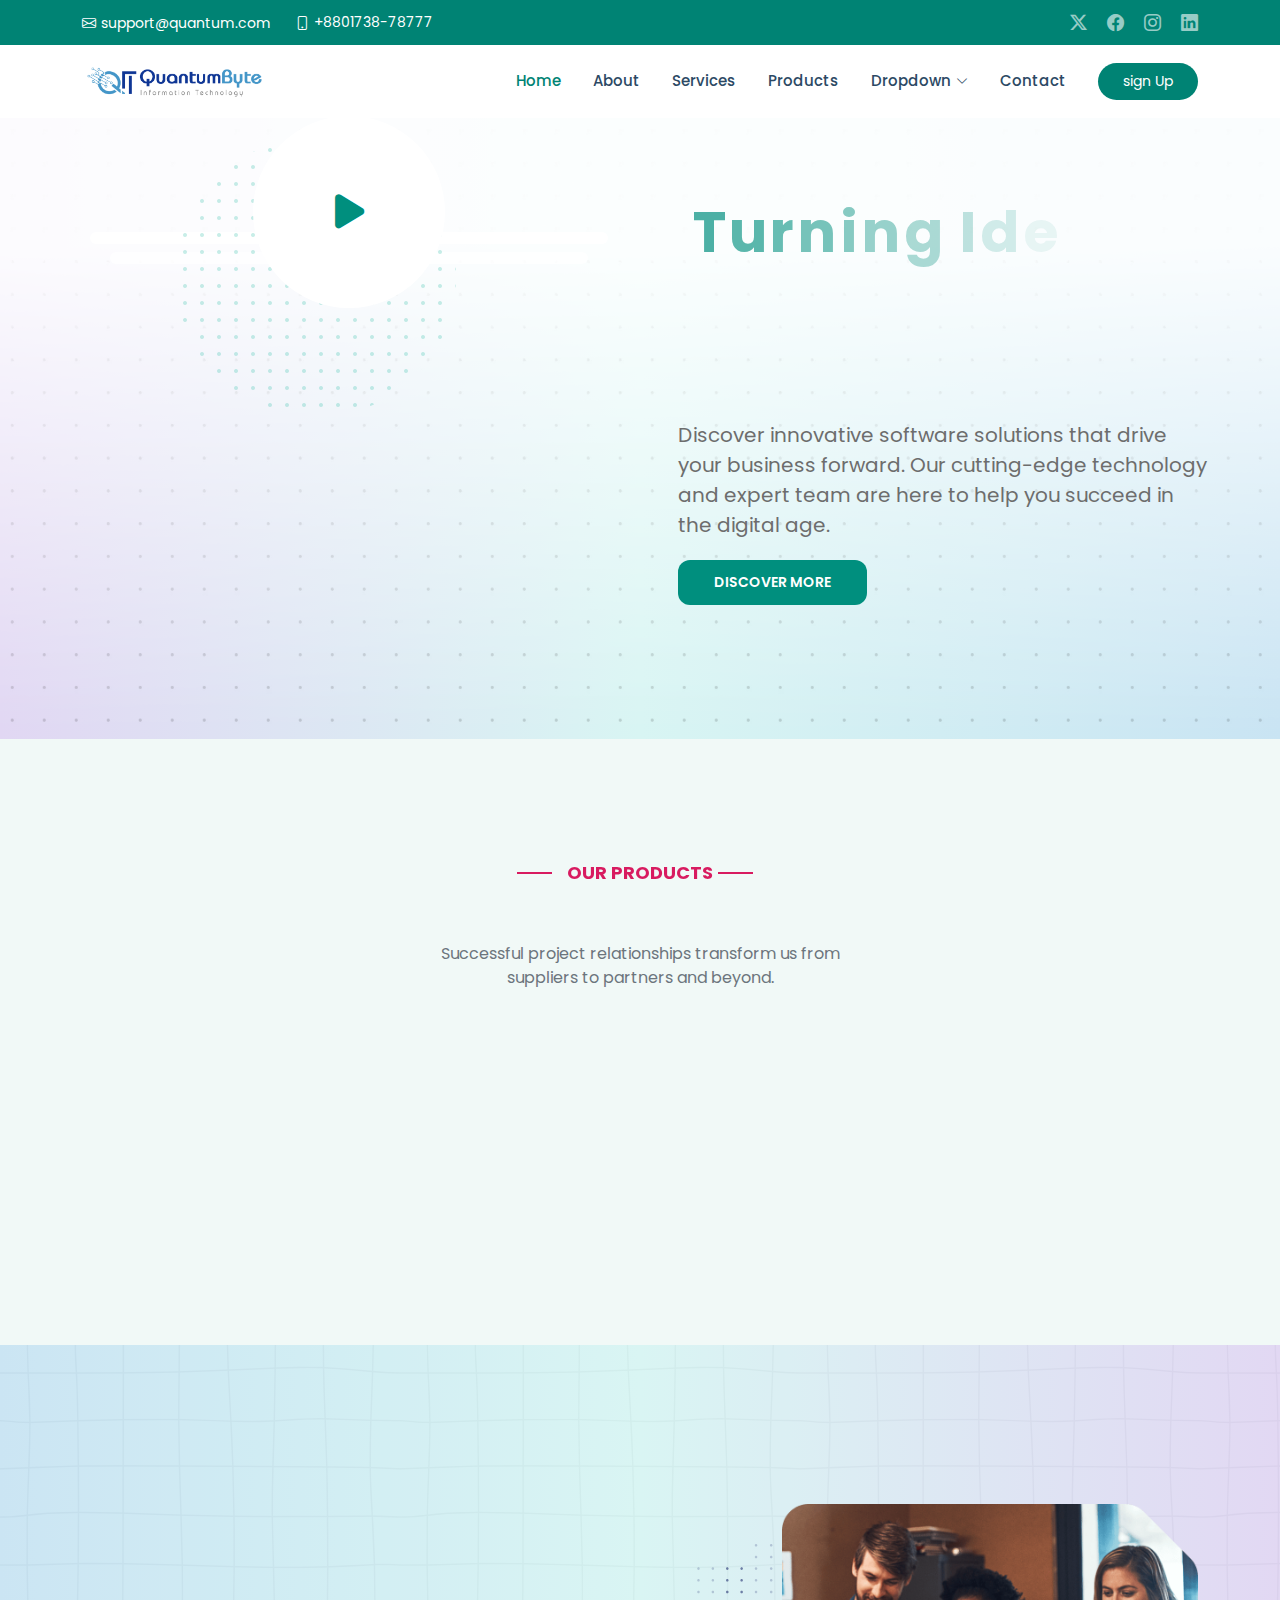
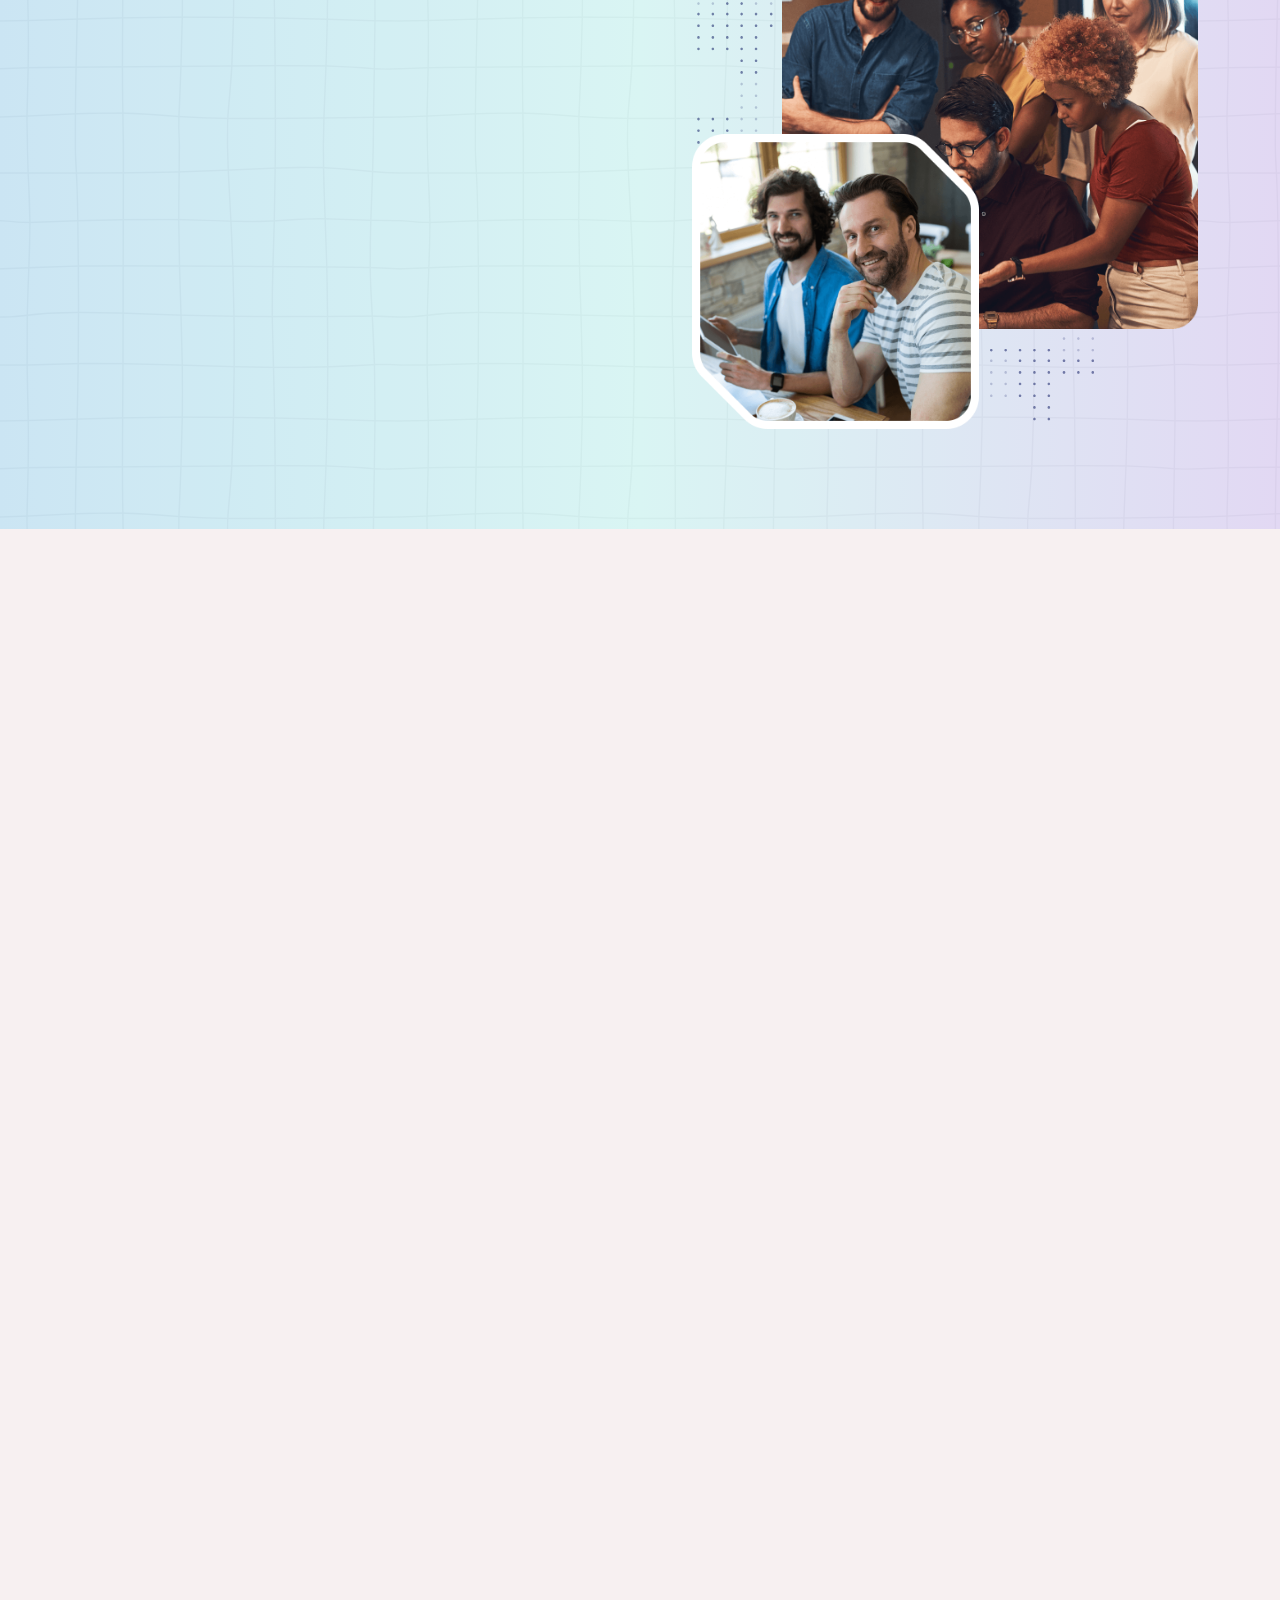
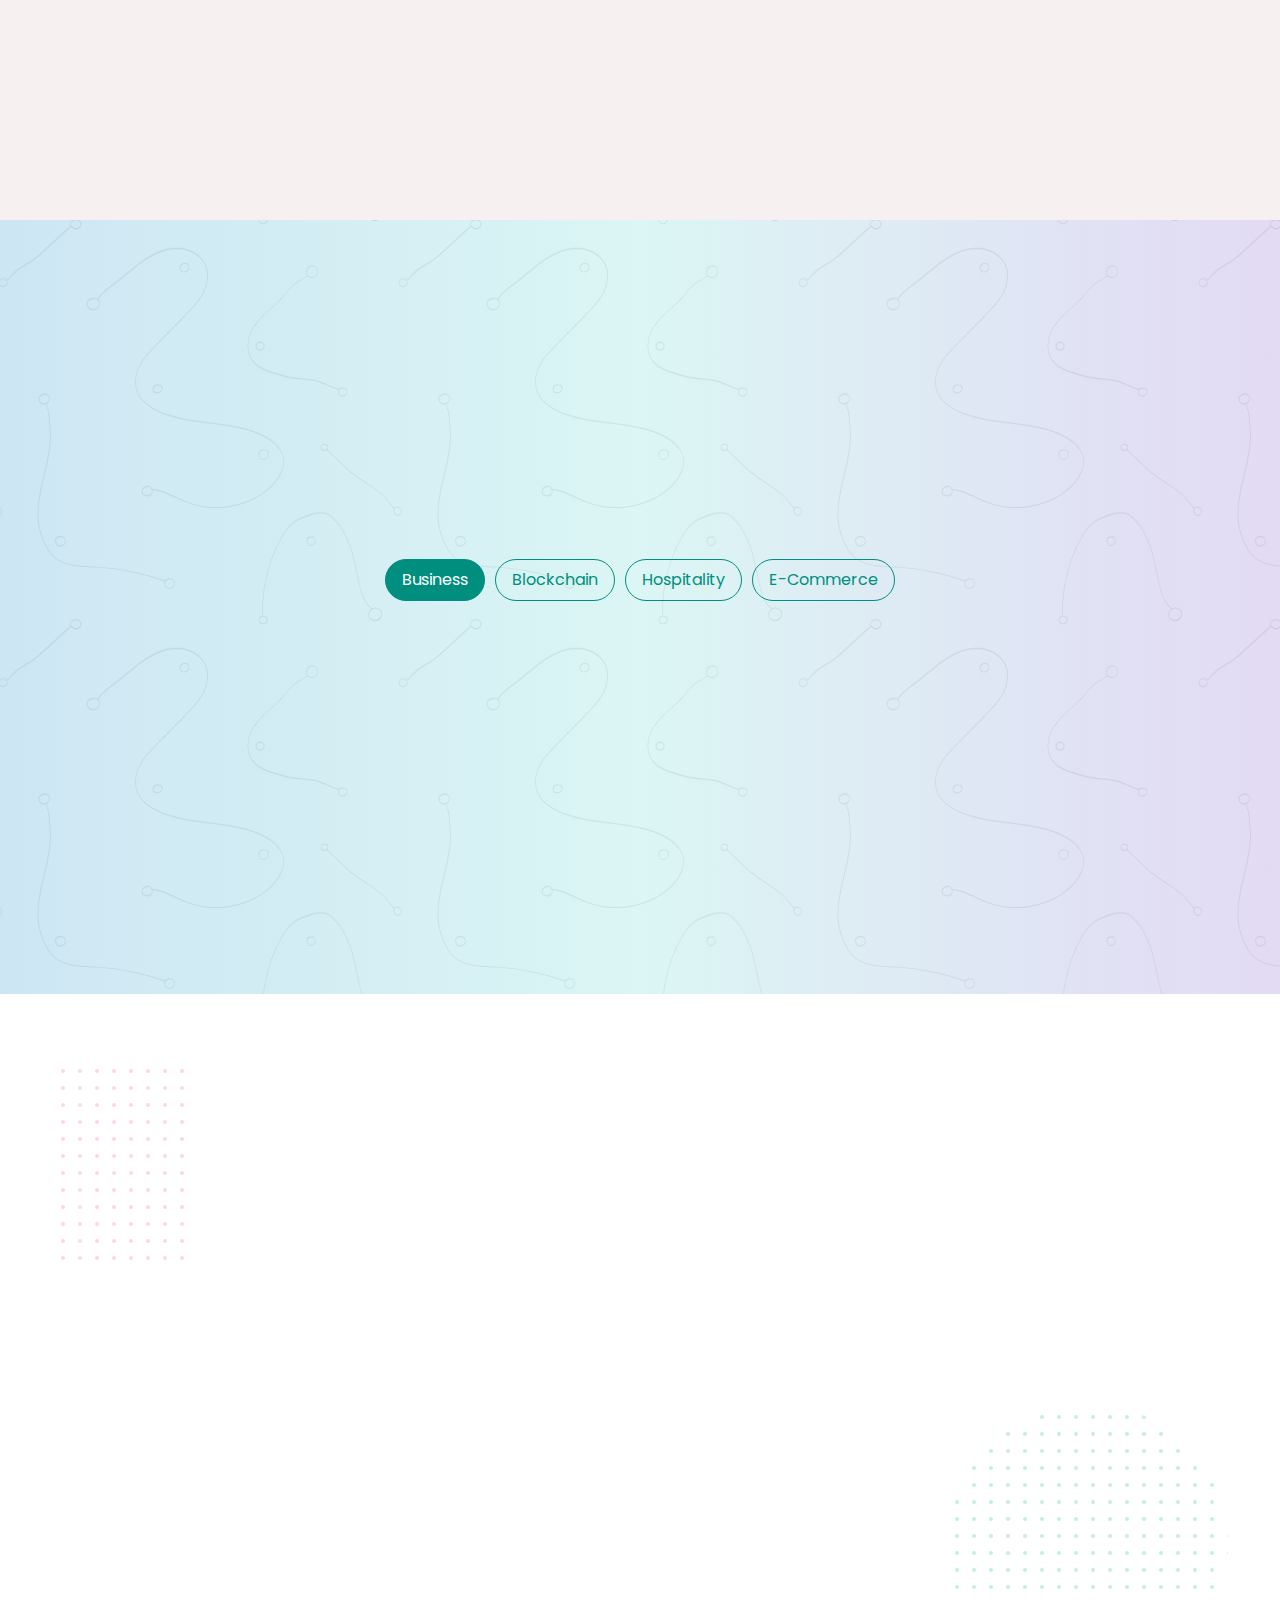
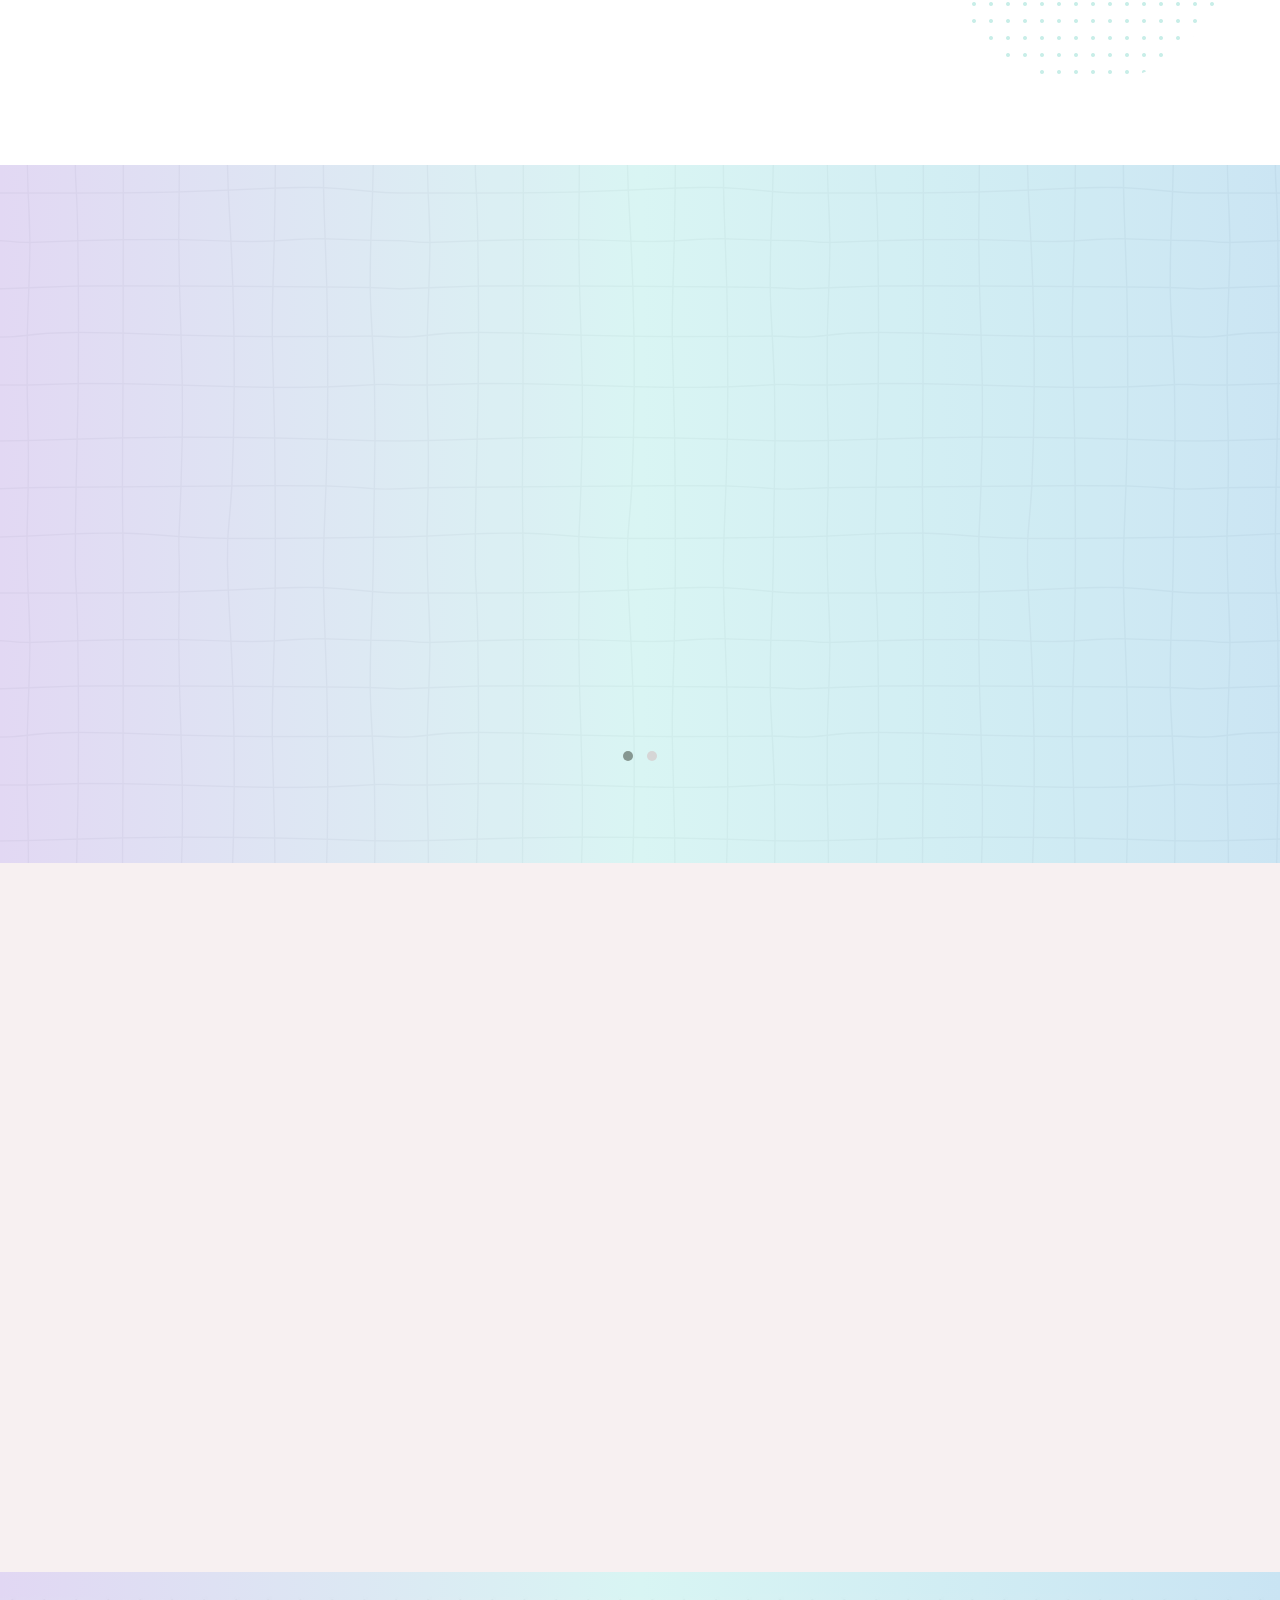
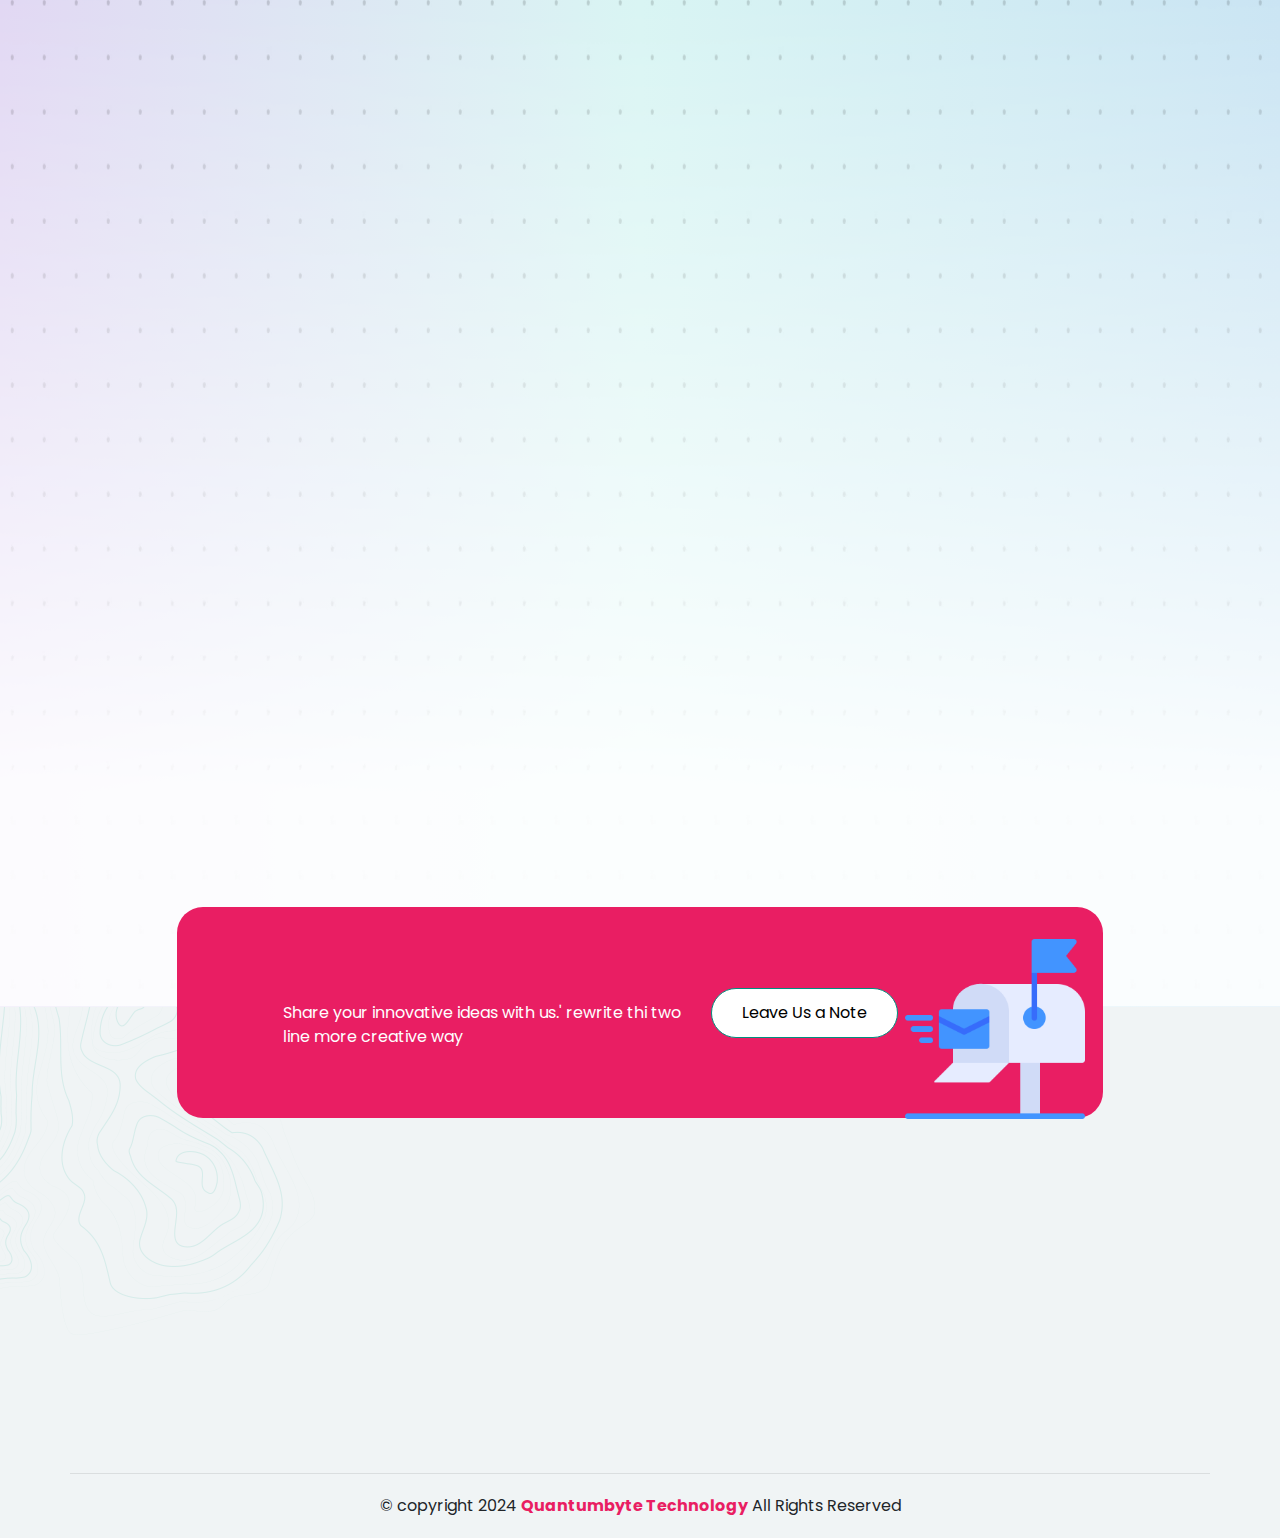
==== index.html @ c8a036ee "service" ====
<!DOCTYPE html>
<html lang="en">

<head>
    <meta charset="UTF-8">
    <meta name="viewport" content="width=device-width, initial-scale=1.0">
    <title>Quantumbyte Information Technology</title>
    <!--Favicon img-->
    <link rel="shortcut icon" href="assets/images/logo/favicon.ico">
    <!-- Bootstrap CSS -->
    <link href="https://cdn.jsdelivr.net/npm/bootstrap@5.3.0/dist/css/bootstrap.min.css" rel="stylesheet">
    <!-- FontAwesome CSS -->
    <link rel="stylesheet" href="https://cdnjs.cloudflare.com/ajax/libs/font-awesome/6.0.0-beta3/css/all.min.css">
    <link href="https://fonts.googleapis.com/icon?family=Material+Icons" rel="stylesheet">
    <link rel="stylesheet" href="https://cdnjs.cloudflare.com/ajax/libs/OwlCarousel2/2.3.4/assets/owl.carousel.min.css">
    <link rel="stylesheet"
        href="https://cdnjs.cloudflare.com/ajax/libs/OwlCarousel2/2.3.4/assets/owl.theme.default.min.css">
    <link rel="stylesheet" href="assets/css/animate.css">
    <link href="assets/vendor/bootstrap-icons/bootstrap-icons.css" rel="stylesheet">
    <!-- Custom CSS -->
    <link rel="stylesheet" href="assets/css/style.css">
</head>

<body>

    <!-- Navbar -->
    <header id="header" class="header sticky-top">
        <div class="topbar d-flex align-items-center">
            <div class="container d-flex justify-content-center justify-content-md-between">
                <div class="contact-info d-flex align-items-center">
                    <i class="bi bi-envelope d-flex align-items-center"><a
                            href="mailto:contact@example.com">support@quantum.com
                        </a></i>
                    <i class="bi bi-phone d-flex align-items-center ms-4"><span>+8801738-78777</span></i>
                </div>
                <div class="social-links d-none d-md-flex align-items-center">
                    <a href="#" class="twitter"><i class="bi bi-twitter-x"></i></a>
                    <a href="#" class="facebook"><i class="bi bi-facebook"></i></a>
                    <a href="#" class="instagram"><i class="bi bi-instagram"></i></a>
                    <a href="#" class="linkedin"><i class="bi bi-linkedin"></i></a>
                </div>
            </div>
        </div><!-- End Top Bar -->
        <div class="branding d-flex align-items-center">

            <div class="container position-relative d-flex align-items-center justify-content-between">
                <a href="index.html" class="logo d-flex align-items-center me-auto">
                    <!-- Uncomment the line below if you also wish to use an image logo -->
                    <img src="assets/images/QuantumBytelogofinal-02.png" alt="logo">
                    <!-- <h1 class="sitename">Medilab</h1> -->
                </a>

                <nav id="navmenu" class="navmenu">
                    <ul>
                        <li><a href="#hero" class="active">Home<br></a></li>
                        <li><a href="about-us.html">About</a></li>
                        <li><a href="#services">Services</a></li>
                        <li><a href="#departments">Products</a></li>
                        <li class="dropdown"><a href="#"><span>Dropdown</span> <i
                                    class="bi bi-chevron-down toggle-dropdown"></i></a>
                            <ul>
                                <li><a href="#">Dropdown 1</a></li>
                                <li><a href="#">Dropdown 2</a></li>
                                <li><a href="#">Dropdown 3</a></li>
                                <li><a href="#">Dropdown 4</a></li>
                            </ul>
                        </li>
                        <li><a href="contact-us.html">Contact</a></li>
                    </ul>
                    <i class="mobile-nav-toggle d-xl-none bi bi-list"></i>
                </nav>

                <a class="cta-btn d-none d-sm-block" href="#appointment">sign Up</a>

            </div>

        </div>
    </header>


    <!-- slider section -->
    <section class="slider">
        <div class="background-overlay"></div>
        <img src="assets/images/shape-02.png" alt="shape" class="quantum-shape1">
        <div class="container hero-section">
            <div class="row gy-4">
                <div class="col-lg-6 order-2 order-lg-1 wow fadeInLeft">
                    <div class="slider-video position-relative">
                        <img class="img-fluid"
                            src="https://images.unsplash.com/photo-1606857521015-7f9fcf423740?q=80&w=2070&auto=format&fit=crop&ixlib=rb-4.0.3&ixid=M3wxMjA3fDB8MHxwaG90by1wYWdlfHx8fGVufDB8fHx8fA%3D%3D"
                            alt="">
                        <div class="position-absolute start-50 top-50 translate-middle">
                            <a href="#" data-bs-toggle="modal" data-bs-target="#videoModal"
                                class="text-decoration-none align-items-center bg-white d-flex justify-content-center rounded-circle play-button">
                                <i class="fa-solid fa-play"></i>
                            </a>
                        </div>
                    </div>
                </div>
                <div
                    class="col-lg-6 order-2 order-lg-1 d-flex flex-column justify-content-center hero-text wow fadeInRight">
                    <div class="sec-title-animation animation-style2">
                        <h1 class="fw-bold title-animation">Turning Ideas into Digital Reality.</span></h1>
                    </div>
                    <p>Discover innovative software solutions that drive your business forward. Our cutting-edge
                        technology and expert team are here to help you succeed in the digital age.</p>
                    <div>
                        <a href="contact.html" class="about-one__btn thm-btn">Discover More</a>
                    </div>
                </div>
                <!-- Modal -->

            </div>
        </div>
    </section>
    <!-- slider section -->
    <!-- Count -->
    <section class="stats-section">
        <div class="container">
            <div class="row justify-content-center wow fadeInUp">
                <div class="col-lg-5 col-md-8 col-sm-12 col-12 text-center mb-4">
                    <b class="upper-title-centre">OUR PRODUCTS</b>
                    <div class="sec-title-animation animation-style1">
                        <h2 class="fw-bold fs-1 title-animation">Quick Overview</h2>
                    </div>
                    <p class="text-secondary">Successful project relationships transform us from suppliers to partners
                        and beyond.</p>
                </div>
            </div>
            <div class="stats-container">
                <div class="row gy-3 text-center wow fadeInUp justify-content-center">
                    <div class="col-xxl-2 col-xl-2 col-lg-3 col-md-4 col-sm-6 col-12">
                        <div class="stat-card">
                            <i class="fa fa-folder icon"></i>
                            <div class="text">
                                <div class="number" data-count="50">0</div>
                                <div class="title">Projects</div>
                            </div>
                        </div>
                    </div>
                    <div class="col-xxl-2 col-xl-2 col-lg-3 col-md-4 col-sm-6 col-12">
                        <div class="stat-card">
                            <i class="fa fa-box icon"></i>
                            <div class="text">
                                <div class="number" data-count="40">0</div>
                                <div class="title">Products</div>
                            </div>
                        </div>
                    </div>
                    <div class="col-xxl-2 col-xl-2 col-lg-3 col-md-4 col-sm-6 col-12">
                        <div class="stat-card">
                            <i class="fa fa-user-tie icon"></i>
                            <div class="text">
                                <div class="number" data-count="100">0</div>
                                <div class="title">Experts</div>
                            </div>
                        </div>
                    </div>
                    <div class="col-xxl-2 col-xl-2 col-lg-3 col-md-4 col-sm-6 col-12">
                        <div class="stat-card">
                            <i class="fa fa-globe icon"></i>
                            <div class="text">
                                <div class="number" data-count="100">0</div>
                                <div class="title">Countries</div>
                            </div>
                        </div>
                    </div>
                    <div class="col-xxl-2 col-xl-2 col-lg-3 col-md-4 col-sm-6 col-12">
                        <div class="stat-card">
                            <i class="fa fa-smile icon"></i>
                            <div class="text">
                                <div class="number" data-count="10000">0</div>
                                <div class="title">Happy Clients</div>
                            </div>
                        </div>
                    </div>
                    <div class="col-xxl-2 col-xl-2 col-lg-3 col-md-4 col-sm-6 col-12">
                        <div class="stat-card">
                            <i class="fa fa-users icon"></i>
                            <div class="text">
                                <div class="number" data-count="10">0</div>
                                <div class="title">Years Experienced</div>
                            </div>
                        </div>
                    </div>
                </div>
            </div>
        </div>
    </section>
    <!-- about us -->
    <section id="section1" class="section about-us position-relative">
        <div class="background-overlay-about"></div>
        <div class="container">
            <div class="row gy-4 d-flex align-items-center justify-content-between">
                <div class="col-md-6 wow fadeInRight">
                    <div class=" mb-5">
                        <b class="upper-title-left">ABOUT US</b>
                        <div class="section-title__title-box sec-title-animation animation-style2">


                            <h2 class="fw-bolder fs-1 section-title__title title-animation">We Strive to<span
                                    class="title-color"> Offer</span> Intelligent Business Solutions</span></h2>
                        </div>
                    </div>
                    <p class="text-secondary">QuantumByte, founded in 2024 in the USA, has expanded to Dubai, offering
                        IT services across the Gulf. They specialize in network management , technical support, web and
                        software developme and digital marketing. QuantumByte is dedicated to helping businses achieve
                        digital transformaon through advanced technology and strategic expertise.
                        QuantumByte, founded in 2024 in the USA, has expanded to Dubai, offering IT services across the
                        Gulf. They specialize in network management , technical support, web and software developme and
                        digital marketing. QuantumByte is dedicated to helping businses achieve digital transformaon
                        through advanced technology and strategic expertise.
                    </p>
                    <div>
                        <a href="contact.html" class="about-one__btn thm-btn">Read More</a>
                    </div>
                </div>
                <div class="col-md-6 position-relative">
                    <div class="optech-thumb extra-ml">
                        <img class="img-fluid" data-aos="fade-up" data-aos-duration="600" src="assets/images/thumb3.png"
                            alt="image">
                        <div class="optech-thumb-position2" data-aos="fade-up" data-aos-duration="800">
                            <img class="img-fluid" src="assets/images/thumb4.png" alt="image">
                        </div>
                        <div class="optech-shape3">
                            <img src="assets/images/shape/shape3.svg" alt="shape">
                        </div>
                        <div class="optech-shape4">
                            <img src="assets/images/shape/shape4.svg" alt="shape">
                        </div>
                    </div>
                </div>
            </div>

        </div>
    </section>
    <!-- about us -->

    <!-- service -->
    <section id="section2" class="our-service position-relative">
        <!-- <img src="assets/images/uae-dot-map-free-vector.webp" alt="" class="service-bg-2"> -->
        <div class="container">
            <div class="row justify-content-center wow fadeInUp">
                <div class="col-lg-5 col-md-8 col-sm-12 col-12 text-center">
                    <b class="upper-title-centre">OUR SERVICES</b>
                    <div class="sec-title-animation animation-style1">
                        <h2 class="fw-bold fs-1 title-animation">Expert Services for Your Business Needs</h2>
                    </div>
                    <p class="text-secondary">Successful project relationships transform us from suppliers to partners
                        and beyond.</p>
                </div>
            </div>
            <div class="row pt-5">
                <!-- Custom Software Development -->
                <div class="col-xxl-3 col-xl-3 col-lg-4 col-md-6 col-sm-12 col-12 wow fadeInUp" data-wow-delay="100ms">
                    <div
                        class="service-box d-flex flex-column justify-content-center service-custom-height service-hover">
                        <i class="fas fa-cogs fa-2x pb-1 "></i>
                        <h3 class="fw-semibold fs-5 pt-5">Custom Software Development</h3>
                        <div>
                            <ul class="service-list text-secondary">
                                <li><span class="fa-regular fa-circle-check icons"></span> <span>Software architecture
                                        design</span>
                                </li>
                                <li><span class="fa-regular fa-circle-check icons"></span> <span>System integration
                                        services</span></li>
                                <li><span class="fa-regular fa-circle-check icons"></span> <span>Data migration
                                        services</span></li>
                                <li><span class="fa-regular fa-circle-check icons"></span>
                                    <span>Legacy app modernization</span>
                                </li>
                            </ul>
                        </div>
                        <a class="service-btn" href="single-service.html">Discover Now <span
                                class="material-icons">arrow_right_alt</span></a>
                    </div>
                </div>

                <!-- Audit & IT Consulting Services -->
                <div class="col-xxl-3 col-xl-3 col-lg-4 col-md-6 col-sm-12 col-12 wow fadeInUp" data-wow-delay="200ms">
                    <div
                        class="service-box d-flex flex-column justify-content-center service-custom-height service-hover">
                        <i class="fas fa-search fa-2x pb-1"></i>
                        <h3 class="fw-semibold fs-5 pt-5">Audit & IT Consulting Services</h3>
                        <div>
                            <ul class="service-list text-secondary">
                                <li><span class="fa-regular fa-circle-check icons"></span> <span>TechGuard Audit</span>
                                </li>
                                <li><span class="fa-regular fa-circle-check icons"></span> <span>CyberSafe Audit & IT
                                        Consulting</span></li>
                                <li><span class="fa-regular fa-circle-check icons"></span> <span>AssuranceEdge & IT
                                        Consulting</span></li>
                                <li><span class="fa-regular fa-circle-check icons"></span>
                                    <span>IT Sentry Audit & IT Consulting</span>
                                </li>
                            </ul>
                        </div>

                        <a class="service-btn" href="#">Discover Now <span
                                class="material-icons">arrow_right_alt</span></a>
                    </div>
                </div>

                <!-- Web Application Design and Development -->
                <div class="col-xxl-3 col-xl-3 col-lg-4 col-md-6 col-sm-12 col-12 wow fadeInUp" data-wow-delay="300ms">
                    <div
                        class="service-box d-flex flex-column justify-content-center service-custom-height service-hover">
                        <i class="fas fa-code fa-2x pb-1"></i>
                        <h3 class="fw-semibold fs-5 pt-5">Web Application Design and Development</h3>
                        <div>
                            <ul class="service-list text-secondary">
                                <li><span class="fa-regular fa-circle-check icons"></span> <span>Web app development
                                        services</span>
                                </li>
                                <li><span class="fa-regular fa-circle-check icons"></span> <span>Web portal development
                                        services</span></li>
                                <li><span class="fa-regular fa-circle-check icons"></span> <span>Website development
                                        services</span></li>
                                <li><span class="fa-regular fa-circle-check icons"></span>
                                    <span>Offshore web development</span>
                                </li>
                            </ul>
                        </div>

                        <a class="service-btn" href="#">Discover Now <span
                                class="material-icons">arrow_right_alt</span></a>
                    </div>
                </div>

                <!-- Mobile App Design and Development -->
                <div class="col-xxl-3 col-xl-3 col-lg-4 col-md-6 col-sm-12 col-12 wow fadeInUp" data-wow-delay="400ms">
                    <div
                        class="service-box d-flex flex-column justify-content-center service-custom-height service-hover">
                        <i class="fas fa-mobile-alt fa-2x pb-1"></i>
                        <h3 class="fw-semibold fs-5 pt-5">Mobile App Design and Development</h3>
                        <div>
                            <ul class="service-list text-secondary">
                                <li><span class="fa-regular fa-circle-check icons"></span> <span>Android development
                                        services</span>
                                </li>
                                <li><span class="fa-regular fa-circle-check icons"></span> <span>iOS app development
                                        services</span></li>
                                <li><span class="fa-regular fa-circle-check icons"></span> <span>Mobile application
                                        design services</span></li>
                                <li><span class="fa-regular fa-circle-check icons"></span>
                                    <span>Enterprise mobile app development</span>
                                </li>
                            </ul>
                        </div>

                        <a class="service-btn" href="#">Discover Now <span
                                class="material-icons">arrow_right_alt</span></a>
                    </div>
                </div>

                <!-- Best UI/UX Design Services -->
                <div class="col-xxl-3 col-xl-3 col-lg-4 col-md-6 col-sm-12 col-12 wow fadeInUp" data-wow-delay="500ms">
                    <div
                        class="service-box d-flex flex-column justify-content-center service-custom-height service-hover">
                        <i class="fas fa-paint-brush fa-2x pb-1"></i>
                        <h3 class="fw-semibold fs-5 pt-5">Best UI/UX Design Services</h3>
                        <div>
                            <ul class="service-list text-secondary">
                                <li><span class="fa-regular fa-circle-check icons"></span> <span>PixelPerfection UI/UX
                                        Design</span>
                                </li>
                                <li><span class="fa-regular fa-circle-check icons"></span> <span>DesignCraft UI/UX
                                        Design</span></li>
                                <li><span class="fa-regular fa-circle-check icons"></span> <span>CreativeWave UI/UX
                                        Design</span></li>
                                <li><span class="fa-regular fa-circle-check icons"></span>
                                    <span>InterfaceGenius UI/UX Design</span>
                                </li>
                            </ul>
                        </div>
                        <a class="service-btn" href="#">Discover Now <span
                                class="material-icons">arrow_right_alt</span></a>
                    </div>
                </div>

                <!-- Maintenance and Customer Support -->
                <div class="col-xxl-3 col-xl-3 col-lg-4 col-md-6 col-sm-12 col-12 wow fadeInUp" data-wow-delay="600ms">
                    <div
                        class="service-box d-flex flex-column justify-content-center service-custom-height service-hover">
                        <i class="fas fa-tools fa-2x pb-1"></i>
                        <h3 class="fw-semibold fs-5 pt-5">Maintenance and Customer Support</h3>
                        <div>
                            <ul class="service-list text-secondary">
                                <li><span class="fa-regular fa-circle-check icons"></span> <span>CareCraft
                                        Maintenance</span>
                                </li>
                                <li><span class="fa-regular fa-circle-check icons"></span> <span>FixItPro
                                        Maintenance</span></li>
                                <li><span class="fa-regular fa-circle-check icons"></span> <span>TechCare
                                        Maintenance</span></li>
                                <li><span class="fa-regular fa-circle-check icons"></span>
                                    <span>AssistEdge Maintenance</span>
                                </li>
                            </ul>
                        </div>

                        <a class="service-btn" href="#">Discover Now <span
                                class="material-icons">arrow_right_alt</span></a>
                    </div>
                </div>

                <!-- Digital Marketing Services -->
                <div class="col-xxl-3 col-xl-3 col-lg-4 col-md-6 col-sm-12 col-12 wow fadeInUp" data-wow-delay="700ms">
                    <div
                        class="service-box d-flex flex-column justify-content-center service-custom-height service-hover">
                        <i class="fas fa-bullhorn fa-2x pb-1"></i>
                        <h3 class="fw-semibold fs-5 pt-5">Digital Marketing Services</h3>
                        <div>
                            <ul class="service-list text-secondary">
                                <li><span class="fa-regular fa-circle-check icons"></span> <span>SEO services</span>
                                </li>
                                <li><span class="fa-regular fa-circle-check icons"></span> <span>Content
                                        marketing</span></li>
                                <li><span class="fa-regular fa-circle-check icons"></span> <span>Social media
                                        management</span></li>
                                <li><span class="fa-regular fa-circle-check icons"></span>
                                    <span>Pay-per-click advertising</span>
                                </li>
                            </ul>
                        </div>
                        <a class="service-btn" href="#">Discover Now <span
                                class="material-icons">arrow_right_alt</span></a>
                    </div>
                </div>

                <!-- Cloud Solutions -->
                <div class="col-xxl-3 col-xl-3 col-lg-4 col-md-6 col-sm-12 col-12 wow fadeInUp" data-wow-delay="800ms">
                    <div
                        class="service-box d-flex flex-column justify-content-center service-custom-height service-hover">
                        <i class="fas fa-cloud fa-2x pb-1"></i>
                        <h3 class="fw-semibold fs-5 pt-5">Cloud Solutions</h3>
                        <div>
                            <ul class="service-list text-secondary">
                                <li><span class="fa-regular fa-circle-check icons"></span> <span>Cloud migration</span>
                                </li>
                                <li><span class="fa-regular fa-circle-check icons"></span> <span>Cloud management
                                        services</span></li>
                                <li><span class="fa-regular fa-circle-check icons"></span> <span>Cloud security
                                        solutions</span></li>
                                <li><span class="fa-regular fa-circle-check icons"></span>
                                    <span>Cloud consulting services</span>
                                </li>
                            </ul>
                        </div>

                        <a class="service-btn" href="#">Discover Now <span
                                class="material-icons">arrow_right_alt</span></a>
                    </div>
                </div>

            </div>

        </div>
    </section>
    <!-- service -->

    <!-- our product -->
    <section class="product position-relative">
        <div class="background-overlay-product"></div>
        <div class="container">
            <div class="row justify-content-center wow fadeInDown">
                <div class="col-lg-5 col-md-8 col-sm-12 col-12  text-center mb-4">
                    <b class="upper-title-centre">OUR PRODUCTS</b>
                    <div class="sec-title-animation animation-style1">
                        <h2 class="fw-bold fs-1 title-animation">The Products Available From Us</h2>
                    </div>
                    <p class="text-secondary">Successful project relationships transform us from suppliers to partners
                        and beyond.</p>
                </div>
            </div>
            <ul class="nav nav-tabs justify-content-center mb-4" id="myTab" role="tablist">
                <li class="nav-item" role="presentation">
                    <button class="nav-link active" id="business-tab" data-bs-toggle="tab" data-bs-target="#business"
                        type="button" role="tab" aria-controls="business" aria-selected="true">Business</button>
                </li>
                <li class="nav-item" role="presentation">
                    <button class="nav-link" id="blockchain-tab" data-bs-toggle="tab" data-bs-target="#blockchain"
                        type="button" role="tab" aria-controls="blockchain" aria-selected="false">Blockchain</button>
                </li>
                <li class="nav-item" role="presentation">
                    <button class="nav-link" id="hospitality-tab" data-bs-toggle="tab" data-bs-target="#hospitality"
                        type="button" role="tab" aria-controls="hospitality" aria-selected="false">Hospitality</button>
                </li>
                <li class="nav-item" role="presentation">
                    <button class="nav-link" id="ecommerce-tab" data-bs-toggle="tab" data-bs-target="#ecommerce"
                        type="button" role="tab" aria-controls="ecommerce" aria-selected="false">E-Commerce</button>
                </li>
            </ul>
            <div class="tab-content" id="myTabContent">
                <!-- Business Tab -->
                <div class="tab-pane fade show active" id="business" role="tabpanel" aria-labelledby="business-tab">
                    <div class="row gy-3">
                        <div class="col-xxl-3 col-xl-3 col-lg-3 col-md-6 col-sm-12 col-12 wow fadeInRight">
                            <div class="product-card position-relative">
                                <div class="product-card-icon card-icon-color-1">
                                    <span class="material-icons">business</span>
                                </div>
                                <h5>ERP Suite</h5>
                                <p>Comprehensive Enterprise Resource Planning Software</p>
                                <a href="#">
                                    <div class="read-more-btn d-flex justify-content-between">
                                        <span>Read More</span>
                                        <div href="#" class="text-dark text-decoration-none position-relative">
                                            <i class="fas fa-chevron-right me-3"></i>
                                            <span class="circle"></span>
                                        </div>
                                    </div>
                                </a>
                            </div>
                        </div>
                        <div class="col-xxl-3 col-xl-3 col-lg-3 col-md-6 col-sm-12 col-12 wow fadeInRight">
                            <div class="product-card position-relative">
                                <div class="product-card-icon card-icon-color-2">
                                    <span class="material-icons">supervisor_account</span>
                                </div>
                                <h5>CRM</h5>
                                <p>Customer Relationship Management System for Businesses</p>
                                <a href="#">
                                    <div class="read-more-btn d-flex justify-content-between">
                                        <span>Read More</span>
                                        <div href="#" class="text-dark text-decoration-none position-relative">
                                            <i class="fas fa-chevron-right me-3"></i>
                                            <span class="circle"></span>
                                        </div>
                                    </div>
                                </a>
                            </div>
                        </div>
                        <div class="col-xxl-3 col-xl-3 col-lg-3 col-md-6 col-sm-12 col-12 wow fadeInLeft">
                            <div class="product-card position-relative">
                                <div class="product-card-icon card-icon-color-3">
                                    <span class="material-icons">account_balance</span>
                                </div>
                                <h5>Accounting</h5>
                                <p>Comprehensive Accounting Software for Financial Management</p>
                                <a href="#">
                                    <div class="read-more-btn d-flex justify-content-between">
                                        <span>Read More</span>
                                        <div href="#" class="text-dark text-decoration-none position-relative">
                                            <i class="fas fa-chevron-right me-3"></i>
                                            <span class="circle"></span>
                                        </div>
                                    </div>
                                </a>
                            </div>
                        </div>
                        <div class="col-xxl-3 col-xl-3 col-lg-3 col-md-6 col-sm-12 col-12 wow fadeInLeft">
                            <div class="product-card position-relative">
                                <div class="product-card-icon card-icon-color-4">
                                    <span class="material-icons">analytics</span>
                                </div>
                                <h5>Analytics</h5>
                                <p>Advanced Business Analytics and Reporting Tools</p>
                                <a href="#">
                                    <div class="read-more-btn d-flex justify-content-between">
                                        <span>Read More</span>
                                        <div href="#" class="text-dark text-decoration-none position-relative">
                                            <i class="fas fa-chevron-right me-3"></i>
                                            <span class="circle"></span>
                                        </div>
                                    </div>
                                </a>
                            </div>
                        </div>
                    </div>
                </div>
                <!-- Blockchain Tab -->
                <div class="tab-pane fade" id="blockchain" role="tabpanel" aria-labelledby="blockchain-tab">
                    <div class="row gy-3">
                        <div class="col-xxl-3 col-xl-3 col-lg-3 col-md-6 col-sm-12 col-12">
                            <div class="product-card position-relative">
                                <div class="product-card-icon card-icon-color-1">
                                    <span class="material-icons">account_balance_wallet</span>
                                </div>
                                <h5>Crypto Wallet</h5>
                                <p>Secure Wallet for Managing Various Cryptocurrencies</p>
                                <a href="#">
                                    <div class="read-more-btn d-flex justify-content-between">
                                        <span>Read More</span>
                                        <div href="#" class="text-dark text-decoration-none position-relative">
                                            <i class="fas fa-chevron-right me-3"></i>
                                            <span class="circle"></span>
                                        </div>
                                    </div>
                                </a>
                            </div>
                        </div>
                        <div class="col-xxl-3 col-xl-3 col-lg-3 col-md-6 col-sm-12 col-12">
                            <div class="product-card position-relative">
                                <div class="product-card-icon card-icon-color-2">
                                    <span class="material-icons">lock</span>
                                </div>
                                <h5>Smart Contracts</h5>
                                <p>Platform for Creating and Managing Smart Contracts</p>
                                <a href="#">
                                    <div class="read-more-btn d-flex justify-content-between">
                                        <span>Read More</span>
                                        <div href="#" class="text-dark text-decoration-none position-relative">
                                            <i class="fas fa-chevron-right me-3"></i>
                                            <span class="circle"></span>
                                        </div>
                                    </div>
                                </a>
                            </div>
                        </div>
                        <div class="col-xxl-3 col-xl-3 col-lg-3 col-md-6 col-sm-12 col-12">
                            <div class="product-card position-relative">
                                <div class="product-card-icon card-icon-color-3">
                                    <span class="material-icons">sync_alt</span>
                                </div>
                                <h5>DApps</h5>
                                <p>Development Platform for Decentralized Applications</p>
                                <a href="#">
                                    <div class="read-more-btn d-flex justify-content-between">
                                        <span>Read More</span>
                                        <div href="#" class="text-dark text-decoration-none position-relative">
                                            <i class="fas fa-chevron-right me-3"></i>
                                            <span class="circle"></span>
                                        </div>
                                    </div>
                                </a>
                            </div>
                        </div>
                        <div class="col-xxl-3 col-xl-3 col-lg-3 col-md-6 col-sm-12 col-12">
                            <div class="product-card position-relative">
                                <div class="product-card-icon card-icon-color-4">
                                    <span class="material-icons">network_wifi</span>
                                </div>
                                <h5>Blockchain Network</h5>
                                <p>Solutions for Private and Public Blockchain Networks</p>
                                <a href="#">
                                    <div class="read-more-btn d-flex justify-content-between">
                                        <span>Read More</span>
                                        <div href="#" class="text-dark text-decoration-none position-relative">
                                            <i class="fas fa-chevron-right me-3"></i>
                                            <span class="circle"></span>
                                        </div>
                                    </div>
                                </a>
                            </div>
                        </div>
                    </div>
                </div>
                <!-- Hospitality Tab -->
                <div class="tab-pane fade" id="hospitality" role="tabpanel" aria-labelledby="hospitality-tab">
                    <div class="row gy-3">
                        <div class="col-xxl-3 col-xl-3 col-lg-3 col-md-6 col-sm-12 col-12">
                            <div class="product-card position-relative">
                                <div class="product-card-icon card-icon-color-1">
                                    <span class="material-icons">room_service</span>
                                </div>
                                <h5>Hotel Management</h5>
                                <p>Comprehensive System for Hotel Management and Operations</p>
                                <a href="#">
                                    <div class="read-more-btn d-flex justify-content-between">
                                        <span>Read More</span>
                                        <div href="#" class="text-dark text-decoration-none position-relative">
                                            <i class="fas fa-chevron-right me-3"></i>
                                            <span class="circle"></span>
                                        </div>
                                    </div>
                                </a>
                            </div>
                        </div>
                        <div class="col-xxl-3 col-xl-3 col-lg-3 col-md-6 col-sm-12 col-12">
                            <div class="product-card position-relative">
                                <div class="product-card-icon card-icon-color-2">
                                    <span class="material-icons">restaurant</span>
                                </div>
                                <h5>Restaurant POS</h5>
                                <p>Point of Sale System for Restaurants and Cafes</p>
                                <a href="#">
                                    <div class="read-more-btn d-flex justify-content-between">
                                        <span>Read More</span>
                                        <div href="#" class="text-dark text-decoration-none position-relative">
                                            <i class="fas fa-chevron-right me-3"></i>
                                            <span class="circle"></span>
                                        </div>
                                    </div>
                                </a>
                            </div>
                        </div>
                        <div class="col-xxl-3 col-xl-3 col-lg-3 col-md-6 col-sm-12 col-12">
                            <div class="product-card position-relative">
                                <div class="product-card-icon card-icon-color-3">
                                    <span class="material-icons">spa</span>
                                </div>
                                <h5>Spa Management</h5>
                                <p>Solutions for Spa and Wellness Center Management</p>
                                <a href="#">
                                    <div class="read-more-btn d-flex justify-content-between">
                                        <span>Read More</span>
                                        <div href="#" class="text-dark text-decoration-none position-relative">
                                            <i class="fas fa-chevron-right me-3"></i>
                                            <span class="circle"></span>
                                        </div>
                                    </div>
                                </a>
                            </div>
                        </div>
                        <div class="col-xxl-3 col-xl-3 col-lg-3 col-md-6 col-sm-12 col-12">
                            <div class="product-card position-relative">
                                <div class="product-card-icon card-icon-color-4">
                                    <span class="material-icons">pool</span>
                                </div>
                                <h5>Recreation</h5>
                                <p>Management Tools for Recreational Facilities and Activities</p>
                                <a href="#">
                                    <div class="read-more-btn d-flex justify-content-between">
                                        <span>Read More</span>
                                        <div href="#" class="text-dark text-decoration-none position-relative">
                                            <i class="fas fa-chevron-right me-3"></i>
                                            <span class="circle"></span>
                                        </div>
                                    </div>
                                </a>
                            </div>
                        </div>
                    </div>
                </div>
                <!-- E-Commerce Tab -->
                <div class="tab-pane fade" id="ecommerce" role="tabpanel" aria-labelledby="ecommerce-tab">
                    <div class="row gy-3">
                        <div class="col-xxl-3 col-xl-3 col-lg-3 col-md-6 col-sm-12 col-12">
                            <div class="product-card position-relative">
                                <div class="product-card-icon card-icon-color-1">
                                    <span class="material-icons">shopping_cart</span>
                                </div>
                                <h5>Online Store</h5>
                                <p>Comprehensive Solution for Setting Up and Managing Online Stores</p>
                                <a href="#">
                                    <div class="read-more-btn d-flex justify-content-between">
                                        <span>Read More</span>
                                        <div href="#" class="text-dark text-decoration-none position-relative">
                                            <i class="fas fa-chevron-right me-3"></i>
                                            <span class="circle"></span>
                                        </div>
                                    </div>
                                </a>
                            </div>
                        </div>
                        <div class="col-xxl-3 col-xl-3 col-lg-3 col-md-6 col-sm-12 col-12">
                            <div class="product-card position-relative">
                                <div class="product-card-icon card-icon-color-2">
                                    <span class="material-icons">local_shipping</span>
                                </div>
                                <h5>Logistics</h5>
                                <p>Tools for Managing E-commerce Logistics and Fulfillment</p>
                                <a href="#">
                                    <div class="read-more-btn d-flex justify-content-between">
                                        <span>Read More</span>
                                        <div href="#" class="text-dark text-decoration-none position-relative">
                                            <i class="fas fa-chevron-right me-3"></i>
                                            <span class="circle"></span>
                                        </div>
                                    </div>
                                </a>
                            </div>
                        </div>
                        <div class="col-xxl-3 col-xl-3 col-lg-3 col-md-6 col-sm-12 col-12">
                            <div class="product-card position-relative">
                                <div class="product-card-icon card-icon-color-3">
                                    <span class="material-icons">insights</span>
                                </div>
                                <h5>Analytics</h5>
                                <p>Data Analytics Tools for E-commerce Businesses</p>
                                <a href="#">
                                    <div class="read-more-btn d-flex justify-content-between">
                                        <span>Read More</span>
                                        <div href="#" class="text-dark text-decoration-none position-relative">
                                            <i class="fas fa-chevron-right me-3"></i>
                                            <span class="circle"></span>
                                        </div>
                                    </div>
                                </a>
                            </div>
                        </div>
                        <div class="col-xxl-3 col-xl-3 col-lg-3 col-md-6 col-sm-12 col-12">
                            <div class="product-card position-relative">
                                <div class="product-card-icon card-icon-color-4">
                                    <span class="material-icons">local_offer</span>
                                </div>
                                <h5>Promotions</h5>
                                <p>Platform for Creating and Managing E-commerce Promotions</p>
                                <a href="#">
                                    <div class="read-more-btn d-flex justify-content-between">
                                        <span>Read More</span>
                                        <div href="#" class="text-dark text-decoration-none position-relative">
                                            <i class="fas fa-chevron-right me-3"></i>
                                            <span class="circle"></span>
                                        </div>
                                    </div>
                                </a>
                            </div>
                        </div>
                    </div>
                </div>
            </div>
        </div>
    </section>
    <!-- our product -->
    <!-- our process -->
    <section class="our-process position-relative">
        <img src="assets/images/shape-02.png" alt="" class="quantum-shape2">
        <img src="assets/images/red-shape-03.png" alt="" class="quantum-shape3">
        <div class="container wow fadeInUp">
            <div class="row justify-content-center">
                <div class="d-flex justify-content-center">
                    <div class="col-lg-5 col-md-8 col-sm-12 col-12 text-center mb-4">
                        <b class="upper-title-centre">OUR PROCESS</b>
                        <div class="sec-title-animation animation-style1">
                            <h2 class="fw-bold fs-1 title-animation">Our Methodical Framework</h2>
                        </div>
                        <p class="text-secondary">Successful project relationships transform us from suppliers to
                            partners and beyond.</p>
                    </div>
                </div>
                <div class="col-md-12">
                    <div class="row process-steps">
                        <div class="col-md-2 process-step d-flex flex-column align-items-center">
                            <div class="step-number">1</div>
                            <div class="step-icon"><span class="material-icons">question_answer</span></div>
                            <div class="step-title">Consultation</div>
                            <div class="step-detail">We understand your business needs and set goals.</div>
                        </div>
                        <div class="col-md-2 process-step d-flex flex-column align-items-center">
                            <div class="step-number">2</div>
                            <div class="step-icon"><span class="material-icons">event_note</span></div>
                            <div class="step-title">Planning</div>
                            <div class="step-detail">We develop a strategic plan and a clear timeline.</div>
                        </div>
                        <div class="col-md-2 process-step d-flex flex-column align-items-center">
                            <div class="step-number">3</div>
                            <div class="step-icon"><span class="material-icons">code</span></div>
                            <div class="step-title">Development</div>
                            <div class="step-detail">Our team creates software tailored to your needs.</div>
                        </div>
                        <div class="col-md-2 process-step d-flex flex-column align-items-center">
                            <div class="step-number">4</div>
                            <div class="step-icon"><span class="material-icons">bug_report</span></div>
                            <div class="step-title">Testing</div>
                            <div class="step-detail">We conduct rigorous testing to ensure reliability.</div>
                        </div>
                        <div class="col-md-2 process-step d-flex flex-column align-items-center">
                            <div class="step-number">5</div>
                            <div class="step-icon"><span class="material-icons">publish</span></div>
                            <div class="step-title">Deployment</div>
                            <div class="step-detail">We install and configure the software properly.</div>
                        </div>
                        <div class="col-md-2 process-step d-flex flex-column align-items-center">
                            <div class="step-number">6</div>
                            <div class="step-icon"><span class="material-icons">support</span></div>
                            <div class="step-title">Support</div>
                            <div class="step-detail">We provide ongoing monitoring and support post-deployment.</div>
                        </div>
                    </div>
                </div>
            </div>
        </div>
    </section>
    <!-- our process -->
    <!-- Testimonial -->
    <section class="testimonial">
        <div class="background-overlay-about"></div>
        <div class="container">
            <div class="row justify-content-center">
                <div class="col-lg-5 col-md-8 col-sm-12 col-12 text-center mb-4 wow fadeInUp">
                    <b class="upper-title-centre">TESTIMONIAL</b>
                    <div class="sec-title-animation animation-style1">
                        <h2 class="fw-bold fs-1 title-animation">Happy Customers</h2>
                    </div>
                    <p class="text-secondary">Successful project relationships transform us from suppliers to partners
                        and beyond.</p>
                    <div style="margin-top: 20px;">
                        <a href="#" class="btn btn-outline-primary rounded-pill">Read More</a>
                    </div>
                </div>
            </div>
            <div id="testimonialCarousel" class="owl-carousel owl-theme">
                <div class="testimonial-card wow fadeInUp" data-wow-delay="100ms">
                    <div class="testimonial-quote"><i class="fas fa-quote-left"></i></div>
                    <div class="testimonial-text">Profico has exceeded my expectations from design to development, and I
                        love how I can trust them with product strategy too.</div>
                    <div class="testimonial-author">Tim Cook</div>
                    <div class="testimonial-designation">CEO, Apple</div>
                    <img src="https://img.freepik.com/premium-vector/african-american-man-avatar-portrait-young-guy-vector-illustration-face_217290-364.jpg"
                        alt="Avatar" class="testimonial-avatar">
                </div>
                <div class="testimonial-card wow fadeInUp" data-wow-delay="200ms">
                    <div class="testimonial-quote"><i class="fas fa-quote-left"></i></div>
                    <div class="testimonial-text">Profico has exceeded my expectations from design to development, and I
                        love how I can trust them with product strategy too.</div>
                    <div class="testimonial-author">Tim Cook1</div>
                    <div class="testimonial-designation">CEO, Apple</div>
                    <img src="https://img.freepik.com/premium-vector/african-american-man-avatar-portrait-young-guy-vector-illustration-face_217290-364.jpg"
                        alt="Avatar" class="testimonial-avatar">
                </div>
                <div class="testimonial-card wow fadeInUp" data-wow-delay="300ms">
                    <div class="testimonial-quote"><i class="fas fa-quote-left"></i></div>
                    <div class="testimonial-text">Profico has exceeded my expectations from design to development, and I
                        love how I can trust them with product strategy too.</div>
                    <div class="testimonial-author">Tim Cook2</div>
                    <div class="testimonial-designation">CEO, Apple</div>
                    <img src="https://img.freepik.com/premium-vector/african-american-man-avatar-portrait-young-guy-vector-illustration-face_217290-364.jpg"
                        alt="Avatar" class="testimonial-avatar">
                </div>
                <div class="testimonial-card wow fadeInUp" data-wow-delay="400ms">
                    <div class="testimonial-quote"><i class="fas fa-quote-left"></i></div>
                    <div class="testimonial-text">Profico has exceeded my expectations from design to development, and I
                        love how I can trust them with product strategy too.</div>
                    <div class="testimonial-author">Tim Cook3</div>
                    <div class="testimonial-designation">CEO, Apple</div>
                    <img src="https://img.freepik.com/premium-vector/african-american-man-avatar-portrait-young-guy-vector-illustration-face_217290-364.jpg"
                        alt="Avatar" class="testimonial-avatar">
                </div>
                <div class="testimonial-card wow fadeInUp" data-wow-delay="500ms">
                    <div class="testimonial-quote"><i class="fas fa-quote-left"></i></div>
                    <div class="testimonial-text">Profico has exceeded my expectations from design to development, and I
                        love how I can trust them with product strategy too.</div>
                    <div class="testimonial-author">Tim Cook4</div>
                    <div class="testimonial-designation">CEO, Apple</div>
                    <img src="https://img.freepik.com/premium-vector/african-american-man-avatar-portrait-young-guy-vector-illustration-face_217290-364.jpg"
                        alt="Avatar" class="testimonial-avatar">
                </div>
                <div class="testimonial-card wow fadeInUp" data-wow-delay="600ms">
                    <div class="testimonial-quote"><i class="fas fa-quote-left"></i></div>
                    <div class="testimonial-text">Profico has exceeded my expectations from design to development, and I
                        love how I can trust them with product strategy too.</div>
                    <div class="testimonial-author">Tim Cook5</div>
                    <div class="testimonial-designation">CEO, Apple</div>
                    <img src="https://img.freepik.com/premium-vector/african-american-man-avatar-portrait-young-guy-vector-illustration-face_217290-364.jpg"
                        alt="Avatar" class="testimonial-avatar">
                </div>
                <!-- Add more testimonials as needed -->
            </div>
        </div>
    </section>
    <!-- Testimonial -->
    <!-- Client-->
    <section class="client">
        <div class="container wow fadeInUp">
            <div class="row justify-content-center mb-5">
                <div class="col-lg-5 col-md-8 col-sm-12 col-12 text-center">
                    <b class="upper-title-centre">Gold Sponsors</b>
                    <div class="sec-title-animation animation-style1">
                        <h2 class="fw-bold fs-1 title-animation">Make something you're proud of.</h2>
                    </div>
                    <p class="text-secondary">Successful project relationships transform us from suppliers to partners
                        and beyond.</p>
                    <div style="margin-top: 20px;">
                        <a href="#" class="btn btn-outline-primary rounded-pill">Read More</a>
                    </div>
                </div>
            </div>
        </div>

        <div class="container wow fadeInUp">
            <div class="row gy-3 justify-content-center">
                <div class="col-xxl-2 col-xl-2 col-lg-3 col-md-6 col-sm-6 col-6 text-center">
                    <div class="single">
                        <a class="" href="#"><img src="assets/images/sponsor/sponsor1.png" alt="sponsor"></a>
                    </div>
                </div>
                <div class="col-xxl-2 col-xl-2 col-lg-3 col-md-6 col-sm-6 col-6 text-center">
                    <div class="single">
                        <a class="" href="#"><img src="assets/images/sponsor/sponsor2.png" alt="sponsor"></a>
                    </div>
                </div>
                <div class="col-xxl-2 col-xl-2 col-lg-3 col-md-6 col-sm-6 col-6 text-center">
                    <div class="single">
                        <a class="" href="#"><img src="assets/images/sponsor/sponsor3.png" alt="sponsor"></a>
                    </div>
                </div>
                <div class="col-xxl-2 col-xl-2 col-lg-3 col-md-6 col-sm-6 col-6 text-center">
                    <div class="single">
                        <a class="" href="#"><img src="assets/images/sponsor/sponsor4.png" alt="sponsor"></a>
                    </div>
                </div>
                <div class="col-xxl-2 col-xl-2 col-lg-3 col-md-6 col-sm-6 col-6 text-center">
                    <div class="single">
                        <a class="" href="#"><img src="assets/images/sponsor/sponsor1.png" alt="sponsor"></a>
                    </div>
                </div>
                <div class="col-xxl-2 col-xl-2 col-lg-3 col-md-6 col-sm-6 col-6 text-center">
                    <div class="single">
                        <a class="" href="#"><img src="assets/images/sponsor/sponsor2.png" alt="sponsor"></a>
                    </div>
                </div>
                <div class="col-xxl-2 col-xl-2 col-lg-3 col-md-6 col-sm-6 col-6 text-center">
                    <div class="single">
                        <a class="" href="#"><img src="assets/images/sponsor/sponsor3.png" alt="sponsor"></a>
                    </div>
                </div>
                <div class="col-xxl-2 col-xl-2 col-lg-3 col-md-6 col-sm-6 col-6 text-center">
                    <div class="single">
                        <a class="" href="#"><img src="assets/images/sponsor/sponsor4.png" alt="sponsor"></a>
                    </div>
                </div>
                <div class="col-xxl-2 col-xl-2 col-lg-3 col-md-6 col-sm-6 col-6 text-center">
                    <div class="single">
                        <a class="" href="#"><img src="assets/images/sponsor/sponsor1.png" alt="sponsor"></a>
                    </div>
                </div>
                <div class="col-xxl-2 col-xl-2 col-lg-3 col-md-6 col-sm-6 col-6 text-center">
                    <div class="single">
                        <a class="" href="#"><img src="assets/images/sponsor/sponsor2.png" alt="sponsor"></a>
                    </div>
                </div>
                <div class="col-xxl-2 col-xl-2 col-lg-3 col-md-6 col-sm-6 col-6 text-center">
                    <div class="single">
                        <a class="" href="#"><img src="assets/images/sponsor/sponsor3.png" alt="sponsor"></a>
                    </div>
                </div>
                <div class="col-xxl-2 col-xl-2 col-lg-3 col-md-6 col-sm-6 col-6 text-center">
                    <div class="single">
                        <a class="" href="#"><img src="assets/images/sponsor/sponsor4.png" alt="sponsor"></a>
                    </div>
                </div>
            </div>
        </div>
    </section>
    <!-- client -->
    <!-- blog -->
    <section id="section1" class="blog-section">
        <div class="background-overlay-2"></div>
        <div class="container wow fadeInUp">
            <div class="row justify-content-center">
                <div class="col-lg-5 col-md-8 col-sm-12 col-12 text-center">
                    <b class="upper-title-centre">BLOG & TITLE</b>
                    <div class="sec-title-animation animation-style1">
                        <h2 class="fw-bold fs-1 title-animation">Trending Topics in Our Blog and News</h2>
                    </div>
                    <p class="text-secondary">Successful project relationships transform us from suppliers to partners
                        and beyond.</p>
                    <div style="margin-top: 20px;">
                        <a href="blog.html" class="btn btn-outline-primary rounded-pill">Read More</a>
                    </div>
                </div>
            </div>
            <div class="row pt-5">
                <!-- Blog Section -->
                <!--Blog One Single Start-->
                <div class="col-xl-4 col-lg-4 col-md-6 wow fadeInUp" data-wow-delay="100ms">
                    <div class="blog-one__single">
                        <div class="blog-one__img-box">
                            <div class="blog-one__img">
                                <img src="assets/images/blog/blog-1-1.jpg" alt="@@title">
                                <img src="assets/images/blog/blog-1-1.jpg" alt="@@title">
                                <a href="blog-details.html" class="blog-one__link"><span class="sr-only"></span></a>
                            </div>
                            <div class="blog-one__date">
                                <p>12<br>Nov</p>
                            </div>
                        </div>
                        <div class="blog-one__content">
                            <div class="blog-one__user">
                                <p><span class="fa-solid fa-user"></span>By Admin</p>
                            </div>
                            <h3 class="blog-one__title"><a href="blog-details.html">Elase They Endures Pains to
                                    Avoid The Worse Pains Taken </a></h3>
                            <a href="blog-details.html" class="blog-one__learn-more">Learn More<span
                                    class="fa-solid fa-arrow-right"></span></a>
                        </div>
                    </div>
                </div>
                <!--Blog One Single End-->

                <!--Blog One Single Start-->
                <div class="col-xl-4 col-lg-4 col-md-6 wow fadeInUp" data-wow-delay="300ms">
                    <div class="blog-one__single">
                        <div class="blog-one__img-box">
                            <div class="blog-one__img">
                                <img src="assets/images/blog/blog-1-2.jpg" alt="@@title">
                                <img src="assets/images/blog/blog-1-2.jpg" alt="@@title">
                                <a href="blog-details.html" class="blog-one__link"><span class="sr-only"></span></a>
                            </div>
                            <div class="blog-one__date">
                                <p>12<br>Nov</p>
                            </div>
                        </div>
                        <div class="blog-one__content">
                            <div class="blog-one__user">
                                <p><span class="fa-solid fa-user"></span>By Admin</p>
                            </div>
                            <h3 class="blog-one__title"><a href="blog-details.html">Regular maintenance cleaning or
                                    replacing air filters</a></h3>
                            <a href="blog-details.html" class="blog-one__learn-more">Learn More<span
                                    class="fa-solid fa-arrow-right"></span></a>
                        </div>
                    </div>
                </div>
                <!--Blog One Single End-->

                <!--Blog One Single Start-->
                <div class="col-xl-4 col-lg-4 col-md-6 wow fadeInUp" data-wow-delay="600ms">
                    <div class="blog-one__single">
                        <div class="blog-one__img-box">
                            <div class="blog-one__img">
                                <img src="assets/images/blog/blog-1-3.jpg" alt="@@title">
                                <img src="assets/images/blog/blog-1-3.jpg" alt="@@title">
                                <a href="blog-details.html" class="blog-one__link"><span class="sr-only"></span></a>
                            </div>
                            <div class="blog-one__date">
                                <p>12<br>Nov</p>
                            </div>
                        </div>
                        <div class="blog-one__content">
                            <div class="blog-one__user">
                                <p><span class="fa-solid fa-user"></span>By Admin</p>
                            </div>
                            <h3 class="blog-one__title"><a href="blog-details.html">Water leakage can be due to a
                                    clogged drain line</a></h3>
                            <a href="blog-details.html" class="blog-one__learn-more">Learn More<span
                                    class="fa-solid fa-arrow-right"></span></a>
                        </div>
                    </div>
                </div>
                <!--Blog One Single End-->
            </div>
        </div>
    </section>
    <!-- write us -->
    <section class="write-us">
        <div class="container">
            <div class="row justify-content-center">
                <div class="col-lg-10 col-md-12 col-sm-12 col-12">
                    <div class="write-us-container position-relative">
                        <div class="">
                            <div class="sec-title-animation animation-style2">
                                <h3 class="fw-bold fs-3 text-white title-animation">Looking for a solution?</h3>
                            </div>
                            <p class="text-white">Share your innovative ideas with us.' rewrite thi two line more
                                creative way
                            </p>
                        </div>
                        <div class="">
                            <a href="#" class="btn btn-primary bg-white text-black rounded-5 write-us-btn">Leave Us a
                                Note</a>
                        </div>
                        <img class="write-us-img" src="assets/images/mailbox.png" alt="">
                    </div>
                </div>
            </div>
        </div>
    </section>
    <!-- write us -->
    <!-- Footer -->
    <footer class="footer">
        <div class="background-overlay-footer"></div>
        <div class="container footer-top">
            <div class="row gy-4">
                <div class="col-lg-5 col-md-12 footer-about wow fadeInUp" data-wow-delay="100ms">
                    <a href="index.html" class="logo d-flex align-items-center">
                        <img src="assets/images/QuantumBytelogofinal-02.png" alt="logo">
                    </a>
                    <p>QuantumByte, founded in 2024 in the USA, has expanded to Dubai, offering IT services across the
                        Gulf. They specialize in
                        network management , technical support, web and software developme and digital marketing.</p>
                    <div class="social-links d-flex mt-4">
                        <a href=""><i class="fa-brands fa-twitter"></i></a>
                        <a href=""><i class="fa-brands fa-facebook"></i></a>
                        <a href=""><i class="fa-brands fa-instagram"></i></a>
                        <a href=""><i class="fa-brands fa-linkedin"></i></a>
                    </div>
                </div>

                <div class="col-lg-2 col-6 footer-links wow fadeInUp" data-wow-delay="200ms">
                    <h4><i class="fas fa-building"></i> Useful Links</h4>
                    <ul>
                        <li><a href="#">Home</a></li>
                        <li><a href="#">About us</a></li>
                        <li><a href="#">Services</a></li>
                        <li><a href="#">Terms of service</a></li>
                        <li><a href="#">Privacy policy</a></li>
                    </ul>
                </div>

                <div class="col-lg-2 col-6 footer-links wow fadeInUp" data-wow-delay="300ms">
                    <h4><i class="fas fa-box"></i> Our Services</h4>
                    <ul>
                        <li><a href="#">Web Design</a></li>
                        <li><a href="#">Web Development</a></li>
                        <li><a href="#">Product Management</a></li>
                        <li><a href="#">Marketing</a></li>
                        <li><a href="#">Graphic Design</a></li>
                    </ul>
                </div>

                <div class="col-lg-3 col-md-12 footer-contact text-center text-md-start wow fadeInUp"
                    data-wow-delay="400ms">
                    <h4><i class="fas fa-life-ring"></i> Contact Us</h4>
                    <p>A108 Adam Street</p>
                    <p>New York, NY 535022</p>
                    <p>United States</p>
                    <p class="mt-4"><strong>Phone:</strong> <span>+8801738-78777</span></p>
                    <p><strong>Email:</strong> <span>support@quantum.com
                        </span></p>
                </div>

            </div>
        </div>

        <div class="container copyright text-center mt-4">
            <p>© <span>copyright 2024</span> <strong class="sitename">Quantumbyte Technology</strong> <span>All Rights
                    Reserved</span></p>
        </div>
    </footer>

    <div class="modal fade" id="videoModal" tabindex="-1" aria-labelledby="videoModalLabel" aria-hidden="true">
        <div class="modal-dialog modal-lg modal-dialog-centered">
            <div class="modal-content">
                <div class="modal-header">
                    <h5 class="modal-title" id="videoModalLabel">Video</h5>
                    <button type="button" class="btn-close" data-bs-dismiss="modal" aria-label="Close"></button>
                </div>
                <div class="modal-body">
                    <div class="ratio ratio-16x9">
                        <iframe id="videoIframe" src="https://www.youtube.com/embed/pjwchOlxnDs?si=VNtMo4sM2O5ZBX3H"
                            title="YouTube video" allowfullscreen></iframe>
                    </div>
                </div>
            </div>
        </div>
    </div>


    <!-- Scroll Top -->
    <a href="#" id="scroll-top" class="scroll-top d-flex align-items-center justify-content-center"><i
            class="bi bi-arrow-up-short"></i></a>

    <!-- Preloader -->
    <div id="preloader"></div>

    <!-- Bootstrap JS and Popper.js -->
    <script src="https://cdn.jsdelivr.net/npm/@popperjs/core@2.10.2/dist/umd/popper.min.js"></script>
    <script src="https://cdn.jsdelivr.net/npm/bootstrap@5.3.0/dist/js/bootstrap.min.js"></script>
    <script src="https://kit.fontawesome.com/a076d05399.js" crossorigin="anonymous"></script>
    <script src="https://cdnjs.cloudflare.com/ajax/libs/jquery/3.6.0/jquery.min.js"></script>
    <script src="https://cdnjs.cloudflare.com/ajax/libs/OwlCarousel2/2.3.4/owl.carousel.min.js"></script>
    <!-- WOW.js -->
    <script src="https://cdnjs.cloudflare.com/ajax/libs/wow/1.1.2/wow.min.js"></script>

    <script src="assets/js/gsap/gsap.js"></script>
    <script src="assets/js/gsap/ScrollTrigger.js"></script>
    <script src="assets/js/gsap/SplitText.js"></script>
    <!-- Custom JS -->
    <script src="assets/js/main.js"></script>
    <script src="assets/js/script.js"></script>
    <script src="assets/js/app.js"></script>
</body>

</html>
---- assets/css/style.css ----
/* font   */
@import url('https://fonts.googleapis.com/css2?family=Poppins:wght@400;500;600;700;800&display=swap');
.poppins-regular {
  font-family: 'Poppins', sans-serif;
  font-weight: 400;
  font-style: normal;
}

/* Global Colors - The following color variables are used throughout the website. Updating them here will change the color scheme of the entire website */
:root {
  --background-color: #ffffff; /* Background color for the entire website, including individual sections */
  --default-color: #222222; /* Default color used for the majority of the text content across the entire website */
  --heading-color: #172a28; /* Color for headings, subheadings and title throughout the website */
  --accent-color: #008374; /* Accent color that represents your brand on the website. It's used for buttons, links, and other elements that need to stand out */
  --surface-color: #ffffff; /* The surface color is used as a background of boxed elements within sections, such as cards, icon boxes, or other elements that require a visual separation from the global background. */
  --contrast-color: #ffffff; /* Contrast color for text, ensuring readability against backgrounds of accent, heading, or default colors. */
  --erepair-base: #008f7e;
  --erepair-black-rgb: 23, 23, 23;
}
/* Nav Menu Colors - The following color variables are used specifically for the navigation menu. They are separate from the global colors to allow for more customization options */
:root {
  --nav-color: #2c4964; /* The default color of the main navmenu links */
  --nav-hover-color: #008374; /* Applied to main navmenu links when they are hovered over or active */
  --nav-mobile-background-color: #ffffff; /* Used as the background color for mobile navigation menu */
  --nav-dropdown-background-color: #ffffff; /* Used as the background color for dropdown items that appear when hovering over primary navigation items */
  --nav-dropdown-color: #2c4964; /* Used for navigation links of the dropdown items in the navigation menu. */
  --nav-dropdown-hover-color: #008374; /* Similar to --nav-hover-color, this color is applied to dropdown navigation links when they are hovered over. */
}
.title-color {
  color: #008f7e;
}
.poppins-medium {
  font-family: 'Poppins', sans-serif;
  font-weight: 500;
  font-style: normal;
}

.poppins-semibold {
  font-family: 'Poppins', sans-serif;
  font-weight: 600;
  font-style: normal;
}

.poppins-bold {
  font-family: 'Poppins', sans-serif;
  font-weight: 700;
  font-style: normal;
}

.poppins-extrabold {
  font-family: 'Poppins', sans-serif;
  font-weight: 800;
  font-style: normal;
}
/* font   */
body {
  font-family: 'Poppins', sans-serif;
  font-weight: 400;
  font-style: normal;
}
.section {
  padding: 60px 0;
}
/* common class */
.slider-video img,
.btn {
  -webkit-transition: 0.5s;
  transition: 0.5s;
}
.slider-video img:hover,
.btn:hover {
  -webkit-transform: translateY(-10px);
  transform: translateY(-10px);
}
a {
  text-decoration: none;
}
/* button reset */
.btn-primary {
  --bs-btn-color: #fff;
  --bs-btn-bg: #008f7e;
  --bs-btn-border-color: #008f7e;
  --bs-btn-hover-color: #fff;
  --bs-btn-hover-bg: #d81b60;
  --bs-btn-hover-border-color: #d81b60;
  --bs-btn-focus-shadow-rgb: 233, 30, 99;
  --bs-btn-active-color: #fff;
  --bs-btn-active-bg: #c2185b;
  --bs-btn-active-border-color: #c2185b;
  --bs-btn-active-shadow: inset 0 3px 5px rgba(0, 0, 0, 0.125);
  --bs-btn-disabled-color: #fff;
  --bs-btn-disabled-bg: #008f7e;
  --bs-btn-disabled-border-color: #008f7e;
  padding: 10px 20px;
  border-radius: 30px;
}
.btn-outline-primary {
  --bs-btn-color: #008f7e;
  --bs-btn-border-color: #008f7e;
  --bs-btn-hover-color: #fff;
  --bs-btn-hover-bg: #e91e63;
  --bs-btn-hover-border-color: #e91e63;
  --bs-btn-focus-shadow-rgb: 233, 30, 99;
  --bs-btn-active-color: #fff;
  --bs-btn-active-bg: #e91e63;
  --bs-btn-active-border-color: #e91e63;
  --bs-btn-active-shadow: inset 0 3px 5px rgba(0, 0, 0, 0.125);
  --bs-btn-disabled-color: #008f7e;
  --bs-btn-disabled-bg: transparent;
  --bs-btn-disabled-border-color: #008f7e;
  --bs-gradient: none;
}
/* button reset */
/* color reset */
.text-primary {
  color: #008f7e !important;
}
/* color reset */
/*--------------------------------------------------------------
# Preloader
--------------------------------------------------------------*/
#preloader {
  position: fixed;
  inset: 0;
  z-index: 999999;
  overflow: hidden;
  background: var(--background-color);
  transition: all 0.6s ease-out;
}

#preloader:before {
  content: '';
  position: fixed;
  top: calc(50% - 30px);
  left: calc(50% - 30px);
  border: 6px solid #ffffff;
  border-color: var(--accent-color) transparent var(--accent-color) transparent;
  border-radius: 50%;
  width: 60px;
  height: 60px;
  animation: animate-preloader 1.5s linear infinite;
}

@keyframes animate-preloader {
  0% {
    transform: rotate(0deg);
  }

  100% {
    transform: rotate(360deg);
  }
}

/*--------------------------------------------------------------
# Scroll Top Button
--------------------------------------------------------------*/
.scroll-top {
  position: fixed;
  visibility: hidden;
  opacity: 0;
  right: 15px;
  bottom: 15px;
  z-index: 99999;
  background-color: var(--accent-color);
  width: 40px;
  height: 40px;
  border-radius: 4px;
  transition: all 0.4s;
}

.scroll-top i {
  font-size: 24px;
  color: var(--contrast-color);
  line-height: 0;
}

.scroll-top:hover {
  background-color: color-mix(in srgb, var(--accent-color), transparent 20%);
  color: var(--contrast-color);
}

.scroll-top.active {
  visibility: visible;
  opacity: 1;
}

/*--------------------------------------------------------------
# Disable aos animation delay on mobile devices
--------------------------------------------------------------*/
@media screen and (max-width: 768px) {
  [data-aos-delay] {
    transition-delay: 0 !important;
  }
}

/*--------------------------------------------------------------
# Global Header
--------------------------------------------------------------*/
.header {
  color: var(--default-color);
  transition: all 0.5s;
  z-index: 997;
  background-color: var(--background-color);
}

.header .topbar {
  background-color: var(--accent-color);
  height: 45px;
  padding: 0;
  font-size: 14px;
  transition: all 0.5s;
}

.header .topbar .contact-info i {
  font-style: normal;
  color: var(--contrast-color);
}

.header .topbar .contact-info i a,
.header .topbar .contact-info i span {
  padding-left: 5px;
  color: var(--contrast-color) !important;
}

@media (max-width: 575px) {
  .header .topbar .contact-info i a,
  .header .topbar .contact-info i span {
    font-size: 13px;
  }
}

.header .topbar .contact-info i a {
  line-height: 0;
  transition: 0.3s;
}

.header .topbar .contact-info i a:hover {
  color: var(--contrast-color);
  text-decoration: underline;
}

.header .topbar .social-links a {
  color: color-mix(in srgb, var(--contrast-color), transparent 40%);
  line-height: 0;
  transition: 0.3s;
  margin-left: 20px;
  font-size: 17px;
}

.header .topbar .social-links a:hover {
  color: var(--contrast-color);
}

.header .branding {
  min-height: 60px;
  padding: 10px 0;
}

.header .logo {
  line-height: 1;
}

.header .logo img {
  max-height: 41px;
  margin-right: 8px;
}

.header .logo h1 {
  font-size: 30px;
  margin: 0;
  font-weight: 700;
  color: var(--heading-color);
}

.header .cta-btn,
.header .cta-btn:focus {
  color: var(--contrast-color);
  background: var(--accent-color);
  font-size: 14px;
  padding: 8px 25px;
  margin: 0 0 0 30px;
  border-radius: 50px;
  transition: 0.3s;
}

.header .cta-btn:hover,
.header .cta-btn:focus:hover {
  color: var(--contrast-color);
  background: color-mix(in srgb, var(--accent-color), transparent 15%);
}

@media (max-width: 1200px) {
  .header .logo {
    order: 1;
  }

  .header .cta-btn {
    order: 2;
    margin: 0 15px 0 0;
    padding: 6px 15px;
  }

  .header .navmenu {
    order: 3;
  }
}

.scrolled .header {
  box-shadow: 0px 0 18px rgba(0, 0, 0, 0.1);
}

.scrolled .header .topbar {
  height: 0;
  visibility: hidden;
  overflow: hidden;
}

/*--------------------------------------------------------------
# Navigation Menu
--------------------------------------------------------------*/
/* Desktop Navigation */
@media (min-width: 1200px) {
  .navmenu {
    padding: 0;
  }

  .navmenu ul {
    margin: 0;
    padding: 0;
    display: flex;
    list-style: none;
    align-items: center;
  }

  .navmenu li {
    position: relative;
  }

  .navmenu > ul > li {
    white-space: nowrap;
    padding: 15px 14px;
  }

  .navmenu > ul > li:last-child {
    padding-right: 0;
  }

  .navmenu a,
  .navmenu a:focus {
    color: var(--nav-color);
    font-size: 15px;
    padding: 0 2px;
    font-family: var(--nav-font);
    font-weight: 500;
    display: flex;
    align-items: center;
    justify-content: space-between;
    white-space: nowrap;
    transition: 0.3s;
    position: relative;
    text-transform: capitalize;
  }

  .navmenu a i,
  .navmenu a:focus i {
    font-size: 12px;
    line-height: 0;
    margin-left: 5px;
    transition: 0.3s;
  }

  /* .navmenu > ul > li > a:before {
    content: '';
    position: absolute;
    width: 100%;
    height: 2px;
    bottom: -6px;
    left: 0;
    background-color: var(--nav-hover-color);
    visibility: hidden;
    width: 0px;
    transition: all 0.3s ease-in-out 0s;
  }

  .navmenu a:hover:before,
  .navmenu li:hover > a:before,
  .navmenu .active:before {
    visibility: visible;
    width: 100%;
  } */

  .navmenu li:hover > a,
  .navmenu .active,
  .navmenu .active:focus {
    color: var(--nav-hover-color);
  }

  .navmenu .dropdown ul {
    margin: 0;
    padding: 10px 0;
    background: var(--nav-dropdown-background-color);
    display: block;
    position: absolute;
    visibility: hidden;
    left: 14px;
    top: 130%;
    opacity: 0;
    transition: 0.3s;
    border-radius: 4px;
    z-index: 99;
    box-shadow: 0px 0px 30px rgba(0, 0, 0, 0.1);
  }

  .navmenu .dropdown ul li {
    min-width: 200px;
  }

  .navmenu .dropdown ul a {
    padding: 10px 20px;
    font-size: 15px;
    text-transform: none;
    color: var(--nav-dropdown-color);
  }

  .navmenu .dropdown ul a i {
    font-size: 12px;
  }

  .navmenu .dropdown ul a:hover,
  .navmenu .dropdown ul .active:hover,
  .navmenu .dropdown ul li:hover > a {
    color: var(--nav-dropdown-hover-color);
  }

  .navmenu .dropdown:hover > ul {
    opacity: 1;
    top: 100%;
    visibility: visible;
  }

  .navmenu .dropdown .dropdown ul {
    top: 0;
    left: -90%;
    visibility: hidden;
  }

  .navmenu .dropdown .dropdown:hover > ul {
    opacity: 1;
    top: 0;
    left: -100%;
    visibility: visible;
  }
}

/* Mobile Navigation */
@media (max-width: 1199px) {
  .mobile-nav-toggle {
    color: var(--nav-color);
    font-size: 28px;
    line-height: 0;
    margin-right: 10px;
    cursor: pointer;
    transition: color 0.3s;
  }

  .navmenu {
    padding: 0;
    z-index: 9997;
  }

  .navmenu ul {
    display: none;
    list-style: none;
    position: absolute;
    inset: 60px 20px 20px 20px;
    padding: 10px 0;
    margin: 0;
    border-radius: 6px;
    background-color: var(--nav-mobile-background-color);
    border: 1px solid color-mix(in srgb, var(--default-color), transparent 90%);
    box-shadow: none;
    overflow-y: auto;
    transition: 0.3s;
    z-index: 9998;
  }

  .navmenu a,
  .navmenu a:focus {
    color: var(--nav-dropdown-color);
    padding: 10px 20px;
    font-family: var(--nav-font);
    font-size: 17px;
    font-weight: 500;
    display: flex;
    align-items: center;
    justify-content: space-between;
    white-space: nowrap;
    transition: 0.3s;
  }

  .navmenu a i,
  .navmenu a:focus i {
    font-size: 12px;
    line-height: 0;
    margin-left: 5px;
    width: 30px;
    height: 30px;
    display: flex;
    align-items: center;
    justify-content: center;
    border-radius: 50%;
    transition: 0.3s;
    background-color: color-mix(in srgb, var(--accent-color), transparent 90%);
  }

  .navmenu a i:hover,
  .navmenu a:focus i:hover {
    background-color: var(--accent-color);
    color: var(--contrast-color);
  }

  .navmenu a:hover,
  .navmenu .active,
  .navmenu .active:focus {
    color: var(--nav-dropdown-hover-color);
  }

  .navmenu .active i,
  .navmenu .active:focus i {
    background-color: var(--accent-color);
    color: var(--contrast-color);
    transform: rotate(180deg);
  }

  .navmenu .dropdown ul {
    position: static;
    display: none;
    z-index: 99;
    padding: 10px 0;
    margin: 10px 20px;
    background-color: var(--nav-dropdown-background-color);
    transition: all 0.5s ease-in-out;
  }

  .navmenu .dropdown ul ul {
    background-color: rgba(33, 37, 41, 0.1);
  }

  .navmenu .dropdown > .dropdown-active {
    display: block;
    background-color: rgba(33, 37, 41, 0.03);
  }

  .mobile-nav-active {
    overflow: hidden;
  }

  .mobile-nav-active .mobile-nav-toggle {
    color: #fff;
    position: absolute;
    font-size: 32px;
    top: 15px;
    right: 15px;
    margin-right: 0;
    z-index: 9999;
  }

  .mobile-nav-active .navmenu {
    position: fixed;
    overflow: hidden;
    inset: 0;
    background: rgba(33, 37, 41, 0.8);
    transition: 0.3s;
  }

  .mobile-nav-active .navmenu > ul {
    display: block;
  }
}

/* service section */
.our-service {
  /* background-image: linear-gradient(90deg, #f5d8e2 0%, #f1fbfb 49.99%, #c9e4f3 100%); */
  background: #f7f0f1;
  padding: 85px 0 85px 0;
}
.service-custom-height {
  height: 415px;
  padding: 0 20px;
  background: #fff;
  border-radius: 20px;
  box-shadow: 0px 0px 2px #ddd;
  margin-bottom: 24px;
}
.service-hover {
  position: relative;
  transition: background-color 0.3s ease, color 0.3s ease;
  overflow: hidden;
}
.service-box:before {
  content: '';
  z-index: -2;
  position: absolute;
  top: -2px;
  left: -2px;
  width: calc(100% - 2px);
  height: calc(100% - 2px);
  border-radius: 16px;
  background: linear-gradient(90deg, #f5c5d5 0%, #f1fbfb 49.99%, #7bbfb7 100%);
  width: calc(100% + 3 * 1px);
  height: calc(100% + 3 * 1px);
  -webkit-transition: 0.5s;
  transition: 0.5s;
}
.service-box:after {
  content: '';
  position: absolute;
  z-index: -1;
  top: 2px;
  left: 0;
  width: 100%;
  height: 100%;
  border-radius: 14px;
  background: #fff;
  width: calc(100% - 2 * 2px);
  height: calc(100% - 2 * 2px);
  right: 0;
  margin: 0 auto;
  bottom: 0;
  -webkit-transition: 0.5s;
  transition: 0.5s;
}
.service-box {
  z-index: 1;
  border-radius: 14px;
  -webkit-transition: 0.5s;
  transition: 0.5s;
}
.service-box:hover {
  -webkit-transform: translateY(-10px);
  transform: translateY(-10px);
}
.service-box:hover i {
  color: #d81b60;
  background-color: #fbe9ef;
  border: 8px solid #f7d9e3;
}
.service-box:hover::after,
.service-box:hover::before {
  background: #d81b60;
}
.service-list {
  padding: 0;
  list-style: none;
  color: color-mix(in srgb, var(--default-color), transparent 30%);
  text-align: left;
  line-height: 20px;
  margin: 0;
}
.service-list li {
  padding: 5px 10px;
  display: flex;
  align-items: center;
}
.service-list li span {
  font-size: 16px;
}
.service-list li:last-child {
  padding-bottom: 0;
}
.service-list .icons {
  color: #008f7e;
  font-size: 18px;
  padding-right: 5px;
}
.service-box:hover .service-list .icons {
  color: #fff;
}

/* .service-hover::before {
    content: "\f0c0";
    font-family: 'Font Awesome 5 Free';
    font-weight: 900;
    position: absolute;
    right: -60px;
    font-size: 125px;
    color: rgb(255 255 255 / 11%);
    pointer-events: none;
} */
.service-hover:hover li {
  color: white;
}
.service-hover:hover .service-btn {
  color: white;
}
.service-hover:hover h3,
.service-hover:hover p {
  color: white;
  z-index: 1;
}
.service-bg-2 {
  position: absolute;
  display: flex;
  align-items: center;
  justify-content: center;
  left: 0;
  right: 0;
  margin: 0 auto;
  top: 27%;
  opacity: 0.5;
}
.service-hover i,
.service-hover h3,
.service-hover p {
  z-index: 1;
}
/* .service-custom-height.service-hover:not(:last-child) {
    border-right: 1px solid #ddd;
} */
.service-custom-height i {
  position: absolute;
  top: 26px;
  left: 18px;
  width: 65px;
  height: 65px;
  display: flex;
  align-content: center;
  justify-content: center;
  align-items: center;
  border-radius: 50px;
  color: #008f7e;
  background-color: #d8f4ed;
  border: 8px solid #eafaf6;
}
.service-bg {
  position: absolute;
  left: 0;
  right: 0;
  top: 0;
  margin: 0 auto;
  opacity: 0.5;
  width: 100%;
}
.service-btn {
  position: absolute;
  bottom: 22px;
  font-size: 15px;
  font-weight: 700 !important;
  left: 0;
  right: 0;
  margin: 0 auto;
  text-align: center;
  color: #3d3d3d;
  display: flex;
  align-items: center;
  justify-content: center;
  gap: 15px;
}
/* blog section */
.background-overlay-2 {
  position: absolute;
  top: 0;
  left: 0;
  width: 100%;
  height: 100%;
  background-image: url('../images/bg-image-47.webp');
  background-repeat: round;
  /* opacity: 0.07; */
  z-index: -1;
  transform: scaleY(-1);
}
.blog-section {
  padding: 96px 0 198px 0;
  background-image: linear-gradient(
    90deg,
    #e1d7f3 0%,
    #d8f5f3 49.99%,
    #c9e4f3 100%
  );
  z-index: 0;
  position: relative;
}
.blog-image {
  height: 300px; /* Set the image height */
  width: 100%;
  object-fit: cover; /* Ensure the image covers the designated height */
  border-top-right-radius: 20px;
  border-top-left-radius: 20px;
}
.blog-item {
  /* margin: 0 23px; */
  background: #fff;
  border-radius: 30px;
  padding-bottom: 40px;
  box-shadow: 0 0 0.125rem rgba(0, 0, 0, 0.12),
    0 0.25rem 0.5rem rgba(0, 0, 0, 0.14);
  -webkit-transition: 0.5s;
  transition: 0.5s;
}
.blog-item:hover {
  -webkit-transform: translateY(-10px);
  transform: translateY(-10px);
}
.read-more-btn {
  display: flex;
  justify-content: space-between;
  margin-top: 25px;
  color: #000;
}
.circle {
  position: absolute;
  bottom: -4px;
  transform: translateX(-50%);
  width: 34px;
  height: 34px;
  background-color: #ea1e63;
  border-radius: 50%;
  opacity: 0.1;
  transition: opacity 0.3s ease;
  margin-left: -21px;
}
.read-more-btn:hover .text-dark .circle {
  opacity: 1;
}
.read-more-btn:hover .text-dark i {
  color: white;
  z-index: 2;
  position: relative;
}
/* slider */
.slider {
  position: relative;
  padding: 82px 0 134px 0;
  background-image: linear-gradient(
    90deg,
    #e1d7f3 0%,
    #d8f5f3 49.99%,
    #c9e4f3 100%
  );
  z-index: 0;
  /* height: calc(100vh - 105px); */
  display: flex;
  align-items: center;
  align-content: center;
}
.quantum-shape1 {
  position: absolute;
  top: 19px;
  left: 176px;
  opacity: 0.6;
}
.background-overlay {
  position: absolute;
  top: 0;
  left: 0;
  width: 100%;
  height: 100%;
  background-image: url('../images/bg-image-47.webp');
  background-repeat: round;
  /* opacity: 0.07; */
  z-index: -1;
}
.background-overlay-v2-1 {
  position: absolute;
  top: 0;
  left: 0;
  width: 100%;
  height: 100%;
  background-image: url('../images/v2-slider.webp');
  background-repeat: round;
  /* opacity: 0.07; */
  z-index: -1;
}
.hero-section {
  padding: 0;
  display: flex;
  align-items: center;
  justify-content: space-between;
}
.hero-text h1 {
  font-size: 57px;
  line-height: 64px;
  color: #008f7e;
}
.hero-text p {
  font-size: 1.25rem;
  margin: 20px 0;
  color: #6d6d6d;
}
.hero-text .btn {
  padding: 10px 20px;
  border-radius: 30px;
}
.hero-text {
  display: flex;
  align-items: flex-start;
  flex-direction: column;
  justify-content: center;
  padding-left: 38px;
}
@media (max-width: 640px) {
  .hero-text h1 {
    font-size: 28px;
    line-height: 36px;
  }

  .hero-text p {
    font-size: 18px;
    line-height: 24px;
    margin-bottom: 30px;
  }
}

.slider-video img {
  height: auto;
  width: 100%;
  object-fit: cover;
  border-radius: 30px;
}
.slider-video:before {
  content: '';
  position: absolute;
  z-index: -1;
  background: #ffffff;
  right: 0;
  left: 0;
  opacity: 0.9;
  height: 50%;
  bottom: -20px;
  left: 0;
  right: 0;
  border-radius: 20px;
  -webkit-box-shadow: 0 30px 10px -20px rgba(0, 0, 0, 0.04);
  box-shadow: 0 30px 10px -20px rgba(0, 0, 0, 0.04);
  margin-left: 20px;
  margin-right: 20px;
}
.slider-video:after {
  content: '';
  position: absolute;
  z-index: -1;
  background: #ffffff;
  -webkit-box-shadow: 0 30px 10px -20px rgba(0, 0, 0, 0.03);
  box-shadow: 0 30px 10px -20px rgba(0, 0, 0, 0.03);
  right: 0;
  left: 0;
  opacity: 0.7;
  height: 50%;
  bottom: -40px;
  left: 0;
  right: 0;
  border-radius: 20px;
  margin-left: 40px;
  margin-right: 40px;
}
.slider-video:hover {
  -webkit-transform: translateY(-10px);
  transform: translateY(-10px);
}
.slider-video {
  -webkit-transition: 0.5s;
  transition: 0.5s;
}
.play-button {
  width: 100px;
  height: 100px;
}
.play-button i {
  font-size: 39px;
  color: #008f7e;
}
.slider-video:hover .play-button i {
  color: #e91e63;
}
.play-button:after {
  content: '';
  width: 192px;
  height: 192px;
  border-radius: 100%;
  background: #ffffff;
  position: absolute;
  z-index: -1;
  top: 50%;
  left: 50%;
  transform: translate(-50%, -50%);
  animation: videoss 2s infinite;
}
.play-button:before {
  content: '';
  width: 30px;
  height: 30px;
  border-radius: 100%;
  background: #f7f4f4;
  position: absolute;
  z-index: -1;
  top: 50%;
  left: 50%;
  transform: translate(-50%, -50%);
  animation: videoss 2s infinite;
}
@keyframes videoss {
  0% {
    width: 30px;
    height: 30px;
    opacity: 1;
  }

  100% {
    width: 192px;
    height: 192px;
    opacity: 0;
  }
}
@keyframes videoss {
  0% {
    width: 30px;
    height: 30px;
    opacity: 1;
  }

  100% {
    width: 248px;
    height: 248px;
    opacity: 0;
  }
}
.modal-backdrop.fade.show {
  z-index: -1;
}
/* slider */
/* footer */
.footer {
  /* background-image: linear-gradient(90deg, #ede8f6 0%, #f4fafd 49.99%, #dceef8 100%); */
  /* background-image: url("../images/footer.webp"); */
  background: #f0f4f5;
  color: #212529;
  padding: 185px 0 0 0;
  position: relative;
  z-index: 0;
  background-size: contain;
  position: relative;
}
.bottom-footer {
  background: #ebeff0;
  padding: 20px 0;
}
.footer .container {
  z-index: 2;
  position: relative;
}

.footer a {
  color: #212529;
  text-decoration: none;
}
.footer .list-unstyled a {
  padding: 4px 0;
  display: block;
  text-align: left;
}
.footer a:hover {
  text-decoration: underline;
}
.footer .column-title {
  font-weight: bold;
  margin-bottom: 10px;
  display: flex;
  align-items: center;
  color: #008f7e;
}
.social-icons a i {
  color: #008f7e;
}
.footer .column-title i {
  margin-right: 8px; /* Space between icon and text */
}
.footer .social-icons a {
  margin: 0 10px;
  color: #212529;
}
.background-overlay-footer {
  background-image: url('../images/footer.webp');
  background-repeat: no-repeat;
  opacity: 1;
  height: 100%;
  width: 100%;
  top: 0;
  left: 0;
  position: absolute;
}
/*--------------------------------------------------------------
# Global Footer
--------------------------------------------------------------*/
.footer .footer-top {
}
.footer .footer-about .logo {
  margin-bottom: 25px;
}

.footer .footer-about .logo img {
  max-height: 40px;
  margin-right: 6px;
}
.footer .footer-about .logo span {
  color: var(--heading-color);
  font-size: 30px;
  font-weight: 700;
  letter-spacing: 1px;
  font-family: var(--heading-font);
}

.footer .footer-about p {
  font-size: 16px;
  font-family: var(--heading-font);
}
.footer .social-links a {
  display: flex;
  align-items: center;
  justify-content: center;
  width: 40px;
  height: 40px;
  border-radius: 50%;
  border: 1px solid color-mix(in srgb, var(--default-color), transparent 50%);
  font-size: 16px;
  color: color-mix(in srgb, var(--default-color), transparent 50%);
  margin-right: 10px;
  transition: 0.3s;
}
.footer .social-links a:hover {
  color: var(--accent-color);
  border-color: var(--accent-color);
}
.footer h4 {
  font-size: 18px;
  font-weight: bold;
  position: relative;
  padding-bottom: 12px;
}
.footer .footer-links {
  margin-bottom: 30px;
}

.footer .footer-links ul {
  list-style: none;
  padding: 0;
  margin: 0;
}

.footer .footer-links ul i {
  padding-right: 2px;
  font-size: 12px;
  line-height: 0;
}
.footer .footer-links ul li {
  padding: 10px 0;
  display: flex;
  align-items: center;
}

.footer .footer-links ul li:first-child {
  padding-top: 0;
}
.footer .footer-links ul a {
  color: color-mix(in srgb, var(--default-color), transparent 20%);
  display: inline-block;
  line-height: 1;
}
.footer .footer-links ul a:hover {
  color: var(--accent-color);
}
.footer .footer-contact p {
  margin-bottom: 5px;
}
.footer .copyright {
  padding-top: 20px;
  padding-bottom: 20px;
  border-top: 1px solid
    color-mix(in srgb, var(--default-color), transparent 90%);
}
.footer .copyright p {
  margin-bottom: 0;
}

.footer .credits {
  margin-top: 6px;
  font-size: 13px;
}
.sitename {
  color: #e91e63;
}
/* at a glance */
.stat-card {
  background: #ffffff;
  color: #212529;
  display: flex;
  align-items: center;
  justify-content: start;
  padding: 20px;
  border-radius: 11px;
  border-right: 1px solid rgba(255, 255, 255, 0.3);
  min-height: 137px;
  flex-direction: column;
  align-content: center;
  z-index: 1;
  position: relative;
  transition: background-color 0.3s ease, color 0.3s ease;
  overflow: hidden;
  -webkit-transition: 0.5s;
  transition: 0.5s;
}
.stat-card:hover {
  -webkit-transform: translateY(-10px);
  transform: translateY(-10px);
}
.stat-card:hover .icon {
  color: #e91e63;
  background: #f9dee8;
  border-color: #fdedf0;
}
.stat-card:hover .number {
  color: #e91e63;
}
.stat-card:before {
  content: '';
  z-index: -2;
  position: absolute;
  top: -2px;
  left: -2px;
  width: calc(100% - 2px);
  height: calc(100% - 2px);
  border-radius: 12px;
  background: linear-gradient(90deg, #f5c5d5 0%, #f1fbfb 49.99%, #7bbfb7 100%);
  width: calc(100% + 3 * 1px);
  height: calc(100% + 3 * 1px);
}
.stat-card:after {
  content: '';
  position: absolute;
  z-index: -1;
  top: 2px;
  left: 0;
  width: 100%;
  height: 100%;
  border-radius: 9px;
  background: #fff;
  width: calc(100% - 2 * 2px);
  height: calc(100% - 2 * 2px);
  right: 0;
  margin: 0 auto;
  bottom: 0;
}
.stat-card .icon {
  font-size: 25px;
  color: #008f7e;
  background-color: #d8f4ed;
  border: 8px solid #eafaf6;
  border-radius: 50px;
  width: 65px;
  height: 65px;
  display: flex;
  align-items: center;
  justify-content: center;
  -webkit-transition: 0.5s;
  transition: 0.5s;
}
.stat-card .text {
  text-align: left;
}
.stat-card .number {
  font-size: 30px;
  font-weight: 800;
  color: #008c7c;
  text-align: center;
  -webkit-transition: 0.5s;
  transition: 0.5s;
}
.stat-card .title {
  font-size: 15px;
  color: rgb(33 37 41);
  font-weight: 600;
}
.stats-section {
  padding: 120px 0px;
  /* background-image: linear-gradient(90deg, #e1d7f3 0%, #d8f5f3 49.99%, #c9e4f3 100%); */
  background: #f1f9f7;
}
.stats-container {
  padding: 0 32px;
  border-radius: 20px;
}
/* at a glance */
/* about us section */
.about-img {
  height: 554px;
  width: 100%;
  object-fit: cover;
  border: 5px solid #fff;
  /* border-top-right-radius: 25px;
    border-bottom-right-radius: 25px; */
}
.background-overlay-about {
  position: absolute;
  top: 0;
  left: 0;
  width: 100%;
  height: 100%;
  background-image: url('../images/27.png');
  background-repeat: repeat;
  opacity: 0.03;
  z-index: -1;
}
.about-us {
  background-image: linear-gradient(
    90deg,
    #c9e4f3 0%,
    #d8f5f3 49.99%,
    #e1d7f3 100%
  );
  padding-top: 100px;
  padding-bottom: 140px;
  z-index: 0;
  /* background: #f0f0f0; */
}
.about-us .service-bg {
  transform: rotate(180deg) scaleX(-1);
  bottom: 0 !important;
  top: auto;
}
.about-img-small {
  position: absolute;
  left: -36px;
  bottom: 28px;
  height: 326px;
  width: 320px;
  object-fit: cover;
  border: 5px solid #fff;
}
/* about us section */
/* product */
.product-card {
  background-color: #fff;
  border-radius: 12px;
  box-shadow: 0 0 0.125rem rgba(0, 0, 0, 0.12),
    0 0.25rem 0.5rem rgba(0, 0, 0, 0.14);
  height: 250px;
  padding: 20px;
  text-align: left;
  -webkit-transition: 0.5s;
  transition: 0.5s;
}
.product-card:hover {
  -webkit-transform: translateY(-10px);
  transform: translateY(-10px);
}
.background-overlay-product {
  position: absolute;
  top: 0;
  left: 0;
  width: 100%;
  height: 100%;
  background-image: url('../images/15.png');
  background-repeat: repeat;
  opacity: 0.07;
  z-index: -1;
}
.product-card-icon {
  border-radius: 51px;
  padding: 10px;
  display: flex;
  width: 65px;
  height: 65px;
  align-items: center;
  justify-content: center;
}
.card-icon-color-1 {
  background-color: #aef2d7;
  border: 8px solid #e5fdf3;
}
.card-icon-color-2 {
  background-color: #ffe9f1;
  border: 8px solid #fef4f6;
}
.card-icon-color-3 {
  background-color: #d0ebff;
  border: 8px solid #e6f5ff;
}
.card-icon-color-4 {
  background-color: #efe9ff;
  border: 8px solid #f7f4fe;
}
.card-icon-color-1 .material-icons {
  color: #008f7e;
}
.card-icon-color-2 .material-icons {
  color: #f94976;
}
.card-icon-color-3 .material-icons {
  color: #007bff;
}
.card-icon-color-4 .material-icons {
  color: #6421f2;
}
.product-card-icon .material-icons {
  font-size: 33px;
}
.product-card h5 {
  margin-top: 20px;
  font-size: 18px;
  font-weight: 600;
  color: #000;
}
.product .nav-tabs {
  border-bottom: 0;
  gap: 10px;
}
.product-card p {
  color: #666;
  font-size: 14px;
}
.product-card a {
  color: #000;
  text-decoration: none;
}
.nav-tabs .nav-link.active {
  background-color: #008f7e;
  color: #fff;
  border-radius: 55px;
  border: 1px solid #008f7e;
}
.nav-tabs .nav-link {
  color: #008f7e;
  border: 1px solid #008f7e;
  border-radius: 55px;
}
.nav-tabs .nav-link:hover {
  background-color: #e91e63;
  color: #ffffff;
  border: 1px solid #e91e63;
  border-radius: 55px;
}
.explore-btn {
  position: absolute;
  bottom: 18px;
  border-top: 1px solid #e9e9e9;
  width: 86%;
  left: 0;
  right: 0;
  margin: 0 auto;
  padding-top: 8px;
}
.explore-btn a {
  display: inline-flex;
  font-size: 13px;
  font-weight: 500 !important;
  align-items: center;
  border-bottom: 1px solid #666;
}
.product {
  padding: 120px 0px;
  background-image: linear-gradient(
    90deg,
    #c9e4f3 0%,
    #d8f5f3 49.99%,
    #e1d7f3 100%
  );
  z-index: 0;
  /* background: #f0f0f0; */
}
/* product */
/* client */
.client {
  /* background-image: linear-gradient(90deg, #e1d7f3 0%, #d8f5f3 49.99%, #c9e4f3 100%); */
  background: #f7f0f1;
  padding: 100px 0 100px 0;
}

img.client-logo {
  height: 65px;
  width: 100%;
  object-fit: contain;
  filter: grayscale(100%) brightness(0.2);
  mix-blend-mode: multiply;
  transition: filter 0.3s ease, mix-blend-mode 0.3s ease;
  opacity: 0.6;
}

.client .bg-light:hover .client-logo {
  filter: none; /* Show original color on hover */
  mix-blend-mode: normal; /* Remove blending on hover */
  opacity: 1;
}
/* client */

/* our process */
.our-process {
  padding: 90px 0 150px 0;
  /* background: #f1f9f7; */
}
.quantum-shape2 {
  position: absolute;
  bottom: 81px;
  right: 52px;
  opacity: 0.6;
  overflow: hidden;
}
.quantum-shape3 {
  position: absolute;
  top: 75px;
  left: 61px;
  opacity: 0.3;
}
.quantum-shape3 {
  position: absolute;
  bottom: 19px;
  right: 10px;
  opacity: 0.2;
  overflow: hidden;
}
.process-steps {
  position: relative;
}
.process-steps::before {
  content: '';
  position: absolute;
  top: 40px;
  left: 0;
  right: 0;
  height: 2px;
  background-color: #0e9586;
  width: 82%;
  margin: 0 auto;
}
.process-step {
  position: relative;
  padding-top: 15px;
  padding-left: 0;
}
.process-step .step-number {
  color: #0e9586;
  width: 50px;
  height: 50px;
  display: flex;
  justify-content: center;
  align-items: center;
  border-radius: 50px;
  font-size: 16px;
  border: 2px solid #0e9586;
  background-color: #fff;
  margin-bottom: 10px;
}
.process-step .step-icon {
  color: #279786;
  line-height: 4px;
  margin-bottom: 10px;
  background-color: #c5f1e0;
  border: 8px solid #e5fdf3;
  width: 65px;
  height: 65px;
  border-radius: 50px;
  display: flex;
  justify-content: center;
  align-items: center;
  margin-top: 34px;
}
.process-step .step-icon span {
  font-size: 33px;
}
.process-step .step-title {
  font-weight: bold;
  font-size: 18px;
  margin-bottom: 5px;
  text-align: center;
}
.process-step .step-detail {
  font-size: 16px;
  color: #555;
  text-align: center;
}
.process-step:last-child::after {
  display: none;
}
.white-box {
  background: #fff;
  padding: 60px 20px;
  border-radius: 25px;
}
/* title */
.upper-title-centre {
  color: #008f7e;
  font-size: 18px;
  position: relative;
  background: #d81b60;
  -webkit-background-clip: text;
  -webkit-text-fill-color: transparent;
  background-clip: text;
  color: transparent;
}
.upper-title-left {
  color: #008f7e;
  font-size: 18px;
  position: relative;
  background: #d81b60;
  -webkit-background-clip: text;
  -webkit-text-fill-color: transparent;
  background-clip: text;
  color: transparent;
}
.upper-title-left:after {
  position: absolute;
  content: '';
  height: 2px;
  width: 35px;
  background: #d81b60;
  top: 12px;
  margin-left: 5px;
}
.upper-title-centre:after {
  position: absolute;
  content: '';
  height: 2px;
  width: 35px;
  background: #d81b60;
  top: 12px;
  margin-left: 5px;
}
.upper-title-centre:before {
  position: absolute;
  content: '';
  height: 2px;
  width: 35px;
  background: #d81b60;
  top: 12px;
  left: -50px;
}
/* title */
/* write us container */
.write-us-container {
  background: #e91e63;
  width: 100%;
  margin: 0 auto;
  padding: 53px 205px 53px 106px;
  border-radius: 26px;
  display: flex;
  align-items: center;
  gap: 20px;
  justify-content: space-around;
  z-index: 10;
}
@media (max-width: 767px) {
  .write-us-img {
    display: none;
  }
  .write-us-container {
    padding: 43px 30px 43px 30px;
    justify-content: start;
    flex-wrap: wrap;
  }
}
.write-us-img {
  position: absolute;
  height: 180px;
  top: 32px;
  right: 18px;
}
.write-us-btn {
  white-space: nowrap;
  padding: 12px 30px !important;
}
.write-us {
  position: absolute;
  left: 0;
  right: 0;
  margin-top: -100px;
}
/* write us container */
/* testimonial */
.testimonial-card {
  border-radius: 21px;
  padding: 20px;
  margin: 10px 25px;
  position: relative;
  text-align: left;
  background: #fff;
  -webkit-transition: 0.5s;
  transition: 0.5s;
}
.testimonial-card:hover {
  -webkit-transform: translateY(-10px);
  transform: translateY(-10px);
}
.testimonial-avatar {
  width: 65px;
  height: 65px;
  border-radius: 100px;
  position: absolute;
  right: -35px;
  top: 73%;
  transform: translateY(-50%);
}
.testimonial-quote {
  font-size: 24px;
  color: #6c757d;
}
.testimonial-text {
  margin-top: 20px;
  margin-bottom: 10px;
  font-size: 14px;
}
.testimonial-author {
  font-weight: bold;
}
.testimonial-designation {
  color: gray;
}
.testimonial {
  background-image: linear-gradient(
    90deg,
    #e1d7f3 0%,
    #d8f5f3 49.99%,
    #c9e4f3 100%
  );
  padding: 110px 0 90px 0;
  z-index: 0;
  position: relative;
}
.background-overlay-testimonial {
  position: absolute;
  top: 0;
  left: 0;
  width: 100%;
  height: 100%;
  background-image: url('../images/service-bg.png');
  background-repeat: round;
  opacity: 0.5;
  z-index: -1;
}
.owl-carousel .owl-item img {
  display: block;
  width: auto;
}
.owl-theme .owl-nav {
  margin-top: 10px;
  display: none;
}
.load-more-btn {
  cursor: pointer;
  margin-top: 20px;
  display: flex;
  justify-content: center;
  margin: 0 auto;
  margin-top: 35px;
}
.hidden {
  display: none;
}
/* about us page */
/* .page-header {
  background-image: linear-gradient(
    90deg,
    #e1d7f3 0%,
    #d8f5f3 49.99%,
    #c9e4f3 100%
  );
  padding: 60px 0 70px 0;
  position: relative;
} */
.about-page-img {
  height: 554px;
  width: 700px;
  object-fit: cover;
  border-top-right-radius: 25px;
  border-bottom-right-radius: 25px;
  float: right;
}
/* client page */
.client-page .bg-light:hover .client-logo {
  filter: none; /* Show original color on hover */
  mix-blend-mode: normal; /* Remove blending on hover */
  opacity: 1;
}
.client-page {
  padding: 100px 0;
}
/* contact page */
.info-wrap .dbox .icon {
  width: 50px;
  min-width: 50px;
  max-width: 50px;
  height: 50px;
  border-radius: 100px;
  border: 2px solid rgba(255, 255, 255, 0.2);
}
.info-wrap .dbox {
  width: 100%;
  color: rgba(255, 255, 255, 0.8);
  margin-bottom: 25px;
}
.info-wrap .dbox .icon span {
  font-size: 20px;
  color: #fff;
}
.info-wrap .dbox p span {
  font-weight: 500;
  color: #fff;
}
.info-wrap .dbox p a {
  color: #fff;
}
.dbox p {
  margin-bottom: 0;
}
@media (min-width: 768px) {
  .p-md-5 {
    padding: 3rem !important;
  }
}
.no-gutters > .col,
.no-gutters > [class*='col-'] {
  padding-right: 0;
  padding-left: 0;
}
.info-wrap {
  background: #008f7e;
}
.contact-wrapper {
  background-image: linear-gradient(
    90deg,
    #ede8f6 0%,
    #f4fafd 49.99%,
    #dceef8 100%
  );
}
.form-group {
  margin-bottom: 1rem;
}
.contact-page {
  padding: 100px 0;
}

@keyframes rotated {
  0% {
    transform: rotate(0deg);
  }
  100% {
    transform: rotate(360deg);
  }
}

@keyframes rotatedTwo {
  0% {
    transform: rotate(360deg);
  }
  100% {
    transform: rotate(0deg);
  }
}

/*--------------------------------------------------------------
# Blog One
--------------------------------------------------------------*/
.blog-one {
  position: relative;
  display: block;
  padding: 0 0 90px;
  z-index: 1;
}

.blog-one__top {
  position: relative;
  display: flex;
  align-items: flex-end;
  justify-content: space-between;
  margin-bottom: 58px;
}

.blog-one__top .section-title {
  margin-bottom: 0px;
}

.blog-one__btn-box {
  position: relative;
  display: block;
}

.blog-one__single {
  position: relative;
  display: block;
  background: #ffffff;
  box-shadow: 0px 0px 60px rgba(0, 0, 0, 0.05);
  border-radius: 20px;
  margin-bottom: 30px;
}

.blog-one__img-box {
  position: relative;
  display: block;
}

.blog-one__img {
  position: relative;
  display: block;
  border-top-left-radius: 20px;
  border-top-right-radius: 20px;
  overflow: hidden;
}

.blog-one__img img {
  width: 100%;
  border-top-left-radius: 20px;
  border-top-right-radius: 20px;
  transition: 0.5s;
  background-size: cover;
}

.blog-one__img img:nth-child(1) {
  transform: translatex(50%) scalex(2);
  opacity: 0;
  filter: blur(10px);
}

.blog-one__img img:nth-child(2) {
  position: absolute;
  top: 0;
  left: 0;
  bottom: 0;
  right: 0;
  object-fit: cover;
}

.blog-one__link {
  display: flex;
  width: 100%;
  height: 100%;
  background-color: rgba(var(--erepair-black-rgb), 0.5);
  position: absolute;
  top: 0;
  left: 0;
  justify-content: center;
  align-items: center;
  opacity: 0;
  transform: translateY(-20%);
  transition: opacity 500ms ease, transform 500ms ease;
}

.blog-one__link::before,
.blog-one__link::after {
  content: '';
  width: 25px;
  height: 2px;
  background-color: #ffffff;
  display: block;
  position: absolute;
  top: 50%;
  left: 50%;
  transform: translate(-50%, -50%);
}

.blog-one__link::after {
  transform: translate(-50%, -50%) rotate(90deg);
}

.blog-one__single:hover .blog-one__link {
  opacity: 1;
  transform: translateY(0);
}

.blog-one__single:hover .blog-one__img img:nth-child(1) {
  transform: translatex(0) scalex(1);
  opacity: 1;
  filter: blur(0);
}

.blog-one__single:hover .blog-one__img img:nth-child(2) {
  transform: translatex(-50%) scalex(2);
  opacity: 0;
  filter: blur(10px);
}

.blog-one__date {
  position: absolute;
  top: 10px;
  right: 10px;
  display: flex;
  align-items: center;
  justify-content: center;
  width: 74px;
  height: 74px;
  background-color: #2ab97e;
  border-radius: 50%;
  text-align: center;
}

.blog-one__date p {
  font-size: 15px;
  font-weight: 700;
  line-height: 18px;
  font-family: var(--erepair-font-2);
  color: #fff;
  margin: 0;
}

.blog-one__content {
  position: relative;
  display: block;
  padding: 36px 30px 43px;
}

.blog-one__title {
  font-size: 22px;
  font-weight: 600;
  line-height: 33px;
  /* letter-spacing: -0.72px; */
  margin-bottom: 24px;
}

.blog-one__title a {
  color: #171717;
}

.blog-one__title a:hover {
  color: #2ab97e;
}

.blog-one__learn-more {
  position: relative;
  display: inline-flex;
  align-items: center;
  gap: 10px;
  font-size: 14px;
  font-weight: 600;
  line-height: 14px;
  text-transform: uppercase;
  font-family: var(--erepair-font-2);
  color: #171717;
}

.blog-one__learn-more:hover {
  color: #2ab97e;
}

.blog-one__learn-more::before {
  content: '';
  position: absolute;
  left: 0;
  right: 0;
  bottom: -3px;
  height: 1px;
  background-color: #6e777d;
  -webkit-transition: all 500ms ease;
  transition: all 500ms ease;
}

.blog-one__learn-more:hover::before {
  background-color: #2ab97e;
}

.blog-one__learn-more span {
  color: #2ab97e;
}

.blog-one__user {
  position: absolute;
  top: -15px;
  left: 30px;
  display: flex;
  align-items: center;
  justify-content: center;
  width: 110px;
  height: 31px;
  background-color: #2ab97e;
  border-radius: 16px;
}

.blog-one__user p {
  position: relative;
  display: flex;
  align-items: center;
  gap: 10px;
  font-size: 14px;
  font-weight: 600;
  text-transform: uppercase;
  font-family: var(--erepair-font-2);
  color: #fff;
  margin: 0;
}

/*--------------------------------------------------------------
# Thumbnails button
--------------------------------------------------------------*/
.thm-btn {
  position: relative;
  display: inline-flex;
  align-items: center;
  vertical-align: middle;
  -webkit-appearance: none;
  appearance: none;
  outline: none !important;
  font-weight: 600;
  font-size: 14px;
  color: #fff;
  background-color: #008f7e;
  padding: 15.5px 36px 15.5px;
  border-radius: 12px;
  moz-transition: all 0.4s ease-in-out;
  -o-transition: all 0.4s ease-in-out;
  -webkit-transition: all 0.4s ease-in-out;
  transition: all 0.4s ease-in-out;
  overflow: hidden;
  font-family: var(--erepair-font-2);
  text-transform: uppercase;
  z-index: 1;
  border: none;
}

.thm-btn:before {
  content: '';
  background-color: #d81b60;
  height: 50%;
  position: absolute;
  top: 0;
  left: 0;
  right: 0;
  background-position: left center;
  transition-delay: 0.1s;
  transition-timing-function: ease-in-out;
  transition-duration: 0.5s;
  transition-property: all;
  transform-origin: left;
  transform-style: preserve-3d;
  transform: scalex(0);
  z-index: -1;
}

.thm-btn:hover:before {
  transform: scalex(1);
}

.thm-btn:after {
  content: '';
  background-color: #d81b60;
  height: 50%;
  position: absolute;
  bottom: 0;
  left: 0;
  right: 0;
  background-position: right center;
  transition-delay: 0.1s;
  transition-timing-function: ease-in-out;
  transition-duration: 0.5s;
  transition-property: all;
  transform-origin: right;
  transform-style: preserve-3d;
  transform: scalex(0);
  z-index: -1;
}

.thm-btn:hover:after {
  transform: scalex(1);
}

.thm-btn:hover {
  color: #fff;
}
.about-one__btn {
  padding: 12px 36px 12px;
}

/* animation css */
.section-title__title-box {
  position: relative;
  display: block;
}

/*--------------------------------------------------------------
# Client banner
--------------------------------------------------------------*/
.client .single {
  background: #fff;
  overflow: hidden;
  margin: 0 0.5% 0.6rem;
  padding: 1.1rem;
  border-radius: 8px;
  display: inline-block;
  -webkit-transition: all 0.3s ease-in-out 0s;
  -moz-transition: all 0.3s ease-in-out 0s;
  -o-transition: all 0.3s ease-in-out 0s;
  transition: all 0.3s ease-in-out 0s;
  -moz-box-shadow: 0 1px 15px 1px rgba(52, 40, 104, 0.05);
  -webkit-box-shadow: 0 1px 15px 1px rgba(52, 40, 104, 0.05);
  box-shadow: 0 1px 15px 1px rgba(52, 40, 104, 0.05);
}

.client .single a {
  display: block;
  text-align: center;
}
.client .single a img {
  width: 100%;
}

.client .single:hover {
  opacity: 1;
}
.client .single:hover a img {
  -webkit-animation-name: fadeInUp;
  animation-name: fadeInUp;
  -webkit-transform-origin: center;
  transform-origin: center;
  animation-duration: 0.4s;
  animation-timing-function: linear;
}
/*--------------------------------------------------------------
# About us
--------------------------------------------------------------*/
.optech-thumb {
  z-index: 0;
  position: relative;
}
@media (max-width: 767px) {
  .optech-thumb {
    margin-bottom: 40px;
  }
}
.extra-ml {
  margin-left: 135px;
}
@media (max-width: 1399px) {
  .extra-ml {
    margin-left: 130px;
  }
}
@media (max-width: 1199px) {
  .extra-ml {
    margin-left: 115px;
  }
}
@media (max-width: 991px) {
  .extra-ml {
    margin-left: 0;
    margin-bottom: 115px;
  }
}
@media (max-width: 767px) {
  .extra-ml {
    margin-left: 0;
    margin-bottom: 40px;
  }
}
.optech-thumb-position2 {
  position: absolute;
  width: 69%;
  bottom: -100px;
  left: -90px;
}
@media (max-width: 991px) {
  .optech-thumb-position2 {
    bottom: -75px;
    left: -30px;
    width: 40%;
  }
}
@media (max-width: 767px) {
  .optech-thumb-position2 {
    display: none;
  }
}
.optech-shape3 {
  position: absolute;
  top: 40px;
  left: -85px;
  z-index: -1;
}
@media (max-width: 991px) {
  .optech-shape3 {
    display: none;
  }
}
.optech-shape4 {
  position: absolute;
  bottom: -92px;
  left: 50%;
  z-index: -1;
}
@media (max-width: 991px) {
  .optech-shape4 {
    display: none;
  }
}

/*--------------------------------------------------------------
# blogs details
--------------------------------------------------------------*/

/*--------------------------------------------------------------
# Blog Details
--------------------------------------------------------------*/
.blog-details {
  position: relative;
  display: block;
  padding: 120px 0 120px;
  z-index: 1;
}

.blog-details__left {
  position: relative;
  display: block;
}

.blog-details__img {
  position: relative;
  display: block;
}

.blog-details__img img {
  width: 100%;
  border-radius: 20px;
}

.blog-details__date {
  position: absolute;
  top: 40px;
  right: 40px;
  display: flex;
  align-items: center;
  justify-content: center;
  width: 74px;
  height: 74px;
  background-color: var(--accent-color);
  border-radius: 50%;
  text-align: center;
}

.blog-details__date p {
  font-size: 15px;
  font-weight: 700;
  line-height: 18px;
  font-family: var(--erepair-font-2);
  color: #fff;
  margin: 0;
}

.blog-details__content {
  position: relative;
  display: block;
  margin-top: 30px;
}

.blog-details__user-and-meta {
  position: relative;
  display: flex;
  align-items: center;
  gap: 30px;
}

.blog-details__user {
  position: relative;
  display: flex;
  align-items: center;
  justify-content: center;
  width: 110px;
  height: 31px;
  background-color: var(--erepair-base);
  border-radius: 16px;
}

.blog-details__user p {
  position: relative;
  display: flex;
  align-items: center;
  gap: 10px;
  font-size: 14px;
  font-weight: 600;
  text-transform: uppercase;
  font-family: var(--erepair-font-2);
  color: var(--contrast-color);
  margin: 0;
}

.blog-details__meta {
  position: relative;
  display: flex;
  align-items: center;
  gap: 30px;
  margin: 0;
}

.blog-details__meta li {
  position: relative;
  display: block;
}

.blog-details__meta li a {
  position: relative;
  display: flex;
  align-items: center;
  gap: 10px;
  color: #898989;
}

.blog-details__meta li a:hover {
  color: var(--erepair-base);
}

.blog-details__title {
  font-size: 26px;
  font-weight: 600;
  line-height: 33px;
  margin-top: 30px;
  margin-bottom: 19px;
}

.blog-details__text-2 {
  margin-top: 21px;
  margin-bottom: 40px;
}

.blog-details__author-box {
  position: relative;
  display: block;
  background-color: #f4fbf9;
  border-radius: 20px;
  padding: 40px 40px 37px;
}

.blog-details__author-text {
  font-size: 22px;
  font-weight: 600;
  line-height: 34px;
  color: #232323;
  margin-bottom: 30px;
}

.blog-details__author-name {
  font-size: 18px;
  font-weight: 600;
  line-height: 30px;
  text-align: right;
  color: #232323;
}

.blog-details__author-name span {
  font-size: 16px;
  font-weight: 400;
}

.blog-details__title-2 {
  font-size: 23px;
  font-weight: 600;
  line-height: 24px;
  margin-top: 41px;
  margin-bottom: 19px;
}

.blog-details__img-box {
  position: relative;
  display: block;
  margin-top: 29px;
}

.blog-details__img-box-img {
  position: relative;
  display: block;
  margin-bottom: 30px;
}

.blog-details__img-box-img img {
  width: 100%;
  border-radius: 20px;
}

.blog-details__tag-and-share {
  position: relative;
  display: flex;
  align-items: center;
  justify-content: space-between;
  background-color: #f4fbf9;
  border-radius: 20px;
  padding: 30px 30px 30px;
  margin-top: 30px;
  margin-bottom: 60px;
}

.blog-details__tag {
  position: relative;
  display: flex;
  align-items: center;
  gap: 17px;
}

.blog-details__tag-title {
  font-size: 24px;
  font-weight: 700;
  line-height: 34px;
  letter-spacing: -0.72px;
}

.blog-details__tag-list {
  position: relative;
  display: flex;
  align-items: center;
  gap: 8px;
}

.blog-details__tag-list li {
  position: relative;
  display: block;
}

.blog-details__tag-list li a {
  position: relative;
  background-color: var(--contrast-color);
  border: 1px solid var(--erepair-bdr-color);
  color: #6e777d;
  padding: 10px 9px 10px;
  border-radius: 10px;
}

.blog-details__tag-list li a:hover {
  background-color: var(--erepair-base);
  border: 1px solid var(--erepair-base);
  color: var(--contrast-color);
}

.blog-details__share-box {
  position: relative;
  display: flex;
  align-items: center;
  gap: 17px;
}

.blog-details__share-title {
  font-size: 24px;
  font-weight: 700;
  line-height: 34px;
  letter-spacing: -0.72px;
}

.blog-details__share {
  position: relative;
  display: flex;
  align-items: center;
  gap: 16px;
}

.blog-details__share a {
  position: relative;
  display: flex;
  align-items: center;
  justify-content: center;
  width: 30px;
  height: 30px;
  font-size: 15px;
  color: #171717;
  border: 1px solid #dddddd;
  background-color: var(--contrast-color);
  border-radius: 50%;
}

.blog-details__share a:hover {
  background-color: var(--erepair-base);
  border: 1px solid var(--erepair-base);
  color: var(--contrast-color);
}
.comment-one {
  position: relative;
  display: block;
  background-color: #f4fbf9;
  border-radius: 20px;
  padding: 40px 40px 40px;
}

.comment-one__single {
  position: relative;
  display: flex;
  align-items: flex-start;
  gap: 20px;
  background-color: var(--contrast-color);
  border: 1px solid #dddddd;
  border-radius: 20px;
  padding: 29px 29px 30px;
}

.comment-one__single + .comment-one__single {
  margin-top: 30px;
}

.comment-one__image {
  position: relative;
  display: block;
  max-width: 70px;
  width: 100%;
}

.comment-one__image img {
  width: 100%;
  border-radius: 50%;
}

.comment-one__content {
  position: relative;
  display: block;
}

.comment-one__content h3 {
  font-size: 20px;
  font-weight: 600;
  line-height: 30px;
  color: #232323;
  margin-bottom: 3px;
}

.comment-one__content p {
  margin-top: 14px;
}

.comment-one__btn-box {
  position: absolute;
  top: 28px;
  right: 0px;
}

.comment-one__btn {
  position: relative;
  display: flex;
  align-items: center;
  gap: 13px;
  font-size: 15px;
  font-weight: 700;
  line-height: 15px;
  text-transform: uppercase;
  color: #232323;
}

.comment-one__btn span {
  font-size: 11px;
  color: var(--erepair-base);
}

.comment-one__btn:hover {
  color: var(--erepair-base);
}

.comment-form {
  position: relative;
  display: block;
  background-color: #f4fbf9;
  padding: 40px 40px 40px;
  border-radius: 20px;
  margin-top: 60px;
}

.comment-form__title {
  font-size: 24px;
  font-weight: 700;
  letter-spacing: -0.72px;
  line-height: 34px;
}

.comment-form__text {
  margin-top: 23px;
  margin-bottom: 38px;
}

.comment-one__form {
  position: relative;
  display: block;
}

.comment-form__input-box {
  position: relative;
  display: block;
  margin-bottom: 30px;
}

.comment-form__input-box input[type='text'],
.comment-form__input-box input[type='email'] {
  height: 60px;
  width: 100%;
  border-radius: 20px;
  background-color: var(--contrast-color);
  border: 1px solid #dddddd;
  padding-left: 20px;
  padding-right: 20px;
  outline: none;
  font-size: 16px;
  font-weight: 400;
  color: #6e777d;
  display: block;
}

.comment-form__input-box textarea {
  font-size: 16px;
  color: #6e777d;
  height: 140px;
  width: 100%;
  border-radius: 20px;
  background-color: var(--contrast-color);
  border: 1px solid #dddddd;
  padding: 20px 20px 30px;
  outline: none;
  font-weight: 400;
}

.comment-form__input-box.text-message-box {
  height: 140px;
}

/*--------------------------------------------------------------
# Sidebar
--------------------------------------------------------------*/
.sidebar {
  position: relative;
  display: block;
}

.sidebar__single + .sidebar__single {
  margin-top: 30px;
}

.sidebar__title {
  position: relative;
  display: block;
  font-size: 24px;
  font-weight: 700;
  line-height: 36px;
  margin-bottom: 30px;
  letter-spacing: -0.72px;
}

.sidebar__search {
  position: relative;
  display: block;
  padding: 40px 40px 40px;
  background-color: #f4fbf9;
  border-radius: 20px;
}

.sidebar__search-form {
  position: relative;
  display: block;
}

.sidebar__search-form input[type='search'] {
  display: block;
  outline: none;
  background-color: var(--contrast-color);
  border: none;
  font-weight: 400;
  font-size: 16px;
  height: 60px;
  width: 100%;
  padding-left: 20px;
  padding-right: 70px;
  color: #6e777d;
  border-radius: 20px;
}

.sidebar__search-form button[type='submit'] {
  color: var(--contrast-color);
  font-size: 22px;
  position: absolute;
  top: 0;
  right: 0;
  bottom: 0;
  max-width: 60px;
  width: 100%;
  outline: none;
  border: none;
  display: flex;
  align-items: center;
  justify-content: center;
  padding: 0;
  background-color: var(--erepair-base);
  border-top-right-radius: 20px;
  border-bottom-right-radius: 20px;
  -webkit-transition: all 500ms ease;
  transition: all 500ms ease;
}

.sidebar__search-form button[type='submit']:hover {
  background-color: #171717;
  color: var(--contrast-color);
}

.sidebar__all-category {
  position: relative;
  display: block;
  padding: 35px 40px 40px;
  background-color: #f4fbf9;
  border-radius: 20px;
}

.sidebar__all-category-list {
  position: relative;
  display: block;
}

.sidebar__all-category-list li {
  position: relative;
  display: block;
}

.sidebar__all-category-list li + li {
  margin-top: 12px;
}

.sidebar__all-category-list li a {
  position: relative;
  display: flex;
  align-items: center;
  justify-content: space-between;
  background-color: var(--contrast-color);
  border: 1px solid #dddddd;
  border-radius: 20px;
  font-weight: 600;
  text-transform: uppercase;
  color: #232323;
  padding: 15px 20px 14px;
  overflow: hidden;
  z-index: 1;
  font-size: 14px;
}

.sidebar__all-category-list li:hover a {
  color: var(--contrast-color);
}

.sidebar__all-category-list li.active a {
  color: var(--contrast-color);
}

.sidebar__all-category-list li a::before {
  content: '';
  position: absolute;
  top: 0;
  left: 0;
  right: 0;
  bottom: 0;
  background-color: var(--erepair-base);
  transition: -webkit-transform 0.5s ease;
  transition: transform 0.5s ease;
  transition: transform 0.5s ease, -webkit-transform 0.5s ease;
  transform-origin: bottom right;
  -webkit-transform: scale(1, 0);
  transform: scale(1, 0);
  z-index: -1;
}

.sidebar__all-category-list li:hover a::before {
  -webkit-transform: scale(1, 1);
  transform: scale(1, 1);
  transform-origin: top center;
}

.sidebar__all-category-list li.active a::before {
  -webkit-transform: scale(1, 1);
  transform: scale(1, 1);
  transform-origin: top center;
}

.sidebar__all-category-list li a span {
  color: #6e777d;
  -webkit-transition: all 500ms ease;
  transition: all 500ms ease;
}

.sidebar__all-category-list li:hover a span {
  color: var(--contrast-color);
}

.sidebar__all-category-list li.active a span {
  color: var(--contrast-color);
}

.sidebar__post {
  position: relative;
  display: block;
  padding: 35px 40px 40px;
  background-color: #f4fbf9;
  border-radius: 20px;
}

.sidebar__post-list {
  position: relative;
  display: block;
}

.sidebar__post-list li {
  position: relative;
  display: flex;
  align-items: center;
}

.sidebar__post-list li + li {
  margin-top: 12px;
}

.sidebar__post-image {
  position: relative;
  display: block;
  max-width: 136px;
  width: 100%;
}

.sidebar__post-image img {
  width: 100%;
  border-top-left-radius: 20px;
  border-bottom-left-radius: 20px;
}

.sidebar__post-content {
  position: relative;
  display: block;
  background-color: var(--contrast-color);
  border: 1px solid #dddddd;
  border-left: 0;
  border-top-right-radius: 20px;
  border-bottom-right-radius: 20px;
  padding: 24px 20px 23px;
}

.sidebar__post-date {
  font-size: 14px;
  font-weight: 700;
  line-height: 8px;
  text-transform: uppercase;
  color: var(--erepair-base);
}

.sidebar__post-content h3 {
  font-size: 16px;
  font-weight: 600;
  line-height: 25px;
}
.sidebar__post-content h3 a {
  color: #171717;
}

.sidebar__post-content h3 a:hover {
  color: var(--erepair-base);
}

.sidebar__tags {
  position: relative;
  display: block;
  padding: 35px 40px 40px;
  background-color: #f4fbf9;
  border-radius: 20px;
}

.sidebar__tags .sidebar__title {
  margin-bottom: 14px;
}

.sidebar__tags-list {
  position: relative;
  display: block;
  margin-left: -8px;
}

.sidebar__tags-list a {
  color: #6e777d;
  -webkit-transition: all 0.4s ease;
  transition: all 0.4s ease;
  display: inline-block;
  padding: 9px 9px 9px;
  background-color: var(--contrast-color);
  border: 1px solid #dddddd;
  border-radius: 10px;
  margin-left: 8px;
  font-size: 14px;
}

.sidebar__tags-list a + a {
  margin-top: 16px;
}

.sidebar__tags-list a:hover {
  color: var(--contrast-color);
  background-color: var(--erepair-base);
  border: 1px solid var(--erepair-base);
}

/*--------------------------------------------------------------
# Page Header
--------------------------------------------------------------*/
.page-header {
  position: relative;
  padding-top: 120px;
  padding-bottom: 110px;
  /* background-color: #edeaf4; */
   background-image: linear-gradient(
    90deg,
    #e1d7f3 0%,
    #d8f5f3 49.99%,
    #c9e4f3 100%
  );
  overflow: hidden;
}
@media (max-width: 575px) {
  .page-header {
    padding-top: 100px;
    padding-bottom: 90px;
  }
}
.page-header .container {
  position: relative;
  z-index: 1;
}
.page-header__content {
  text-align: center;
}
.page-header__title {
  margin: 0;
  font-size: 36px;
  font-weight: 700;
  line-height: 1.3;
  text-transform: capitalize;
}
@media (max-width: 767px) {
  .page-header__title {
    font-size: 30px;
  }
}
@media (max-width: 575px) {
  .page-header__title {
    font-size: 26px;
  }
}
.page-header__shape-one {
  max-width: 100%;
  height: auto;
  position: absolute;
  top: 113px;
  left: 0;
  animation: zump 2s linear infinite;
}
@media (max-width: 767px) {
  .page-header__shape-one {
    top: 40px;
  }
}
@media (max-width: 575px) {
  .page-header__shape-one {
    display: none;
  }
}
.page-header__shape-two {
  max-width: 100%;
  height: auto;
  position: absolute;
  right: 0;
  bottom: 103px;
  animation: zump 2s linear infinite;
}
@media (max-width: 767px) {
  .page-header__shape-two {
    bottom: 40px;
  }
}
@media (max-width: 575px) {
  .page-header__shape-two {
    display: none;
  }
}
.page-header__shape-three {
  position: absolute;
  top: 50px;
  left: 37px;
  width: 249px;
  height: 204px;
  -webkit-mask: url('data:image/svg+xml;utf8,<svg version="1.0" xmlns="http://www.w3.org/2000/svg" viewBox="0 0 750.000000 615.000000"><g transform="translate(0.000000,615.000000) scale(0.100000,-0.100000)" stroke="none"><path d="M2243 6138 c1 -9 -19 -16 -58 -21 -87 -12 -258 -56 -322 -84 -17 -7 -35 -13 -41 -13 -11 0 -149 -57 -172 -71 -8 -5 -24 -13 -35 -18 -11 -5 -36 -20 -55 -33 -19 -13 -42 -27 -50 -30 -52 -20 -254 -224 -293 -296 -24 -44 -91 -178 -103 -207 -44 -107 -89 -268 -104 -370 -4 -27 -12 -75 -18 -105 -18 -93 -34 -229 -42 -345 -20 -305 -73 -713 -106 -815 -8 -25 -14 -56 -14 -71 0 -14 -4 -29 -9 -35 -6 -5 -14 -27 -20 -49 -12 -52 -30 -103 -47 -138 -8 -16 -14 -33 -14 -38 0 -25 -294 -616 -450 -904 -75 -140 -150 -290 -150 -302 0 -6 -6 -24 -14 -40 -13 -26 -21 -46 -56 -143 -6 -19 -16 -56 -20 -82 -5 -27 -12 -53 -15 -59 -29 -45 -42 -523 -18 -644 27 -138 91 -304 153 -400 11 -16 23 -37 27 -45 18 -40 159 -214 229 -282 76 -74 152 -137 184 -151 8 -4 29 -16 45 -27 17 -11 37 -23 45 -26 8 -3 29 -12 45 -19 203 -89 460 -99 730 -28 137 36 172 46 203 59 18 8 41 14 51 14 10 0 24 6 30 14 6 8 24 16 39 19 39 7 101 32 114 45 7 7 19 12 29 12 17 0 76 28 383 181 98 49 184 89 191 89 7 0 18 7 25 15 7 8 19 15 26 15 8 0 43 14 77 30 35 17 70 30 78 30 8 0 23 7 33 15 11 8 29 15 41 15 12 0 26 5 33 12 6 6 30 14 54 18 24 5 57 13 73 18 99 35 295 51 385 31 25 -5 61 -12 80 -15 33 -5 51 -11 153 -50 49 -20 113 -50 142 -67 91 -55 232 -152 322 -223 200 -156 302 -234 307 -234 3 0 24 -12 48 -27 87 -56 118 -72 238 -121 75 -30 125 -47 230 -76 175 -48 469 -76 615 -57 50 6 110 11 134 11 74 0 354 64 451 103 14 5 39 13 55 18 52 13 105 35 117 47 7 7 20 12 29 12 17 0 187 84 244 121 17 10 37 22 45 26 8 3 31 19 51 35 20 15 40 28 44 28 15 0 185 139 274 225 114 110 269 301 304 375 4 8 16 29 26 45 24 38 82 156 106 215 10 25 24 59 31 77 8 17 14 36 14 43 0 7 7 33 15 59 23 74 43 162 52 226 5 39 12 59 21 57 9 -1 12 43 12 193 0 162 -2 195 -14 195 -10 0 -17 17 -21 57 -4 32 -13 78 -21 102 -8 25 -14 56 -14 70 -1 14 -7 37 -15 51 -8 14 -14 33 -15 42 0 10 -13 47 -30 81 -16 35 -30 71 -30 79 0 9 -7 21 -15 28 -8 7 -15 20 -15 30 0 10 -7 23 -15 30 -8 7 -15 21 -15 31 0 10 -5 21 -11 24 -5 4 -15 17 -20 28 -5 12 -18 36 -29 52 -11 17 -23 37 -27 45 -3 8 -19 31 -35 51 -15 20 -28 40 -28 44 0 10 -85 120 -183 235 -99 116 -316 334 -417 420 -35 30 -87 76 -115 101 -27 25 -77 67 -110 93 -33 25 -95 74 -138 109 -43 34 -90 71 -105 82 -24 18 -134 104 -305 239 -81 64 -284 234 -382 319 -219 192 -725 598 -920 740 -44 31 -117 84 -163 117 -45 33 -85 60 -88 60 -3 0 -23 14 -44 30 -21 17 -41 30 -45 30 -4 0 -24 14 -45 30 -21 17 -41 30 -44 30 -4 0 -25 12 -49 27 -56 37 -78 50 -102 63 -11 5 -42 23 -70 40 -89 52 -455 230 -474 230 -5 0 -22 6 -38 14 -30 15 -80 33 -128 46 -16 5 -43 13 -60 18 -32 11 -111 33 -185 52 -25 6 -81 15 -125 21 -49 6 -84 15 -91 24 -9 13 -49 15 -238 15 -175 0 -225 -3 -223 -12z"/> </g> </svg>');
  mask: url('data:image/svg+xml;utf8,<svg version="1.0" xmlns="http://www.w3.org/2000/svg" viewBox="0 0 750.000000 615.000000"><g transform="translate(0.000000,615.000000) scale(0.100000,-0.100000)" stroke="none"><path d="M2243 6138 c1 -9 -19 -16 -58 -21 -87 -12 -258 -56 -322 -84 -17 -7 -35 -13 -41 -13 -11 0 -149 -57 -172 -71 -8 -5 -24 -13 -35 -18 -11 -5 -36 -20 -55 -33 -19 -13 -42 -27 -50 -30 -52 -20 -254 -224 -293 -296 -24 -44 -91 -178 -103 -207 -44 -107 -89 -268 -104 -370 -4 -27 -12 -75 -18 -105 -18 -93 -34 -229 -42 -345 -20 -305 -73 -713 -106 -815 -8 -25 -14 -56 -14 -71 0 -14 -4 -29 -9 -35 -6 -5 -14 -27 -20 -49 -12 -52 -30 -103 -47 -138 -8 -16 -14 -33 -14 -38 0 -25 -294 -616 -450 -904 -75 -140 -150 -290 -150 -302 0 -6 -6 -24 -14 -40 -13 -26 -21 -46 -56 -143 -6 -19 -16 -56 -20 -82 -5 -27 -12 -53 -15 -59 -29 -45 -42 -523 -18 -644 27 -138 91 -304 153 -400 11 -16 23 -37 27 -45 18 -40 159 -214 229 -282 76 -74 152 -137 184 -151 8 -4 29 -16 45 -27 17 -11 37 -23 45 -26 8 -3 29 -12 45 -19 203 -89 460 -99 730 -28 137 36 172 46 203 59 18 8 41 14 51 14 10 0 24 6 30 14 6 8 24 16 39 19 39 7 101 32 114 45 7 7 19 12 29 12 17 0 76 28 383 181 98 49 184 89 191 89 7 0 18 7 25 15 7 8 19 15 26 15 8 0 43 14 77 30 35 17 70 30 78 30 8 0 23 7 33 15 11 8 29 15 41 15 12 0 26 5 33 12 6 6 30 14 54 18 24 5 57 13 73 18 99 35 295 51 385 31 25 -5 61 -12 80 -15 33 -5 51 -11 153 -50 49 -20 113 -50 142 -67 91 -55 232 -152 322 -223 200 -156 302 -234 307 -234 3 0 24 -12 48 -27 87 -56 118 -72 238 -121 75 -30 125 -47 230 -76 175 -48 469 -76 615 -57 50 6 110 11 134 11 74 0 354 64 451 103 14 5 39 13 55 18 52 13 105 35 117 47 7 7 20 12 29 12 17 0 187 84 244 121 17 10 37 22 45 26 8 3 31 19 51 35 20 15 40 28 44 28 15 0 185 139 274 225 114 110 269 301 304 375 4 8 16 29 26 45 24 38 82 156 106 215 10 25 24 59 31 77 8 17 14 36 14 43 0 7 7 33 15 59 23 74 43 162 52 226 5 39 12 59 21 57 9 -1 12 43 12 193 0 162 -2 195 -14 195 -10 0 -17 17 -21 57 -4 32 -13 78 -21 102 -8 25 -14 56 -14 70 -1 14 -7 37 -15 51 -8 14 -14 33 -15 42 0 10 -13 47 -30 81 -16 35 -30 71 -30 79 0 9 -7 21 -15 28 -8 7 -15 20 -15 30 0 10 -7 23 -15 30 -8 7 -15 21 -15 31 0 10 -5 21 -11 24 -5 4 -15 17 -20 28 -5 12 -18 36 -29 52 -11 17 -23 37 -27 45 -3 8 -19 31 -35 51 -15 20 -28 40 -28 44 0 10 -85 120 -183 235 -99 116 -316 334 -417 420 -35 30 -87 76 -115 101 -27 25 -77 67 -110 93 -33 25 -95 74 -138 109 -43 34 -90 71 -105 82 -24 18 -134 104 -305 239 -81 64 -284 234 -382 319 -219 192 -725 598 -920 740 -44 31 -117 84 -163 117 -45 33 -85 60 -88 60 -3 0 -23 14 -44 30 -21 17 -41 30 -45 30 -4 0 -24 14 -45 30 -21 17 -41 30 -44 30 -4 0 -25 12 -49 27 -56 37 -78 50 -102 63 -11 5 -42 23 -70 40 -89 52 -455 230 -474 230 -5 0 -22 6 -38 14 -30 15 -80 33 -128 46 -16 5 -43 13 -60 18 -32 11 -111 33 -185 52 -25 6 -81 15 -125 21 -49 6 -84 15 -91 24 -9 13 -49 15 -238 15 -175 0 -225 -3 -223 -12z"/> </g> </svg>');
  -webkit-mask-repeat: no-repeat;
  mask-repeat: no-repeat;
  -webkit-mask-position: center center;
  mask-position: center center;
  -webkit-mask-size: auto;
  mask-size: auto;
  background-color: RGBA(var(--eduhive-base-rgb, 103, 76, 239), 0.07);
  animation: zoomOut 2500ms linear infinite;
}
.page-header__shape-four {
  position: absolute;
  right: 19px;
  bottom: 0;
  width: 506px;
  height: 253px;
  background-color: RGBA(var(--eduhive-secondary-rgb, 57, 212, 214), 0.1);
  border-radius: 1000px 1000px 0 0;
  animation: moveHorizontal 2000ms linear infinite;
}
@media (min-width: 768px) and (max-width: 991px) {
  .page-header__shape-four {
    width: 400px;
    height: 200px;
  }
}
@media (max-width: 767px) {
  .page-header__shape-four {
    width: 450px;
  }
}

.eduhive-breadcrumb {
  padding: 8.1px 13px;
  margin: 0 0 20px;
  display: inline-flex;
  justify-content: center;
  align-items: center;
  flex-wrap: wrap;
  gap: 8px 0;
  background-color: #ffffff;
  border-radius: 100px;
}
.eduhive-breadcrumb__icon {
  margin-right: 10px;
  display: inline-flex;
  font-size: 15px;
  color: #674cef;
}
.eduhive-breadcrumb__icon svg {
  width: 1em;
  height: 1em;
  fill: currentColor;
}
.eduhive-breadcrumb li {
  display: flex;
  align-items: center;
  font-size: 15px;
  font-weight: 600;
  color: #20104b;
  text-transform: uppercase;
  line-height: 1.266;
}
.eduhive-breadcrumb li:not(:last-of-type)::after {
  content: ':';
  position: relative;
  top: -1px;
  margin-left: 7px;
  margin-right: 7px;
}
.eduhive-breadcrumb li span,
.eduhive-breadcrumb li a {
  display: inline-flex;
}
.eduhive-breadcrumb li:not(:first-child) span {
  color: #ef802e;
}
.eduhive-breadcrumb li a {
  color: inherit;
  background: linear-gradient(to right, currentcolor 0%, currentcolor 100%) 0px
    95%/0px 1px no-repeat;
  transition: all 500ms ease;
}
.eduhive-breadcrumb li a:hover {
  background-size: 100% 1px;
}
.eduhive-breadcrumb li a:hover {
  color: #674cef;
}
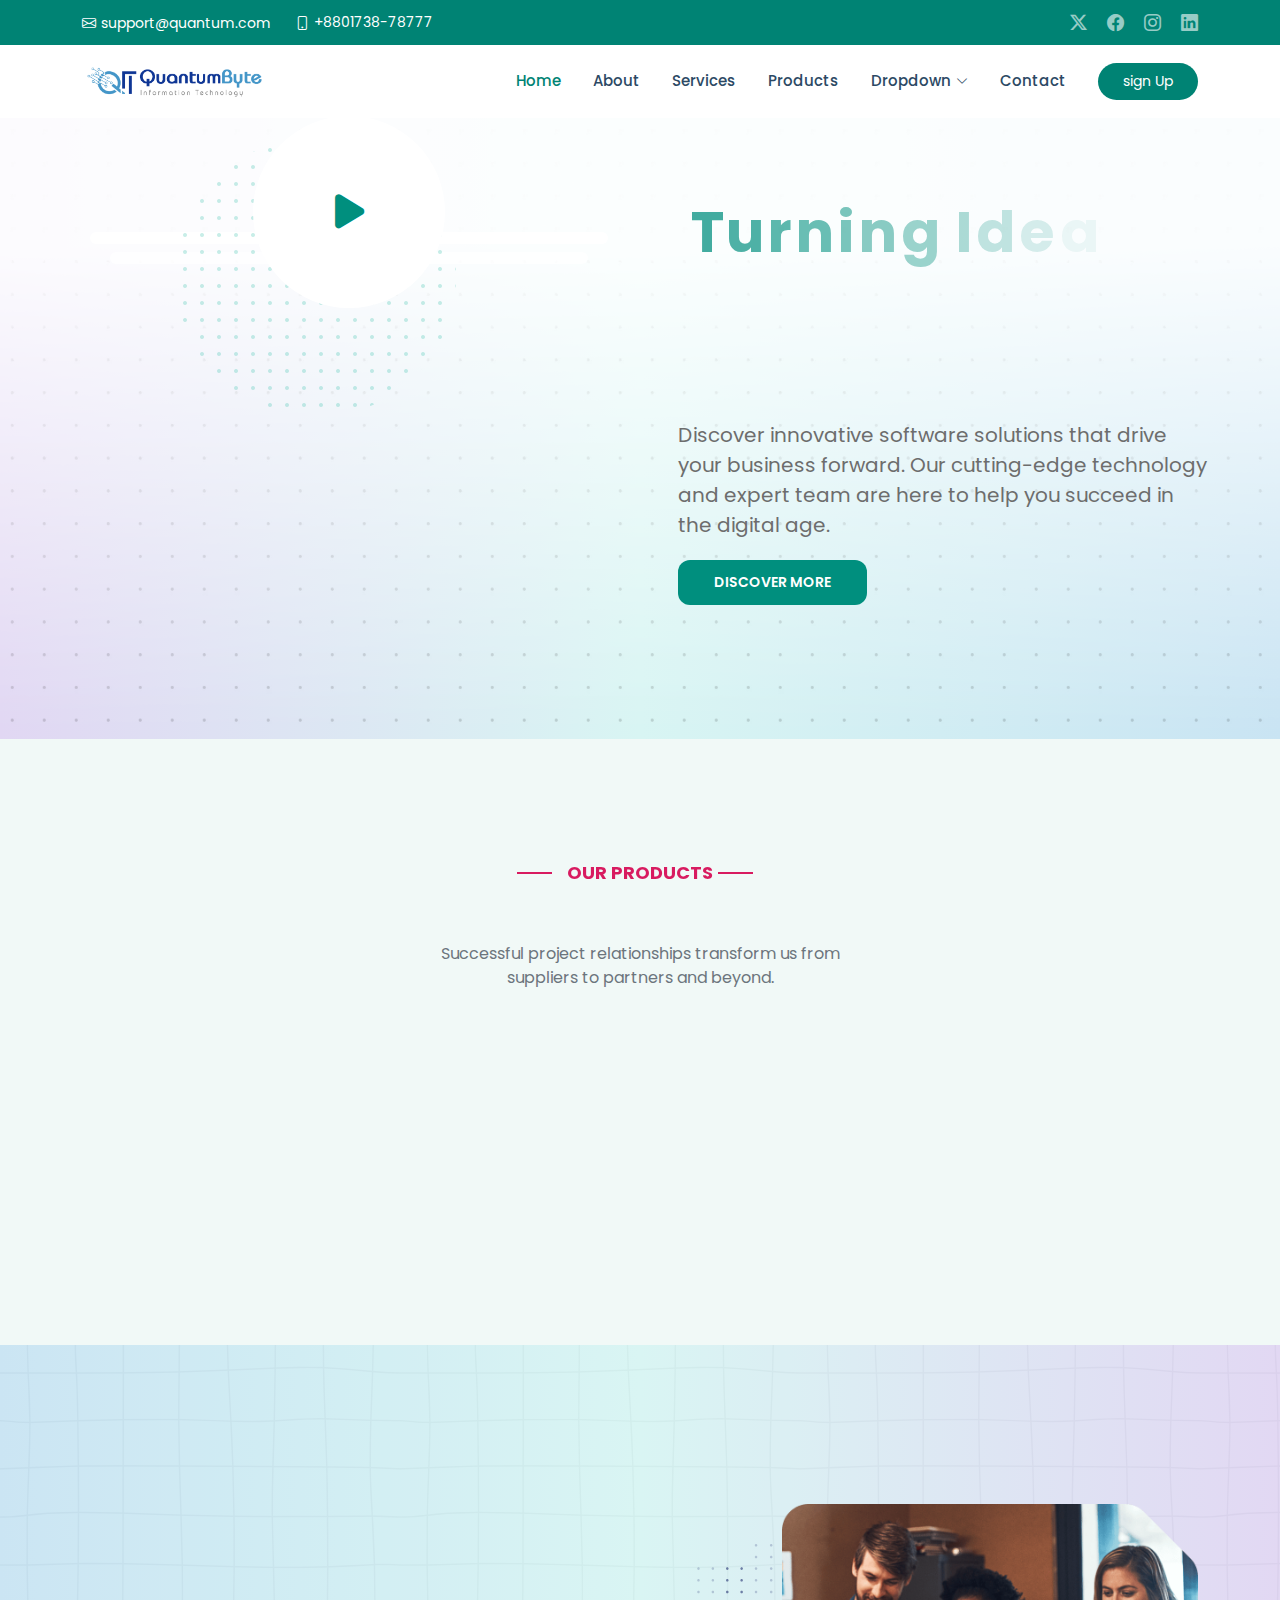
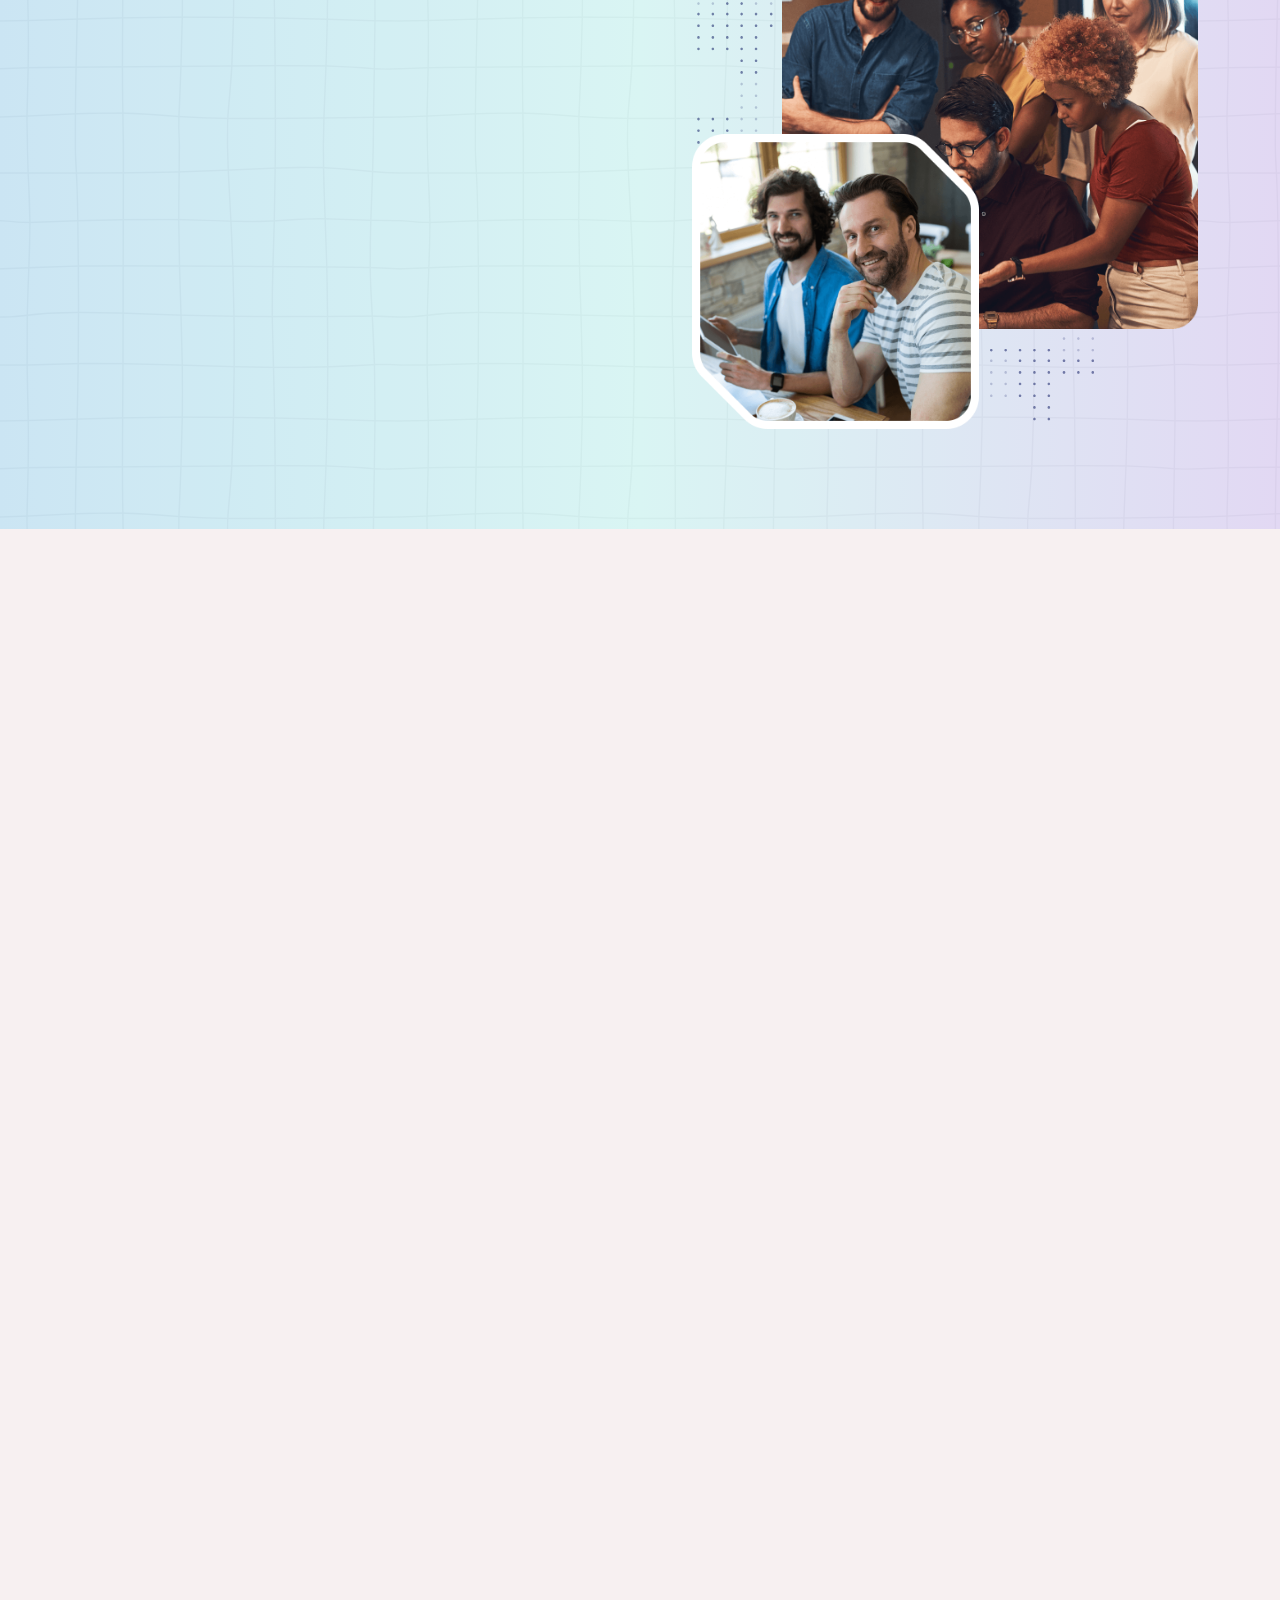
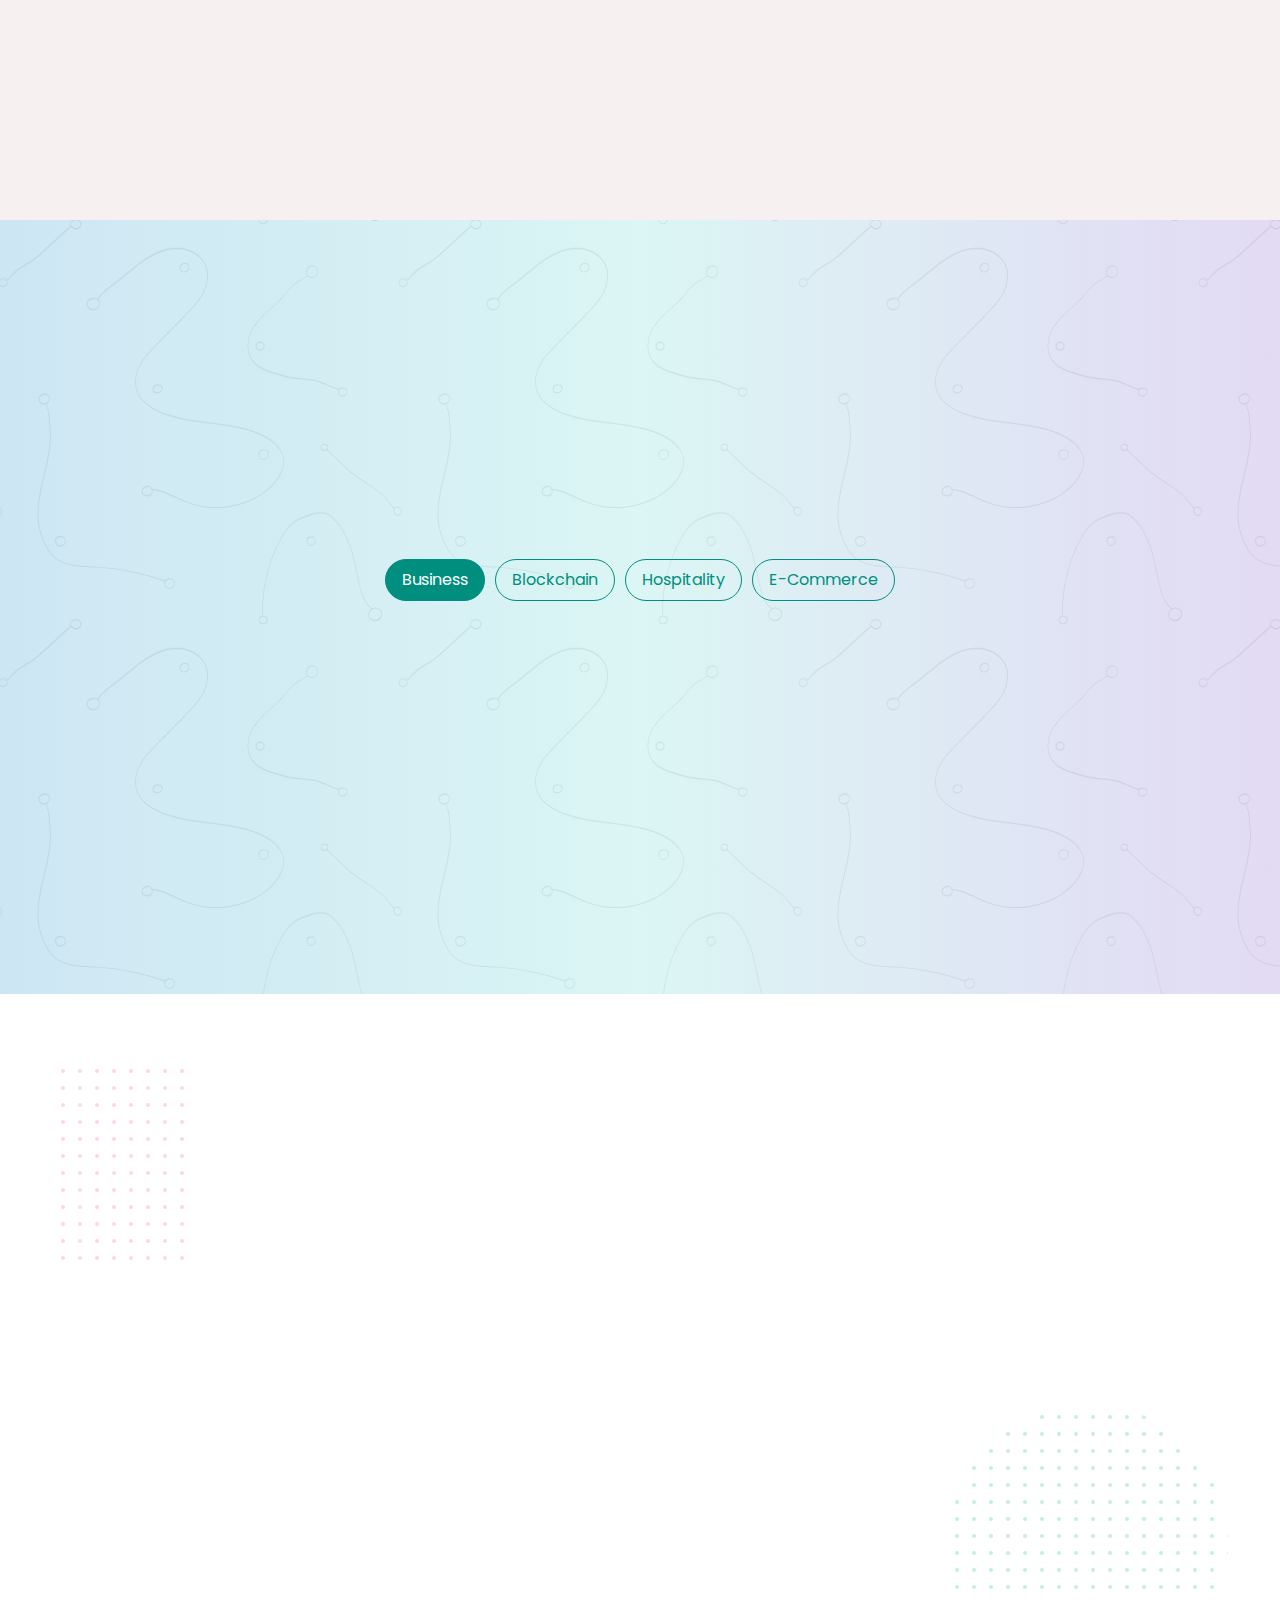
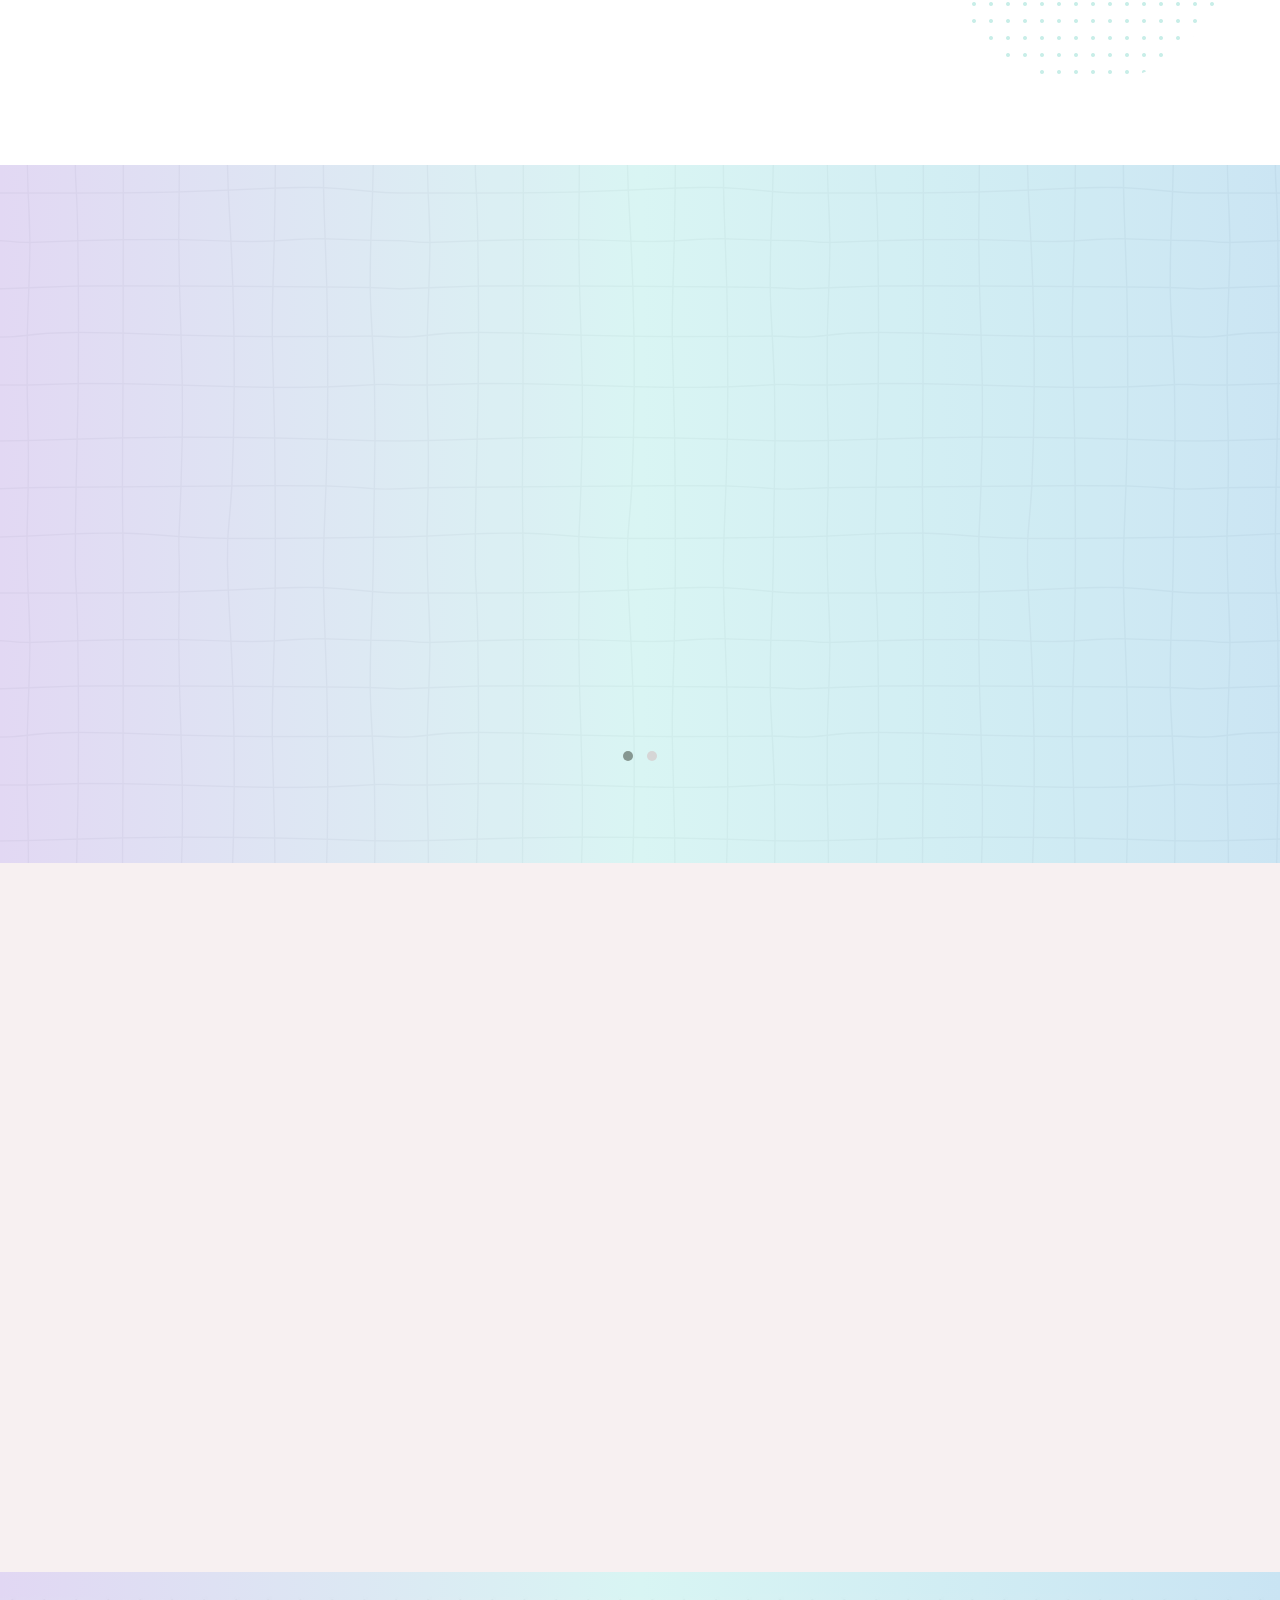
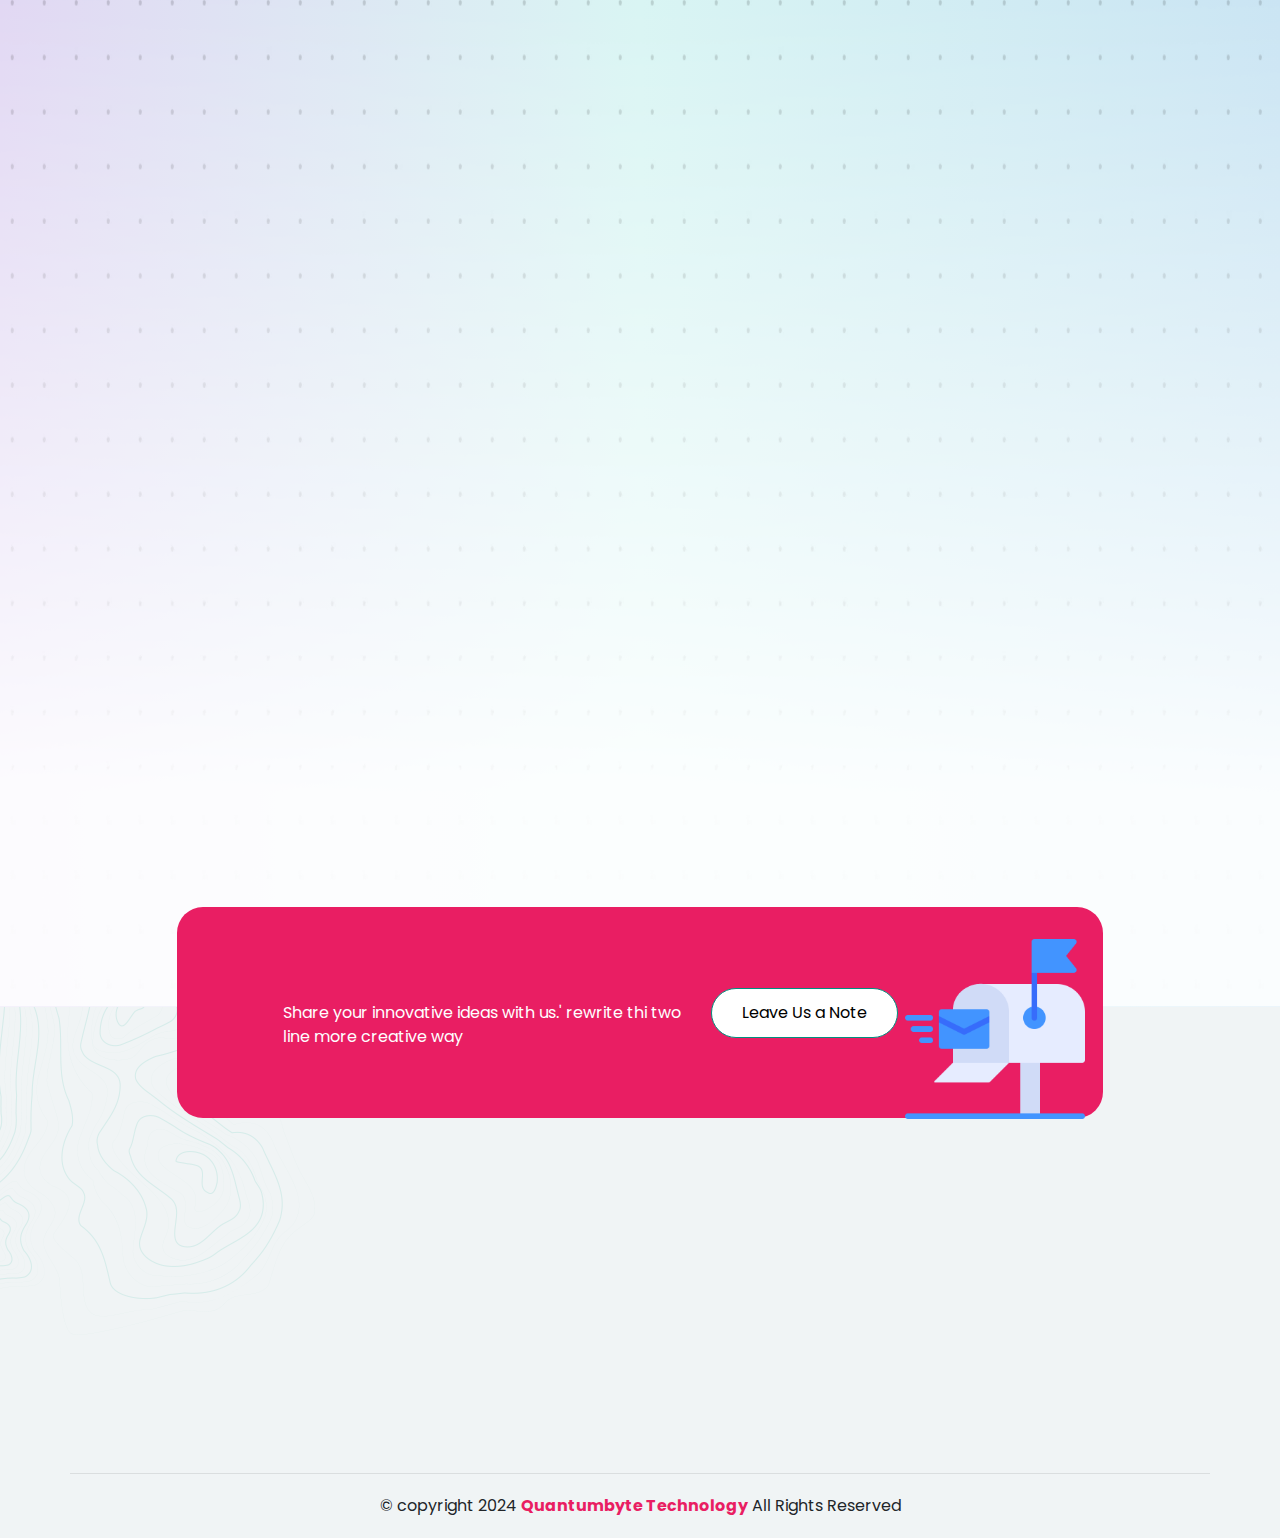
==== commit 36cafde7: "Project details" ====
--- a/index.html
+++ b/index.html
@@ -52,10 +52,10 @@
 
                 <nav id="navmenu" class="navmenu">
                     <ul>
-                        <li><a href="#hero" class="active">Home<br></a></li>
+                        <li><a href="index.html" class="active">Home<br></a></li>
                         <li><a href="about-us.html">About</a></li>
-                        <li><a href="#services">Services</a></li>
-                        <li><a href="#departments">Products</a></li>
+                        <li><a href="single-service.html">Services</a></li>
+                        <li><a href="project-details.html">Products</a></li>
                         <li class="dropdown"><a href="#"><span>Dropdown</span> <i
                                     class="bi bi-chevron-down toggle-dropdown"></i></a>
                             <ul>
--- a/assets/css/style.css
+++ b/assets/css/style.css
@@ -1858,6 +1858,9 @@
 /*--------------------------------------------------------------
 # Blog One
 --------------------------------------------------------------*/
+.blog-page {
+  padding: 80px 0 120px;
+}
 .blog-one {
   position: relative;
   display: block;
@@ -2297,7 +2300,7 @@
 .blog-details {
   position: relative;
   display: block;
-  padding: 120px 0 120px;
+  padding: 80px 0 120px;
   z-index: 1;
 }
 
@@ -2989,7 +2992,7 @@
   padding-top: 120px;
   padding-bottom: 110px;
   /* background-color: #edeaf4; */
-   background-image: linear-gradient(
+  background-image: linear-gradient(
     90deg,
     #e1d7f3 0%,
     #d8f5f3 49.99%,
@@ -3159,3 +3162,402 @@
 .eduhive-breadcrumb li a:hover {
   color: #674cef;
 }
+
+/*-------------------------------
+# Banner
+--------------------------------*/
+.main-banner {
+  position: relative;
+  color: #fff;
+  padding: 110px 0;
+  z-index: 1;
+  background-size: cover;
+  background-repeat: no-repeat;
+  overflow: hidden;
+}
+.main-banner:after {
+  position: absolute;
+  content: '';
+  width: 100%;
+  height: 100%;
+  left: 0;
+  top: 0;
+  background: #002935;
+  opacity: 0.9;
+  z-index: -1;
+}
+.main-banner h2,
+.main-banner p {
+  color: #fff;
+}
+.main-banner h2 {
+  margin-bottom: 15px;
+}
+.main-banner p {
+  margin-bottom: 0;
+}
+.main-banner a {
+  color: var(--accent-color);
+}
+.main-banner i {
+  position: relative;
+  font-size: 13px;
+}
+.main-banner .bclink {
+  color: #fff;
+}
+
+/*--------------------------------------------------------------
+# services
+--------------------------------------------------------------*/
+.single-service {
+  padding: 80px 0 120px;
+}
+.optech-service-details-wrap img {
+  margin-bottom: 50px;
+  border-radius: 18px;
+}
+.optech-service-details-item {
+  margin-bottom: 45px;
+}
+.optech-service-details-item:last-child {
+  margin-bottom: 0;
+}
+.optech-service-details-item h3 {
+  font-size: 26px;
+  margin-bottom: 15px;
+  line-height: 1.26em;
+  letter-spacing: -0.02em;
+  font-weight: 600;
+}
+.optech-service-details-item p {
+  margin-bottom: 24px;
+  font-size: 16px;
+  line-height: 28px;
+  color: #585b6f;
+}
+.optech-service-details-item ul {
+  margin: 0;
+  padding: 0;
+  list-style: none;
+}
+.optech-service-sidebar {
+  margin-left: 30px;
+}
+@media (max-width: 1199px) {
+  .optech-service-sidebar {
+    margin-left: 0;
+  }
+}
+@media (max-width: 991px) {
+  .optech-service-sidebar {
+    margin-top: 40px;
+  }
+}
+.optech-service-menu ul {
+  margin: 0;
+  padding: 0;
+  list-style: none;
+}
+.optech-service-menu ul li {
+  margin-bottom: 14px;
+}
+.optech-service-menu ul li:last-child {
+  margin-bottom: 0;
+}
+.optech-service-menu ul li a {
+  font-weight: 600;
+  display: flex;
+  border-radius: 6px;
+  padding: 14px 24px;
+  transition: all 0.4s;
+  color: #171717;
+  justify-content: space-between;
+  background-color: #f4fbf9;
+}
+.optech-service-menu ul li a:hover {
+  color: var(--contrast-color);
+  background-color: var(--accent-color);
+}
+.optech-service-menu ul li a i {
+  font-size: 20px;
+}
+
+.optech-icon-list {
+  text-align: left;
+}
+.optech-icon-list ul li {
+  font-weight: 600;
+  padding-left: 30px;
+  position: relative;
+  margin-bottom: 12px;
+  font-size: 18px;
+  letter-spacing: -0.01em;
+  color: #171717;
+}
+.optech-icon-list ul li:last-child {
+  margin-bottom: 0;
+}
+.optech-icon-list ul li i {
+  left: 0;
+  top: 0;
+  font-size: 24px;
+  position: absolute;
+  color: #171717;
+}
+
+.optech-service-contact {
+  margin-top: 40px;
+}
+.project-details__get-started {
+  position: relative;
+  display: block;
+  background-color: #f4fbf9;
+  border-radius: 20px;
+  padding: 40px 40px 40px;
+}
+
+.project-details__get-started-title {
+  font-size: 30px;
+  font-weight: 700;
+  line-height: 40px;
+}
+
+.project-details__get-started-text {
+  margin-top: 18px;
+  margin-bottom: 29px;
+  color: #6e777d;
+}
+
+.project-details__get-started-points {
+  position: relative;
+  display: block;
+}
+
+.project-details__get-started-points li {
+  position: relative;
+  display: flex;
+  align-items: center;
+  gap: 14px;
+}
+
+.project-details__get-started-points li + li {
+  margin-top: 11px;
+}
+
+.project-details__get-started-points li .icon {
+  position: relative;
+  display: inline-block;
+  top: 5px;
+}
+
+.project-details__get-started-points li .icon span {
+  position: relative;
+  display: inline-block;
+  font-size: 22px;
+  color: #171717;
+}
+
+.project-details__get-started-points li p {
+  color: #232323;
+  margin: 0;
+  font-size: 15px;
+}
+
+.project-details__get-started-points li p a {
+  color: #232323;
+}
+
+.project-details__get-started-points li p a:hover {
+  color: var(--accent-color);
+}
+
+.project-details__get-started-btn-box {
+  position: relative;
+  display: block;
+  margin-top: 30px;
+}
+/*--------------------------------------------------------------
+# project-details
+--------------------------------------------------------------*/
+
+/*--------------------------------------------------------------
+# Project Details
+--------------------------------------------------------------*/
+.project-details {
+  position: relative;
+  display: block;
+  padding: 80px 0 140px;
+  z-index: 1;
+}
+
+.project-details__left {
+  position: relative;
+  display: block;
+}
+
+.project-details__img {
+  position: relative;
+  display: block;
+}
+
+.project-details__img img {
+  width: 100%;
+  border-radius: 20px;
+}
+
+.project-details__title-1 {
+    font-size: 28px;
+    font-weight: 600;
+    line-height: 30px;
+    letter-spacing: -1.44px;
+    text-transform: capitalize;
+    margin-top: 41px;
+    margin-bottom: 22px;
+}
+
+.project-details__title-2 {
+   font-size: 28px;
+  font-weight: 600;
+  line-height: 30px;
+  letter-spacing: -1.44px;
+  text-transform: capitalize;
+  margin-top: 45px;
+  margin-bottom: 29px;
+}
+
+.project-details__text-and-img {
+  position: relative;
+  display: flex;
+  align-items: center;
+  gap: 35px;
+  margin-top: 31px;
+  margin-bottom: 61px;
+}
+
+.project-details__text-img {
+  position: relative;
+  display: block;
+}
+
+.project-details__text-img img {
+  width: auto;
+  border-radius: 20px;
+}
+
+.project-details__title-3 {
+  font-size: 28px;
+  font-weight: 600;
+  line-height: 30px;
+  letter-spacing: -1.44px;
+  text-transform: capitalize;
+}
+
+.project-details__text-4 {
+  margin-top: 29px;
+  margin-bottom: 31px;
+  color: #6E777D;
+}
+.project-details-p-color{
+  color: #6E777D;
+}
+.project-details__img-and-points {
+  position: relative;
+  display: flex;
+  align-items: center;
+  gap: 30px;
+}
+
+.project-details__points-img {
+  position: relative;
+  display: block;
+  max-width: 410px;
+  width: 100%;
+}
+
+.project-details__points-img img {
+  width: 100%;
+  border-radius: 20px;
+}
+
+.project-details__points {
+  position: relative;
+  display: block;
+}
+
+.project-details__points li {
+  position: relative;
+  display: flex;
+  align-items: center;
+  gap: 14px;
+}
+
+.project-details__points li + li {
+  margin-top: 16px;
+}
+
+.project-details__points li .icon {
+  position: relative;
+  display: inline-block;
+}
+
+.project-details__points li .icon span {
+  position: relative;
+  display: inline-block;
+  font-size: 12px;
+  color: var(--erepair-base);
+}
+
+.project-details__points li p {
+  color: #232323;
+  margin-bottom: 0;
+}
+
+.project-details__sidebar {
+  position: relative;
+  display: block;
+}
+
+.project-details__information {
+  position: relative;
+  display: block;
+  background-color: #f4fbf9;
+  border-radius: 20px;
+  padding: 40px 40px 40px;
+  margin-bottom: 60px;
+}
+
+.project-details__information-title {
+  font-size: 24px;
+  font-weight: 700;
+  line-height: 36px;
+  letter-spacing: -0.72px;
+  margin-bottom: 30px;
+}
+
+.project-details__information-list {
+  position: relative;
+  display: block;
+}
+
+.project-details__information-list li {
+  position: relative;
+  display: block;
+  background-color: var(--contrast-color);
+  border: 1px solid #dddddd;
+  border-radius: 20px;
+  padding: 18px 30px 19px;
+}
+
+.project-details__information-list li + li {
+  margin-top: 12px;
+}
+
+.project-details__information-list li h4 {
+  font-size: 16px;
+  font-weight: 700;
+  line-height: 26px;
+  text-transform: uppercase;
+  color: #232323;
+  margin-bottom: 7px;
+}
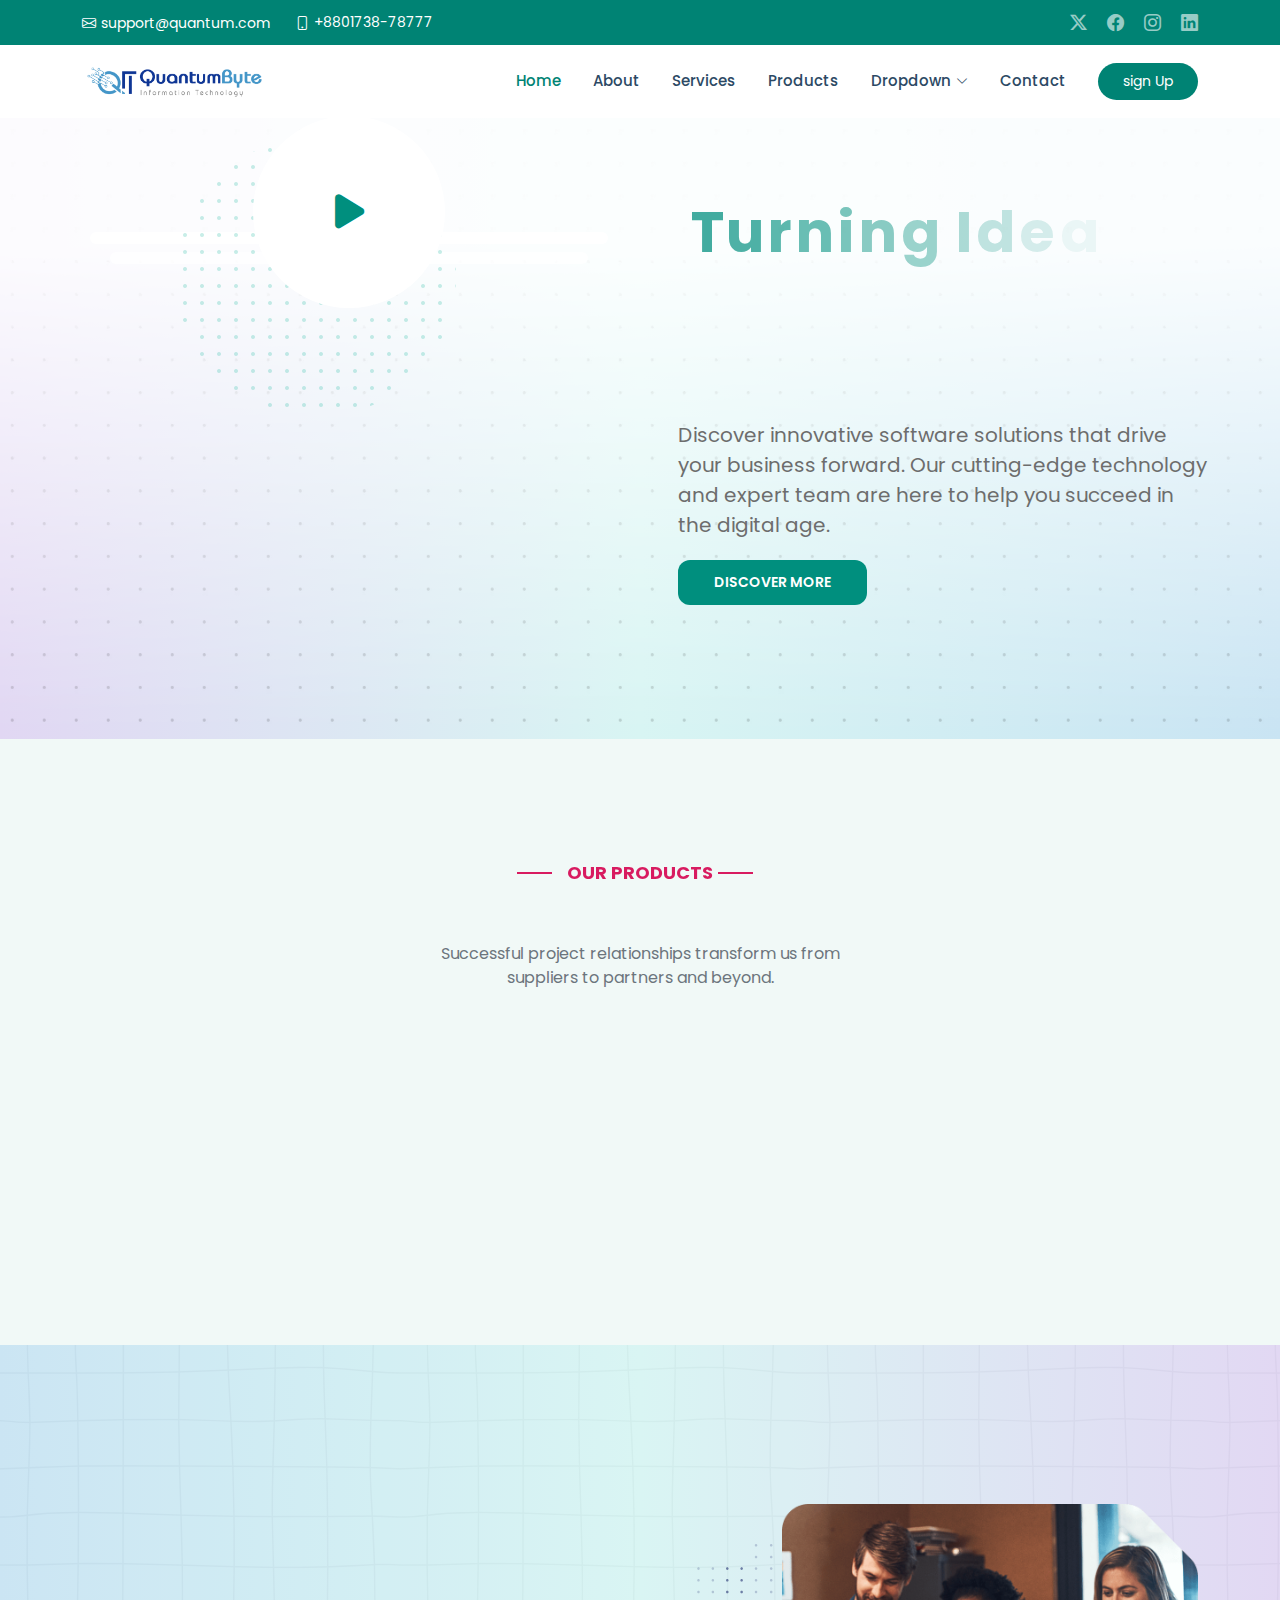
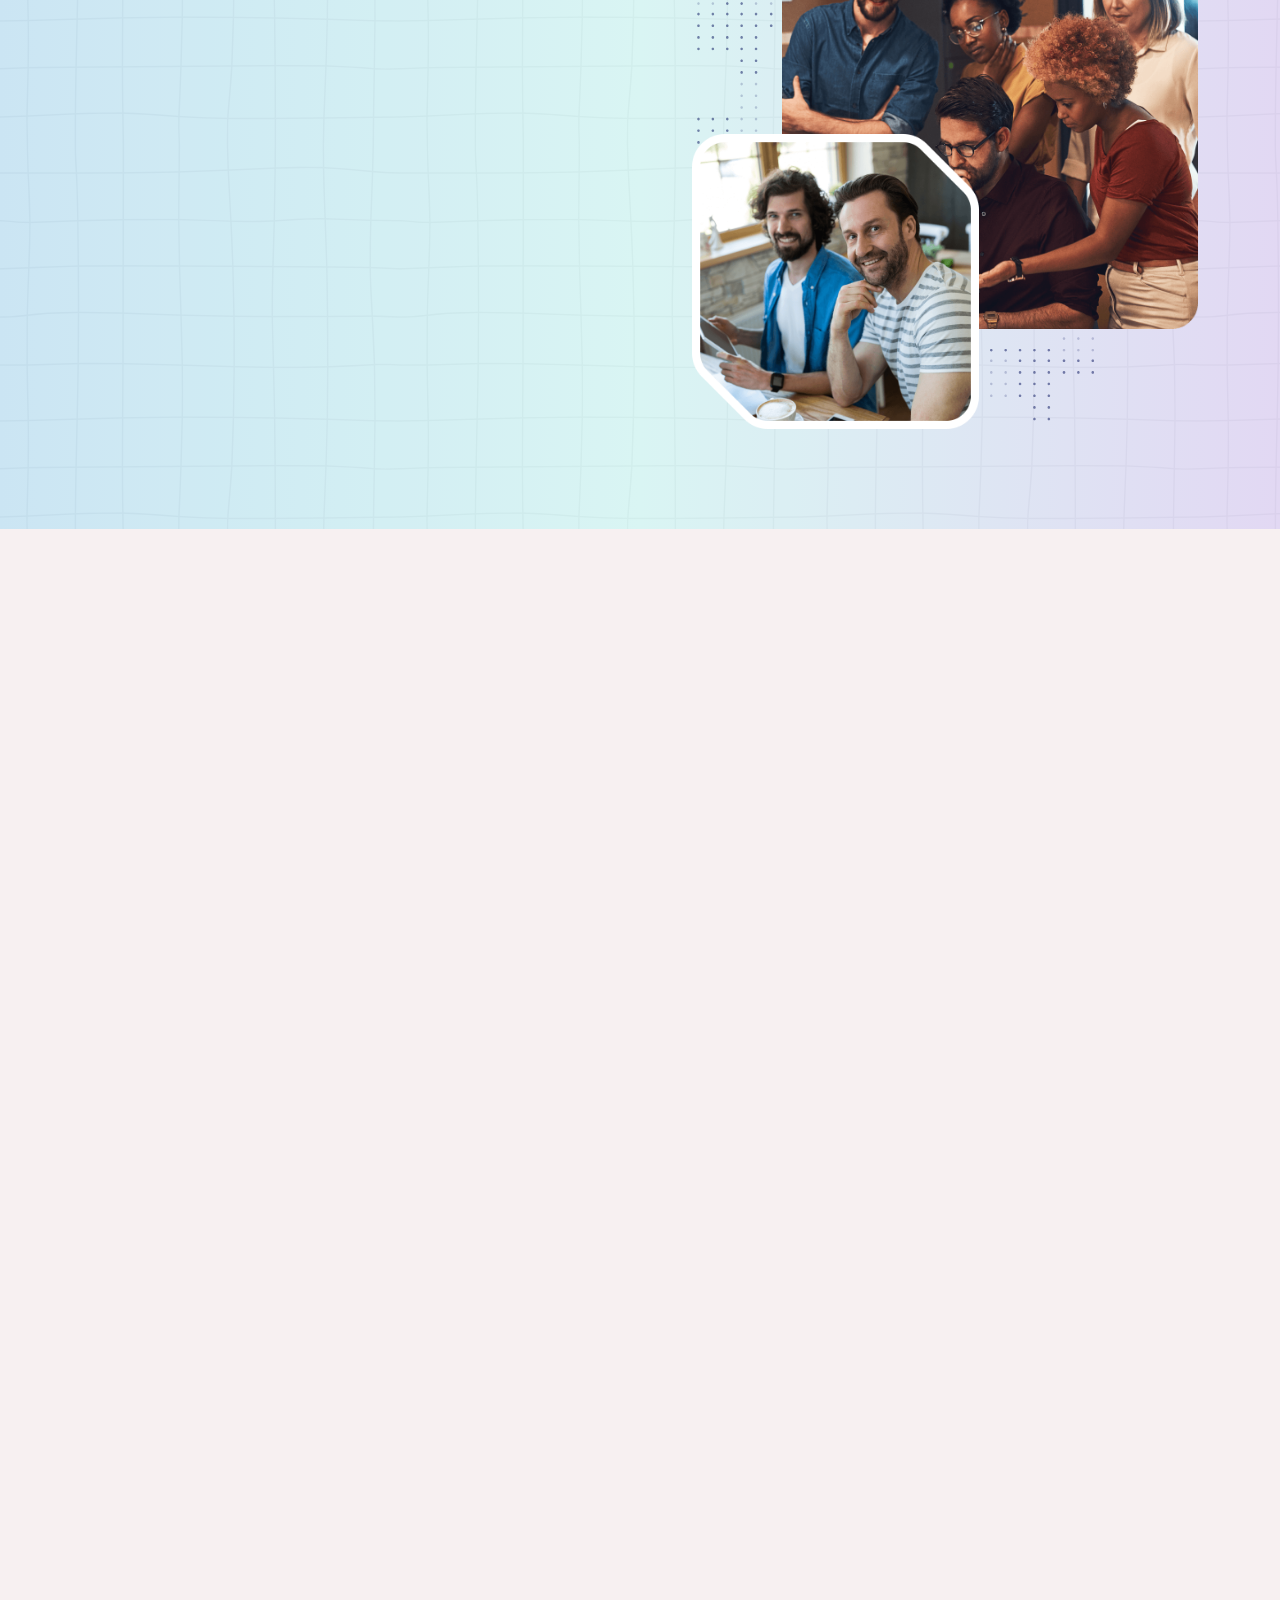
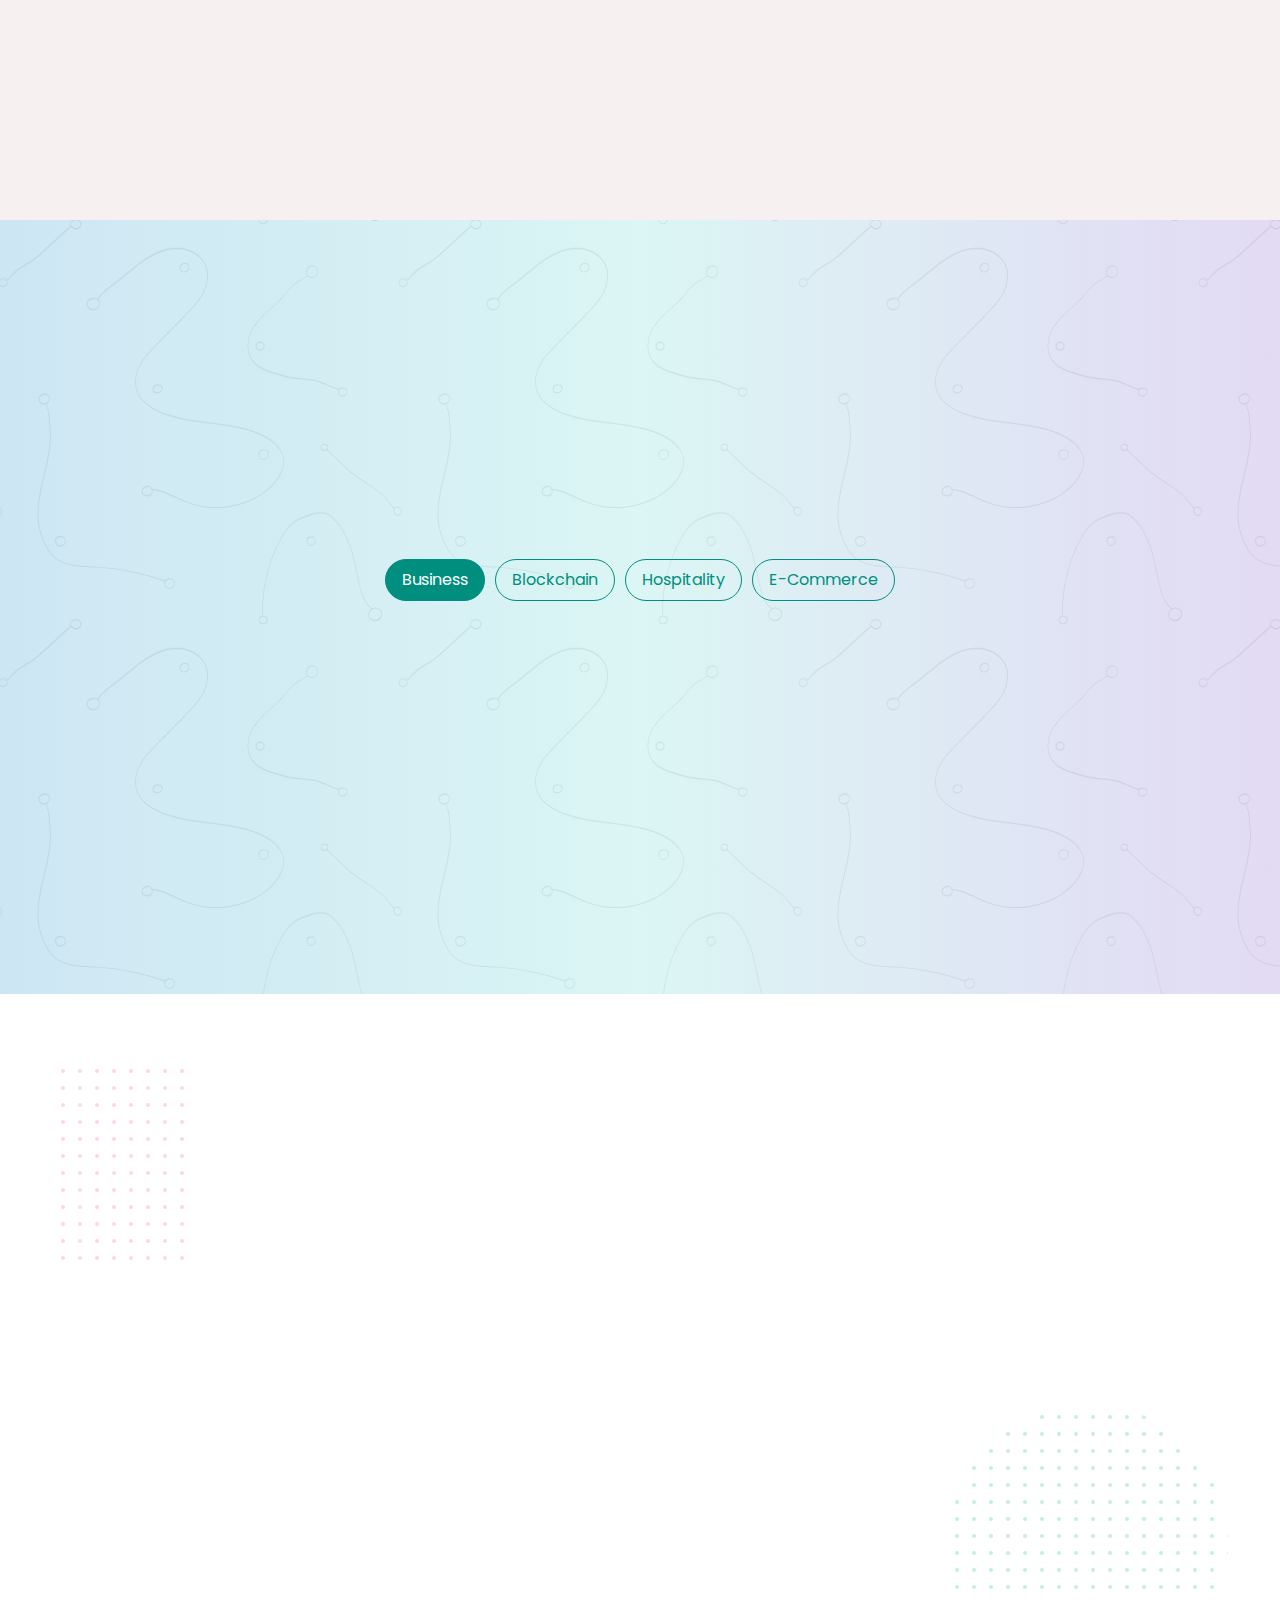
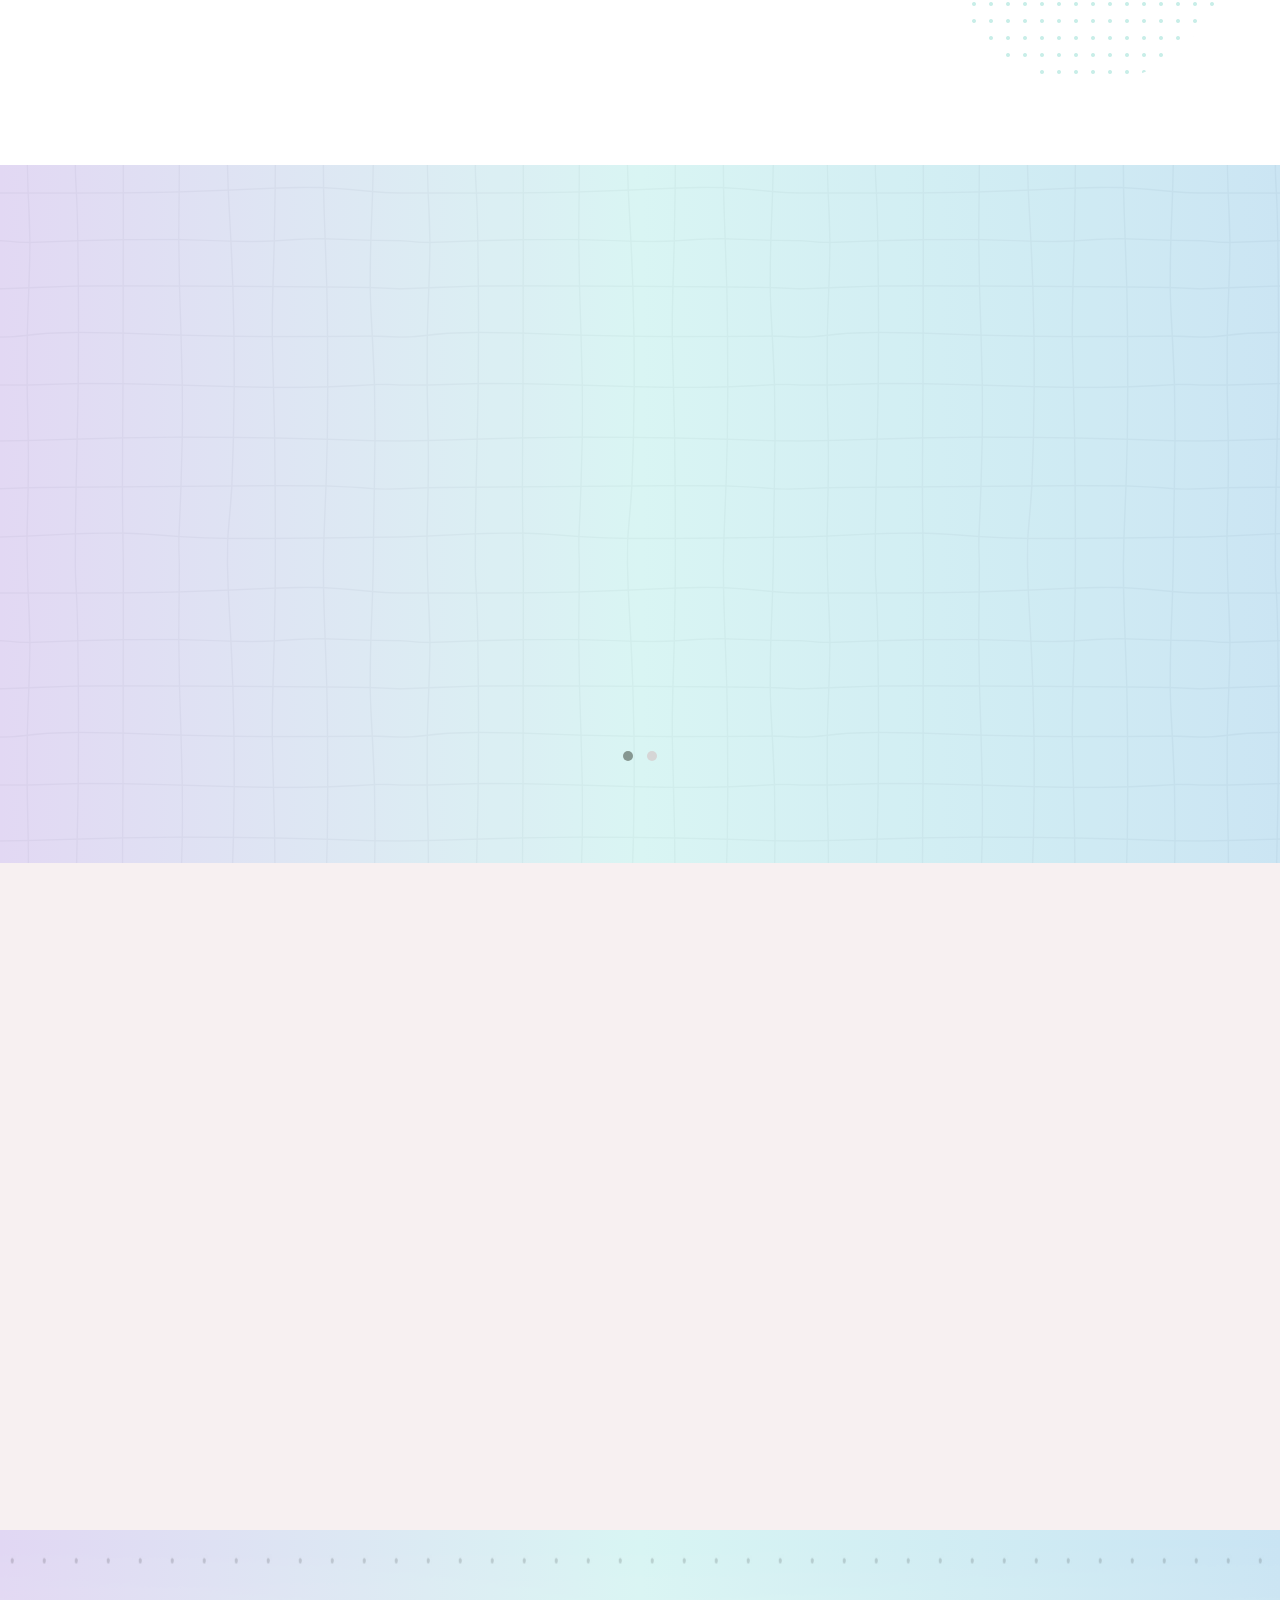
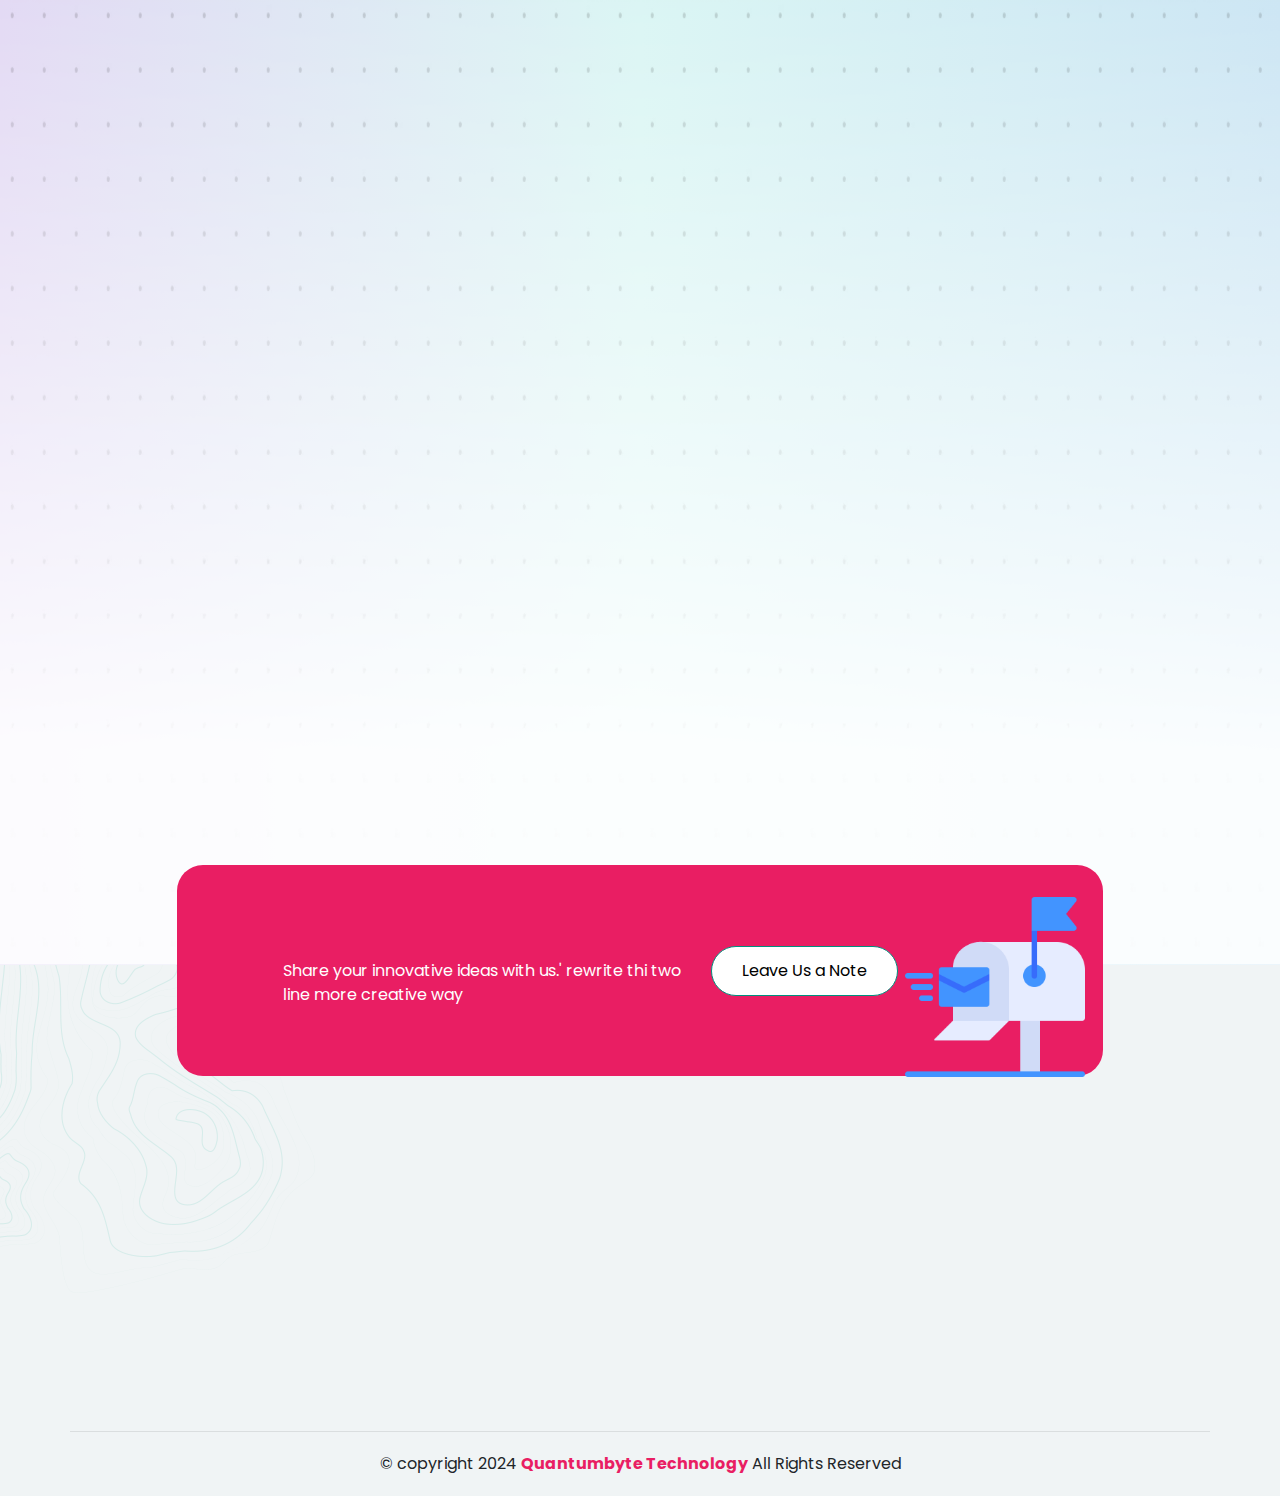
==== commit 42e37157: "all header done" ====
--- a/index.html
+++ b/index.html
@@ -105,7 +105,7 @@
                     <p>Discover innovative software solutions that drive your business forward. Our cutting-edge
                         technology and expert team are here to help you succeed in the digital age.</p>
                     <div>
-                        <a href="contact.html" class="about-one__btn thm-btn">Discover More</a>
+                        <a href="about-us.html" class="about-one__btn thm-btn">Discover More</a>
                     </div>
                 </div>
                 <!-- Modal -->
@@ -212,7 +212,7 @@
                         through advanced technology and strategic expertise.
                     </p>
                     <div>
-                        <a href="contact.html" class="about-one__btn thm-btn">Read More</a>
+                        <a href="about-us.html" class="about-one__btn thm-btn">Read More</a>
                     </div>
                 </div>
                 <div class="col-md-6 position-relative">
@@ -296,7 +296,7 @@
                             </ul>
                         </div>
 
-                        <a class="service-btn" href="#">Discover Now <span
+                        <a class="service-btn" href="single-service.html">Discover Now <span
                                 class="material-icons">arrow_right_alt</span></a>
                     </div>
                 </div>
@@ -322,7 +322,7 @@
                             </ul>
                         </div>
 
-                        <a class="service-btn" href="#">Discover Now <span
+                        <a class="service-btn" href="single-service.html">Discover Now <span
                                 class="material-icons">arrow_right_alt</span></a>
                     </div>
                 </div>
@@ -348,7 +348,7 @@
                             </ul>
                         </div>
 
-                        <a class="service-btn" href="#">Discover Now <span
+                        <a class="service-btn" href="single-service.html">Discover Now <span
                                 class="material-icons">arrow_right_alt</span></a>
                     </div>
                 </div>
@@ -373,7 +373,7 @@
                                 </li>
                             </ul>
                         </div>
-                        <a class="service-btn" href="#">Discover Now <span
+                        <a class="service-btn" href="single-service.html">Discover Now <span
                                 class="material-icons">arrow_right_alt</span></a>
                     </div>
                 </div>
@@ -399,7 +399,7 @@
                             </ul>
                         </div>
 
-                        <a class="service-btn" href="#">Discover Now <span
+                        <a class="service-btn" href="single-service.html">Discover Now <span
                                 class="material-icons">arrow_right_alt</span></a>
                     </div>
                 </div>
@@ -423,7 +423,7 @@
                                 </li>
                             </ul>
                         </div>
-                        <a class="service-btn" href="#">Discover Now <span
+                        <a class="service-btn" href="single-service.html">Discover Now <span
                                 class="material-icons">arrow_right_alt</span></a>
                     </div>
                 </div>
@@ -448,7 +448,7 @@
                             </ul>
                         </div>
 
-                        <a class="service-btn" href="#">Discover Now <span
+                        <a class="service-btn" href="single-service.html">Discover Now <span
                                 class="material-icons">arrow_right_alt</span></a>
                     </div>
                 </div>
@@ -502,10 +502,10 @@
                                 </div>
                                 <h5>ERP Suite</h5>
                                 <p>Comprehensive Enterprise Resource Planning Software</p>
-                                <a href="#">
-                                    <div class="read-more-btn d-flex justify-content-between">
-                                        <span>Read More</span>
-                                        <div href="#" class="text-dark text-decoration-none position-relative">
+                                <a href="project-details.html">
+                                    <div class="read-more-btn d-flex justify-content-between">
+                                        <span>Read More</span>
+                                        <div href="project-details.html" class="text-dark text-decoration-none position-relative">
                                             <i class="fas fa-chevron-right me-3"></i>
                                             <span class="circle"></span>
                                         </div>
@@ -520,10 +520,10 @@
                                 </div>
                                 <h5>CRM</h5>
                                 <p>Customer Relationship Management System for Businesses</p>
-                                <a href="#">
-                                    <div class="read-more-btn d-flex justify-content-between">
-                                        <span>Read More</span>
-                                        <div href="#" class="text-dark text-decoration-none position-relative">
+                                <a href="project-details.html">
+                                    <div class="read-more-btn d-flex justify-content-between">
+                                        <span>Read More</span>
+                                        <div href="project-details.html" class="text-dark text-decoration-none position-relative">
                                             <i class="fas fa-chevron-right me-3"></i>
                                             <span class="circle"></span>
                                         </div>
@@ -538,10 +538,10 @@
                                 </div>
                                 <h5>Accounting</h5>
                                 <p>Comprehensive Accounting Software for Financial Management</p>
-                                <a href="#">
-                                    <div class="read-more-btn d-flex justify-content-between">
-                                        <span>Read More</span>
-                                        <div href="#" class="text-dark text-decoration-none position-relative">
+                                <a href="project-details.html">
+                                    <div class="read-more-btn d-flex justify-content-between">
+                                        <span>Read More</span>
+                                        <div href="project-details.html" class="text-dark text-decoration-none position-relative">
                                             <i class="fas fa-chevron-right me-3"></i>
                                             <span class="circle"></span>
                                         </div>
@@ -556,10 +556,10 @@
                                 </div>
                                 <h5>Analytics</h5>
                                 <p>Advanced Business Analytics and Reporting Tools</p>
-                                <a href="#">
-                                    <div class="read-more-btn d-flex justify-content-between">
-                                        <span>Read More</span>
-                                        <div href="#" class="text-dark text-decoration-none position-relative">
+                                <a href="project-details.html">
+                                    <div class="read-more-btn d-flex justify-content-between">
+                                        <span>Read More</span>
+                                        <div href="project-details.html" class="text-dark text-decoration-none position-relative">
                                             <i class="fas fa-chevron-right me-3"></i>
                                             <span class="circle"></span>
                                         </div>
@@ -579,10 +579,10 @@
                                 </div>
                                 <h5>Crypto Wallet</h5>
                                 <p>Secure Wallet for Managing Various Cryptocurrencies</p>
-                                <a href="#">
-                                    <div class="read-more-btn d-flex justify-content-between">
-                                        <span>Read More</span>
-                                        <div href="#" class="text-dark text-decoration-none position-relative">
+                                <a href="project-details.html">
+                                    <div class="read-more-btn d-flex justify-content-between">
+                                        <span>Read More</span>
+                                        <div href="project-details.html" class="text-dark text-decoration-none position-relative">
                                             <i class="fas fa-chevron-right me-3"></i>
                                             <span class="circle"></span>
                                         </div>
@@ -597,10 +597,10 @@
                                 </div>
                                 <h5>Smart Contracts</h5>
                                 <p>Platform for Creating and Managing Smart Contracts</p>
-                                <a href="#">
-                                    <div class="read-more-btn d-flex justify-content-between">
-                                        <span>Read More</span>
-                                        <div href="#" class="text-dark text-decoration-none position-relative">
+                                <a href="project-details.html">
+                                    <div class="read-more-btn d-flex justify-content-between">
+                                        <span>Read More</span>
+                                        <div href="project-details.html" class="text-dark text-decoration-none position-relative">
                                             <i class="fas fa-chevron-right me-3"></i>
                                             <span class="circle"></span>
                                         </div>
@@ -615,10 +615,10 @@
                                 </div>
                                 <h5>DApps</h5>
                                 <p>Development Platform for Decentralized Applications</p>
-                                <a href="#">
-                                    <div class="read-more-btn d-flex justify-content-between">
-                                        <span>Read More</span>
-                                        <div href="#" class="text-dark text-decoration-none position-relative">
+                                <a href="project-details.html">
+                                    <div class="read-more-btn d-flex justify-content-between">
+                                        <span>Read More</span>
+                                        <div href="project-details.html" class="text-dark text-decoration-none position-relative">
                                             <i class="fas fa-chevron-right me-3"></i>
                                             <span class="circle"></span>
                                         </div>
@@ -633,10 +633,10 @@
                                 </div>
                                 <h5>Blockchain Network</h5>
                                 <p>Solutions for Private and Public Blockchain Networks</p>
-                                <a href="#">
-                                    <div class="read-more-btn d-flex justify-content-between">
-                                        <span>Read More</span>
-                                        <div href="#" class="text-dark text-decoration-none position-relative">
+                                <a href="project-details.html">
+                                    <div class="read-more-btn d-flex justify-content-between">
+                                        <span>Read More</span>
+                                        <div href="project-details.html" class="text-dark text-decoration-none position-relative">
                                             <i class="fas fa-chevron-right me-3"></i>
                                             <span class="circle"></span>
                                         </div>
@@ -656,10 +656,10 @@
                                 </div>
                                 <h5>Hotel Management</h5>
                                 <p>Comprehensive System for Hotel Management and Operations</p>
-                                <a href="#">
-                                    <div class="read-more-btn d-flex justify-content-between">
-                                        <span>Read More</span>
-                                        <div href="#" class="text-dark text-decoration-none position-relative">
+                                <a href="project-details.html">
+                                    <div class="read-more-btn d-flex justify-content-between">
+                                        <span>Read More</span>
+                                        <div href="project-details.html" class="text-dark text-decoration-none position-relative">
                                             <i class="fas fa-chevron-right me-3"></i>
                                             <span class="circle"></span>
                                         </div>
@@ -674,10 +674,10 @@
                                 </div>
                                 <h5>Restaurant POS</h5>
                                 <p>Point of Sale System for Restaurants and Cafes</p>
-                                <a href="#">
-                                    <div class="read-more-btn d-flex justify-content-between">
-                                        <span>Read More</span>
-                                        <div href="#" class="text-dark text-decoration-none position-relative">
+                                <a href="project-details.html">
+                                    <div class="read-more-btn d-flex justify-content-between">
+                                        <span>Read More</span>
+                                        <div href="project-details.html" class="text-dark text-decoration-none position-relative">
                                             <i class="fas fa-chevron-right me-3"></i>
                                             <span class="circle"></span>
                                         </div>
@@ -692,10 +692,10 @@
                                 </div>
                                 <h5>Spa Management</h5>
                                 <p>Solutions for Spa and Wellness Center Management</p>
-                                <a href="#">
-                                    <div class="read-more-btn d-flex justify-content-between">
-                                        <span>Read More</span>
-                                        <div href="#" class="text-dark text-decoration-none position-relative">
+                                <a href="project-details.html">
+                                    <div class="read-more-btn d-flex justify-content-between">
+                                        <span>Read More</span>
+                                        <div href="project-details.html" class="text-dark text-decoration-none position-relative">
                                             <i class="fas fa-chevron-right me-3"></i>
                                             <span class="circle"></span>
                                         </div>
@@ -710,10 +710,10 @@
                                 </div>
                                 <h5>Recreation</h5>
                                 <p>Management Tools for Recreational Facilities and Activities</p>
-                                <a href="#">
-                                    <div class="read-more-btn d-flex justify-content-between">
-                                        <span>Read More</span>
-                                        <div href="#" class="text-dark text-decoration-none position-relative">
+                                <a href="project-details.html">
+                                    <div class="read-more-btn d-flex justify-content-between">
+                                        <span>Read More</span>
+                                        <div href="project-details.html" class="text-dark text-decoration-none position-relative">
                                             <i class="fas fa-chevron-right me-3"></i>
                                             <span class="circle"></span>
                                         </div>
@@ -733,10 +733,10 @@
                                 </div>
                                 <h5>Online Store</h5>
                                 <p>Comprehensive Solution for Setting Up and Managing Online Stores</p>
-                                <a href="#">
-                                    <div class="read-more-btn d-flex justify-content-between">
-                                        <span>Read More</span>
-                                        <div href="#" class="text-dark text-decoration-none position-relative">
+                                <a href="project-details.html">
+                                    <div class="read-more-btn d-flex justify-content-between">
+                                        <span>Read More</span>
+                                        <div href="project-details.html" class="text-dark text-decoration-none position-relative">
                                             <i class="fas fa-chevron-right me-3"></i>
                                             <span class="circle"></span>
                                         </div>
@@ -751,10 +751,10 @@
                                 </div>
                                 <h5>Logistics</h5>
                                 <p>Tools for Managing E-commerce Logistics and Fulfillment</p>
-                                <a href="#">
-                                    <div class="read-more-btn d-flex justify-content-between">
-                                        <span>Read More</span>
-                                        <div href="#" class="text-dark text-decoration-none position-relative">
+                                <a href="project-details.html">
+                                    <div class="read-more-btn d-flex justify-content-between">
+                                        <span>Read More</span>
+                                        <div href="project-details.html" class="text-dark text-decoration-none position-relative">
                                             <i class="fas fa-chevron-right me-3"></i>
                                             <span class="circle"></span>
                                         </div>
@@ -769,10 +769,10 @@
                                 </div>
                                 <h5>Analytics</h5>
                                 <p>Data Analytics Tools for E-commerce Businesses</p>
-                                <a href="#">
-                                    <div class="read-more-btn d-flex justify-content-between">
-                                        <span>Read More</span>
-                                        <div href="#" class="text-dark text-decoration-none position-relative">
+                                <a href="project-details.html">
+                                    <div class="read-more-btn d-flex justify-content-between">
+                                        <span>Read More</span>
+                                        <div href="project-details.html" class="text-dark text-decoration-none position-relative">
                                             <i class="fas fa-chevron-right me-3"></i>
                                             <span class="circle"></span>
                                         </div>
@@ -787,10 +787,10 @@
                                 </div>
                                 <h5>Promotions</h5>
                                 <p>Platform for Creating and Managing E-commerce Promotions</p>
-                                <a href="#">
-                                    <div class="read-more-btn d-flex justify-content-between">
-                                        <span>Read More</span>
-                                        <div href="#" class="text-dark text-decoration-none position-relative">
+                                <a href="project-details.html">
+                                    <div class="read-more-btn d-flex justify-content-between">
+                                        <span>Read More</span>
+                                        <div href="project-details.html" class="text-dark text-decoration-none position-relative">
                                             <i class="fas fa-chevron-right me-3"></i>
                                             <span class="circle"></span>
                                         </div>
@@ -877,7 +877,7 @@
                     <p class="text-secondary">Successful project relationships transform us from suppliers to partners
                         and beyond.</p>
                     <div style="margin-top: 20px;">
-                        <a href="#" class="btn btn-outline-primary rounded-pill">Read More</a>
+                        <a href="about-us.html" class="btn btn-outline-primary rounded-pill">Read More</a>
                     </div>
                 </div>
             </div>
@@ -952,9 +952,7 @@
                     </div>
                     <p class="text-secondary">Successful project relationships transform us from suppliers to partners
                         and beyond.</p>
-                    <div style="margin-top: 20px;">
-                        <a href="#" class="btn btn-outline-primary rounded-pill">Read More</a>
-                    </div>
+                   
                 </div>
             </div>
         </div>
@@ -1139,7 +1137,7 @@
                             </p>
                         </div>
                         <div class="">
-                            <a href="#" class="btn btn-primary bg-white text-black rounded-5 write-us-btn">Leave Us a
+                            <a href="contact-us.html" class="btn btn-primary bg-white text-black rounded-5 write-us-btn">Leave Us a
                                 Note</a>
                         </div>
                         <img class="write-us-img" src="assets/images/mailbox.png" alt="">
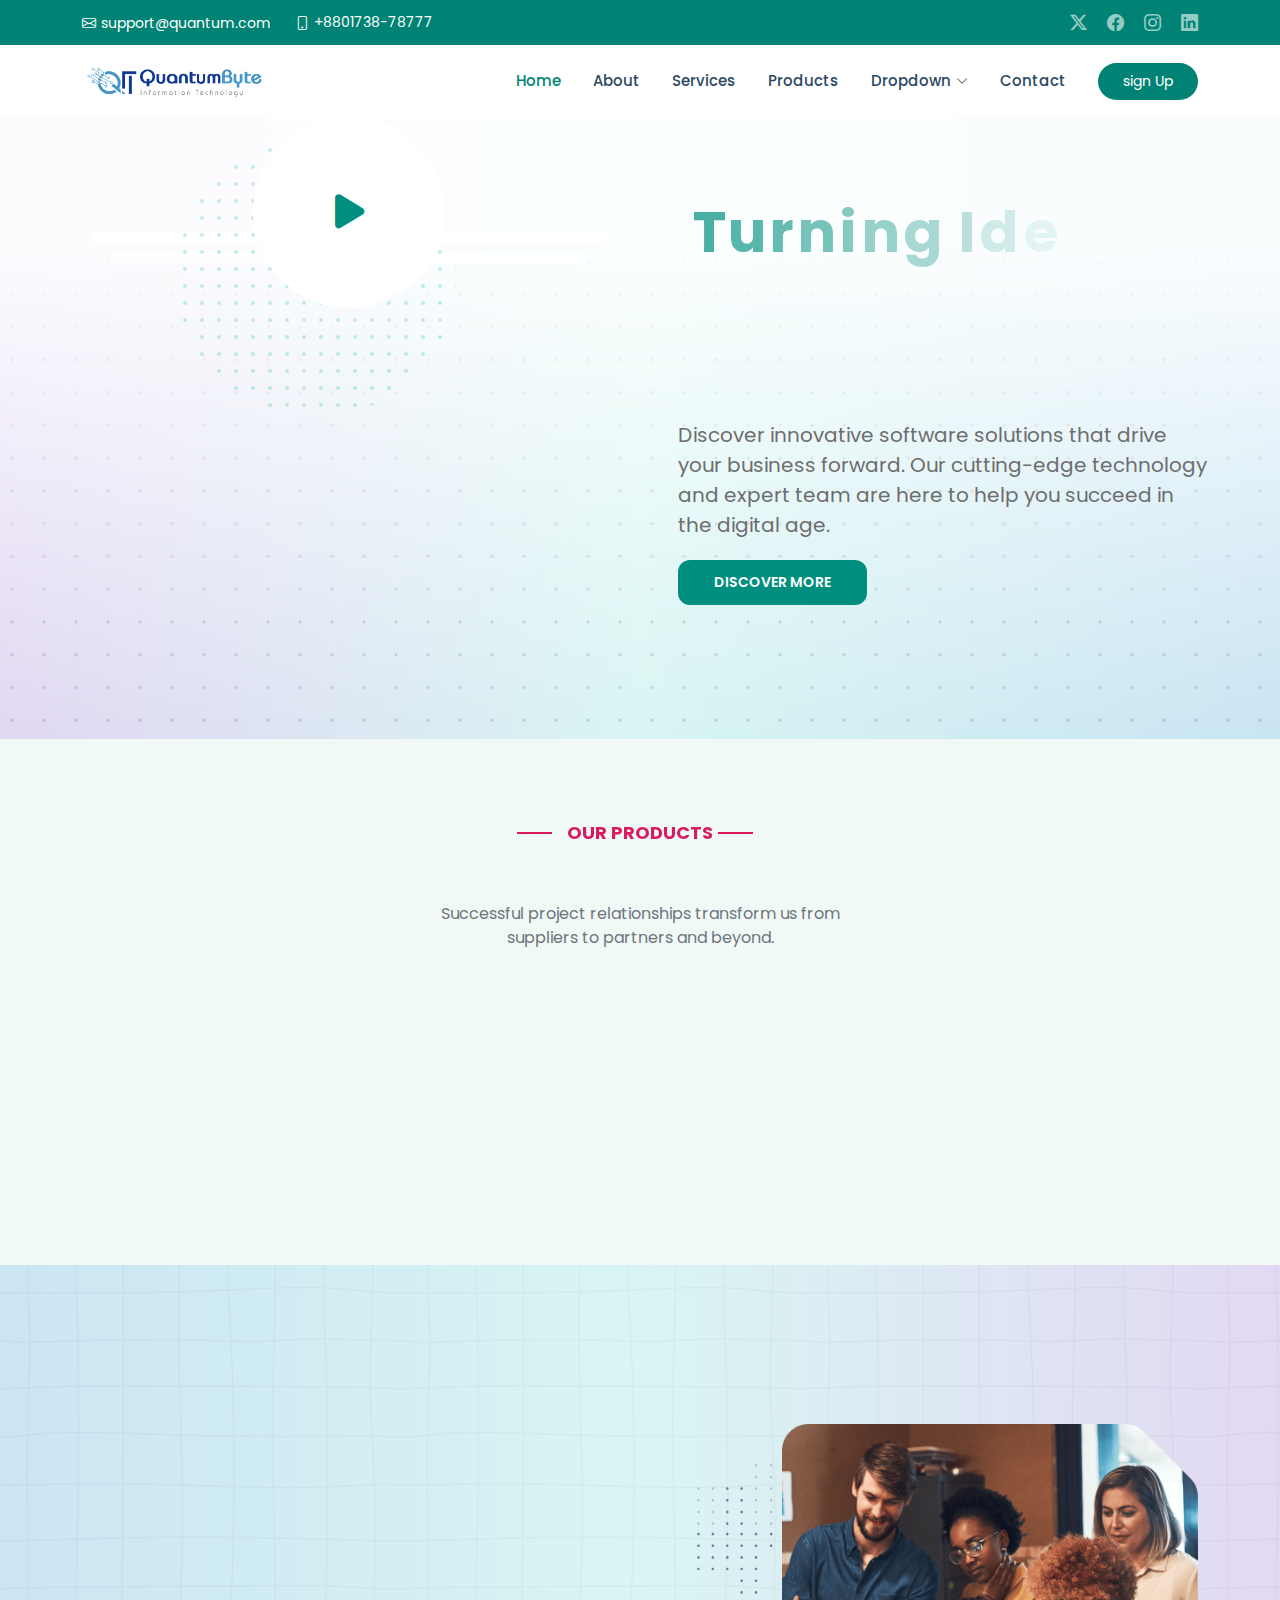
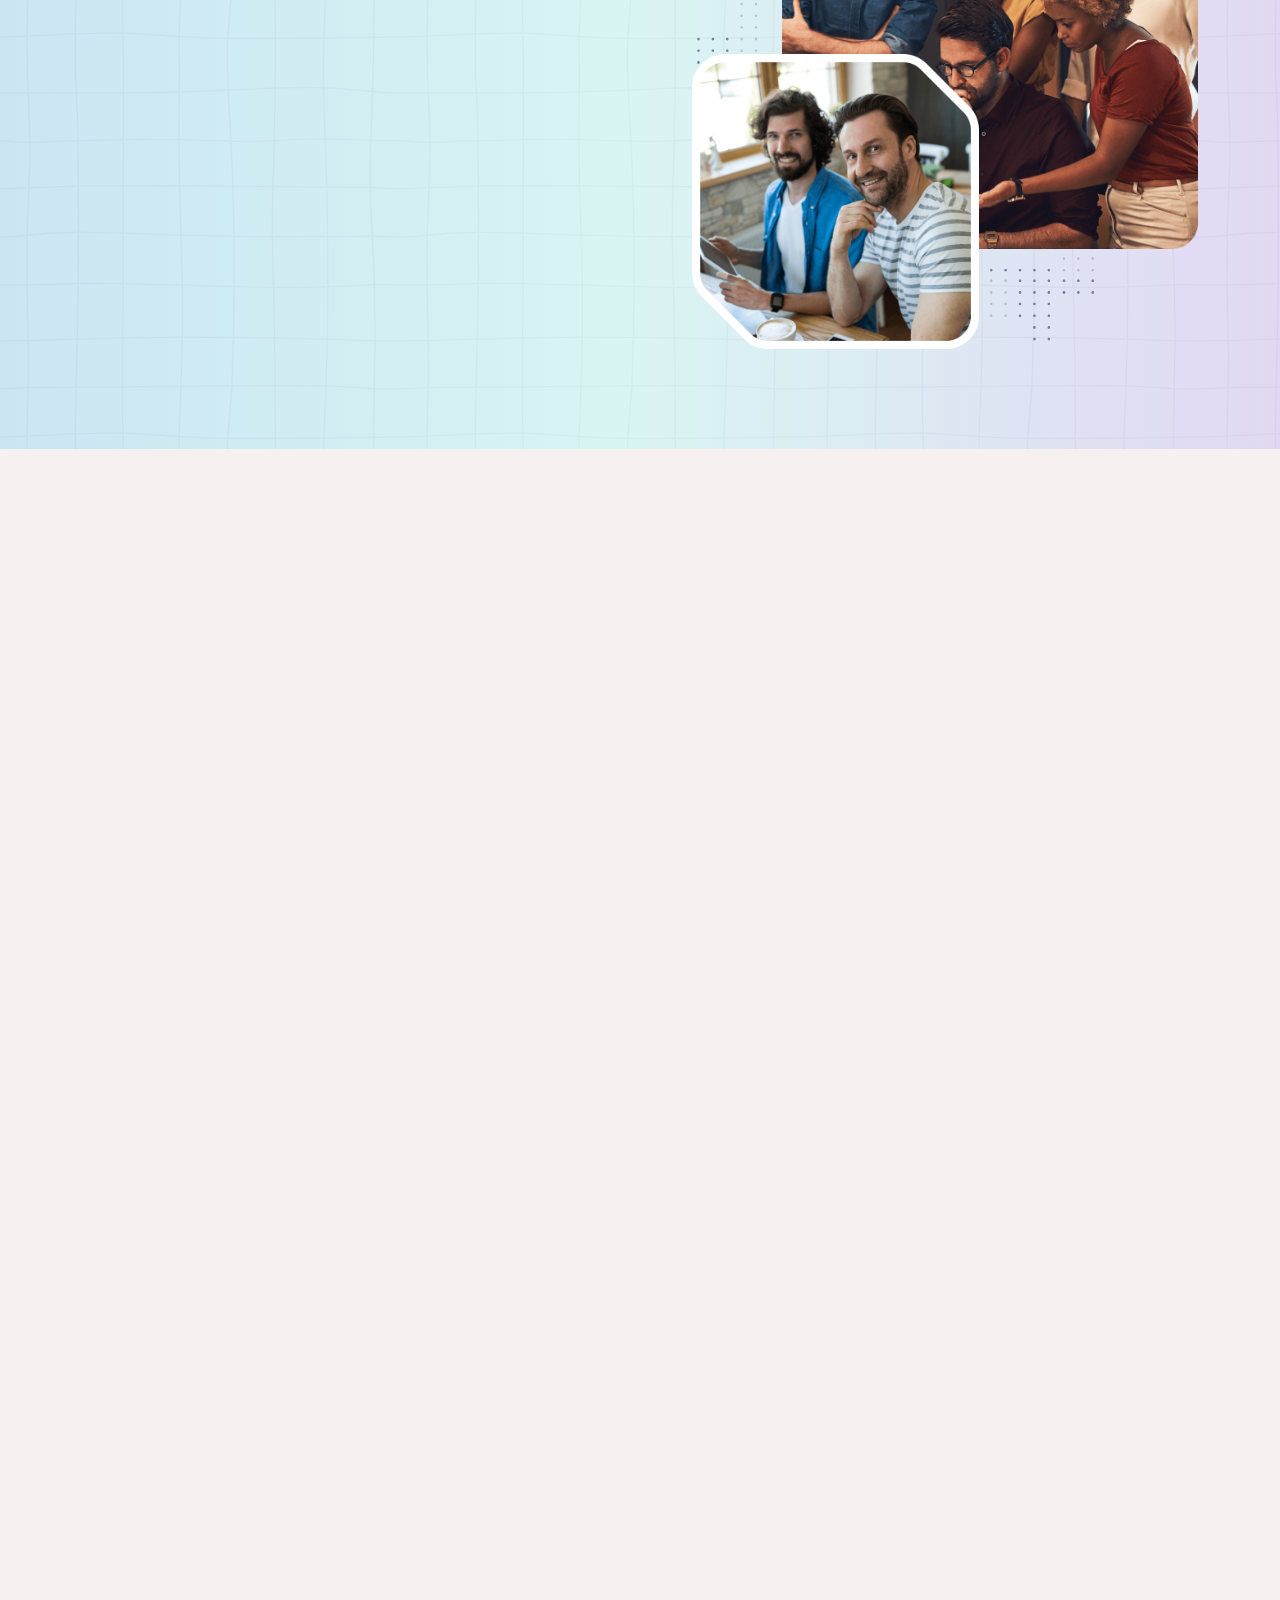
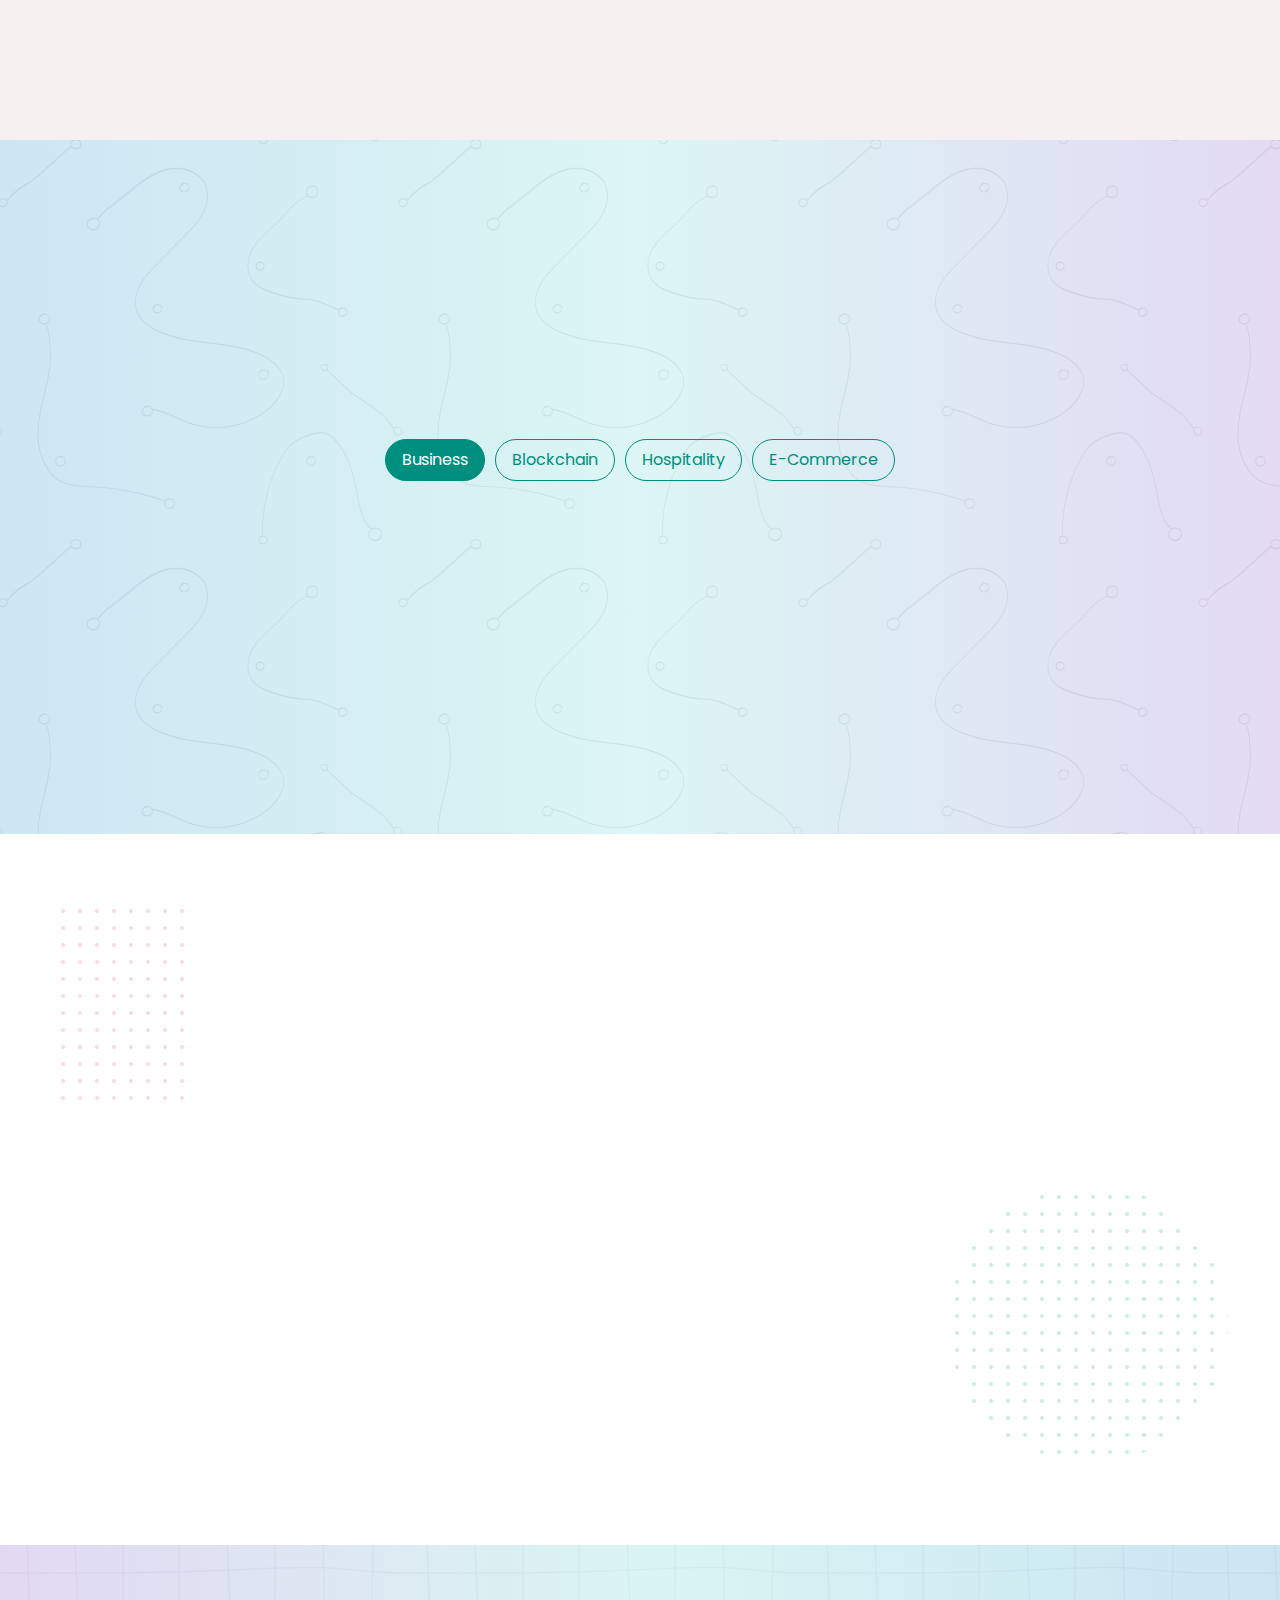
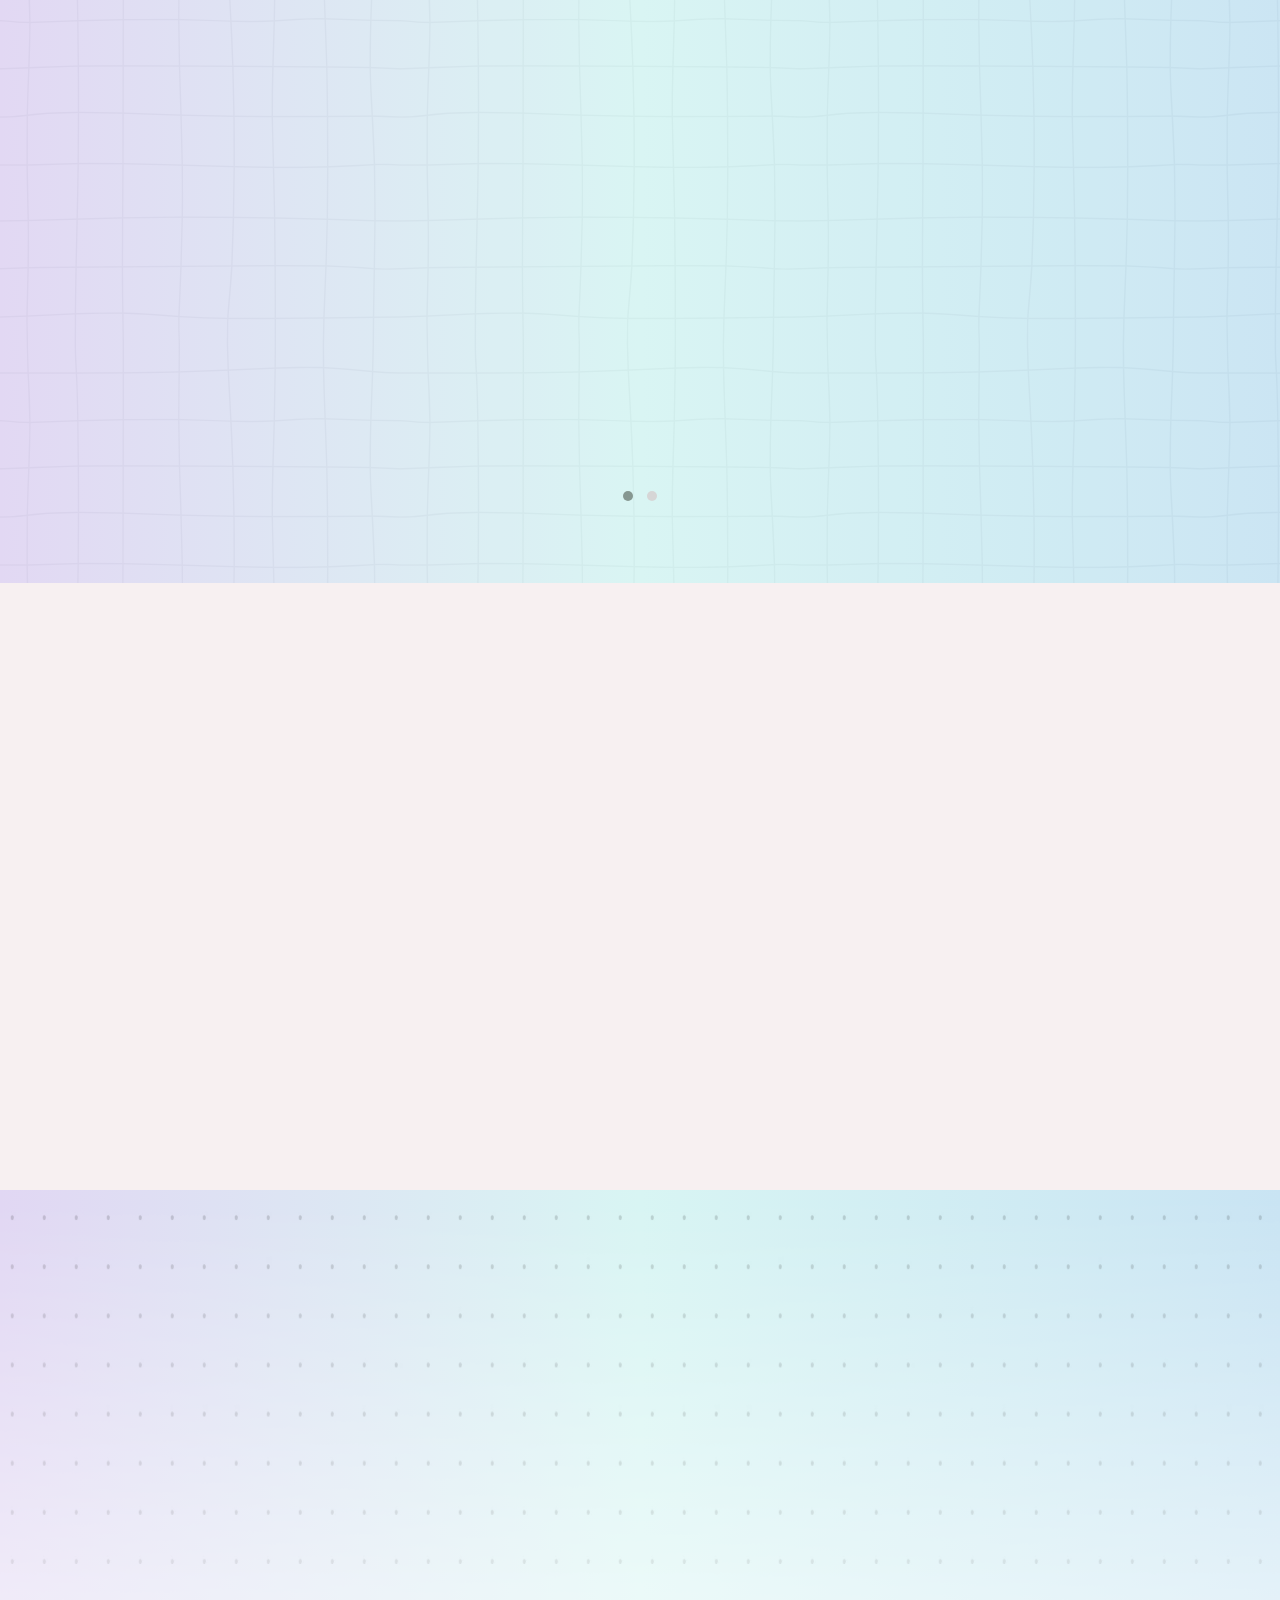
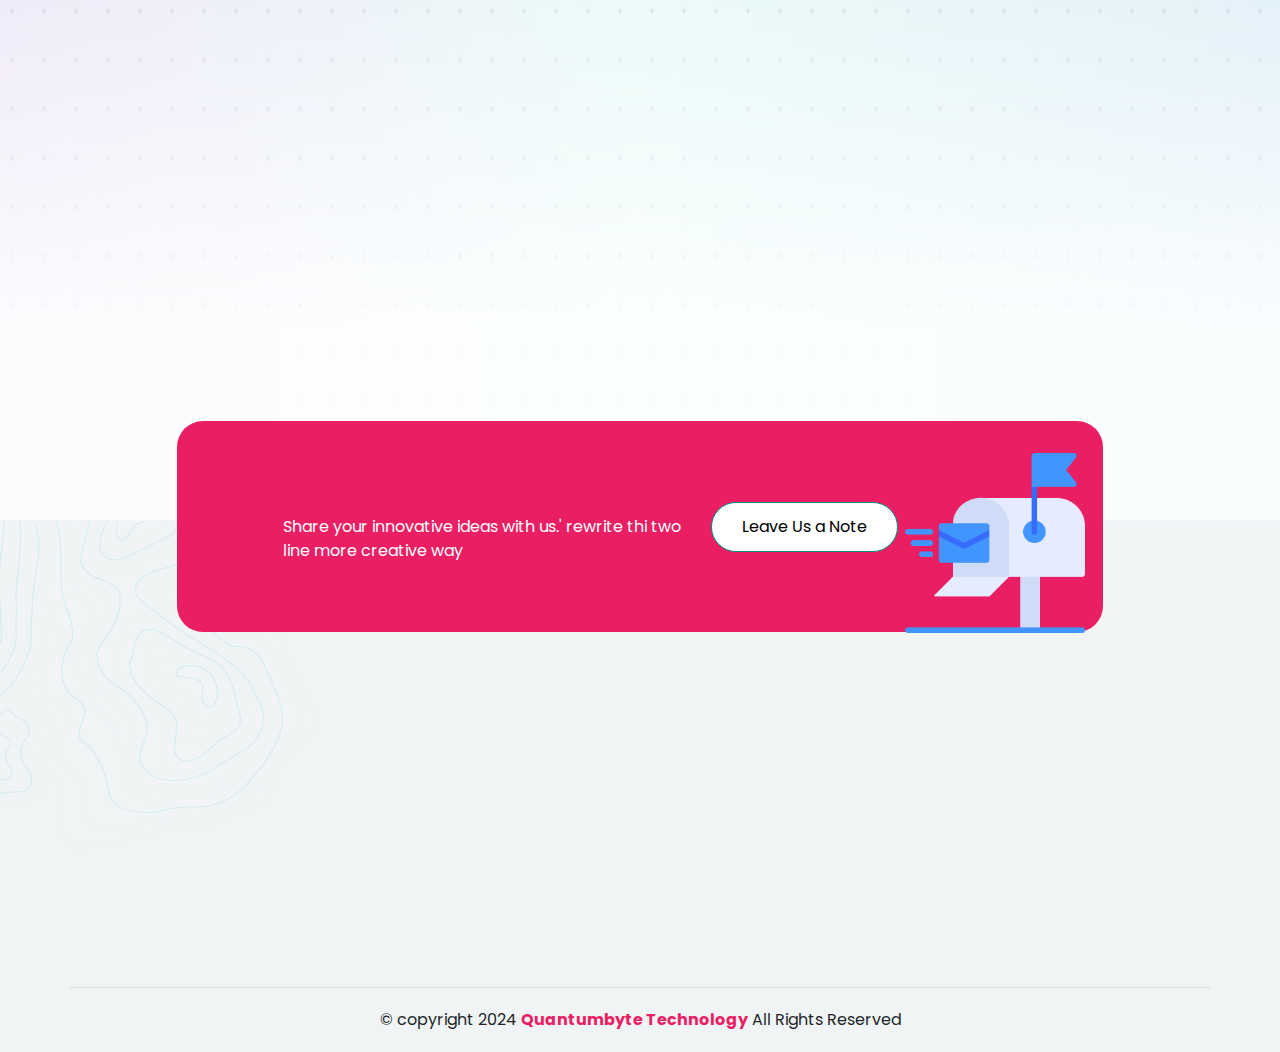
==== commit efccd6f0: "service and producat page create" ====
--- a/index.html
+++ b/index.html
@@ -42,20 +42,20 @@
             </div>
         </div><!-- End Top Bar -->
         <div class="branding d-flex align-items-center">
-
+    
             <div class="container position-relative d-flex align-items-center justify-content-between">
                 <a href="index.html" class="logo d-flex align-items-center me-auto">
                     <!-- Uncomment the line below if you also wish to use an image logo -->
                     <img src="assets/images/QuantumBytelogofinal-02.png" alt="logo">
                     <!-- <h1 class="sitename">Medilab</h1> -->
                 </a>
-
+    
                 <nav id="navmenu" class="navmenu">
                     <ul>
                         <li><a href="index.html" class="active">Home<br></a></li>
                         <li><a href="about-us.html">About</a></li>
-                        <li><a href="single-service.html">Services</a></li>
-                        <li><a href="project-details.html">Products</a></li>
+                        <li><a href="service.html">Services</a></li>
+                        <li><a href="project.html">Products</a></li>
                         <li class="dropdown"><a href="#"><span>Dropdown</span> <i
                                     class="bi bi-chevron-down toggle-dropdown"></i></a>
                             <ul>
@@ -69,11 +69,11 @@
                     </ul>
                     <i class="mobile-nav-toggle d-xl-none bi bi-list"></i>
                 </nav>
-
+    
                 <a class="cta-btn d-none d-sm-block" href="#appointment">sign Up</a>
-
-            </div>
-
+    
+            </div>
+    
         </div>
     </header>
 
--- a/assets/css/style.css
+++ b/assets/css/style.css
@@ -14,8 +14,10 @@
   --accent-color: #008374; /* Accent color that represents your brand on the website. It's used for buttons, links, and other elements that need to stand out */
   --surface-color: #ffffff; /* The surface color is used as a background of boxed elements within sections, such as cards, icon boxes, or other elements that require a visual separation from the global background. */
   --contrast-color: #ffffff; /* Contrast color for text, ensuring readability against backgrounds of accent, heading, or default colors. */
+  --contrast-color-rgb: 255, 255, 255; /* Contrast color for text, ensuring readability against backgrounds of accent, heading, or default colors. */
   --erepair-base: #008f7e;
   --erepair-black-rgb: 23, 23, 23;
+  --erepair-extra-rgb: 244, 251, 249;
 }
 /* Nav Menu Colors - The following color variables are used specifically for the navigation menu. They are separate from the global colors to allow for more customization options */
 :root {
@@ -770,7 +772,7 @@
   transform: scaleY(-1);
 }
 .blog-section {
-  padding: 96px 0 198px 0;
+  padding: 70px 0 120px 0;
   background-image: linear-gradient(
     90deg,
     #e1d7f3 0%,
@@ -1135,6 +1137,7 @@
   font-weight: bold;
   position: relative;
   padding-bottom: 12px;
+  color: var(--accent-color);
 }
 .footer .footer-links {
   margin-bottom: 30px;
@@ -1280,7 +1283,7 @@
   font-weight: 600;
 }
 .stats-section {
-  padding: 120px 0px;
+  padding: 80px 0px;
   /* background-image: linear-gradient(90deg, #e1d7f3 0%, #d8f5f3 49.99%, #c9e4f3 100%); */
   background: #f1f9f7;
 }
@@ -1456,7 +1459,7 @@
   border-bottom: 1px solid #666;
 }
 .product {
-  padding: 120px 0px;
+  padding: 80px 0px;
   background-image: linear-gradient(
     90deg,
     #c9e4f3 0%,
@@ -1471,7 +1474,7 @@
 .client {
   /* background-image: linear-gradient(90deg, #e1d7f3 0%, #d8f5f3 49.99%, #c9e4f3 100%); */
   background: #f7f0f1;
-  padding: 100px 0 100px 0;
+  padding: 70px 0 70px 0;
 }
 
 img.client-logo {
@@ -1493,7 +1496,7 @@
 
 /* our process */
 .our-process {
-  padding: 90px 0 150px 0;
+  padding: 80px 0 100px 0;
   /* background: #f1f9f7; */
 }
 .quantum-shape2 {
@@ -1719,7 +1722,7 @@
     #d8f5f3 49.99%,
     #c9e4f3 100%
   );
-  padding: 110px 0 90px 0;
+  padding: 70px 0 70px 0;
   z-index: 0;
   position: relative;
 }
@@ -1779,7 +1782,7 @@
   opacity: 1;
 }
 .client-page {
-  padding: 100px 0;
+  padding: 80px 0 130px;
 }
 /* contact page */
 .info-wrap .dbox .icon {
@@ -3407,17 +3410,17 @@
 }
 
 .project-details__title-1 {
-    font-size: 28px;
-    font-weight: 600;
-    line-height: 30px;
-    letter-spacing: -1.44px;
-    text-transform: capitalize;
-    margin-top: 41px;
-    margin-bottom: 22px;
+  font-size: 28px;
+  font-weight: 600;
+  line-height: 30px;
+  letter-spacing: -1.44px;
+  text-transform: capitalize;
+  margin-top: 41px;
+  margin-bottom: 22px;
 }
 
 .project-details__title-2 {
-   font-size: 28px;
+  font-size: 28px;
   font-weight: 600;
   line-height: 30px;
   letter-spacing: -1.44px;
@@ -3456,10 +3459,10 @@
 .project-details__text-4 {
   margin-top: 29px;
   margin-bottom: 31px;
-  color: #6E777D;
-}
-.project-details-p-color{
-  color: #6E777D;
+  color: #6e777d;
+}
+.project-details-p-color {
+  color: #6e777d;
 }
 .project-details__img-and-points {
   position: relative;
@@ -3561,3 +3564,772 @@
   color: #232323;
   margin-bottom: 7px;
 }
+
+/*--------------------------------------------------------------
+# Contact us
+--------------------------------------------------------------*/
+.contact {
+  padding: 80px 0 140px;
+}
+.optech-default-content h5 {
+  margin-bottom: 20px;
+}
+.optech-default-content h2 {
+  font-size: 35px;
+  line-height: 1.15em;
+  font-weight: 600;
+  margin-bottom: 20px;
+}
+.optech-default-content p {
+  color: #585b6f;
+}
+@media (max-width: 1199px) {
+  .optech-default-content h2 {
+    font-size: 40px;
+  }
+}
+@media (max-width: 767px) {
+  .optech-default-content h2 {
+    font-size: 34px;
+  }
+}
+.optech-default-content.light-color h2,
+.optech-default-content.light-color h5,
+.optech-default-content.light-color p {
+  color: var(--contrast-color);
+}
+.ml40 {
+  margin-left: 40px;
+}
+@media (max-width: 991px) {
+  .ml40 {
+    margin-left: 0;
+  }
+}
+.ml60 {
+  margin-left: 60px;
+}
+@media (max-width: 991px) {
+  .ml60 {
+    margin-left: 0;
+  }
+}
+.mr40 {
+  margin-right: 40px;
+}
+@media (max-width: 991px) {
+  .mr40 {
+    margin-right: 0;
+  }
+}
+.optech-contact-info-column {
+  margin-top: 60px;
+  padding-bottom: 20px;
+  margin-bottom: 15px;
+  display: flex;
+  gap: 80px;
+  flex-wrap: wrap;
+  border-bottom: 1px solid #e3e3ec;
+}
+@media (max-width: 1199px) {
+  .optech-contact-info-column {
+    gap: 30px;
+  }
+}
+@media (max-width: 991px) {
+  .optech-contact-info-column {
+    margin-top: 40px;
+  }
+}
+@media (max-width: 767px) {
+  .optech-contact-info-column {
+    gap: 40px;
+  }
+}
+.optech-contact-info-column .optech-contact-info {
+  margin-bottom: 0;
+}
+.optech-contact-info {
+  margin-bottom: 40px;
+}
+.optech-contact-info i {
+  width: 48px;
+  height: 48px;
+  border-radius: 6px;
+  display: flex;
+  align-items: center;
+  justify-content: center;
+  font-size: 24px;
+  margin-bottom: 20px;
+  color: var(--contrast-color);
+  background-color: #0a165e;
+}
+.optech-contact-info h5 {
+  margin-bottom: 6px !important;
+}
+.optech-contact-info a {
+  display: block;
+  color: #585b6f;
+}
+.optech-main-form {
+  background-color: #f5f6f7;
+  padding: 35px 50px;
+  border-radius: 18px;
+}
+@media (max-width: 991px) {
+  .optech-main-form {
+    margin-top: 40px;
+    padding: 30px;
+    border-radius: 15px;
+  }
+}
+.optech-main-form h3 {
+  font-size: 24px;
+  margin-bottom: 7px;
+}
+.optech-main-field {
+  margin-bottom: 24px;
+}
+.php-email-form {
+  padding: 0px;
+}
+.php-email-form input[type='text'],
+.php-email-form input[type='email'],
+.php-email-form textarea {
+  font-size: 14px;
+  padding: 10px 15px;
+  box-shadow: none;
+  border-radius: 0;
+  color: var(--default-color);
+  background-color: color-mix(
+    in srgb,
+    var(--background-color),
+    transparent 50%
+  );
+  border-color: color-mix(in srgb, var(--default-color), transparent 80%);
+}
+.php-email-form input[type='text']:focus,
+.php-email-form input[type='email']:focus,
+.php-email-form textarea:focus {
+  border-color: var(--accent-color);
+}
+
+.php-email-form input[type='text']::placeholder,
+.php-email-form input[type='email']::placeholder,
+.php-email-form textarea::placeholder {
+  color: color-mix(in srgb, var(--default-color), transparent 70%);
+}
+
+.php-email-form button[type='submit'] {
+  color: var(--contrast-color);
+  background: var(--accent-color);
+  border: 0;
+  padding: 10px 30px;
+  transition: 0.4s;
+  border-radius: 50px;
+}
+
+.php-email-form button[type='submit']:hover {
+  background: color-mix(in srgb, var(--accent-color), transparent 25%);
+}
+/*--------------------------------------------------------------
+# About One
+--------------------------------------------------------------*/
+.about-one {
+  position: relative;
+  display: block;
+  padding: 80px 0 80px;
+  overflow: hidden;
+  z-index: 2;
+}
+
+.about-one__shape-one {
+  position: absolute;
+  top: 0;
+  right: -250px;
+  z-index: -1;
+}
+
+.about-one__shape-one img {
+  width: auto;
+}
+
+.about-one__left {
+  position: relative;
+  display: block;
+}
+
+.about-one__img-box-1 {
+  position: relative;
+  display: block;
+}
+
+.about-one__img-1 {
+  position: relative;
+  display: block;
+  margin-right: -42px;
+  overflow: hidden;
+  border-radius: 20px;
+  z-index: 1;
+}
+
+.about-one__img-1::before {
+  position: absolute;
+  top: 0;
+  left: -100%;
+  display: block;
+  content: '';
+  width: 50%;
+  height: 100%;
+  background: linear-gradient(
+    to right,
+    rgba(255, 255, 255, 0.7) 0%,
+    rgba(255, 255, 255, 0.3) 100%
+  );
+  transform: skewX(17deg);
+  z-index: 1;
+}
+
+.about-one__img-1:hover::before {
+  -webkit-animation: shine 1.9s;
+  animation: shine 1.9s;
+}
+
+.about-one__img-1 img {
+  width: 100%;
+  border-radius: 20px;
+  transition: all 500ms linear;
+  transition-delay: 0.2s;
+}
+
+.about-one__img-1:hover img {
+  transform: scale(1.1) rotate(0deg);
+  transition: all 500ms linear;
+  transition-delay: 0.1s;
+}
+
+.about-one__img-box-2 {
+  position: relative;
+  display: block;
+  margin-right: 10px;
+  margin-left: 32px;
+  border-radius: 20px;
+  overflow: hidden;
+  z-index: 1;
+}
+
+.about-one__img-2 {
+  position: relative;
+  display: block;
+  overflow: hidden;
+}
+
+.about-one__img-2::before {
+  position: absolute;
+  top: 0;
+  left: -100%;
+  display: block;
+  content: '';
+  width: 50%;
+  height: 100%;
+  background: linear-gradient(
+    to right,
+    rgba(255, 255, 255, 0.7) 0%,
+    rgba(255, 255, 255, 0.3) 100%
+  );
+  transform: skewX(17deg);
+  z-index: 1;
+}
+
+.about-one__img-2:hover::before {
+  -webkit-animation: shine 1.9s;
+  animation: shine 1.9s;
+}
+
+.about-one__img-2 img {
+  width: 100%;
+  border-radius: 20px;
+  transition: all 500ms linear;
+  transition-delay: 0.2s;
+}
+
+.about-one__img-2:hover img {
+  transform: scale(1.1) rotate(0deg);
+  transition: all 500ms linear;
+  transition-delay: 0.1s;
+}
+
+.about-one__cirtified {
+  position: relative;
+  display: flex;
+  align-items: center;
+  background-color: var(--erepair-base);
+  border-radius: 20px;
+  margin-top: 26px;
+  margin-right: 10px;
+  margin-left: -38px;
+  margin-bottom: 20px;
+  gap: 40px;
+  padding: 21px 30px 20px;
+  z-index: 2;
+}
+
+.about-one__cirtified .icon {
+  position: relative;
+  display: inline-block;
+}
+
+.about-one__cirtified .icon::before {
+  content: '';
+  position: absolute;
+  right: -21px;
+  top: -3px;
+  bottom: 3px;
+  width: 1px;
+  background-color: rgba(var(--erepair-extra-rgb), 0.4);
+}
+
+.about-one__cirtified .icon span {
+  position: relative;
+  display: inline-block;
+  font-size: 62px;
+  color: var(--contrast-color);
+  transition: all 500ms linear;
+  transition-delay: 0.1s;
+  transform: scale(1);
+}
+
+.about-one__cirtified:hover .icon span {
+  transform: scale(0.9);
+}
+
+.about-one__cirtified h3 {
+  font-size: 16px;
+  font-weight: 700;
+  line-height: 24px;
+  text-transform: uppercase;
+  color: #f4fbf9;
+}
+
+.about-one__right {
+  position: relative;
+  display: block;
+  margin-top: 17px;
+  margin-left: 40px;
+  margin-right: -20px;
+}
+
+.about-one__right .section-title {
+  margin-bottom: 29px;
+}
+
+.about-one__text-2 {
+  margin-top: 27px;
+  margin-bottom: 27px;
+}
+.section-title__tagline {
+  position: relative;
+  display: inline-block;
+  font-size: 16px;
+  line-height: 16px;
+  color: var(--erepair-base);
+  font-weight: 700;
+  font-family: var(--erepair-font-2);
+  text-transform: uppercase;
+}
+
+/*--------------------------------------------------------------
+# Video One
+--------------------------------------------------------------*/
+.video-one {
+  position: relative;
+  display: block;
+  padding: 120px 0 270px;
+  z-index: 1;
+}
+
+.video-one__sahpe-1 {
+  position: absolute;
+  bottom: 0;
+  right: 0;
+  animation: topBottom 3s ease-in-out infinite;
+  z-index: -1;
+}
+
+.video-one__sahpe-1 img {
+  width: auto;
+  filter: invert(1);
+  opacity: 0.05;
+}
+
+.video-one__bg {
+  position: absolute;
+  top: 0;
+  bottom: 0;
+  left: 0;
+  width: calc((100% - 74px) / 2);
+  background-repeat: no-repeat;
+  background-size: cover;
+  background-position: left center;
+}
+
+.video-one__right {
+  position: relative;
+  display: block;
+  margin-left: 38px;
+}
+
+.video-one__right .section-title {
+  margin-bottom: 24px;
+}
+
+.video-one__text-2 {
+  margin-top: 29px;
+  margin-bottom: 40px;
+}
+
+.video-one__btn-box {
+  position: relative;
+  display: flex;
+  align-items: center;
+  gap: 24px;
+}
+
+.video-one__video-link {
+  position: absolute;
+  top: 50%;
+  left: 50%;
+  transform: translateX(-50%) translateY(-50%);
+  z-index: 1;
+}
+
+.video-one__video-icon {
+  position: relative;
+  display: -webkit-box;
+  display: -ms-flexbox;
+  display: flex;
+  -webkit-box-align: center;
+  -ms-flex-align: center;
+  align-items: center;
+  -webkit-box-pack: center;
+  -ms-flex-pack: center;
+  justify-content: center;
+  width: 70px;
+  height: 70px;
+  line-height: 70px;
+  text-align: center;
+  font-size: 20px;
+  color: var(--erepair-base);
+  background-color: rgba(var(--erepair-black-rgb), 0.8);
+  border-radius: 50%;
+  transition: all 0.5s ease;
+  -moz-transition: all 0.5s ease;
+  -webkit-transition: all 0.5s ease;
+  -ms-transition: all 0.5s ease;
+  -o-transition: all 0.5s ease;
+  margin: 0 auto;
+}
+
+.video-one__video-icon::before {
+  content: '';
+  position: absolute;
+  top: -9px;
+  left: -9px;
+  right: -9px;
+  bottom: -9px;
+  border: 9px solid rgba(var(--erepair-black-rgb), 0.4);
+  border-radius: 50%;
+}
+
+.video-one__video-icon:hover {
+  background-color: #171717;
+  color: var(--erepair-base);
+}
+
+.video-one__video-link .ripple,
+.video-one__video-icon .ripple:before,
+.video-one__video-icon .ripple:after {
+  position: absolute;
+  top: 50%;
+  left: 50%;
+  width: 88px;
+  height: 88px;
+  border-radius: 50%;
+  -webkit-transform: translate(-50%, -50%);
+  transform: translate(-50%, -50%);
+  -ms-box-shadow: 0 0 0 0 rgba(var(--erepair-black-rgb), 0.6);
+  -o-box-shadow: 0 0 0 0 rgba(var(--erepair-black-rgb), 0.6);
+  -webkit-box-shadow: 0 0 0 0 rgba(var(--erepair-black-rgb), 0.6);
+  box-shadow: 0 0 0 0 rgba(var(--erepair-black-rgb), 0.6);
+  -webkit-animation: ripple 3s infinite;
+  animation: ripple 3s infinite;
+}
+
+.video-one__video-icon .ripple:before {
+  -webkit-animation-delay: 0.9s;
+  animation-delay: 0.9s;
+  content: '';
+  position: absolute;
+}
+
+.video-one__video-icon .ripple:after {
+  -webkit-animation-delay: 0.6s;
+  animation-delay: 0.6s;
+  content: '';
+  position: absolute;
+}
+/*--------------------------------------------------------------
+# Counter One
+--------------------------------------------------------------*/
+.counter-one {
+  position: relative;
+  display: block;
+  margin-top: -150px;
+  z-index: 2;
+}
+
+.counter-one__inner {
+  position: relative;
+  display: block;
+  /* background-color: #171717; */
+  background-image: linear-gradient(
+    90deg,
+    #c9e4f3 0%,
+    #d8f5f3 49.99%,
+    #e1d7f3 100%
+  );
+  padding: 50px 0 40px;
+  border-radius: 20px;
+}
+
+.counter-one__single {
+  position: relative;
+  display: block;
+  text-align: center;
+  margin-bottom: 24px;
+}
+
+.counter-one__single::before {
+  content: '';
+  position: absolute;
+  bottom: -44px;
+  left: -9px;
+  top: -47px;
+  width: 1px;
+  background-color: rgba(var(--contrast-color-rgb), 0.3);
+}
+
+.counter-one__single-1::before {
+  display: none;
+}
+
+.counter-one__icon {
+  position: absolute;
+  top: 50%;
+  left: 50%;
+  transform: translateX(-50%) translateY(-50%);
+}
+
+.counter-one__icon span {
+  position: relative;
+  display: inline-block;
+  font-size: 110px;
+  color: rgba(var(--contrast-color-rgb), 0.1);
+}
+
+.counter-one__count-box {
+  position: relative;
+  display: flex;
+  align-items: center;
+  justify-content: center;
+}
+
+.counter-one__count-box h3 {
+  font-size: 48px;
+  font-weight: 600;
+  line-height: 48px !important;
+  font-family: var(--erepair-font-2) !important;
+  letter-spacing: -1.44px;
+  -webkit-transition: all 500ms ease;
+  transition: all 500ms ease;
+  color: var(--accent-color);
+}
+
+.counter-one__single:hover .counter-one__count-box h3 {
+  color: var(--erepair-base);
+}
+
+.counter-one__count-box span {
+  font-size: 48px;
+  font-weight: 600;
+  line-height: 48px !important;
+  font-family: var(--erepair-font-2) !important;
+  color: var(--accent-color);
+  letter-spacing: -1.44px;
+  -webkit-transition: all 500ms ease;
+  transition: all 500ms ease;
+}
+
+.counter-one__single:hover .counter-one__count-box span {
+  color: var(--erepair-base);
+}
+
+.counter-one__text {
+  font-size: 16px;
+  font-weight: 700;
+  line-height: 24px;
+  text-transform: uppercase;
+  font-family: var(--erepair-font-2);
+  color: var(--default-color);
+  margin-top: 10px;
+  -webkit-transition: all 500ms ease;
+  transition: all 500ms ease;
+  margin-bottom: 0;
+}
+
+.counter-one__single:hover .counter-one__text {
+  color: var(--erepair-base);
+}
+.optech-iconbox-wrap2 {
+  gap: 24px;
+  display: flex;
+  margin-bottom: 24px;
+}
+.optech-iconbox-icon2 {
+  width: 90px;
+  height: 90px;
+  display: flex;
+  flex-shrink: 0;
+  align-items: center;
+  border-radius: 10px;
+  justify-content: center;
+  background-color: #f4fbf9;
+}
+.optech-iconbox-icon2 img {
+  width: 48px;
+  height: 48px;
+}
+.optech-iconbox-icon2 i {
+  font-size: 48px;
+  color: var(--accent-color);
+  font-weight: 400;
+}
+.optech-iconbox-data2 {
+  text-align: left;
+}
+.optech-iconbox-data2 h5 {
+  margin-bottom: 8px !important;
+  font-weight: 600;
+  font-size: 20px;
+  line-height: 30px;
+  letter-spacing: -0.02em;
+}
+/*--------------------------------------------------------------
+# Our Team
+--------------------------------------------------------------*/
+.optech-team-wrap.border_all {
+  border: 1px solid #e3e3ec;
+}
+.optech-team-wrap {
+  margin-bottom: 24px;
+  border-radius: 18px;
+  overflow: hidden;
+  transition: all 0.4s;
+  background-color: var(--contrast-color);
+}
+.optech-team-wrap.border_all:hover {
+  border: 1px solid var(--contrast-color);
+  box-shadow: 0 12px 40px 4px rgba(10, 22, 94, 0.08);
+}
+.optech-team-thumb {
+  position: relative;
+  overflow: hidden;
+}
+.optech-team-thumb img {
+  width: 100%;
+  height: 100%;
+  object-fit: cover;
+  transition: all 0.4s;
+}
+.optech-team-data {
+  padding: 24px;
+}
+.optech-team-data h5 {
+  margin-bottom: 2px;
+  font-weight: 600;
+  font-size: 20px;
+  line-height: 30px;
+  letter-spacing: -0.02em;
+  color: #0a165e;
+}
+.optech-team-data p {
+  margin: 0;
+  color: #585b6f;
+}
+.optech-team-single-thumb {
+  border-radius: 18px;
+  overflow: hidden;
+}
+@media (max-width: 991px) {
+  .optech-team-single-thumb {
+    margin-bottom: 35px;
+  }
+}
+.optech-team-single-content {
+  margin-bottom: 80px;
+}
+.optech-social-icon-box.position {
+  position: absolute;
+  left: 0;
+  top: 20px;
+  opacity: 0;
+  transition: all 0.6s;
+}
+.optech-team-wrap:hover .optech-social-icon-box.position {
+  opacity: 1;
+  left: 20px;
+}
+.optech-social-icon-box.style-three ul {
+  margin: 0;
+  padding: 0;
+  list-style: none;
+}
+.optech-social-icon-box.style-three ul li {
+  display: block;
+  margin-right: 0;
+  margin-bottom: 8px;
+}
+.optech-social-icon-box.style-three ul li a {
+  color: #0a165e;
+  background-color: #ffffff;
+}
+.optech-social-icon-box.style-three ul li a:hover {
+  color: var(--contrast-color);
+  background-color: var(--accent-color);
+}
+.optech-social-icon-box ul li {
+  margin-right: 6px;
+  display: inline-block;
+}
+.optech-social-icon-box ul li:last-child {
+  margin-right: 0;
+}
+.optech-social-icon-box ul li a {
+  width: 44px;
+  height: 44px;
+  display: flex;
+  font-size: 18px;
+  border-radius: 6px;
+  align-items: center;
+  transition: all 0.4s;
+  justify-content: center;
+  color: var(--white-color);
+  background: #1e2656;
+}
+.optech-social-icon-box ul li a:hover {
+  color: var(--white-color);
+  background: var(--accent-color);
+}
+.optech-social-icon-box ul li a i {
+  font-size: 20px;
+}
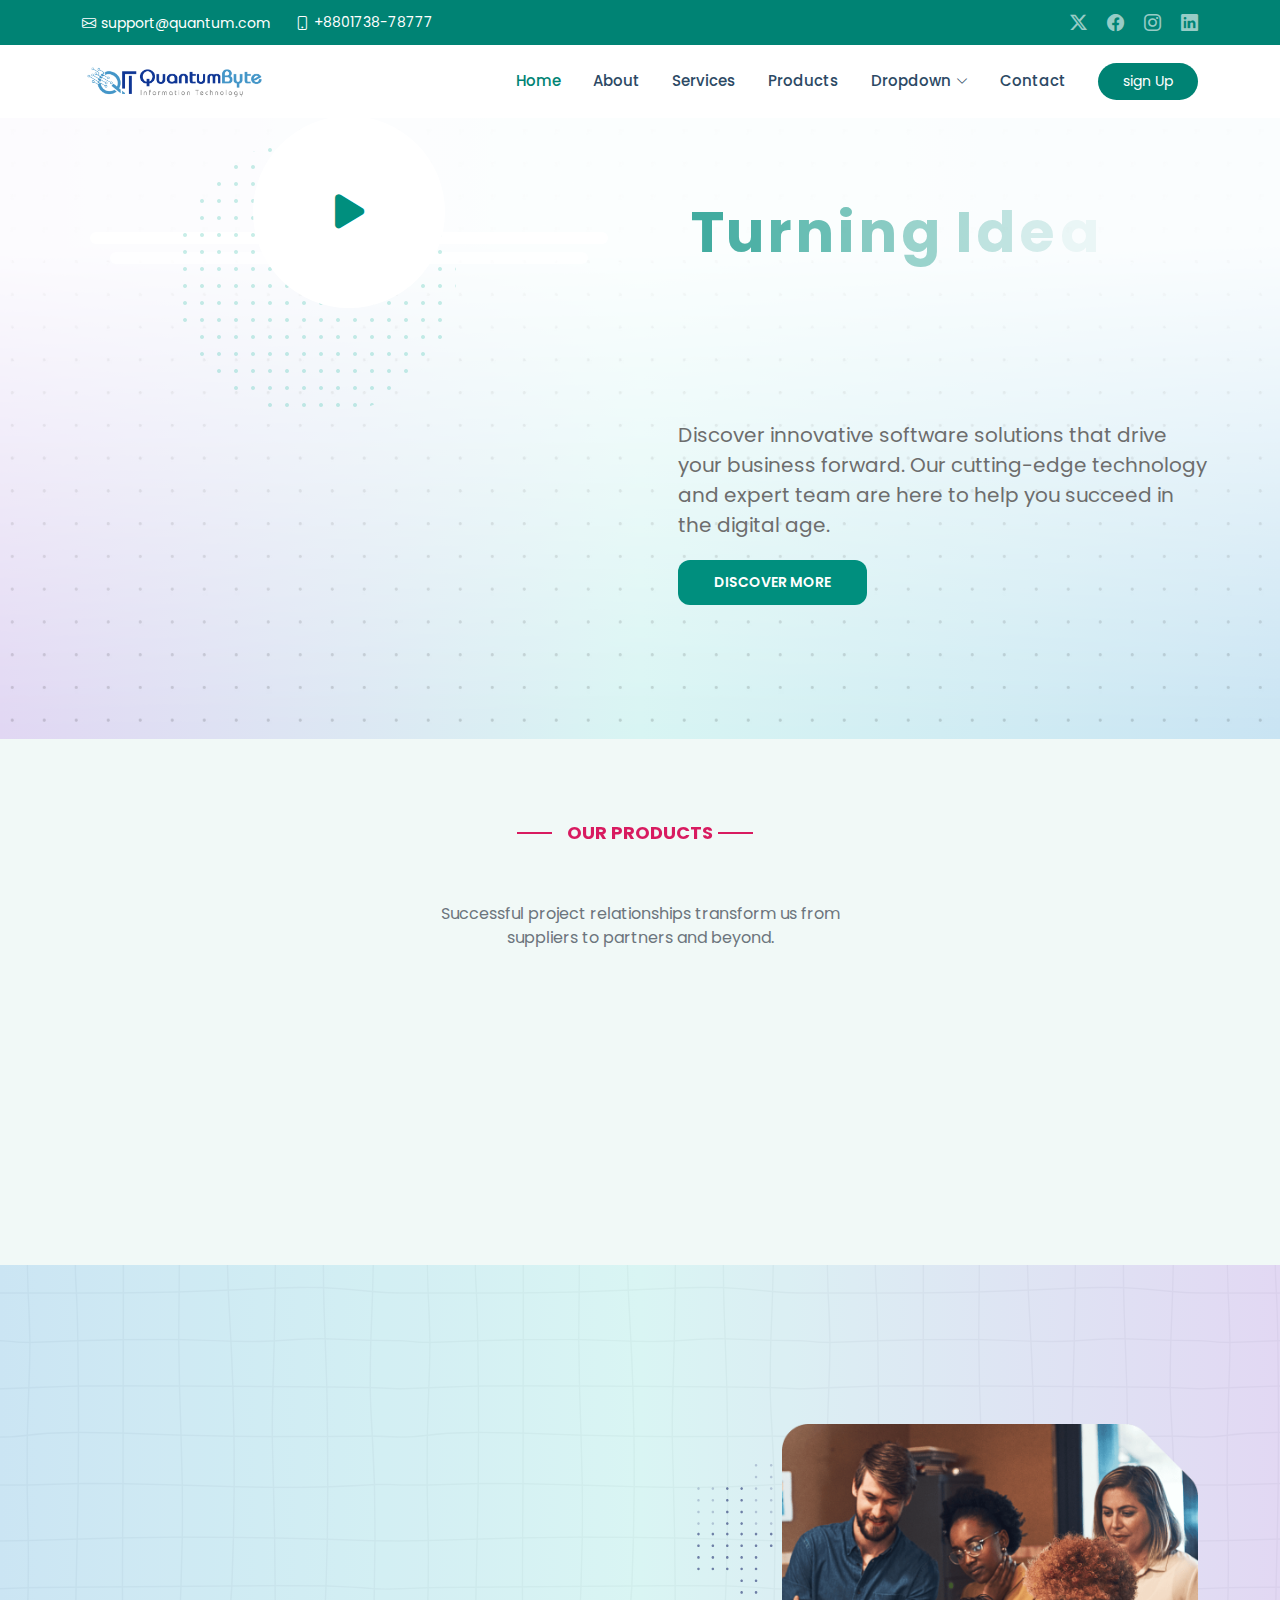
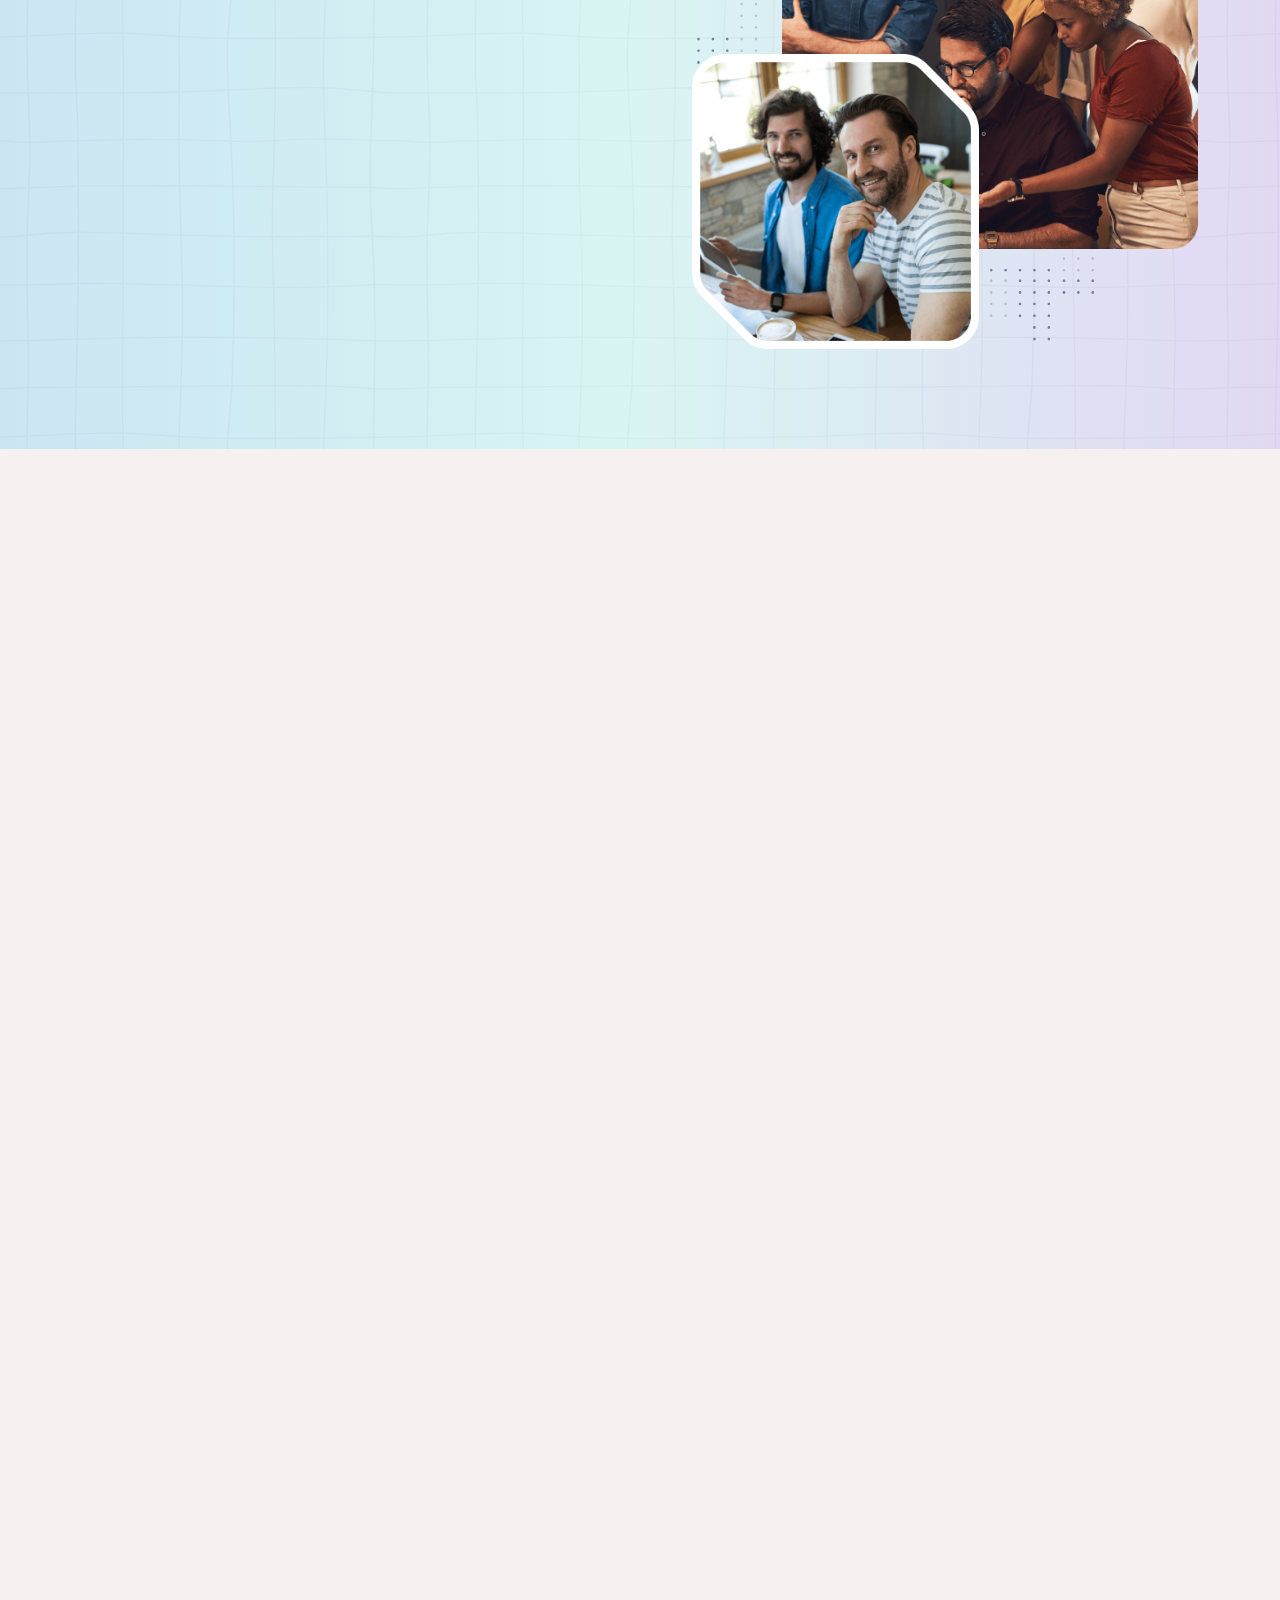
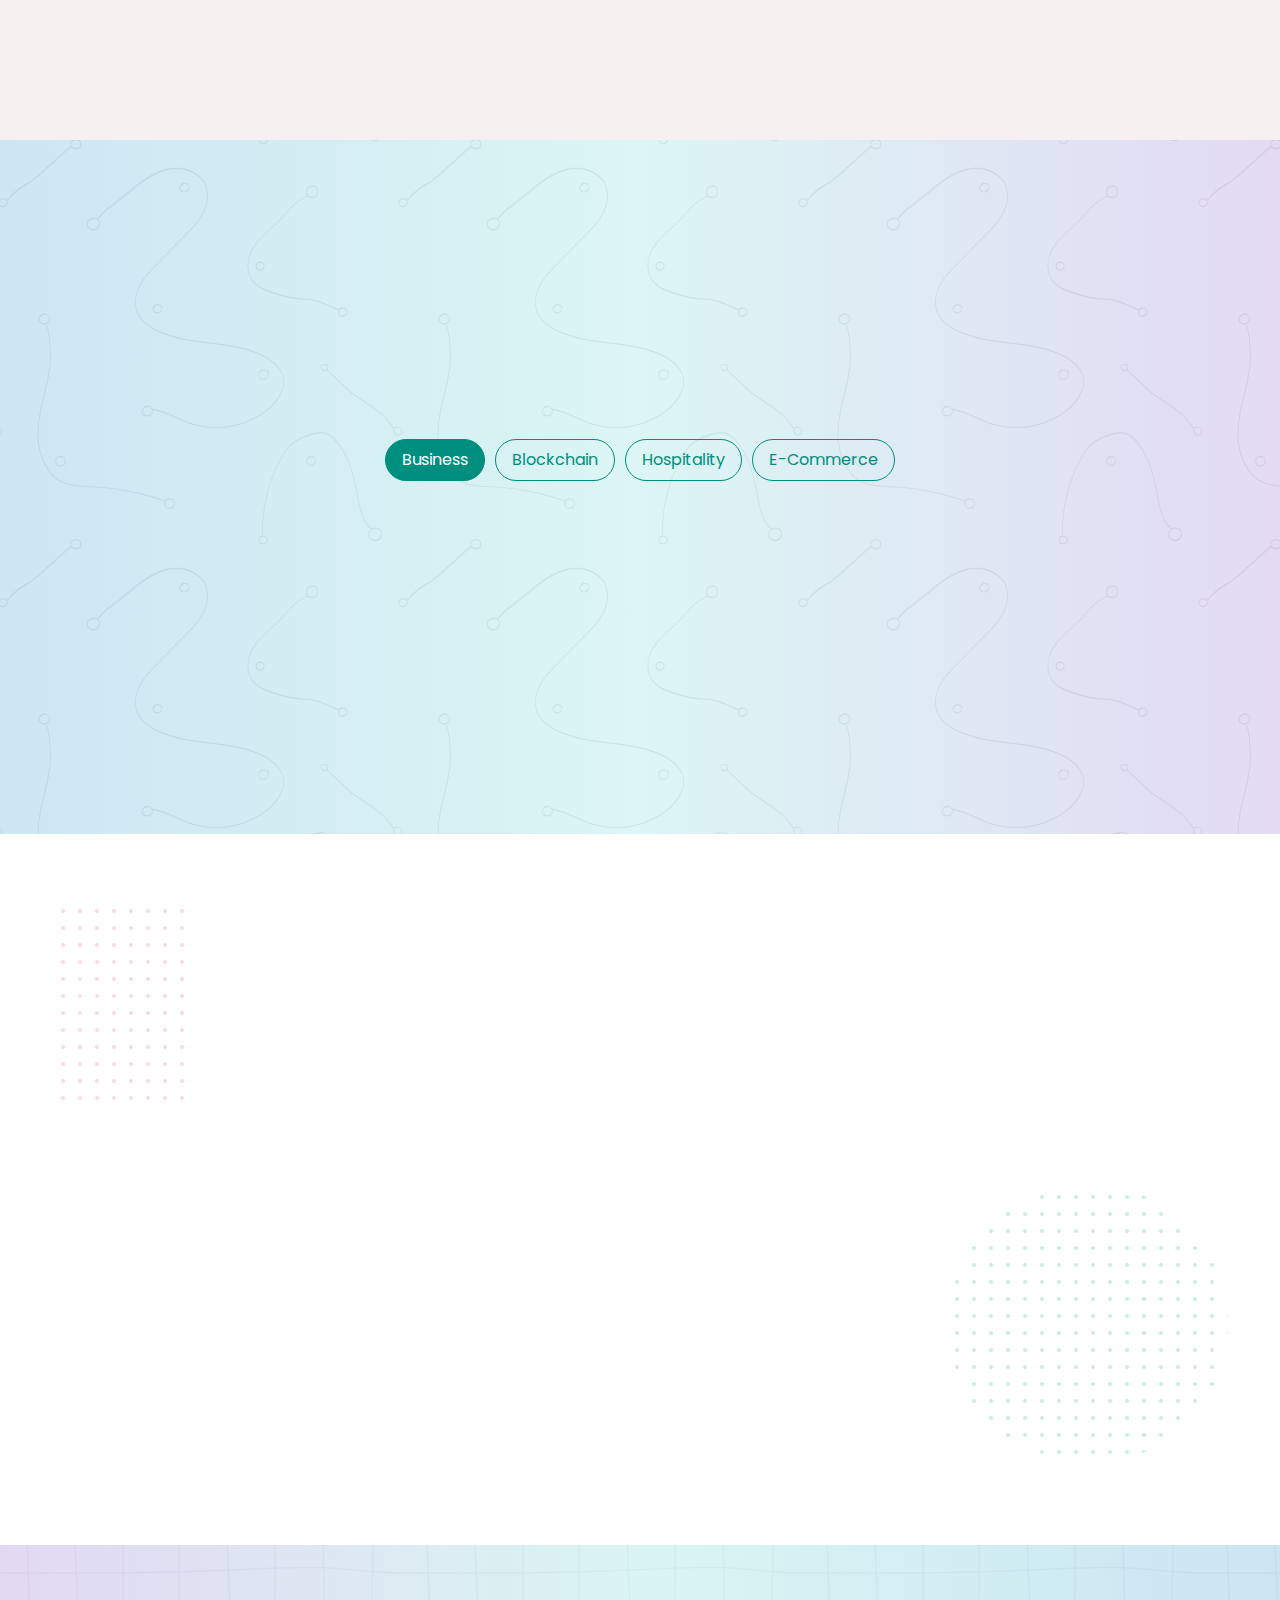
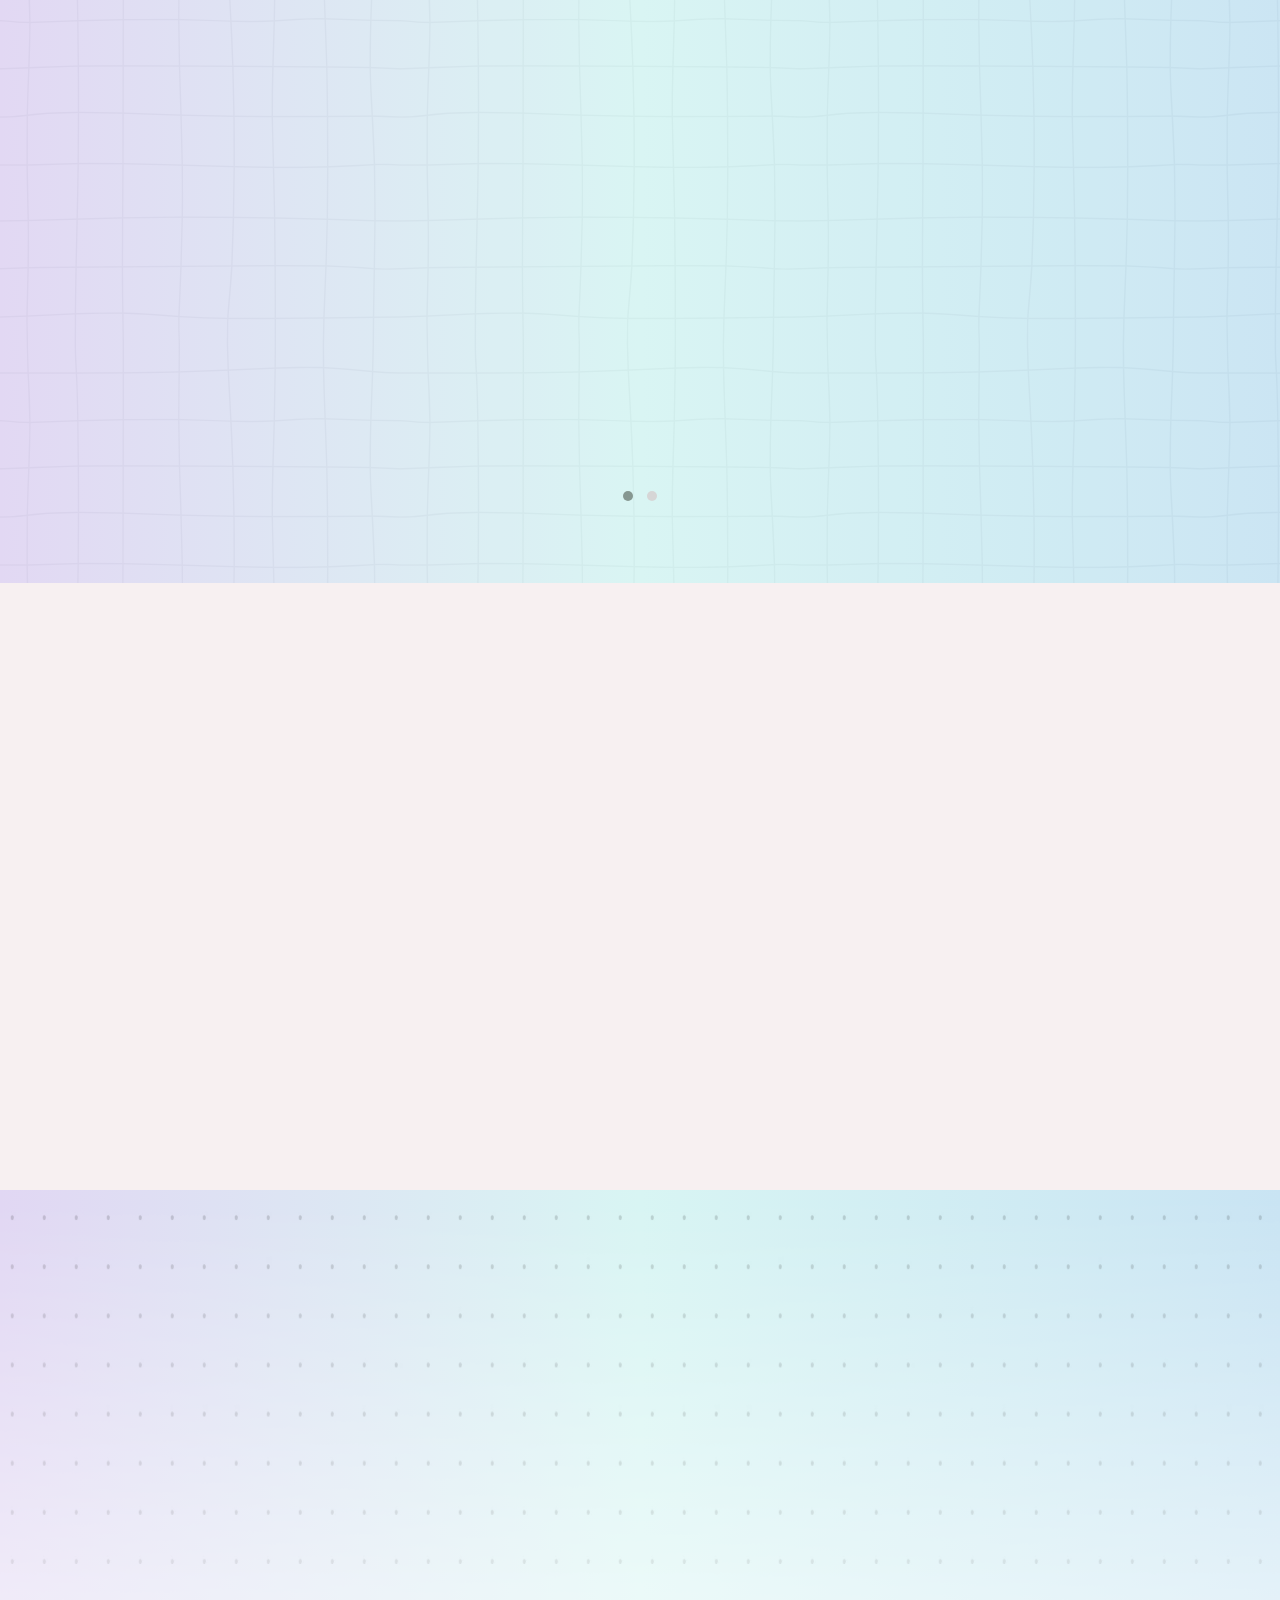
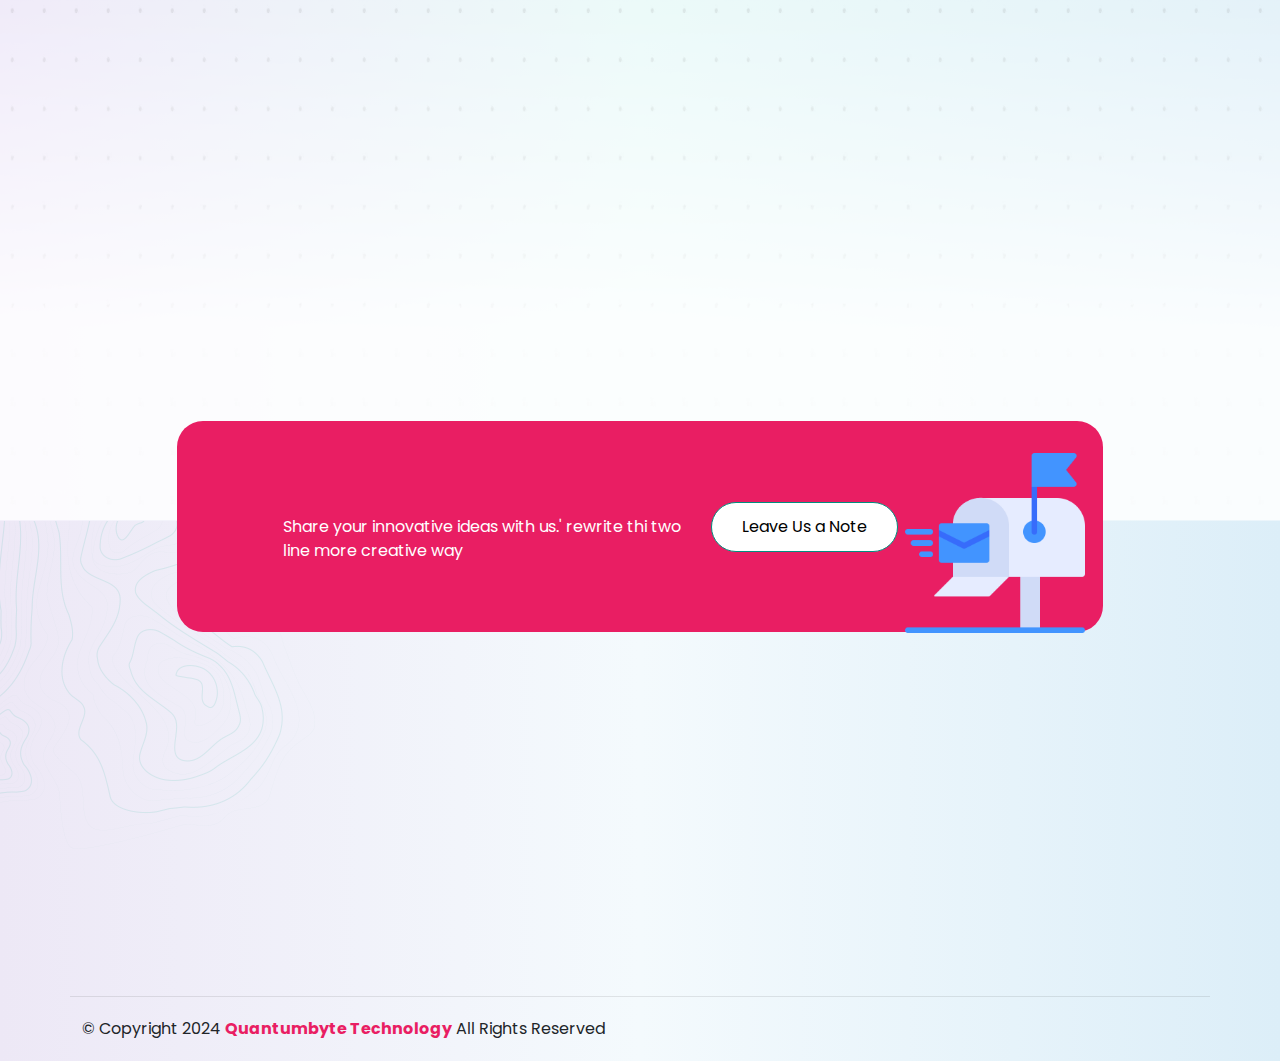
==== commit 3d93b1c6: "footer section update" ====
--- a/index.html
+++ b/index.html
@@ -42,14 +42,14 @@
             </div>
         </div><!-- End Top Bar -->
         <div class="branding d-flex align-items-center">
-    
+
             <div class="container position-relative d-flex align-items-center justify-content-between">
                 <a href="index.html" class="logo d-flex align-items-center me-auto">
                     <!-- Uncomment the line below if you also wish to use an image logo -->
                     <img src="assets/images/QuantumBytelogofinal-02.png" alt="logo">
                     <!-- <h1 class="sitename">Medilab</h1> -->
                 </a>
-    
+
                 <nav id="navmenu" class="navmenu">
                     <ul>
                         <li><a href="index.html" class="active">Home<br></a></li>
@@ -69,11 +69,11 @@
                     </ul>
                     <i class="mobile-nav-toggle d-xl-none bi bi-list"></i>
                 </nav>
-    
+
                 <a class="cta-btn d-none d-sm-block" href="#appointment">sign Up</a>
-    
-            </div>
-    
+
+            </div>
+
         </div>
     </header>
 
@@ -505,7 +505,8 @@
                                 <a href="project-details.html">
                                     <div class="read-more-btn d-flex justify-content-between">
                                         <span>Read More</span>
-                                        <div href="project-details.html" class="text-dark text-decoration-none position-relative">
+                                        <div href="project-details.html"
+                                            class="text-dark text-decoration-none position-relative">
                                             <i class="fas fa-chevron-right me-3"></i>
                                             <span class="circle"></span>
                                         </div>
@@ -523,7 +524,8 @@
                                 <a href="project-details.html">
                                     <div class="read-more-btn d-flex justify-content-between">
                                         <span>Read More</span>
-                                        <div href="project-details.html" class="text-dark text-decoration-none position-relative">
+                                        <div href="project-details.html"
+                                            class="text-dark text-decoration-none position-relative">
                                             <i class="fas fa-chevron-right me-3"></i>
                                             <span class="circle"></span>
                                         </div>
@@ -541,7 +543,8 @@
                                 <a href="project-details.html">
                                     <div class="read-more-btn d-flex justify-content-between">
                                         <span>Read More</span>
-                                        <div href="project-details.html" class="text-dark text-decoration-none position-relative">
+                                        <div href="project-details.html"
+                                            class="text-dark text-decoration-none position-relative">
                                             <i class="fas fa-chevron-right me-3"></i>
                                             <span class="circle"></span>
                                         </div>
@@ -559,7 +562,8 @@
                                 <a href="project-details.html">
                                     <div class="read-more-btn d-flex justify-content-between">
                                         <span>Read More</span>
-                                        <div href="project-details.html" class="text-dark text-decoration-none position-relative">
+                                        <div href="project-details.html"
+                                            class="text-dark text-decoration-none position-relative">
                                             <i class="fas fa-chevron-right me-3"></i>
                                             <span class="circle"></span>
                                         </div>
@@ -582,7 +586,8 @@
                                 <a href="project-details.html">
                                     <div class="read-more-btn d-flex justify-content-between">
                                         <span>Read More</span>
-                                        <div href="project-details.html" class="text-dark text-decoration-none position-relative">
+                                        <div href="project-details.html"
+                                            class="text-dark text-decoration-none position-relative">
                                             <i class="fas fa-chevron-right me-3"></i>
                                             <span class="circle"></span>
                                         </div>
@@ -600,7 +605,8 @@
                                 <a href="project-details.html">
                                     <div class="read-more-btn d-flex justify-content-between">
                                         <span>Read More</span>
-                                        <div href="project-details.html" class="text-dark text-decoration-none position-relative">
+                                        <div href="project-details.html"
+                                            class="text-dark text-decoration-none position-relative">
                                             <i class="fas fa-chevron-right me-3"></i>
                                             <span class="circle"></span>
                                         </div>
@@ -618,7 +624,8 @@
                                 <a href="project-details.html">
                                     <div class="read-more-btn d-flex justify-content-between">
                                         <span>Read More</span>
-                                        <div href="project-details.html" class="text-dark text-decoration-none position-relative">
+                                        <div href="project-details.html"
+                                            class="text-dark text-decoration-none position-relative">
                                             <i class="fas fa-chevron-right me-3"></i>
                                             <span class="circle"></span>
                                         </div>
@@ -636,7 +643,8 @@
                                 <a href="project-details.html">
                                     <div class="read-more-btn d-flex justify-content-between">
                                         <span>Read More</span>
-                                        <div href="project-details.html" class="text-dark text-decoration-none position-relative">
+                                        <div href="project-details.html"
+                                            class="text-dark text-decoration-none position-relative">
                                             <i class="fas fa-chevron-right me-3"></i>
                                             <span class="circle"></span>
                                         </div>
@@ -659,7 +667,8 @@
                                 <a href="project-details.html">
                                     <div class="read-more-btn d-flex justify-content-between">
                                         <span>Read More</span>
-                                        <div href="project-details.html" class="text-dark text-decoration-none position-relative">
+                                        <div href="project-details.html"
+                                            class="text-dark text-decoration-none position-relative">
                                             <i class="fas fa-chevron-right me-3"></i>
                                             <span class="circle"></span>
                                         </div>
@@ -677,7 +686,8 @@
                                 <a href="project-details.html">
                                     <div class="read-more-btn d-flex justify-content-between">
                                         <span>Read More</span>
-                                        <div href="project-details.html" class="text-dark text-decoration-none position-relative">
+                                        <div href="project-details.html"
+                                            class="text-dark text-decoration-none position-relative">
                                             <i class="fas fa-chevron-right me-3"></i>
                                             <span class="circle"></span>
                                         </div>
@@ -695,7 +705,8 @@
                                 <a href="project-details.html">
                                     <div class="read-more-btn d-flex justify-content-between">
                                         <span>Read More</span>
-                                        <div href="project-details.html" class="text-dark text-decoration-none position-relative">
+                                        <div href="project-details.html"
+                                            class="text-dark text-decoration-none position-relative">
                                             <i class="fas fa-chevron-right me-3"></i>
                                             <span class="circle"></span>
                                         </div>
@@ -713,7 +724,8 @@
                                 <a href="project-details.html">
                                     <div class="read-more-btn d-flex justify-content-between">
                                         <span>Read More</span>
-                                        <div href="project-details.html" class="text-dark text-decoration-none position-relative">
+                                        <div href="project-details.html"
+                                            class="text-dark text-decoration-none position-relative">
                                             <i class="fas fa-chevron-right me-3"></i>
                                             <span class="circle"></span>
                                         </div>
@@ -736,7 +748,8 @@
                                 <a href="project-details.html">
                                     <div class="read-more-btn d-flex justify-content-between">
                                         <span>Read More</span>
-                                        <div href="project-details.html" class="text-dark text-decoration-none position-relative">
+                                        <div href="project-details.html"
+                                            class="text-dark text-decoration-none position-relative">
                                             <i class="fas fa-chevron-right me-3"></i>
                                             <span class="circle"></span>
                                         </div>
@@ -754,7 +767,8 @@
                                 <a href="project-details.html">
                                     <div class="read-more-btn d-flex justify-content-between">
                                         <span>Read More</span>
-                                        <div href="project-details.html" class="text-dark text-decoration-none position-relative">
+                                        <div href="project-details.html"
+                                            class="text-dark text-decoration-none position-relative">
                                             <i class="fas fa-chevron-right me-3"></i>
                                             <span class="circle"></span>
                                         </div>
@@ -772,7 +786,8 @@
                                 <a href="project-details.html">
                                     <div class="read-more-btn d-flex justify-content-between">
                                         <span>Read More</span>
-                                        <div href="project-details.html" class="text-dark text-decoration-none position-relative">
+                                        <div href="project-details.html"
+                                            class="text-dark text-decoration-none position-relative">
                                             <i class="fas fa-chevron-right me-3"></i>
                                             <span class="circle"></span>
                                         </div>
@@ -790,7 +805,8 @@
                                 <a href="project-details.html">
                                     <div class="read-more-btn d-flex justify-content-between">
                                         <span>Read More</span>
-                                        <div href="project-details.html" class="text-dark text-decoration-none position-relative">
+                                        <div href="project-details.html"
+                                            class="text-dark text-decoration-none position-relative">
                                             <i class="fas fa-chevron-right me-3"></i>
                                             <span class="circle"></span>
                                         </div>
@@ -952,7 +968,7 @@
                     </div>
                     <p class="text-secondary">Successful project relationships transform us from suppliers to partners
                         and beyond.</p>
-                   
+
                 </div>
             </div>
         </div>
@@ -1137,7 +1153,8 @@
                             </p>
                         </div>
                         <div class="">
-                            <a href="contact-us.html" class="btn btn-primary bg-white text-black rounded-5 write-us-btn">Leave Us a
+                            <a href="contact-us.html"
+                                class="btn btn-primary bg-white text-black rounded-5 write-us-btn">Leave Us a
                                 Note</a>
                         </div>
                         <img class="write-us-img" src="assets/images/mailbox.png" alt="">
@@ -1152,13 +1169,13 @@
         <div class="background-overlay-footer"></div>
         <div class="container footer-top">
             <div class="row gy-4">
-                <div class="col-lg-5 col-md-12 footer-about wow fadeInUp" data-wow-delay="100ms">
+                <div class="col-lg-4 col-md-12 footer-about wow fadeInUp" data-wow-delay="100ms">
                     <a href="index.html" class="logo d-flex align-items-center">
                         <img src="assets/images/QuantumBytelogofinal-02.png" alt="logo">
                     </a>
                     <p>QuantumByte, founded in 2024 in the USA, has expanded to Dubai, offering IT services across the
                         Gulf. They specialize in
-                        network management , technical support, web and software developme and digital marketing.</p>
+                        network management , technical support, web and software development</p>
                     <div class="social-links d-flex mt-4">
                         <a href=""><i class="fa-brands fa-twitter"></i></a>
                         <a href=""><i class="fa-brands fa-facebook"></i></a>
@@ -1168,44 +1185,70 @@
                 </div>
 
                 <div class="col-lg-2 col-6 footer-links wow fadeInUp" data-wow-delay="200ms">
-                    <h4><i class="fas fa-building"></i> Useful Links</h4>
+                    <h4> Quick links</h4>
                     <ul>
-                        <li><a href="#">Home</a></li>
-                        <li><a href="#">About us</a></li>
-                        <li><a href="#">Services</a></li>
-                        <li><a href="#">Terms of service</a></li>
-                        <li><a href="#">Privacy policy</a></li>
+                        <li><a href="#"><i class="fa-solid fa-angle-right"></i> Home</a></li>
+                        <li><a href="#"><i class="fa-solid fa-angle-right"></i> About us</a></li>
+                        <li><a href="#"> <i class="fa-solid fa-angle-right"></i> Services</a></li>
+                        <li><a href="#"> <i class="fa-solid fa-angle-right"></i> Our Projects</a></li>
+                        <li><a href="#"><i class="fa-solid fa-angle-right"></i> Our Teams</a></li>
                     </ul>
                 </div>
 
                 <div class="col-lg-2 col-6 footer-links wow fadeInUp" data-wow-delay="300ms">
-                    <h4><i class="fas fa-box"></i> Our Services</h4>
+                    <h4> Our Services</h4>
                     <ul>
-                        <li><a href="#">Web Design</a></li>
-                        <li><a href="#">Web Development</a></li>
-                        <li><a href="#">Product Management</a></li>
-                        <li><a href="#">Marketing</a></li>
-                        <li><a href="#">Graphic Design</a></li>
+                        <li><a href="#"><i class="fa-solid fa-angle-right"></i> Web Design</a></li>
+                        <li><a href="#"><i class="fa-solid fa-angle-right"></i> Web Development</a></li>
+                        <li><a href="#"><i class="fa-solid fa-angle-right"></i> Product Management</a></li>
+                        <li><a href="#"><i class="fa-solid fa-angle-right"></i> Marketing</a></li>
+                        <li><a href="#"><i class="fa-solid fa-angle-right"></i> Graphic Design</a></li>
                     </ul>
                 </div>
 
-                <div class="col-lg-3 col-md-12 footer-contact text-center text-md-start wow fadeInUp"
+                <div class="col-lg-4 col-md-12 footer-contact text-center text-md-start wow fadeInUp"
                     data-wow-delay="400ms">
-                    <h4><i class="fas fa-life-ring"></i> Contact Us</h4>
-                    <p>A108 Adam Street</p>
-                    <p>New York, NY 535022</p>
-                    <p>United States</p>
-                    <p class="mt-4"><strong>Phone:</strong> <span>+8801738-78777</span></p>
-                    <p><strong>Email:</strong> <span>support@quantum.com
-                        </span></p>
+                    <h4>Contact Info</h4>
+                    <div class="contact-widget-info">
+                        <p class="contact-address"><span class="bi bi-geo-alt"></span><span class="address-fs">132, Tic
+                                St, Kingston, New
+                                York 12401.</span>
+                        </p>
+
+
+                        <p class="contact-phone"><span class="bi bi-headset"></span><span><a
+                                    href="tel:+(528)456-7592">+(528)
+                                    456-7592</a></span></p>
+
+
+                        <p class="contact-email"><span class="bi bi-envelope"></span><span><a
+                                    href="mailto:info@example.com">info@example.com</a></span></p>
+
+                    </div>
                 </div>
 
             </div>
         </div>
 
         <div class="container copyright text-center mt-4">
-            <p>© <span>copyright 2024</span> <strong class="sitename">Quantumbyte Technology</strong> <span>All Rights
-                    Reserved</span></p>
+            <div class="d-flex gap-1 flex-wrap align-items-center justify-content-md-between justify-content-center">
+                <p>© <span>Copyright 2024</span> <strong class="sitename">Quantumbyte Technology</strong> <span>All
+                        Rights
+                        Reserved</span></p>
+                <div class="d-flex align-items-center gap-4 wow fadeInDown" data-wow-delay="200ms"
+                    data-wow-duration="1500ms"
+                    style="visibility: visible; animation-duration: 1500ms; animation-delay: 200ms;">
+                    <ul id="menu-footer-menu" class="d-flex align-items-center gap-4">
+                        <li id="menu-item-110"
+                            class="menu-item menu-item-type-custom menu-item-object-custom menu-item-110"><a
+                                href="#">Terms &amp;
+                                Condition</a></li>
+                        <li id="menu-item-111"
+                            class="menu-item menu-item-type-custom menu-item-object-custom menu-item-111"><a
+                                href="#">Privacy Policy</a></li>
+                    </ul>
+                </div>
+            </div>
         </div>
     </footer>
 
--- a/assets/css/style.css
+++ b/assets/css/style.css
@@ -1034,7 +1034,13 @@
 .footer {
   /* background-image: linear-gradient(90deg, #ede8f6 0%, #f4fafd 49.99%, #dceef8 100%); */
   /* background-image: url("../images/footer.webp"); */
-  background: #f0f4f5;
+  /* background: #f0f4f5; */
+  background-image: linear-gradient(
+    90deg,
+    #ede8f6 0%,
+    #f4fafd 49.99%,
+    #dceef8 100%
+  );
   color: #212529;
   padding: 185px 0 0 0;
   position: relative;
@@ -1081,6 +1087,7 @@
   color: #212529;
 }
 .background-overlay-footer {
+  /* background-image: url('../images/footer.webp'); */
   background-image: url('../images/footer.webp');
   background-repeat: no-repeat;
   opacity: 1;
@@ -1133,11 +1140,26 @@
   border-color: var(--accent-color);
 }
 .footer h4 {
-  font-size: 18px;
-  font-weight: bold;
-  position: relative;
-  padding-bottom: 12px;
+  font-size: 22px;
+  line-height: 30px;
+  font-weight: 600;
+  position: relative;
+  margin-bottom: 20px;
+  display: inline-block;
+  padding-left: 21px;
   color: var(--accent-color);
+  letter-spacing: -0.5px;
+}
+.footer h4::before {
+  background-color: var(--accent-color);
+  content: '';
+  position: absolute;
+  width: 8px;
+  height: 8px;
+  border-radius: 0;
+  top: 50%;
+  transform: translateY(-50%);
+  left: 2px;
 }
 .footer .footer-links {
   margin-bottom: 30px;
@@ -1183,10 +1205,31 @@
 .footer .copyright p {
   margin-bottom: 0;
 }
-
+.footer .contact-widget-info p {
+  padding-bottom: 17px;
+  margin-bottom: 17px;
+  border-bottom: 1px solid #68686824;
+}
+.contact-widget-info p .bi {
+  margin-right: 7px;
+  color: var(--accent-color);
+}
+.contact-widget-info p .address-fs {
+  font-weight: 500;
+}
+.footer .contact-widget-info p.contact-email,
+.footer .contact-widget-info p.contact-phone {
+  font-size: 18px;
+  font-weight: 500;
+}
 .footer .credits {
   margin-top: 6px;
   font-size: 13px;
+}
+#menu-footer-menu {
+  margin: 0;
+  padding: 0;
+  list-style: none;
 }
 .sitename {
   color: #e91e63;
@@ -3732,6 +3775,103 @@
 .php-email-form button[type='submit']:hover {
   background: color-mix(in srgb, var(--accent-color), transparent 25%);
 }
+
+/* our brace */
+.branch-contact {
+  border-bottom: 1px solid #e6e8eb;
+  padding-bottom: 50px;
+  margin-bottom: 30px;
+}
+.klb-address-detail.style-1 {
+  display: flex;
+  flex-wrap: wrap;
+}
+.klb-address-detail.style-1 .address-detail {
+  -webkit-box-flex: 1;
+  -ms-flex: 1 0 0%;
+  flex: 1 0 0%;
+}
+.klb-address-detail.style-1 .address-country {
+  font-size: 15px;
+  font-weight: 600;
+  margin-bottom: 0;
+}
+.klb-address-detail.style-1 .address-title {
+  font-size: 20px;
+  margin-bottom: 0.3125rem;
+}
+.klb-address-detail.style-1 .address {
+  font-size: 0.875rem;
+}
+.klb-address-detail.style-1 .phone {
+  font-size: 1rem;
+  font-weight: 500;
+  margin-bottom: 0;
+}
+.klb-address-detail.style-1 .phone a {
+  color: currentColor;
+}
+.klb-address-detail.style-1 .email {
+  position: relative;
+  display: -webkit-inline-box;
+  display: -ms-inline-flexbox;
+  display: inline-flex;
+  -webkit-box-align: center;
+  -ms-flex-align: center;
+  align-items: center;
+  font-size: 0.875rem;
+  color: #228be6;
+  padding-bottom: 0.0625rem;
+}
+.klb-address-detail.style-1 .email::before {
+  content: '';
+  position: absolute;
+  width: 100%;
+  height: 0.0625rem;
+  bottom: 0;
+  background-color: currentColor;
+  -webkit-transition: all 0.15s cubic-bezier(0.25, 0.1, 0.25, 1);
+  transition: all 0.15s cubic-bezier(0.25, 0.1, 0.25, 1);
+}
+.klb-address-detail.style-1 .email:hover::before {
+  opacity: 0;
+}
+.klb-address-detail .address-icon {
+  margin-right: 0.625rem;
+}
+
+@media screen and (min-width: 992px) {
+  .klb-address-detail .address-icon {
+    margin-right: 1.25rem;
+  }
+}
+.klb-address-detail .address-icon.con-number {
+  display: -webkit-inline-box;
+  display: -ms-inline-flexbox;
+  display: inline-flex;
+  -webkit-box-align: center;
+  -ms-flex-align: center;
+  align-items: center;
+  -webkit-box-pack: center;
+  -ms-flex-pack: center;
+  justify-content: center;
+  line-height: 1;
+  -webkit-box-flex: 0;
+  -ms-flex: 0 0 auto;
+  flex: 0 0 auto;
+  width: 1.875rem;
+  height: 1.875rem;
+  font-size: 0.9375rem;
+  font-weight: 700;
+  border-radius: 50%;
+  border: 2px solid #dfe2e6;
+}
+@media screen and (min-width: 992px) {
+  .klb-address-detail .address-icon.con-number {
+    width: 2.125rem;
+    height: 2.125rem;
+  }
+}
 /*--------------------------------------------------------------
 # About One
 --------------------------------------------------------------*/
@@ -4333,3 +4473,15 @@
 .optech-social-icon-box ul li a i {
   font-size: 20px;
 }
+/*--------------------------------------------------------------
+# All services css
+--------------------------------------------------------------*/
+.all-services {
+  padding: 80px 0 120px;
+}
+/*--------------------------------------------------------------
+# All products css
+--------------------------------------------------------------*/
+.all-products {
+  padding: 80px 0 130px;
+}
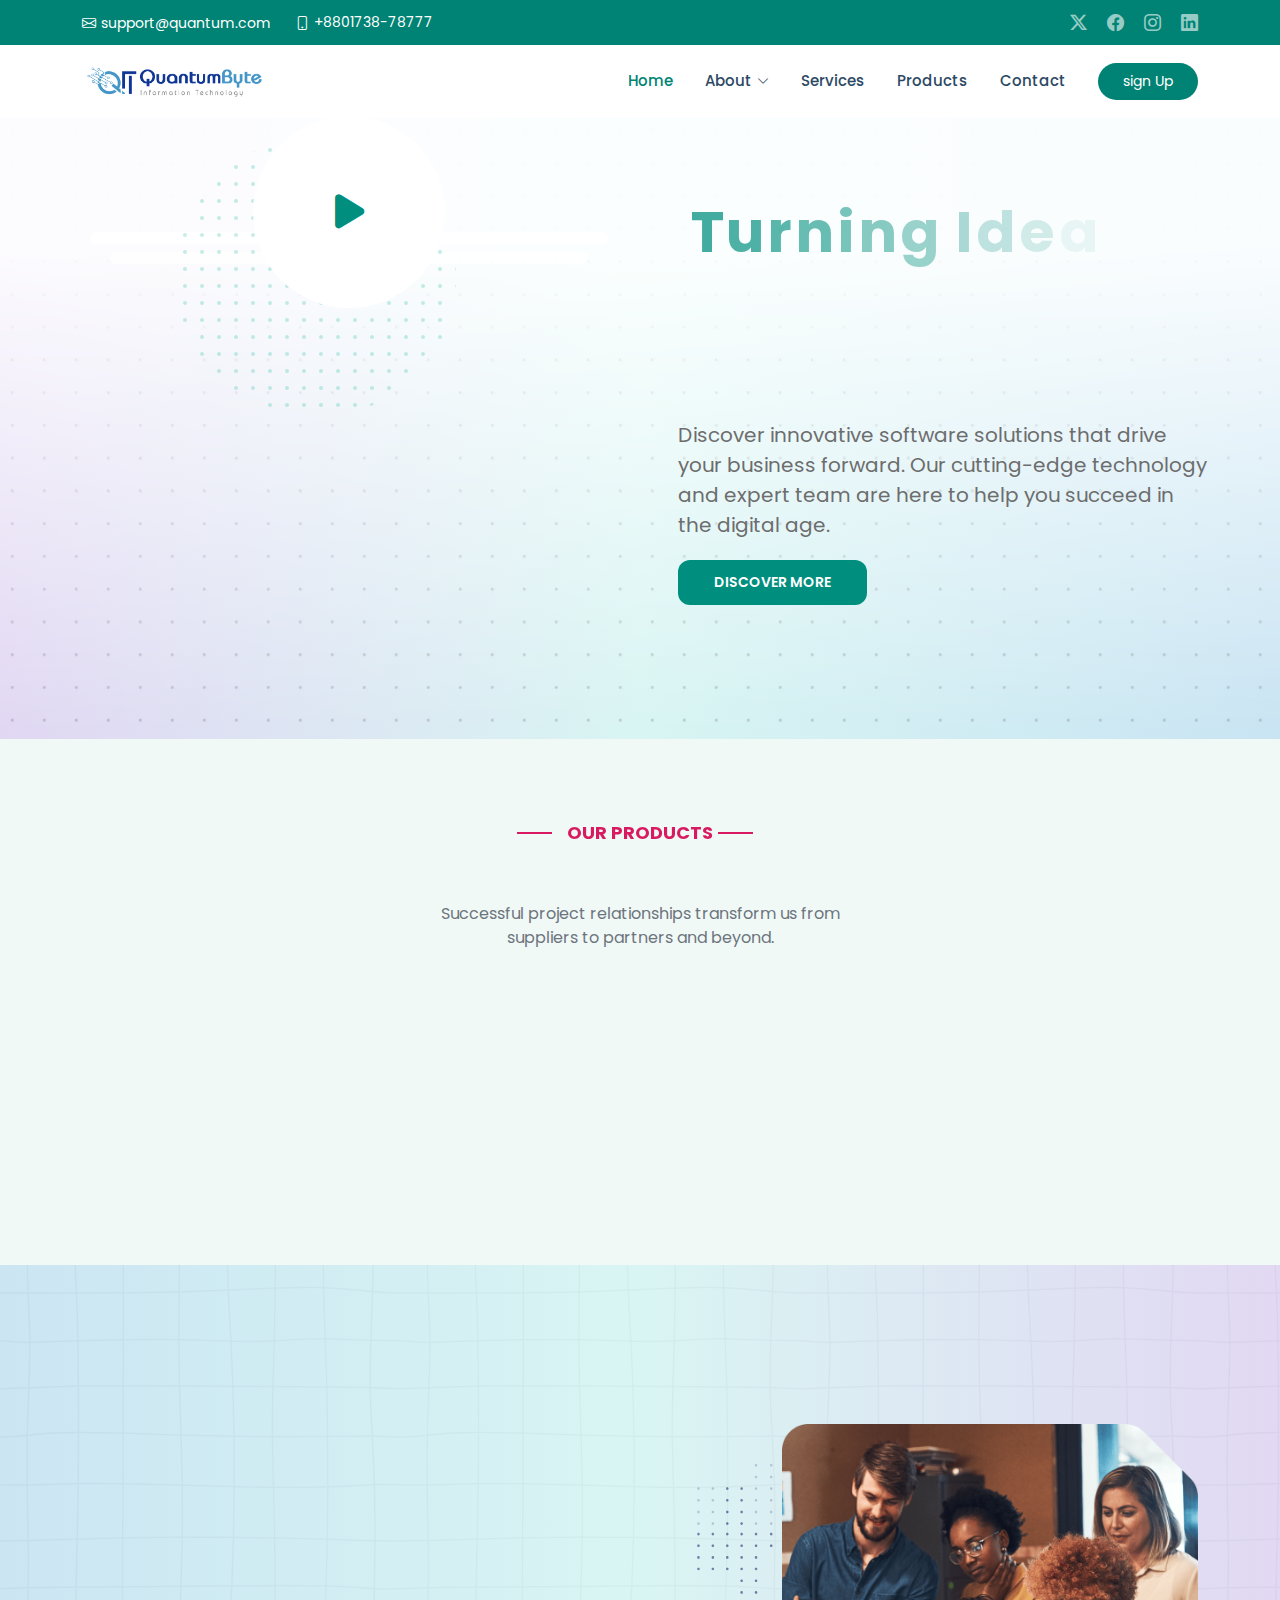
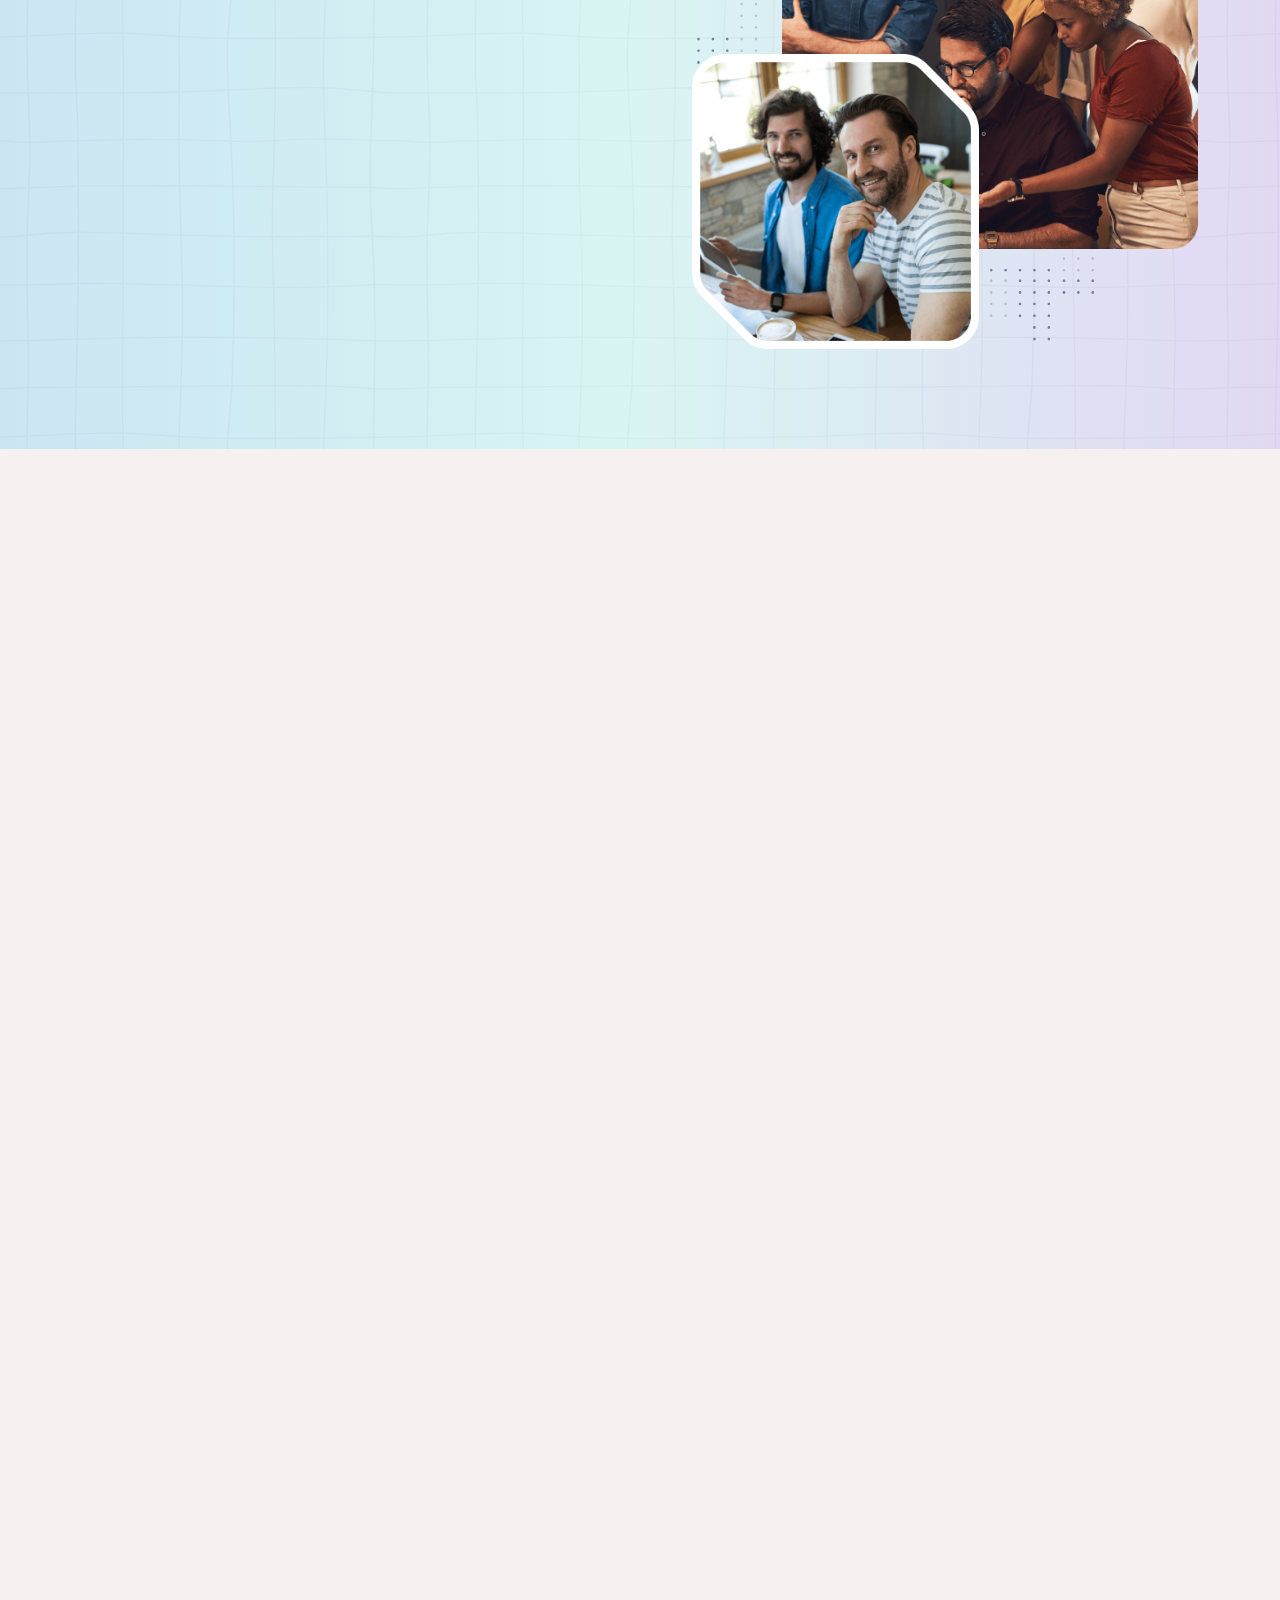
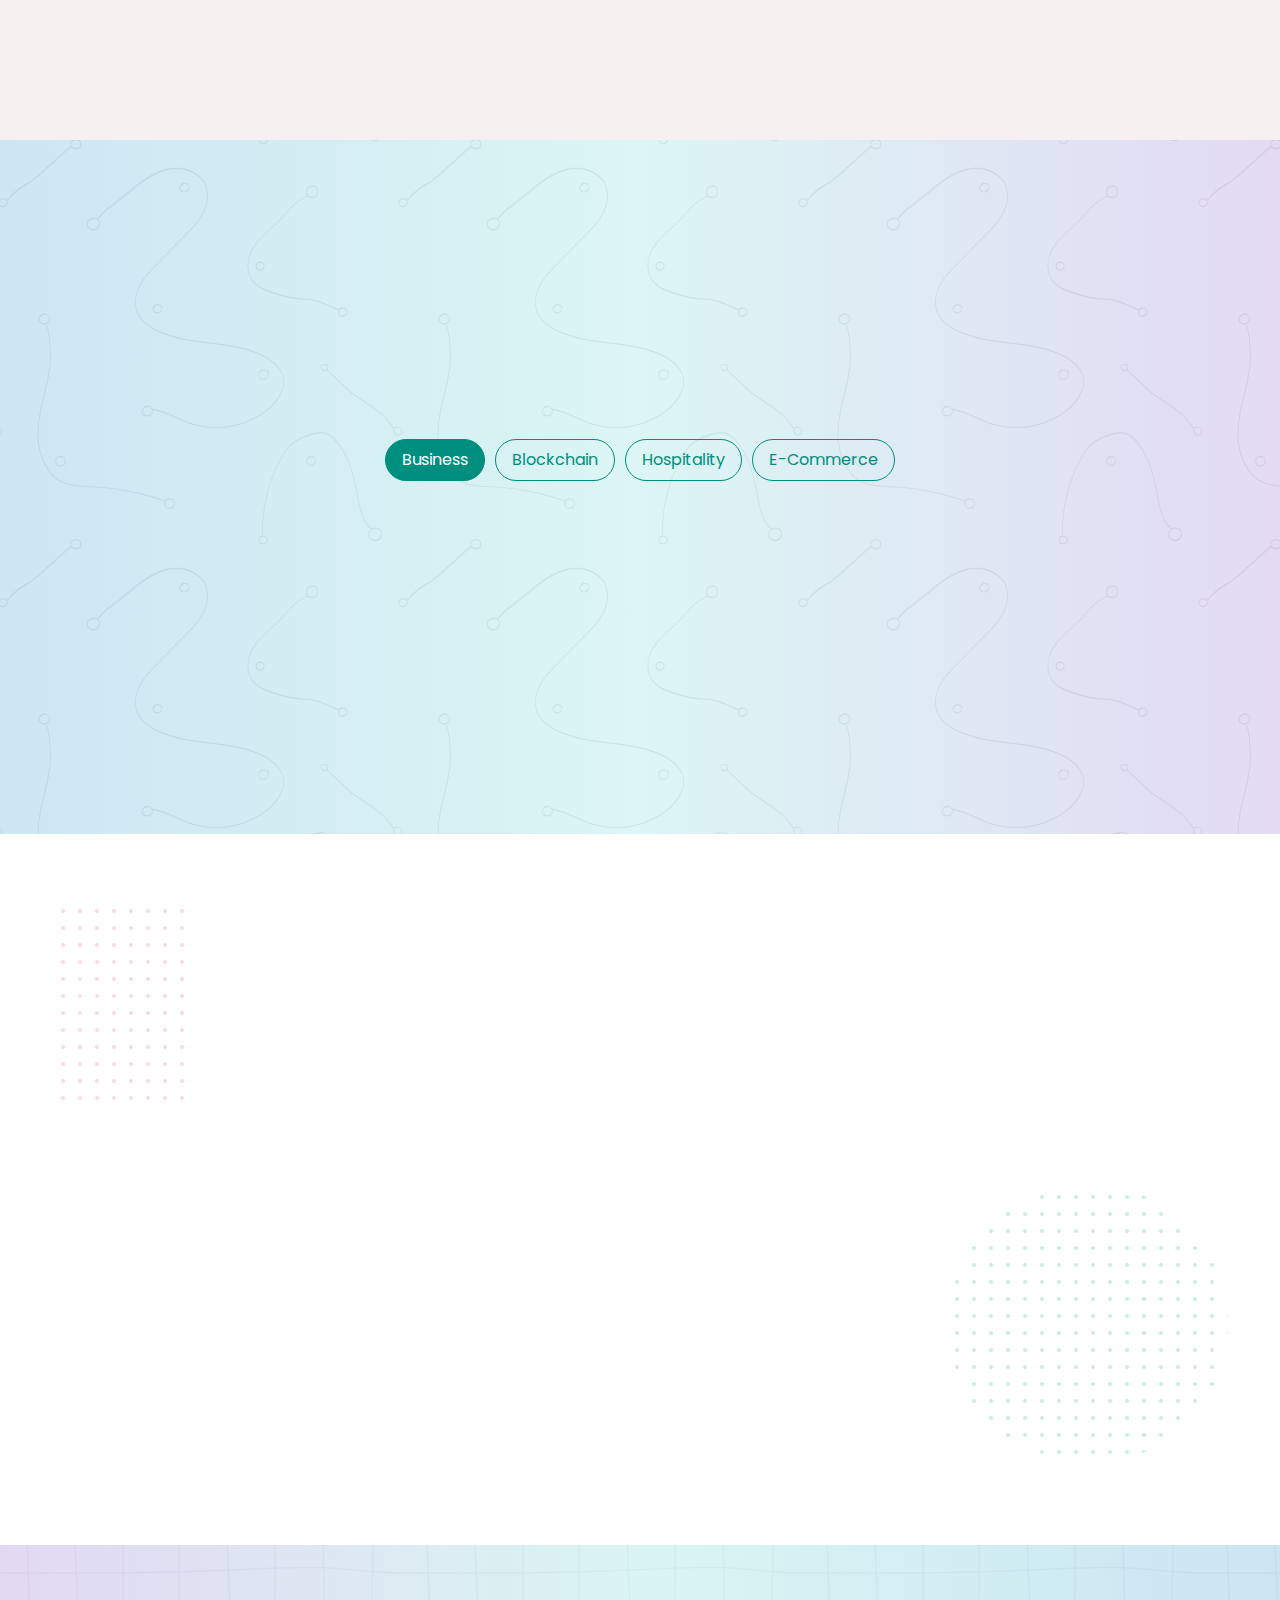
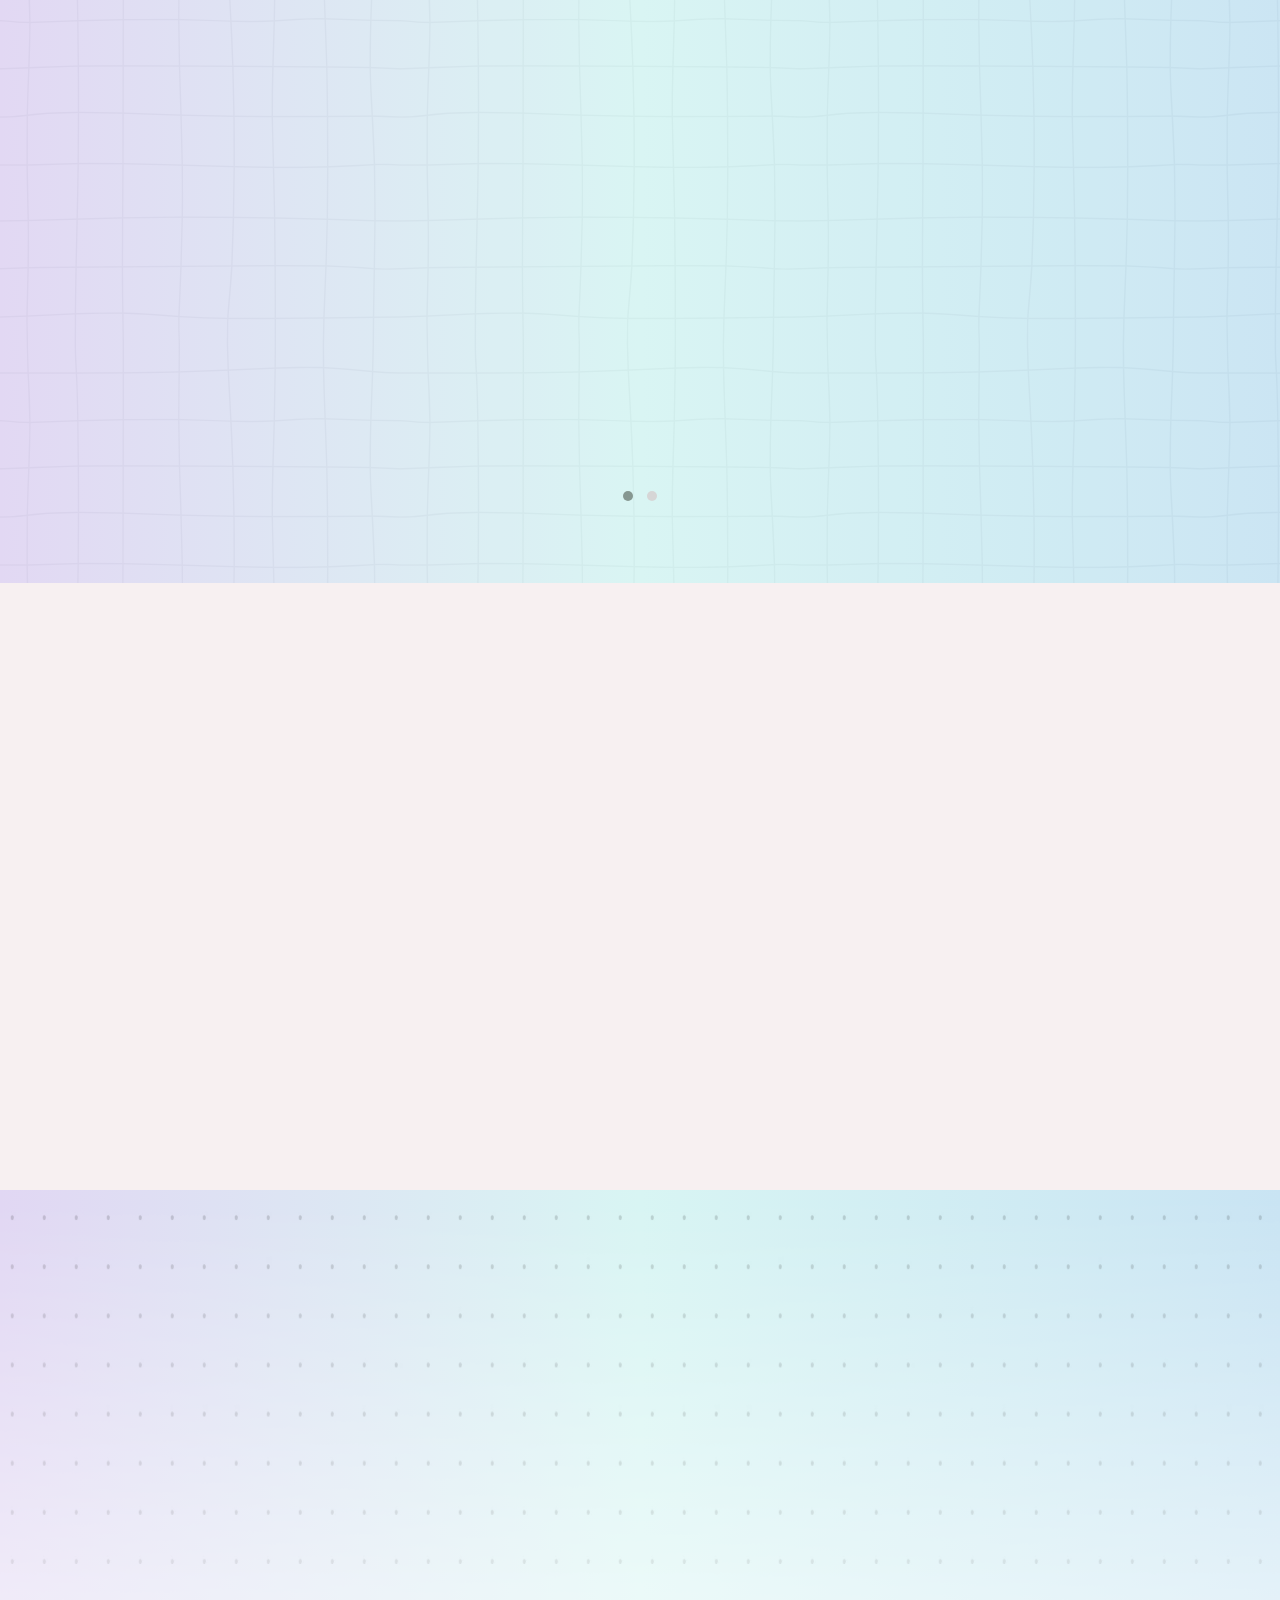
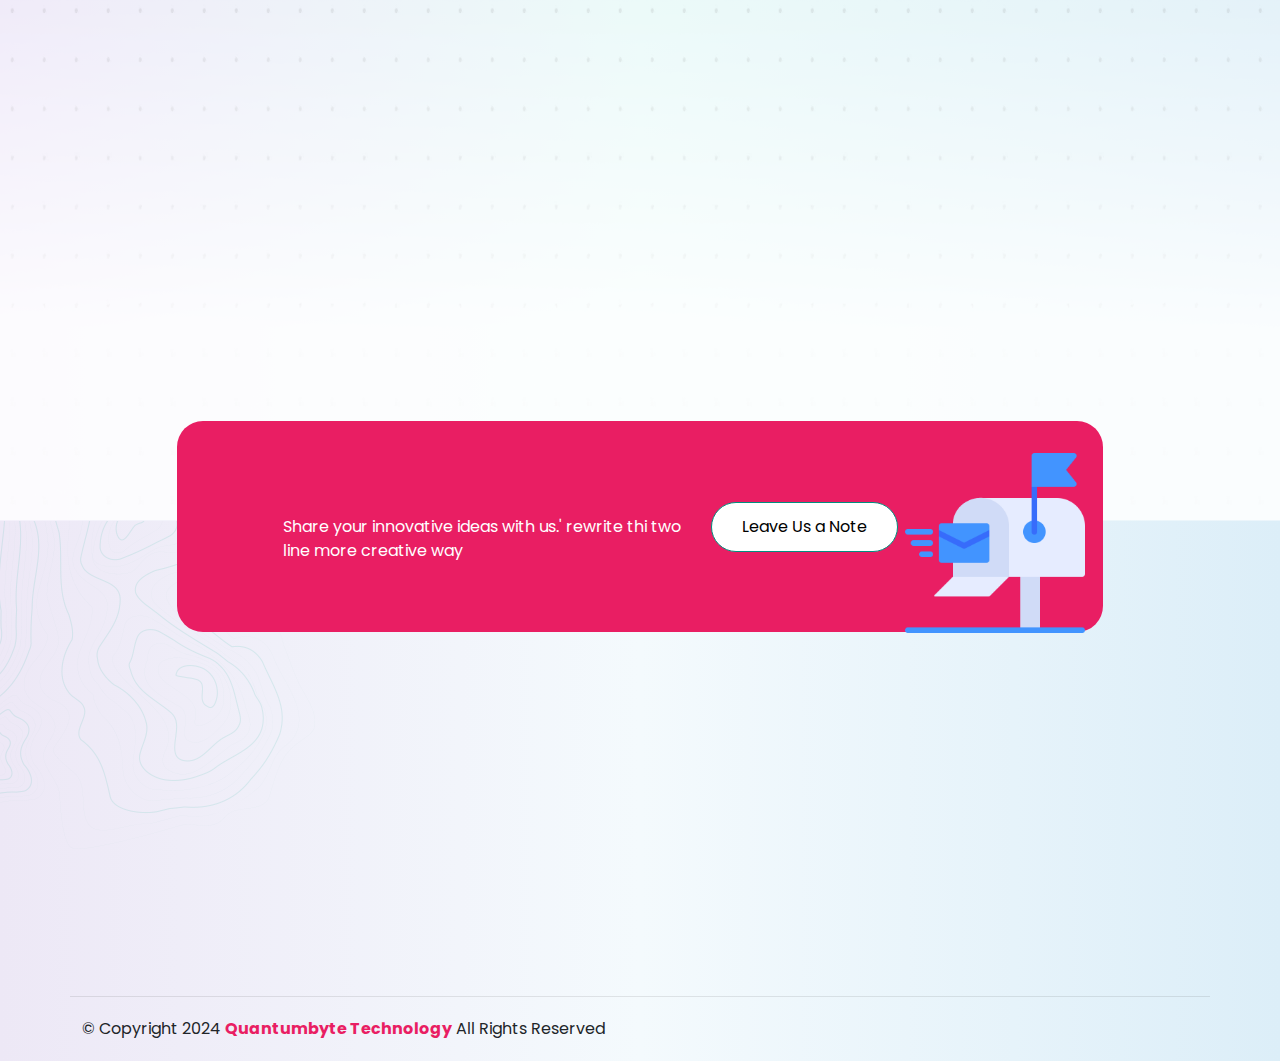
==== commit bd6dae51: "team page create" ====
--- a/index.html
+++ b/index.html
@@ -17,6 +17,8 @@
         href="https://cdnjs.cloudflare.com/ajax/libs/OwlCarousel2/2.3.4/assets/owl.theme.default.min.css">
     <link rel="stylesheet" href="assets/css/animate.css">
     <link href="assets/vendor/bootstrap-icons/bootstrap-icons.css" rel="stylesheet">
+    <!-- Vendor CSS Files -->
+    <link href="assets/vendor/glightbox/css/glightbox.min.css" rel="stylesheet" />
     <!-- Custom CSS -->
     <link rel="stylesheet" href="assets/css/style.css">
 </head>
@@ -53,18 +55,16 @@
                 <nav id="navmenu" class="navmenu">
                     <ul>
                         <li><a href="index.html" class="active">Home<br></a></li>
-                        <li><a href="about-us.html">About</a></li>
+                        <li class="dropdown"><a href="about-us.html"><span>About</span> <i class="bi bi-chevron-down toggle-dropdown"></i></a>
+                            <ul>
+                                <li><a href="about-us.html">About Us</a></li>
+                                <li><a href="team.html">Team</a></li>
+                        
+                            </ul>
+                        </li>
                         <li><a href="service.html">Services</a></li>
                         <li><a href="project.html">Products</a></li>
-                        <li class="dropdown"><a href="#"><span>Dropdown</span> <i
-                                    class="bi bi-chevron-down toggle-dropdown"></i></a>
-                            <ul>
-                                <li><a href="#">Dropdown 1</a></li>
-                                <li><a href="#">Dropdown 2</a></li>
-                                <li><a href="#">Dropdown 3</a></li>
-                                <li><a href="#">Dropdown 4</a></li>
-                            </ul>
-                        </li>
+                        
                         <li><a href="contact-us.html">Contact</a></li>
                     </ul>
                     <i class="mobile-nav-toggle d-xl-none bi bi-list"></i>
@@ -90,8 +90,7 @@
                             src="https://images.unsplash.com/photo-1606857521015-7f9fcf423740?q=80&w=2070&auto=format&fit=crop&ixlib=rb-4.0.3&ixid=M3wxMjA3fDB8MHxwaG90by1wYWdlfHx8fGVufDB8fHx8fA%3D%3D"
                             alt="">
                         <div class="position-absolute start-50 top-50 translate-middle">
-                            <a href="#" data-bs-toggle="modal" data-bs-target="#videoModal"
-                                class="text-decoration-none align-items-center bg-white d-flex justify-content-center rounded-circle play-button">
+                            <a href="https://www.youtube.com/watch?v=xD7hAbBJst8"class="text-decoration-none glightbox align-items-center bg-white d-flex justify-content-center rounded-circle play-button">
                                 <i class="fa-solid fa-play"></i>
                             </a>
                         </div>
@@ -108,7 +107,6 @@
                         <a href="about-us.html" class="about-one__btn thm-btn">Discover More</a>
                     </div>
                 </div>
-                <!-- Modal -->
 
             </div>
         </div>
@@ -1252,23 +1250,6 @@
         </div>
     </footer>
 
-    <div class="modal fade" id="videoModal" tabindex="-1" aria-labelledby="videoModalLabel" aria-hidden="true">
-        <div class="modal-dialog modal-lg modal-dialog-centered">
-            <div class="modal-content">
-                <div class="modal-header">
-                    <h5 class="modal-title" id="videoModalLabel">Video</h5>
-                    <button type="button" class="btn-close" data-bs-dismiss="modal" aria-label="Close"></button>
-                </div>
-                <div class="modal-body">
-                    <div class="ratio ratio-16x9">
-                        <iframe id="videoIframe" src="https://www.youtube.com/embed/pjwchOlxnDs?si=VNtMo4sM2O5ZBX3H"
-                            title="YouTube video" allowfullscreen></iframe>
-                    </div>
-                </div>
-            </div>
-        </div>
-    </div>
-
 
     <!-- Scroll Top -->
     <a href="#" id="scroll-top" class="scroll-top d-flex align-items-center justify-content-center"><i
@@ -1289,6 +1270,7 @@
     <script src="assets/js/gsap/gsap.js"></script>
     <script src="assets/js/gsap/ScrollTrigger.js"></script>
     <script src="assets/js/gsap/SplitText.js"></script>
+    <script src="assets/vendor/glightbox/js/glightbox.min.js"></script>
     <!-- Custom JS -->
     <script src="assets/js/main.js"></script>
     <script src="assets/js/script.js"></script>
--- a/assets/css/style.css
+++ b/assets/css/style.css
@@ -1905,6 +1905,9 @@
 # Blog One
 --------------------------------------------------------------*/
 .blog-page {
+  padding: 80px 0 120px;
+}
+.team-page {
   padding: 80px 0 120px;
 }
 .blog-one {
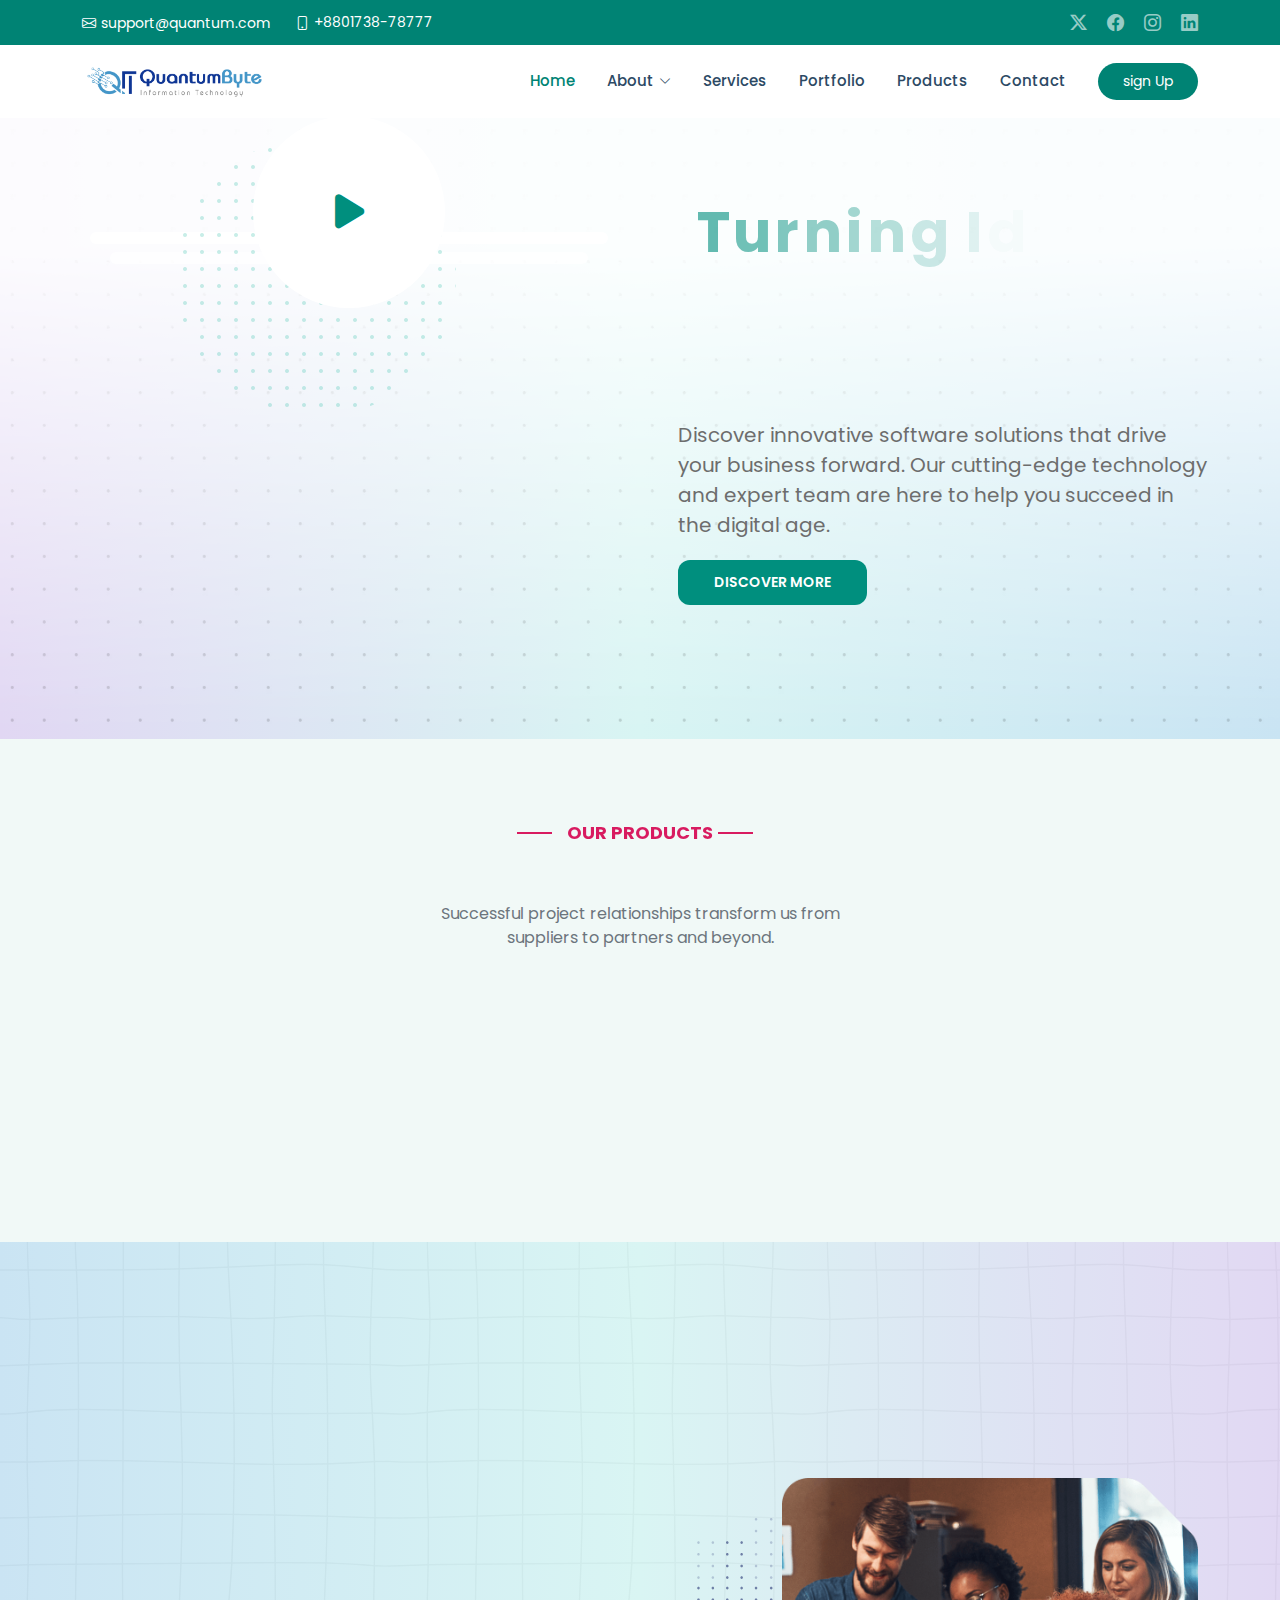
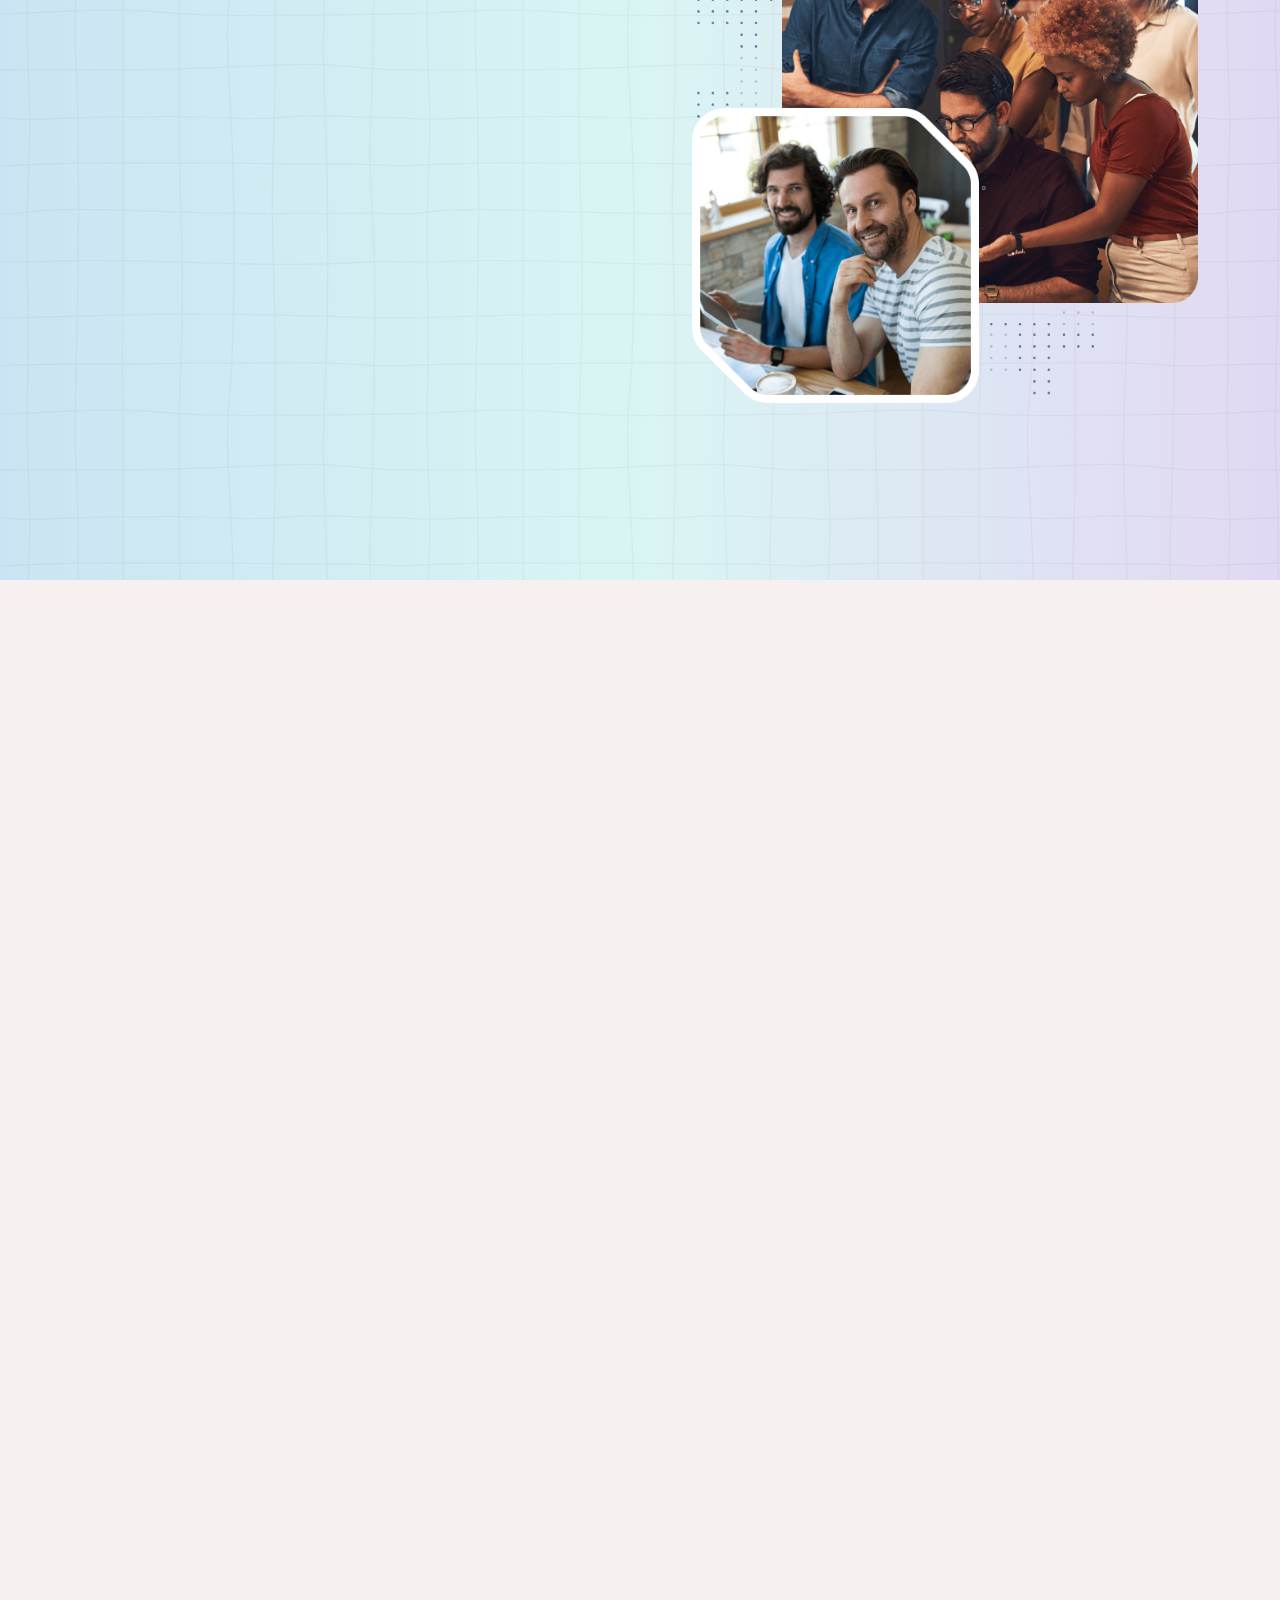
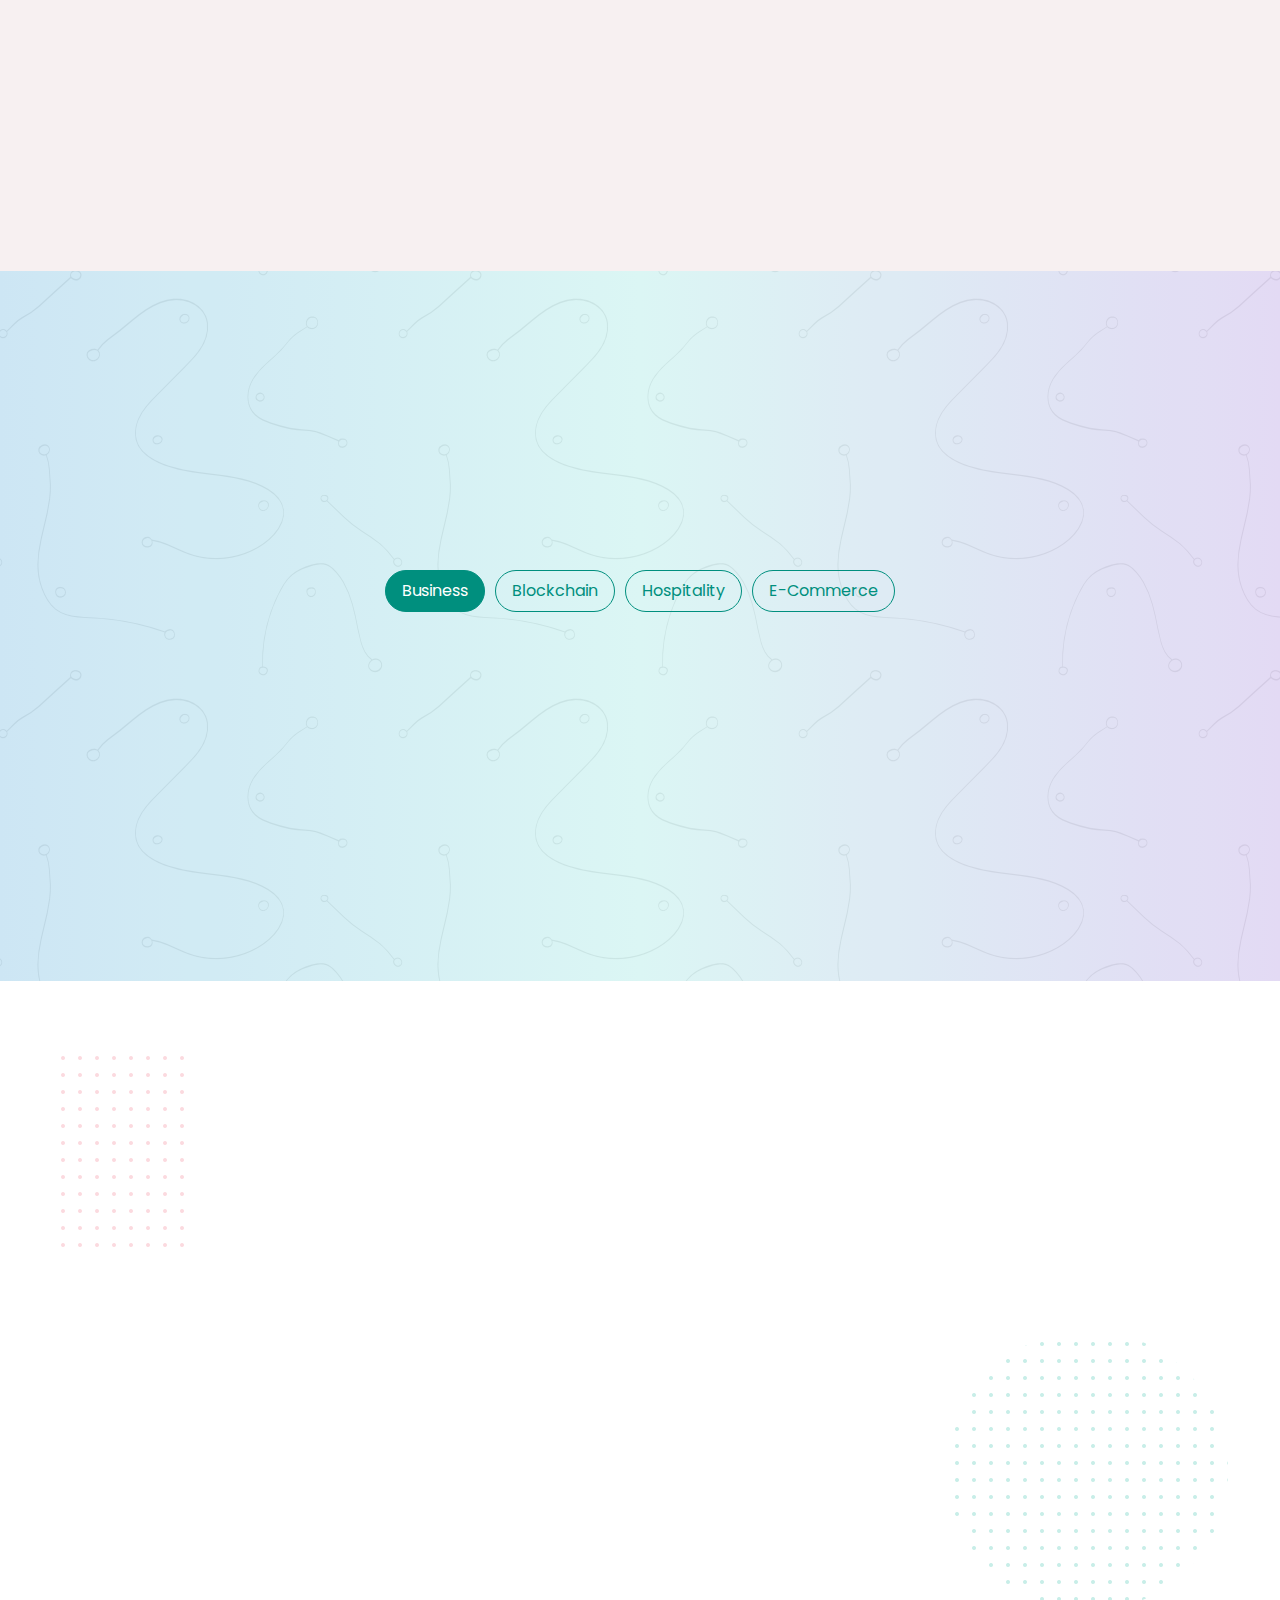
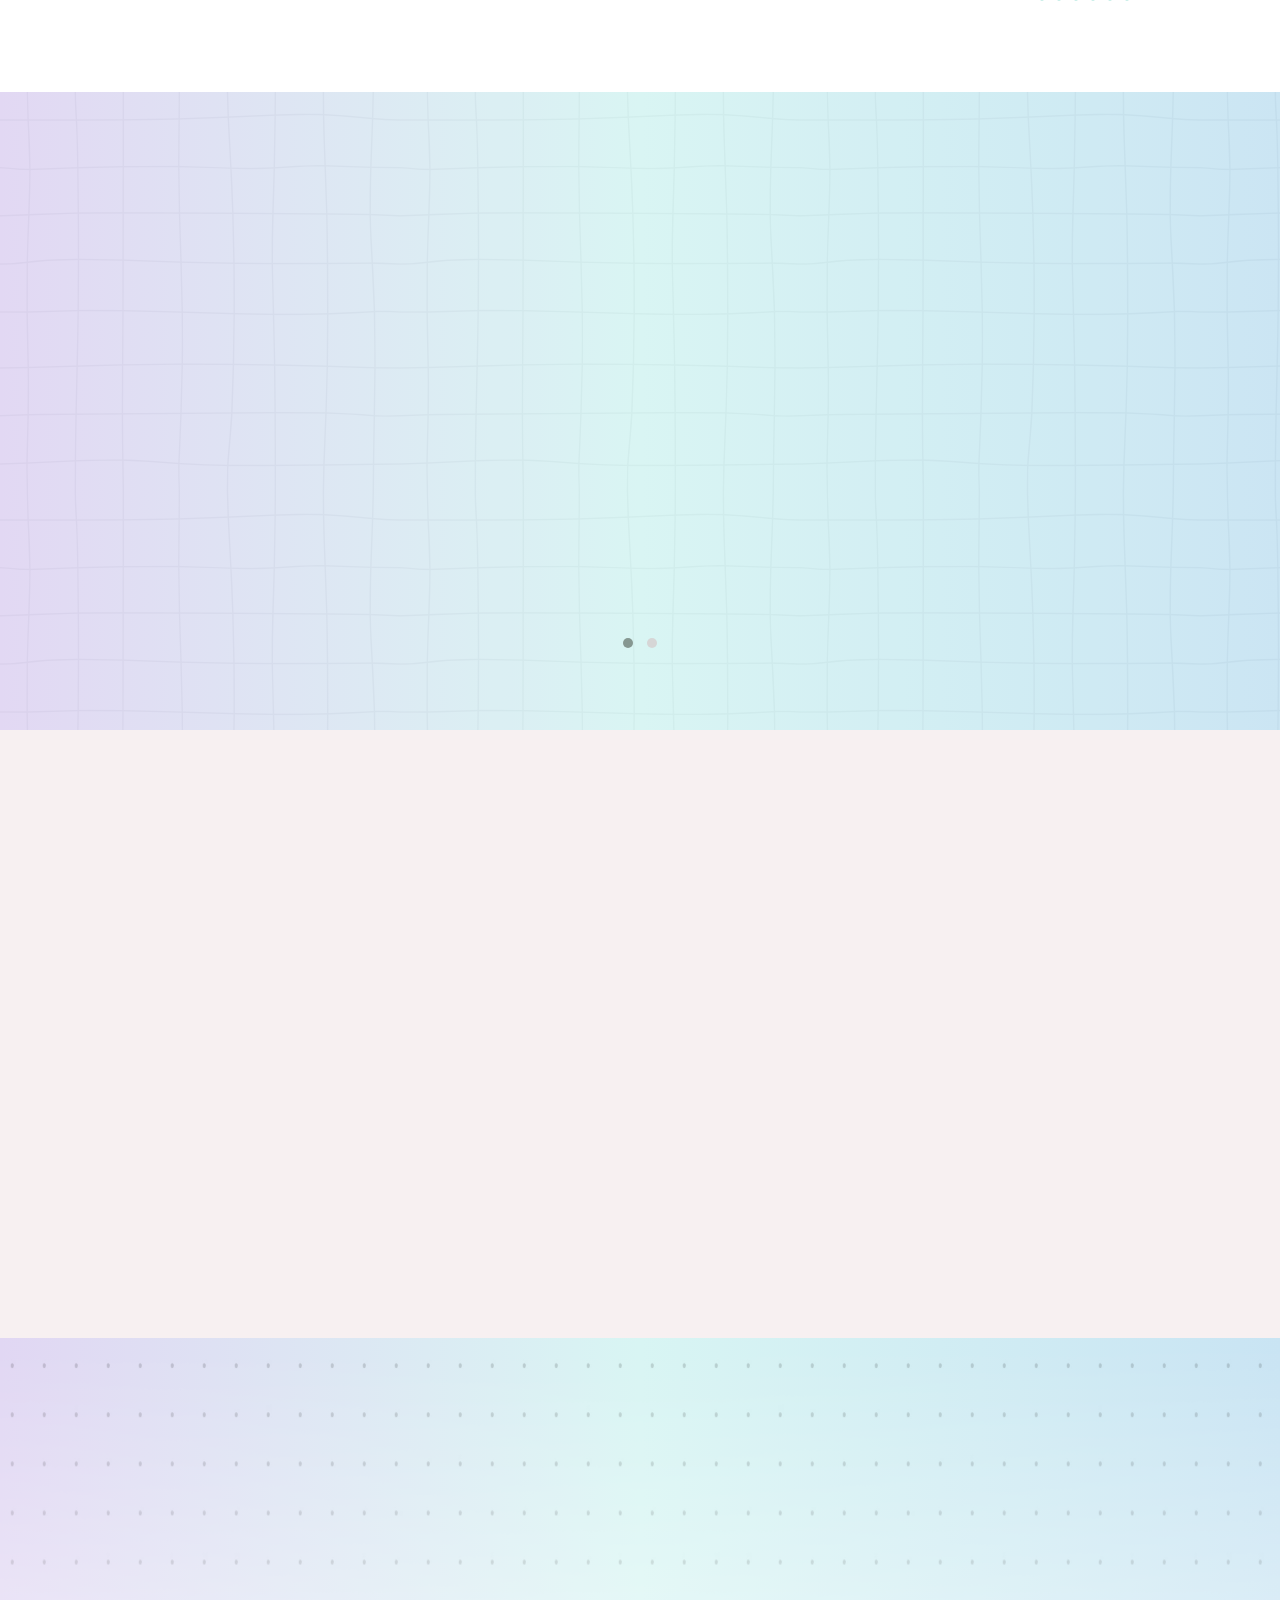
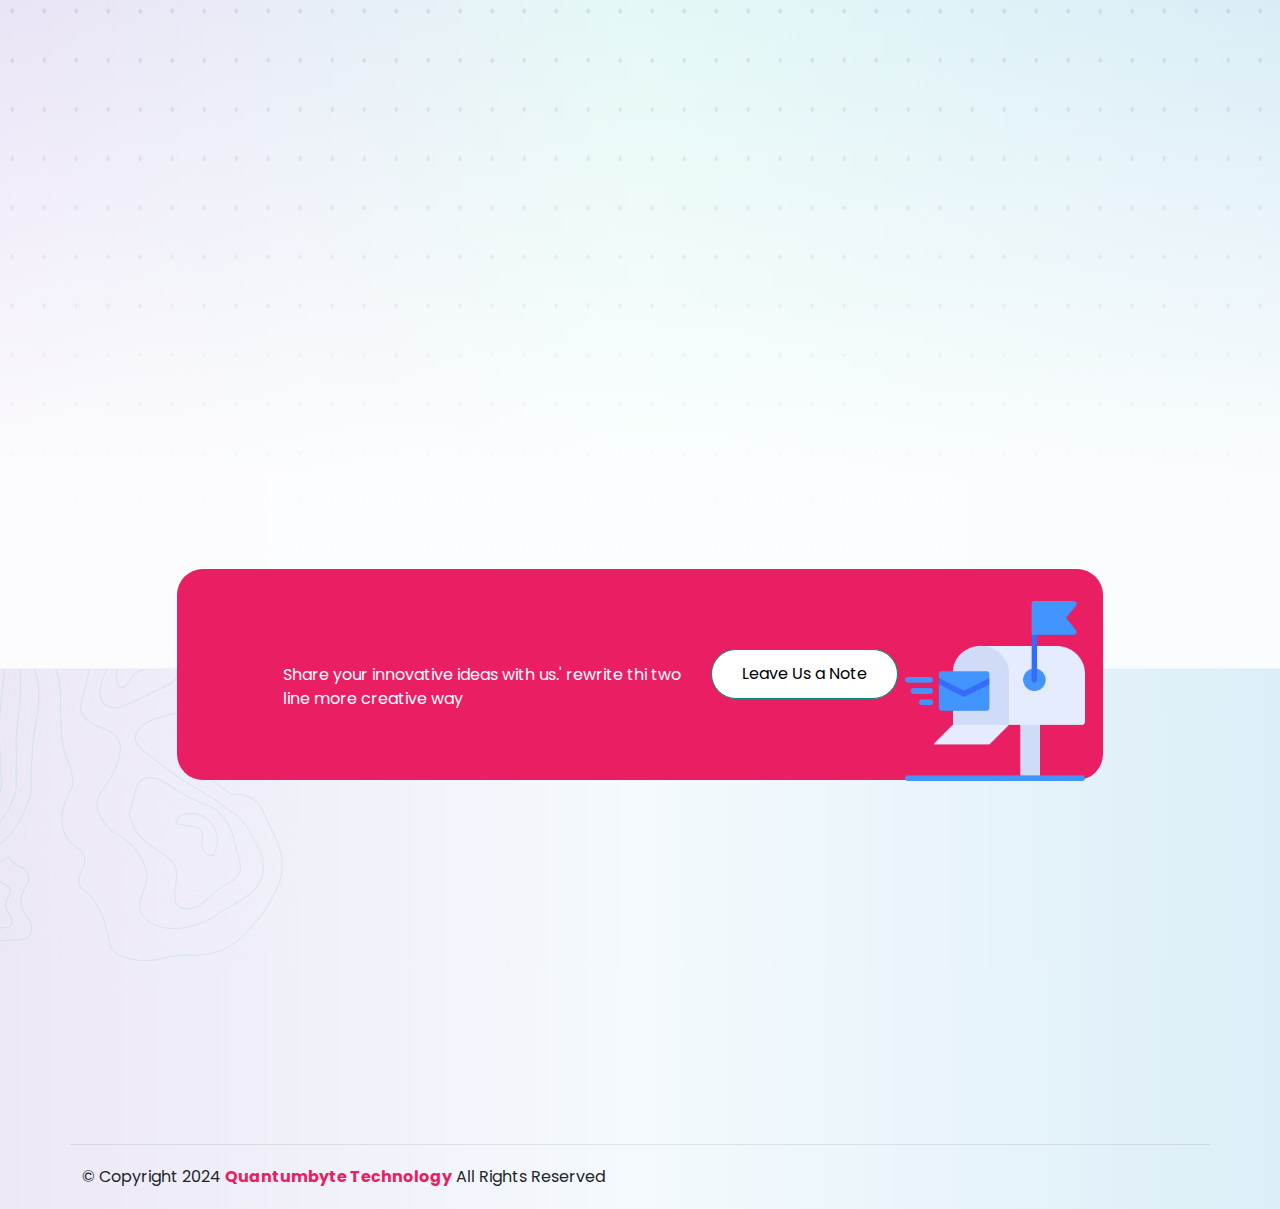
==== commit e2caae0a: "create a portfolio page" ====
--- a/index.html
+++ b/index.html
@@ -55,16 +55,18 @@
                 <nav id="navmenu" class="navmenu">
                     <ul>
                         <li><a href="index.html" class="active">Home<br></a></li>
-                        <li class="dropdown"><a href="about-us.html"><span>About</span> <i class="bi bi-chevron-down toggle-dropdown"></i></a>
+                        <li class="dropdown"><a href="about-us.html"><span>About</span> <i
+                                    class="bi bi-chevron-down toggle-dropdown"></i></a>
                             <ul>
                                 <li><a href="about-us.html">About Us</a></li>
                                 <li><a href="team.html">Team</a></li>
-                        
+
                             </ul>
                         </li>
                         <li><a href="service.html">Services</a></li>
+                        <li><a href="portfolio.html">Portfolio</a></li>
                         <li><a href="project.html">Products</a></li>
-                        
+
                         <li><a href="contact-us.html">Contact</a></li>
                     </ul>
                     <i class="mobile-nav-toggle d-xl-none bi bi-list"></i>
@@ -90,7 +92,8 @@
                             src="https://images.unsplash.com/photo-1606857521015-7f9fcf423740?q=80&w=2070&auto=format&fit=crop&ixlib=rb-4.0.3&ixid=M3wxMjA3fDB8MHxwaG90by1wYWdlfHx8fGVufDB8fHx8fA%3D%3D"
                             alt="">
                         <div class="position-absolute start-50 top-50 translate-middle">
-                            <a href="https://www.youtube.com/watch?v=xD7hAbBJst8"class="text-decoration-none glightbox align-items-center bg-white d-flex justify-content-center rounded-circle play-button">
+                            <a href="https://www.youtube.com/watch?v=xD7hAbBJst8"
+                                class="text-decoration-none glightbox align-items-center bg-white d-flex justify-content-center rounded-circle play-button">
                                 <i class="fa-solid fa-play"></i>
                             </a>
                         </div>
@@ -126,17 +129,9 @@
                 </div>
             </div>
             <div class="stats-container">
-                <div class="row gy-3 text-center wow fadeInUp justify-content-center">
-                    <div class="col-xxl-2 col-xl-2 col-lg-3 col-md-4 col-sm-6 col-12">
-                        <div class="stat-card">
-                            <i class="fa fa-folder icon"></i>
-                            <div class="text">
-                                <div class="number" data-count="50">0</div>
-                                <div class="title">Projects</div>
-                            </div>
-                        </div>
-                    </div>
-                    <div class="col-xxl-2 col-xl-2 col-lg-3 col-md-4 col-sm-6 col-12">
+                <div
+                    class="row row-cols-1 row-cols-sm-1 row-cols-md-3 row-cols-lg-5 gy-3 text-center wow fadeInUp justify-content-center">
+                    <div class="col">
                         <div class="stat-card">
                             <i class="fa fa-box icon"></i>
                             <div class="text">
@@ -145,7 +140,7 @@
                             </div>
                         </div>
                     </div>
-                    <div class="col-xxl-2 col-xl-2 col-lg-3 col-md-4 col-sm-6 col-12">
+                    <div class="col">
                         <div class="stat-card">
                             <i class="fa fa-user-tie icon"></i>
                             <div class="text">
@@ -154,7 +149,7 @@
                             </div>
                         </div>
                     </div>
-                    <div class="col-xxl-2 col-xl-2 col-lg-3 col-md-4 col-sm-6 col-12">
+                    <div class="col">
                         <div class="stat-card">
                             <i class="fa fa-globe icon"></i>
                             <div class="text">
@@ -163,7 +158,7 @@
                             </div>
                         </div>
                     </div>
-                    <div class="col-xxl-2 col-xl-2 col-lg-3 col-md-4 col-sm-6 col-12">
+                    <div class="col">
                         <div class="stat-card">
                             <i class="fa fa-smile icon"></i>
                             <div class="text">
@@ -172,7 +167,7 @@
                             </div>
                         </div>
                     </div>
-                    <div class="col-xxl-2 col-xl-2 col-lg-3 col-md-4 col-sm-6 col-12">
+                    <div class="col">
                         <div class="stat-card">
                             <i class="fa fa-users icon"></i>
                             <div class="text">
@@ -191,24 +186,77 @@
         <div class="container">
             <div class="row gy-4 d-flex align-items-center justify-content-between">
                 <div class="col-md-6 wow fadeInRight">
-                    <div class=" mb-5">
-                        <b class="upper-title-left">ABOUT US</b>
+                    <div class="mb-4">
+                        <b class="upper-title-left">ABOUT US COMPANY</b>
                         <div class="section-title__title-box sec-title-animation animation-style2">
 
 
                             <h2 class="fw-bolder fs-1 section-title__title title-animation">We Strive to<span
-                                    class="title-color"> Offer</span> Intelligent Business Solutions</span></h2>
-                        </div>
-                    </div>
-                    <p class="text-secondary">QuantumByte, founded in 2024 in the USA, has expanded to Dubai, offering
-                        IT services across the Gulf. They specialize in network management , technical support, web and
-                        software developme and digital marketing. QuantumByte is dedicated to helping businses achieve
-                        digital transformaon through advanced technology and strategic expertise.
-                        QuantumByte, founded in 2024 in the USA, has expanded to Dubai, offering IT services across the
-                        Gulf. They specialize in network management , technical support, web and software developme and
-                        digital marketing. QuantumByte is dedicated to helping businses achieve digital transformaon
-                        through advanced technology and strategic expertise.
+                                    class="title-color"> Offer Intelligent</span>  Business Solutions</span></h2>
+                        </div>
+                    </div>
+                    <p class="text-secondary mb-4">QuantumByte, founded in 2024 in the USA, has expanded to Dubai, offering IT services across the Gulf. They specialize in
+                    network management , technical support, web and software developme and digital marketing.
                     </p>
+                    <div class="about-sub">
+                        <div class="single_about">
+                            <div class="aicon">
+                                <svg fill="none" viewBox="0 0 45 45">
+                                    <g fill="#008c7c" clip-path="url(#clip0_2797_63)">
+                                        <path
+                                            d="M22.078.176c-.272.255-.299.518-.263 2.97l.026 2.233.246.21c.308.265.519.265.826 0l.246-.21.027-2.233c.017-1.221.008-2.355-.027-2.504-.105-.58-.685-.827-1.08-.466zM7.031 6.416a.691.691 0 00-.176.466c0 .255.194.474 1.75 2.03 1.529 1.53 1.784 1.75 2.03 1.75.36 0 .641-.282.641-.643 0-.246-.21-.492-1.749-2.03C7.972 6.442 7.734 6.24 7.488 6.24a.685.685 0 00-.457.176zM35.473 7.99c-1.538 1.537-1.75 1.783-1.75 2.03 0 .36.282.641.642.641.246 0 .501-.22 2.03-1.749 1.556-1.556 1.75-1.775 1.75-2.03 0-.378-.264-.642-.633-.642-.246 0-.484.202-2.04 1.75zM21.067 7.392c-.826.087-2.285.43-3.05.72-2.97 1.117-5.686 3.534-7.083 6.32-.352.694-.36.843-.115 1.16.22.272.686.316.888.07.07-.079.316-.492.545-.905a12.092 12.092 0 016.451-5.476c2.33-.835 5.256-.835 7.594 0a11.85 11.85 0 016.6 5.81c.906 1.784 1.293 3.41 1.293 5.484 0 1.951-.378 3.613-1.213 5.309-.536 1.08-1.196 2.004-2.365 3.305-1.353 1.511-1.837 2.276-2.144 3.374l-.14.528h-11.47l-.203-.58c-.369-1.108-.861-1.802-2.628-3.744-1.3-1.433-2.074-2.743-2.645-4.448-.475-1.432-.607-2.452-.536-4.174.026-.81.079-1.653.105-1.881.044-.343.018-.44-.14-.598-.255-.255-.756-.21-.976.088-.37.51-.466 3.392-.176 5.115a13.116 13.116 0 003.164 6.54c1.758 1.96 1.97 2.223 2.294 2.864.185.378.36.853.396 1.055.026.211.079 1.547.114 2.97l.061 2.602.29.58c.185.387.458.739.8 1.055l.51.475.044.747c.07 1.336.747 2.373 1.916 2.927l.571.272h5.625l.572-.272c1.169-.554 1.845-1.591 1.916-2.927l.044-.747.51-.475c.342-.316.615-.668.8-1.054l.29-.58.043-2.954c.044-2.786.062-2.97.246-3.436.255-.642.906-1.556 1.705-2.426 2.206-2.364 3.296-4.474 3.78-7.277.15-.897.167-1.292.131-2.681-.07-2.285-.386-3.568-1.38-5.581-2.408-4.86-7.62-7.726-13.034-7.154zm7.234 28.16v1.098h-.923c-.809 0-.95.027-1.099.176a.657.657 0 00.053.958c.202.158.36.185 1.099.185h.87v.237c-.009.325-.308.976-.598 1.283-.132.14-.395.343-.589.44-.343.193-.422.193-4.482.193-4.06 0-4.14 0-4.483-.193a2.51 2.51 0 01-.588-.44c-.29-.307-.59-.958-.598-1.283v-.237H23.81l.22-.194c.316-.29.342-.659.052-.949-.167-.167-.29-.176-3.647-.176h-3.472v-2.197H28.3v1.099zm-1.67 6.258c-.009.72-.66 1.546-1.398 1.766-.457.14-4.746.14-5.203 0-.738-.22-1.388-1.046-1.397-1.766v-.326h7.998v.326z">
+                                        </path>
+                                        <path
+                                            d="M26.877 16.427c-.58.193-.914.545-3.059 3.305-1.221 1.573-2.25 2.856-2.285 2.856-.035 0-.571-.563-1.186-1.257-1.433-1.59-1.653-1.793-2.233-1.96-1.758-.527-3.304 1.319-2.47 2.953.088.167.818 1.037 1.626 1.934 3.481 3.85 3.402 3.78 4.395 3.78.624 0 1.116-.203 1.503-.625.58-.624 2.848-3.621 2.9-3.832.123-.483-.633-.94-1.028-.624-.08.062-.756.914-1.512 1.88-.756.977-1.432 1.794-1.511 1.829-.211.08-.563.062-.73-.026-.22-.123-4.447-4.826-4.526-5.037-.159-.439.299-1.037.8-1.037.263 0 .527.247 2.127 2.022 1.538 1.696 1.748 1.872 2.153 1.687.105-.052 1.274-1.476 2.584-3.172 1.318-1.697 2.496-3.156 2.619-3.261.606-.475 1.441.193 1.134.905-.062.158-.413.66-.774 1.116-.764.967-.835 1.125-.641 1.486.158.307.483.43.782.29.22-.097 1.6-1.802 1.837-2.26.483-.94.096-2.17-.862-2.733-.43-.246-1.221-.351-1.643-.22zM.791 21.463c-.37.395-.132.976.457 1.08.158.027 1.292.045 2.514.027l2.232-.026.211-.246c.255-.299.264-.492.026-.8l-.175-.229h-2.54c-2.505 0-2.55 0-2.725.194zM38.769 21.498c-.238.308-.229.501.026.8l.21.246 2.233.026c1.222.018 2.356 0 2.514-.026.571-.105.817-.694.457-1.081-.176-.194-.22-.194-2.725-.194h-2.54l-.175.23zM10.415 33.135c-.097.035-.94.835-1.863 1.775-1.494 1.503-1.697 1.74-1.697 1.987 0 .369.273.632.642.632.255 0 .475-.193 2.03-1.749 1.53-1.529 1.75-1.784 1.75-2.03 0-.44-.475-.782-.862-.615zM34.145 33.135a.636.636 0 00-.421.624c0 .228.246.518 1.749 2.021 1.555 1.556 1.775 1.75 2.03 1.75.378 0 .642-.264.642-.633 0-.247-.203-.484-1.732-2.013-.958-.958-1.82-1.758-1.916-1.776a.603.603 0 00-.352.027z">
+                                        </path>
+                                    </g>
+                                    <defs>
+                                        <clipPath id="clip0_2797_63">
+                                            <path fill="#fff" d="M0 0h45v45H0z"></path>
+                                        </clipPath>
+                                    </defs>
+                                </svg>
+                            </div>
+
+                            <div class="sbcontent">
+                                <h4>Our Success Mission</h4>
+                                <p>
+                                QuantumByte empowers businesses with innovative IT solutions, expert support, and cutting-edge strategies to thrive in
+                                the digital. </p>
+                            </div>
+                        </div>
+                    </div>
+                    <div class="about-sub">
+                        <div class="single_about">
+                            <div class="aicon">
+                                <svg fill="none" viewBox="0 0 45 45">
+                                    <g fill="#008c7c" clip-path="url(#clip0_2830_402)">
+                                        <path
+                                            d="M5.036.123C3.472.501 2.18 1.837 1.855 3.41c-.132.615-.141 32.994-.01 33.689.22 1.186 1.152 2.425 2.25 2.988.713.351 1.047.369 1.328.044.378-.44.202-.8-.536-1.134-.642-.299-1.23-.852-1.52-1.459l-.247-.492V3.56l.202-.431c.326-.703.747-1.16 1.407-1.477l.588-.29 12.34-.026c13.562-.026 12.806-.053 13.65.51.5.334.835.756 1.09 1.397.316.782.676.967 1.133.607.211-.167.238-.229.203-.607C33.6 1.898 32.089.422 30.516.097c-.712-.15-24.865-.123-25.48.026z">
+                                        </path>
+                                        <path
+                                            d="M10.459 3.155c-.642.202-1.151.65-1.503 1.327-.193.36-.21.501-.21 1.714 0 1.152.025 1.371.184 1.714.263.571.606.94 1.125 1.213l.448.237H25.18l.448-.237c.518-.272.861-.642 1.125-1.213.158-.343.184-.571.184-1.67 0-1.142-.026-1.318-.202-1.714-.246-.527-.545-.861-1.072-1.169l-.395-.237-7.295-.017c-4.008-.01-7.392.017-7.515.052zM25.11 4.57c.449.273.51.457.51 1.626 0 1.213-.105 1.512-.606 1.75-.273.122-.994.14-7.163.14-7.471 0-7.278.009-7.612-.492-.132-.202-.176-.448-.202-1.178-.035-1.125.07-1.53.501-1.82l.299-.201h6.996c6.776 0 7.005.008 7.277.175zM32.836 6.003l-.228.228V30.102l-4.202 4.22c-2.32 2.32-4.298 4.367-4.403 4.543l-.202.334h-7.84c-5.502 0-7.928.027-8.13.097-.466.167-.606.712-.272 1.046.175.176.29.176 7.954.176 4.28 0 7.778.026 7.778.052 0 .035-.123.475-.272.985-.22.72-.264 1.02-.229 1.38a2.268 2.268 0 002.04 2.039c.377.044.702-.027 1.854-.37.764-.22 1.634-.527 1.924-.685.449-.229 1.574-1.318 7.348-7.084 5.51-5.51 6.864-6.908 7.031-7.26.158-.351.203-.589.203-1.186 0-1.037-.176-1.389-1.24-2.479-1.116-1.134-1.53-1.345-2.575-1.336-1.16 0-1.31.106-3.533 2.312l-1.916 1.89v-11.26c0-10.59-.009-11.267-.15-11.443a.889.889 0 00-.439-.237c-.229-.044-.325-.009-.501.167zm7.137 19.969c.422.184 1.573 1.31 1.784 1.758.378.808.158 1.353-1.037 2.522l-.862.861-1.608-1.608-1.608-1.608.914-.897c1.186-1.16 1.626-1.354 2.417-1.028zM37.38 30.48l1.556 1.556-.791.791-.792.791-1.6-1.608-1.608-1.6.748-.747c.404-.413.782-.747.835-.747.052 0 .79.703 1.652 1.564zm-4.79 7.91c-2.092 2.092-3.911 3.885-4.034 3.973l-.22.167-1.573-1.573-1.574-1.582 3.99-3.999 4-4 1.6 1.6 1.608 1.609-3.797 3.806zm-6.284 4.958c-1.09.342-1.354.378-1.679.21-.281-.14-.545-.536-.545-.8 0-.078.123-.58.281-1.107l.273-.966 1.222 1.212 1.212 1.213-.764.238z">
+                                        </path>
+                                        <path
+                                            d="M31.008 35.833c-1.072 1.064-1.213 1.24-1.213 1.494 0 .378.264.642.641.642.255 0 .431-.14 1.495-1.213 1.01-1.02 1.204-1.257 1.204-1.486 0-.325-.317-.641-.66-.641-.202 0-.474.22-1.467 1.204zM10.371 13.403L8.57 15.205l-.632-.633c-.51-.5-.677-.624-.897-.624-.378 0-.624.246-.624.633 0 .273.097.404.95 1.257.773.773.992.95 1.203.95.22 0 .59-.326 2.391-2.128 1.925-1.916 2.136-2.162 2.136-2.417 0-.378-.264-.641-.633-.641-.246 0-.492.21-2.092 1.801zM16.559 14.185c-.422.185-.528.704-.211 1.02.176.176.29.176 5.836.176h5.669l.175-.229c.238-.307.229-.5-.026-.8l-.21-.246-5.485-.017c-4.456-.018-5.528 0-5.748.096zM8.903 20.338a3.06 3.06 0 00-1.801 1.617c-.246.536-.264 1.652-.036 2.171.501 1.16 1.468 1.81 2.69 1.82 1.151 0 2.136-.625 2.62-1.67.333-.721.333-1.697-.01-2.4-.281-.589-.879-1.16-1.45-1.424-.518-.22-1.503-.281-2.013-.114zm1.547 1.371c1.46.738.94 2.918-.694 2.918-1.09 0-1.846-1.072-1.46-2.074a1.543 1.543 0 012.154-.844zM16.392 22.632c-.282.272-.29.65-.018.905l.202.194h11.206l.211-.22c.123-.114.22-.273.22-.343 0-.246-.194-.563-.413-.66-.15-.07-1.864-.096-5.704-.096h-5.494l-.21.22zM8.965 28.644c-.791.254-1.538.922-1.872 1.66-.14.308-.185.59-.185 1.117s.044.809.185 1.116c.246.545.844 1.178 1.388 1.46.387.21.545.236 1.275.236.73 0 .888-.026 1.274-.237.545-.281 1.143-.914 1.389-1.459.264-.58.264-1.652 0-2.232-.255-.554-.844-1.178-1.389-1.46-.342-.175-.597-.228-1.142-.245-.387-.018-.8 0-.923.044zm1.652 1.476c.809.598.923 1.608.273 2.356-.325.369-.756.518-1.328.465-.922-.096-1.573-1.037-1.31-1.924.124-.413.484-.853.845-1.011.378-.176 1.213-.114 1.52.114zM16.392 30.981c-.123.115-.22.317-.22.44s.097.325.22.44l.21.22h5.573c5.317 0 5.59-.01 5.783-.168.281-.228.281-.756 0-.984-.193-.159-.466-.167-5.783-.167h-5.573l-.21.22z">
+                                        </path>
+                                    </g>
+                                    <defs>
+                                        <clipPath id="clip0_2830_402">
+                                            <path fill="#fff" d="M0 0h45v45H0z"></path>
+                                        </clipPath>
+                                    </defs>
+                                </svg>
+                            </div>
+                        
+                            <div class="sbcontent">
+                                <h4>Our Success Mission</h4>
+                                <p>
+                                    At QuantumByte, we are committed to delivering cutting-edge IT solutions, expert support, and digital strategies that
+                                    ensure.</p>
+                            </div>
+                        </div>
+                    </div>
                     <div>
                         <a href="about-us.html" class="about-one__btn thm-btn">Read More</a>
                     </div>
--- a/assets/css/style.css
+++ b/assets/css/style.css
@@ -1381,6 +1381,29 @@
   object-fit: cover;
   border: 5px solid #fff;
 }
+.about-sub {
+  margin-bottom: 20px;
+}
+.single_about {
+  display: flex;
+  align-items: center;
+}
+.single_about .aicon {
+  margin-right: 20px;
+}
+.single_about .aicon svg {
+  width: 50px;
+  vertical-align: middle;
+}
+.sbcontent h4 {
+  margin-top: 0px;
+  color: #222;
+  font-weight: 600;
+  font-size: 1.5rem;
+  margin-bottom: 0.5rem;
+}
+.sbcontent p {
+}
 /* about us section */
 /* product */
 .product-card {
@@ -1388,7 +1411,7 @@
   border-radius: 12px;
   box-shadow: 0 0 0.125rem rgba(0, 0, 0, 0.12),
     0 0.25rem 0.5rem rgba(0, 0, 0, 0.14);
-  height: 250px;
+  height: 100%;
   padding: 20px;
   text-align: left;
   -webkit-transition: 0.5s;
@@ -1542,6 +1565,9 @@
   padding: 80px 0 100px 0;
   /* background: #f1f9f7; */
 }
+.our-process-2 {
+  padding: 40px 0 150px 0 !important;
+}
 .quantum-shape2 {
   position: absolute;
   bottom: 81px;
@@ -1908,7 +1934,7 @@
   padding: 80px 0 120px;
 }
 .team-page {
-  padding: 80px 0 120px;
+  padding: 80px 0 20px;
 }
 .blog-one {
   position: relative;
@@ -4488,3 +4514,4 @@
 .all-products {
   padding: 80px 0 130px;
 }
+
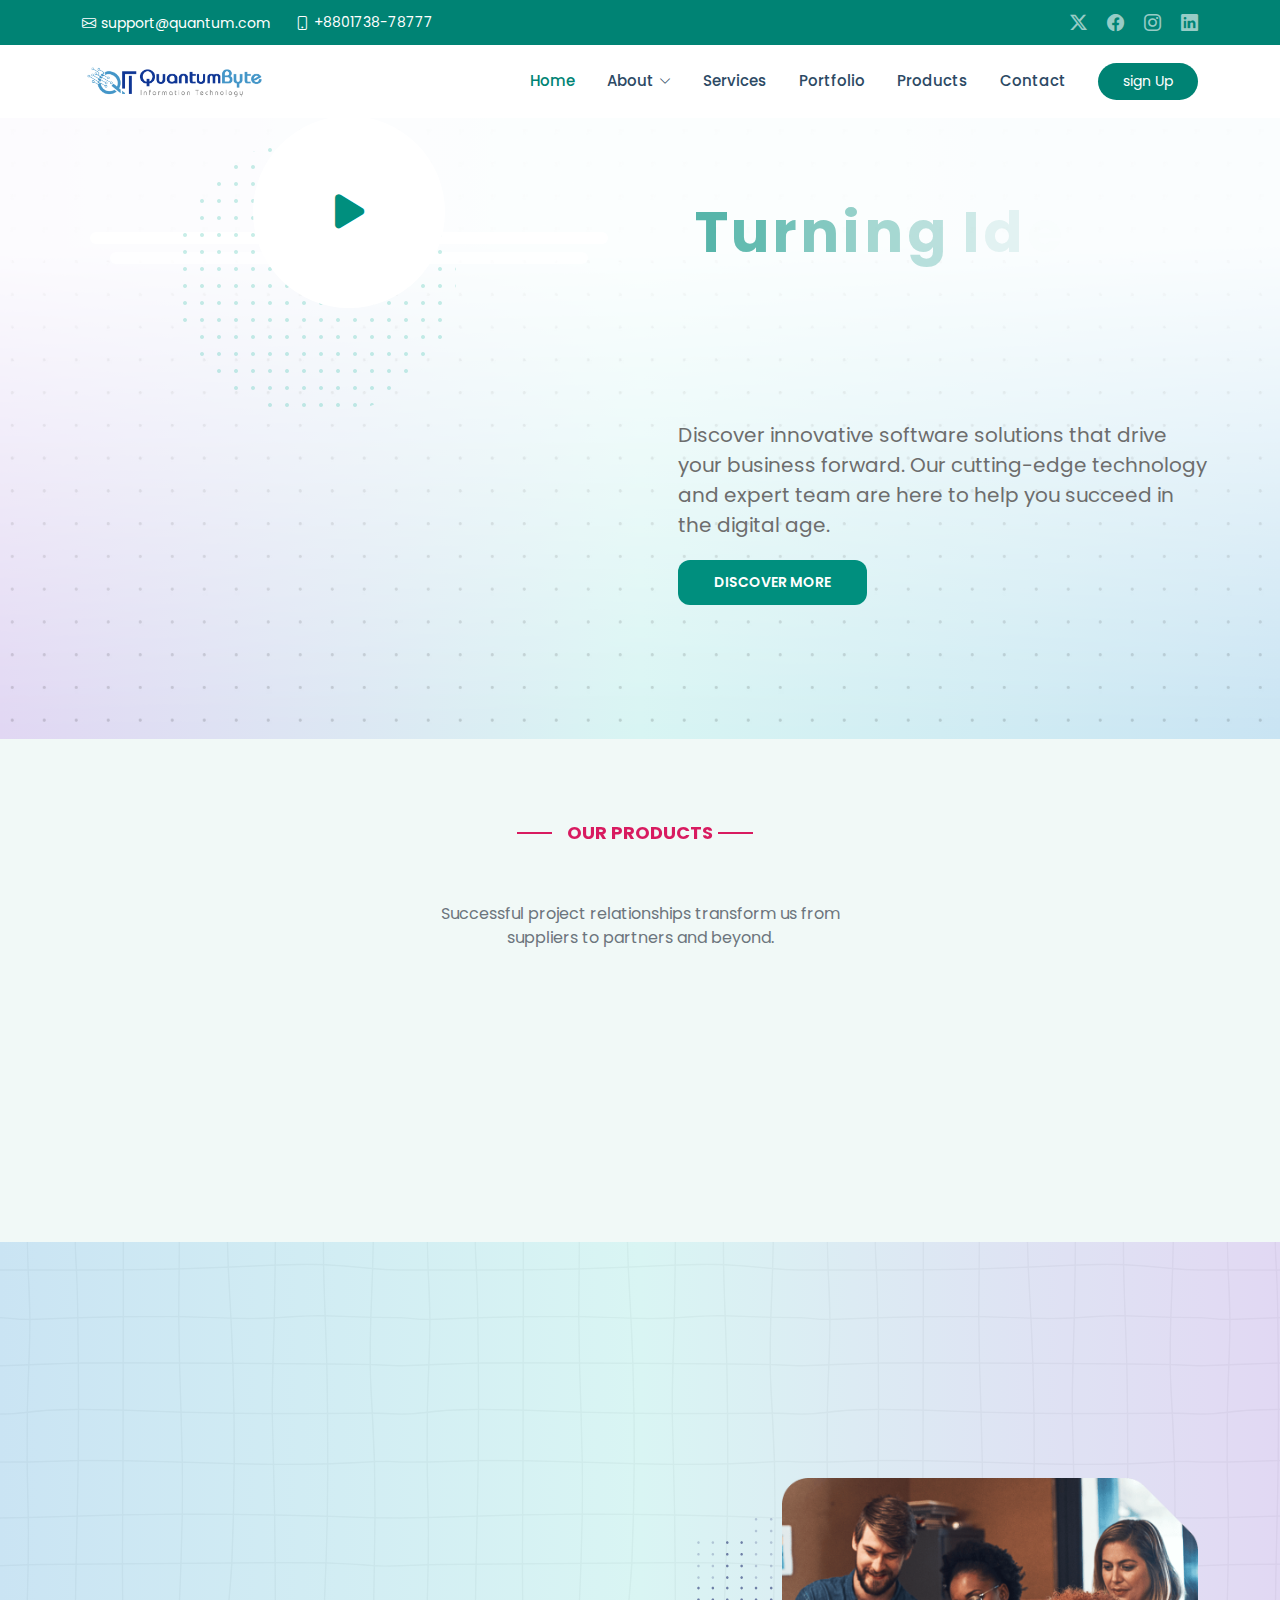
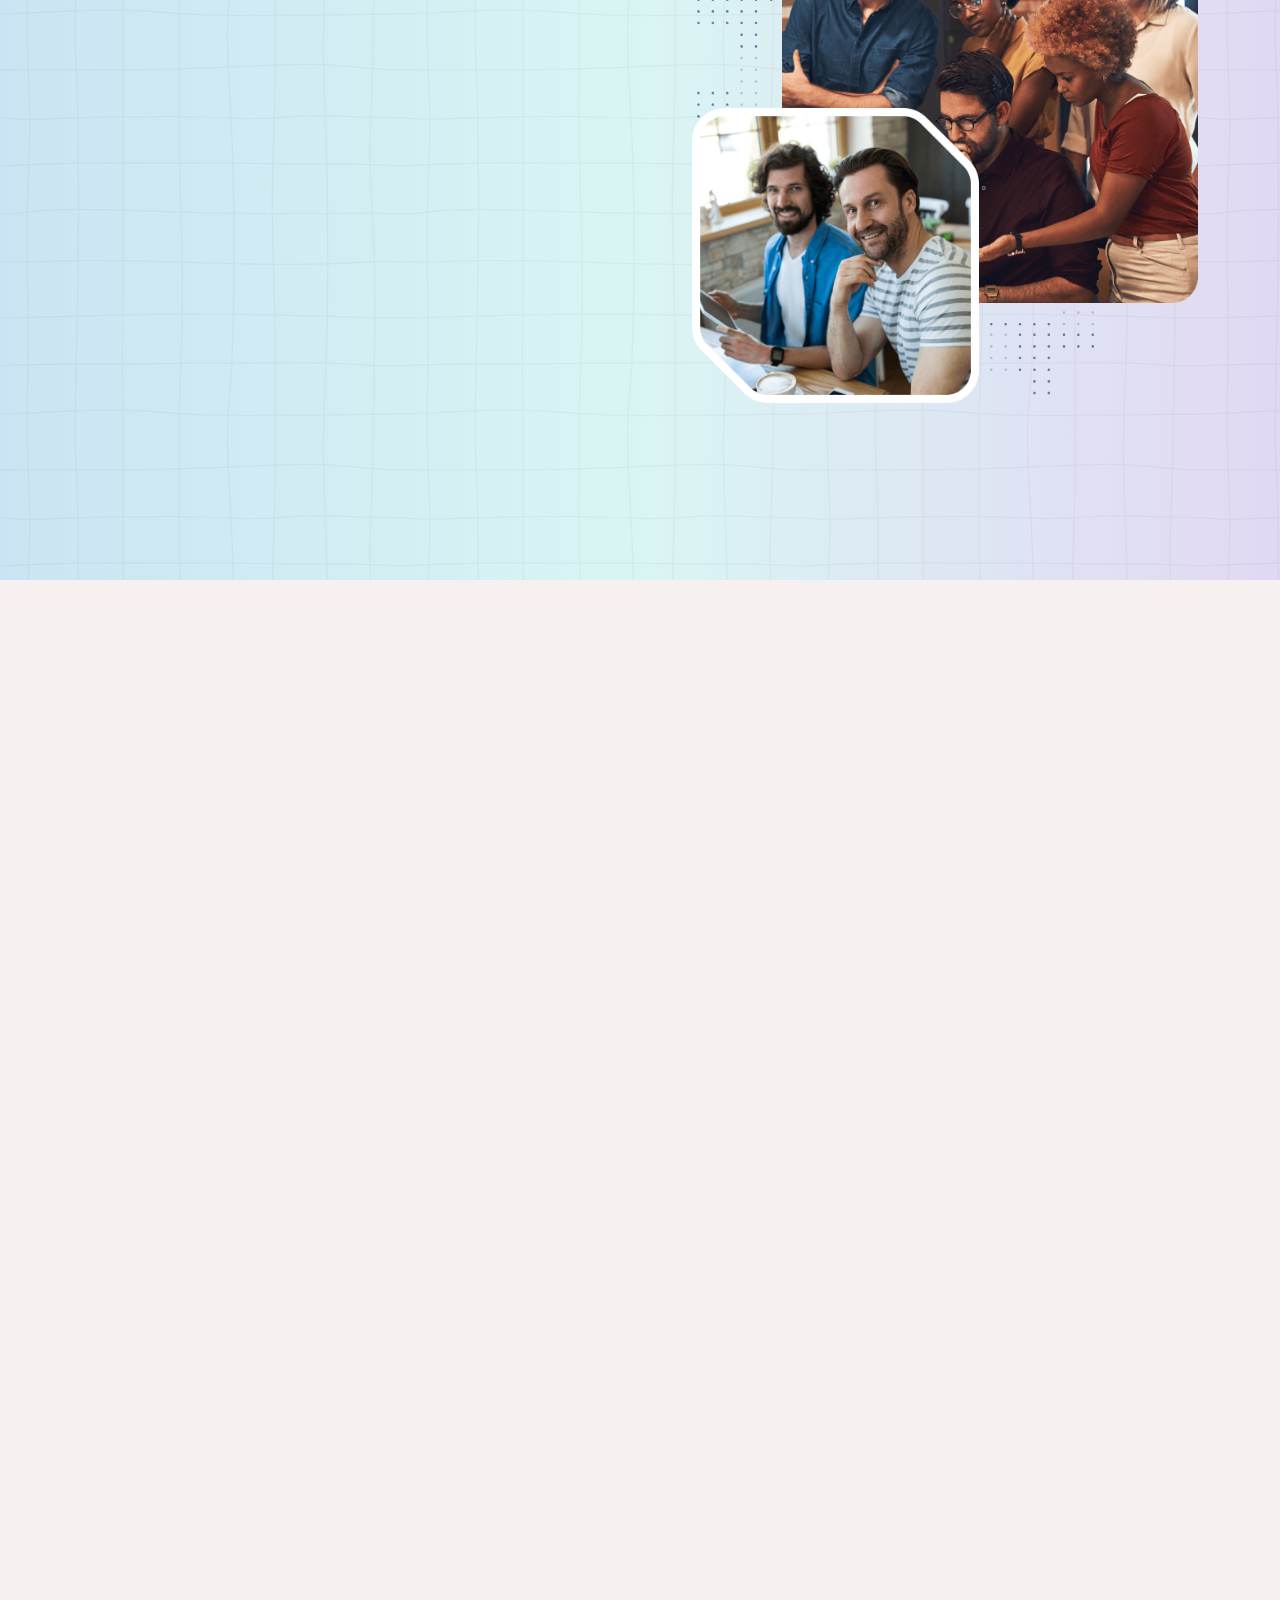
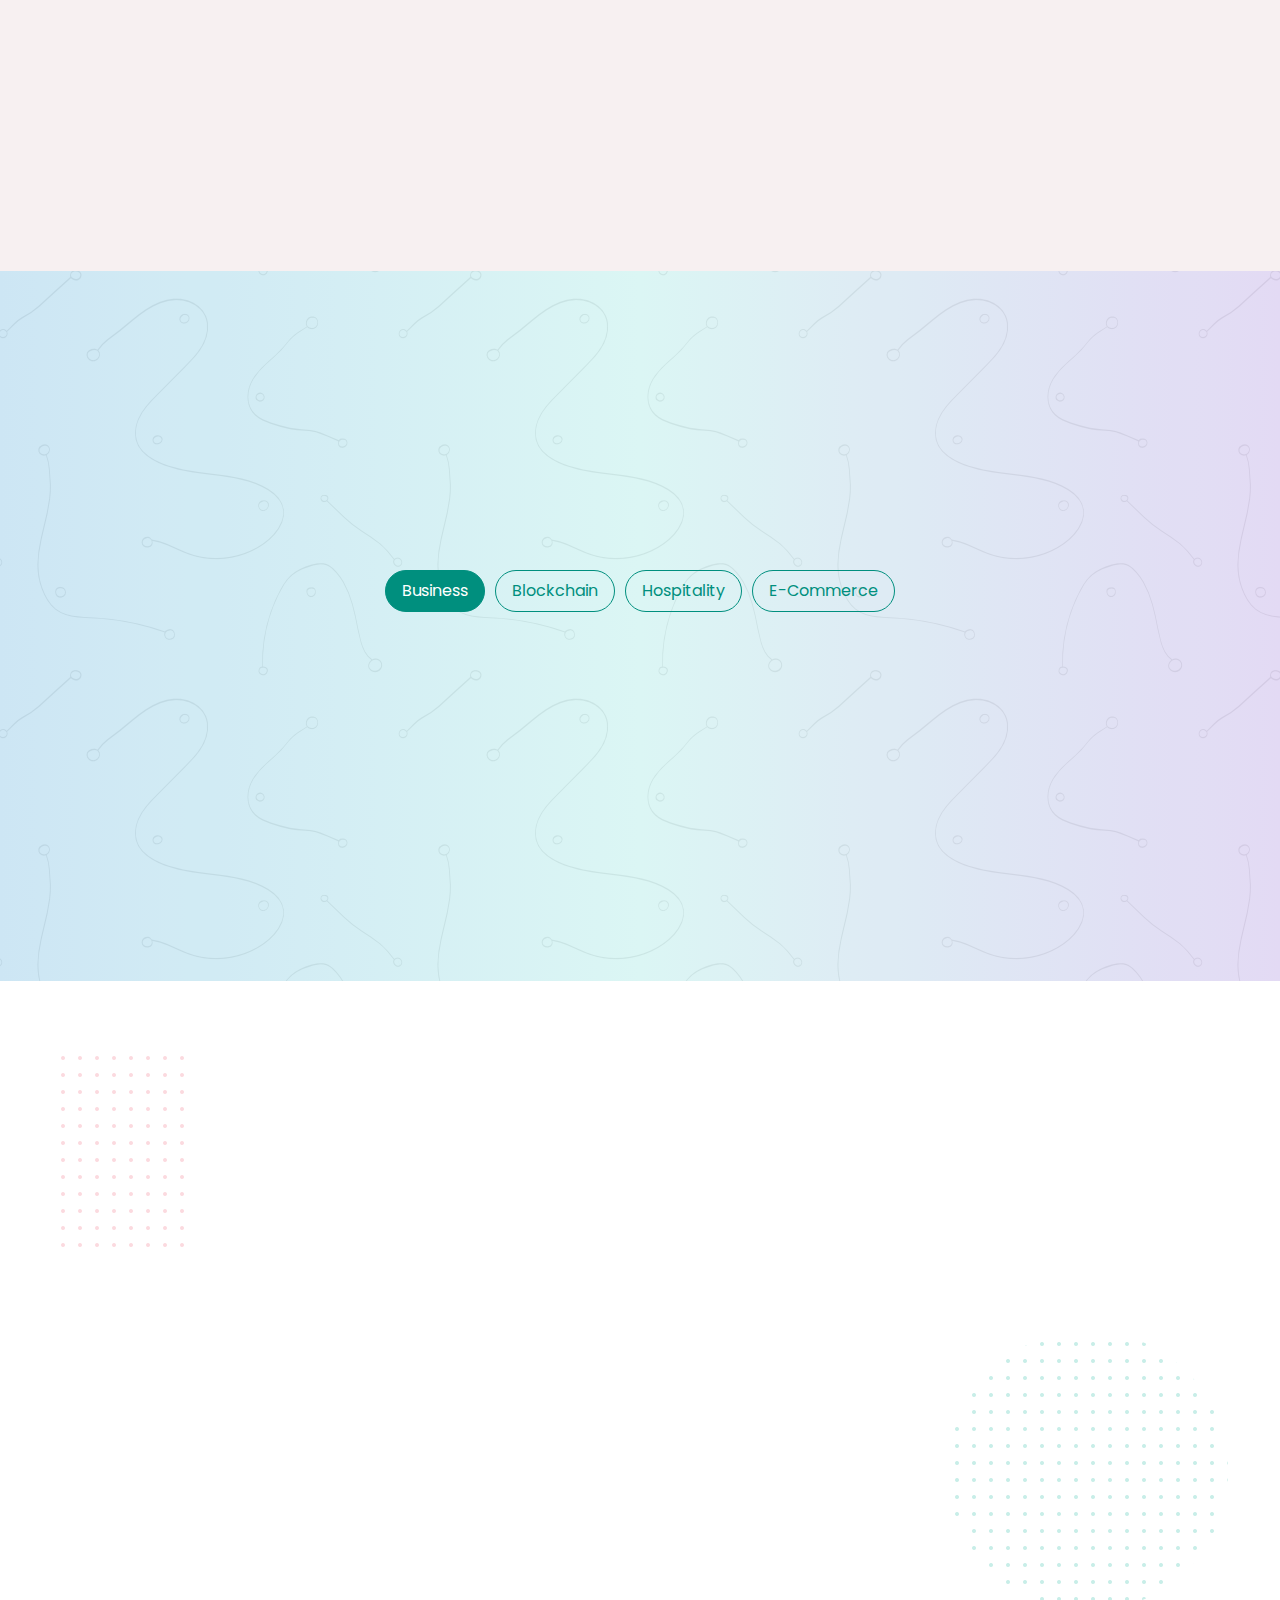
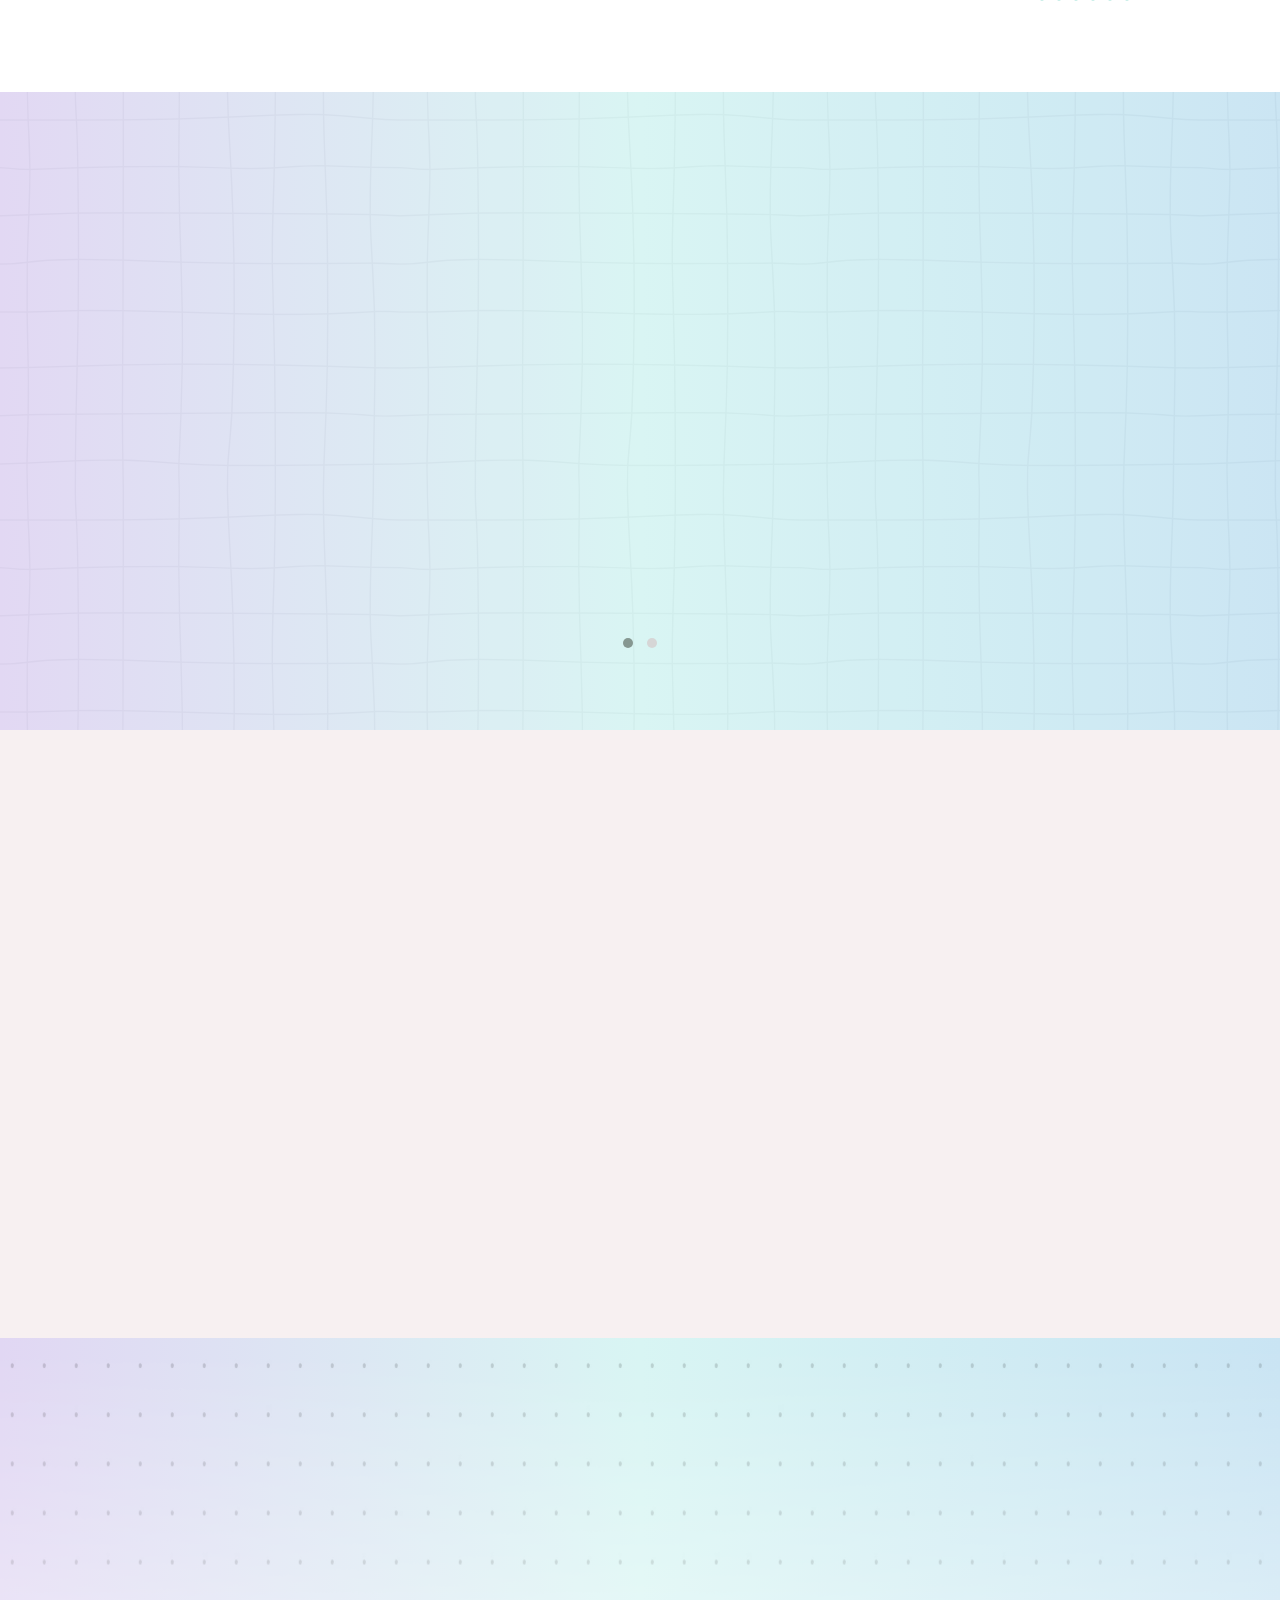
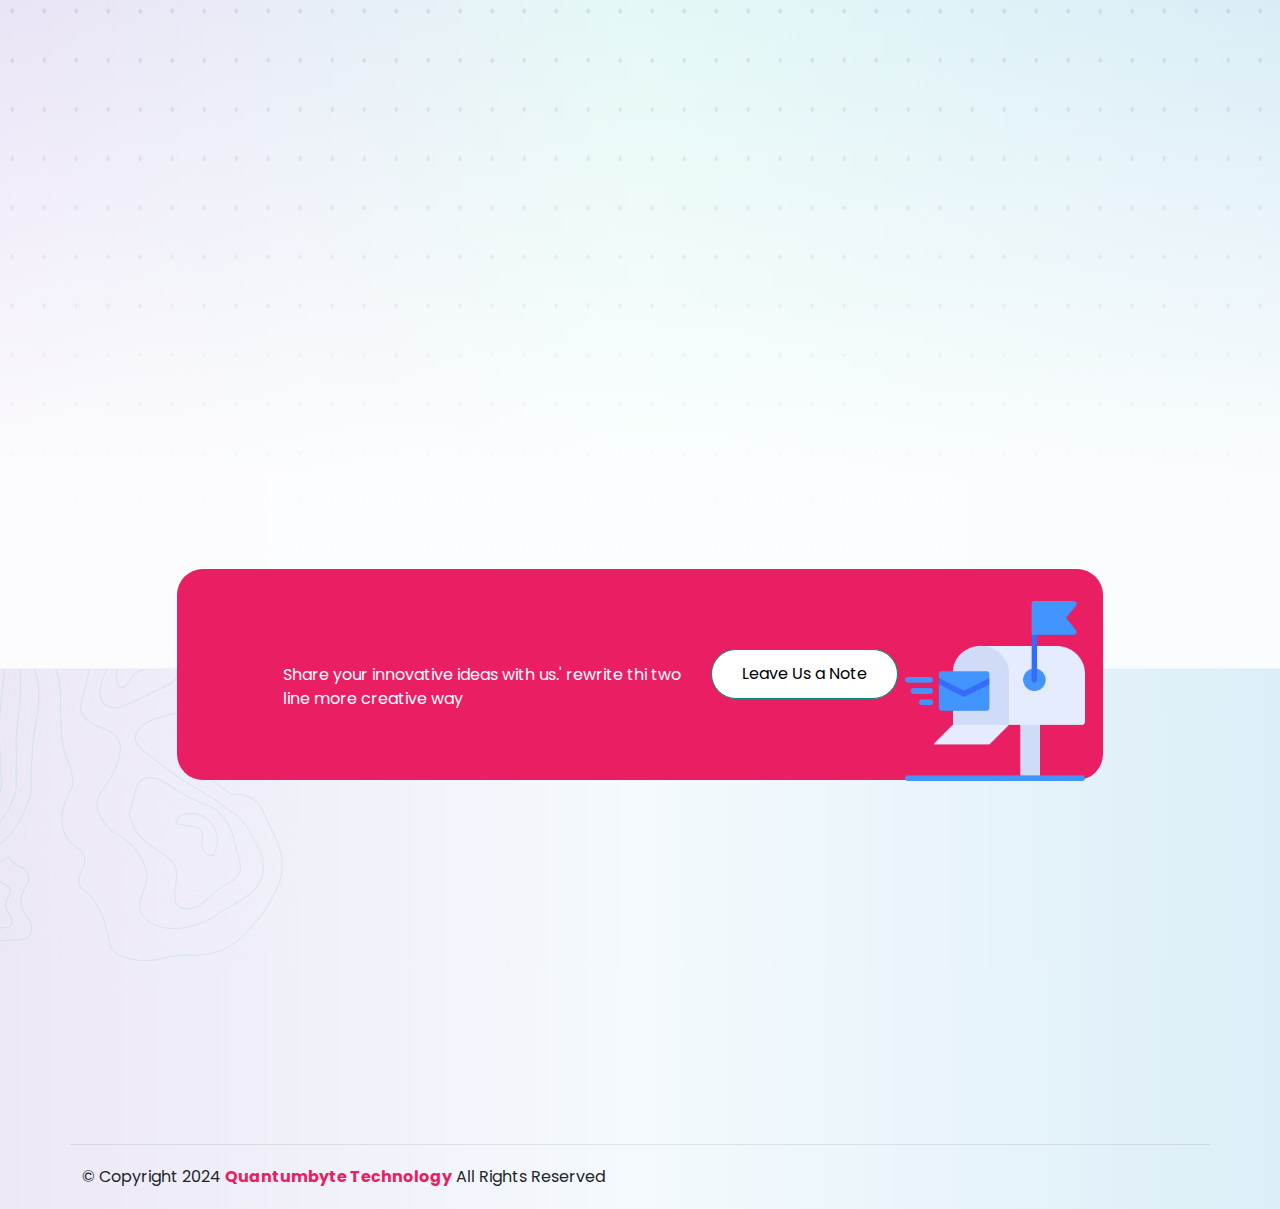
==== commit e3fabf3d: "portfolio page done" ====
--- a/index.html
+++ b/index.html
@@ -250,7 +250,7 @@
                             </div>
                         
                             <div class="sbcontent">
-                                <h4>Our Success Mission</h4>
+                                <h4>Our Success vision</h4>
                                 <p>
                                     At QuantumByte, we are committed to delivering cutting-edge IT solutions, expert support, and digital strategies that
                                     ensure.</p>
@@ -1319,6 +1319,7 @@
     <script src="assets/js/gsap/ScrollTrigger.js"></script>
     <script src="assets/js/gsap/SplitText.js"></script>
     <script src="assets/vendor/glightbox/js/glightbox.min.js"></script>
+    <script src="assets/vendor/isotope-layout/isotope.pkgd.min.js"></script>
     <!-- Custom JS -->
     <script src="assets/js/main.js"></script>
     <script src="assets/js/script.js"></script>
--- a/assets/css/style.css
+++ b/assets/css/style.css
@@ -4514,4 +4514,117 @@
 .all-products {
   padding: 80px 0 130px;
 }
-
+/*--------------------------------------------------------------
+# Portfolio Section
+--------------------------------------------------------------*/
+.portfolio {
+  padding: 80px 0 140px;
+}
+.portfolio .portfolio-filters {
+  padding: 0;
+  margin: 0 auto 20px auto;
+  list-style: none;
+  text-align: center;
+}
+
+.portfolio .portfolio-filters li {
+  cursor: pointer;
+  display: inline-block;
+  padding: 0;
+  font-size: 18px;
+  font-weight: 500;
+  margin: 0 10px;
+  line-height: 1;
+  margin-bottom: 5px;
+  transition: all 0.3s ease-in-out;
+}
+
+.portfolio .portfolio-filters li:hover,
+.portfolio .portfolio-filters li.filter-active {
+  color: var(--accent-color);
+}
+
+.portfolio .portfolio-filters li:first-child {
+  margin-left: 0;
+}
+
+.portfolio .portfolio-filters li:last-child {
+  margin-right: 0;
+}
+
+@media (max-width: 575px) {
+  .portfolio .portfolio-filters li {
+    font-size: 14px;
+    margin: 0 5px;
+  }
+}
+
+.portfolio .portfolio-content {
+  position: relative;
+  overflow: hidden;
+}
+
+.portfolio .portfolio-content img {
+  transition: 0.3s;
+}
+
+.portfolio .portfolio-content .portfolio-info {
+  opacity: 0;
+  position: absolute;
+  inset: 0;
+  z-index: 3;
+  transition: all ease-in-out 0.3s;
+  background: rgba(0, 0, 0, 0.6);
+  padding: 15px;
+}
+
+.portfolio .portfolio-content .portfolio-info h4 {
+  font-size: 14px;
+  padding: 5px 10px;
+  font-weight: 400;
+  color: #ffffff;
+  display: inline-block;
+  background-color: var(--accent-color);
+}
+
+.portfolio .portfolio-content .portfolio-info p {
+  position: absolute;
+  bottom: 10px;
+  text-align: center;
+  display: inline-block;
+  left: 0;
+  right: 0;
+  font-size: 16px;
+  font-weight: 600;
+  color: rgba(255, 255, 255, 0.8);
+}
+
+.portfolio .portfolio-content .portfolio-info .preview-link,
+.portfolio .portfolio-content .portfolio-info .details-link {
+  position: absolute;
+  left: calc(50% - 40px);
+  font-size: 26px;
+  top: calc(50% - 14px);
+  color: #fff;
+  transition: 0.3s;
+  line-height: 1.2;
+}
+
+.portfolio .portfolio-content .portfolio-info .preview-link:hover,
+.portfolio .portfolio-content .portfolio-info .details-link:hover {
+  color: var(--accent-color);
+}
+
+.portfolio .portfolio-content .portfolio-info .details-link {
+  left: 50%;
+  font-size: 34px;
+  line-height: 0;
+}
+
+.portfolio .portfolio-content:hover .portfolio-info {
+  opacity: 1;
+}
+
+.portfolio .portfolio-content:hover img {
+  transform: scale(1.1);
+}
